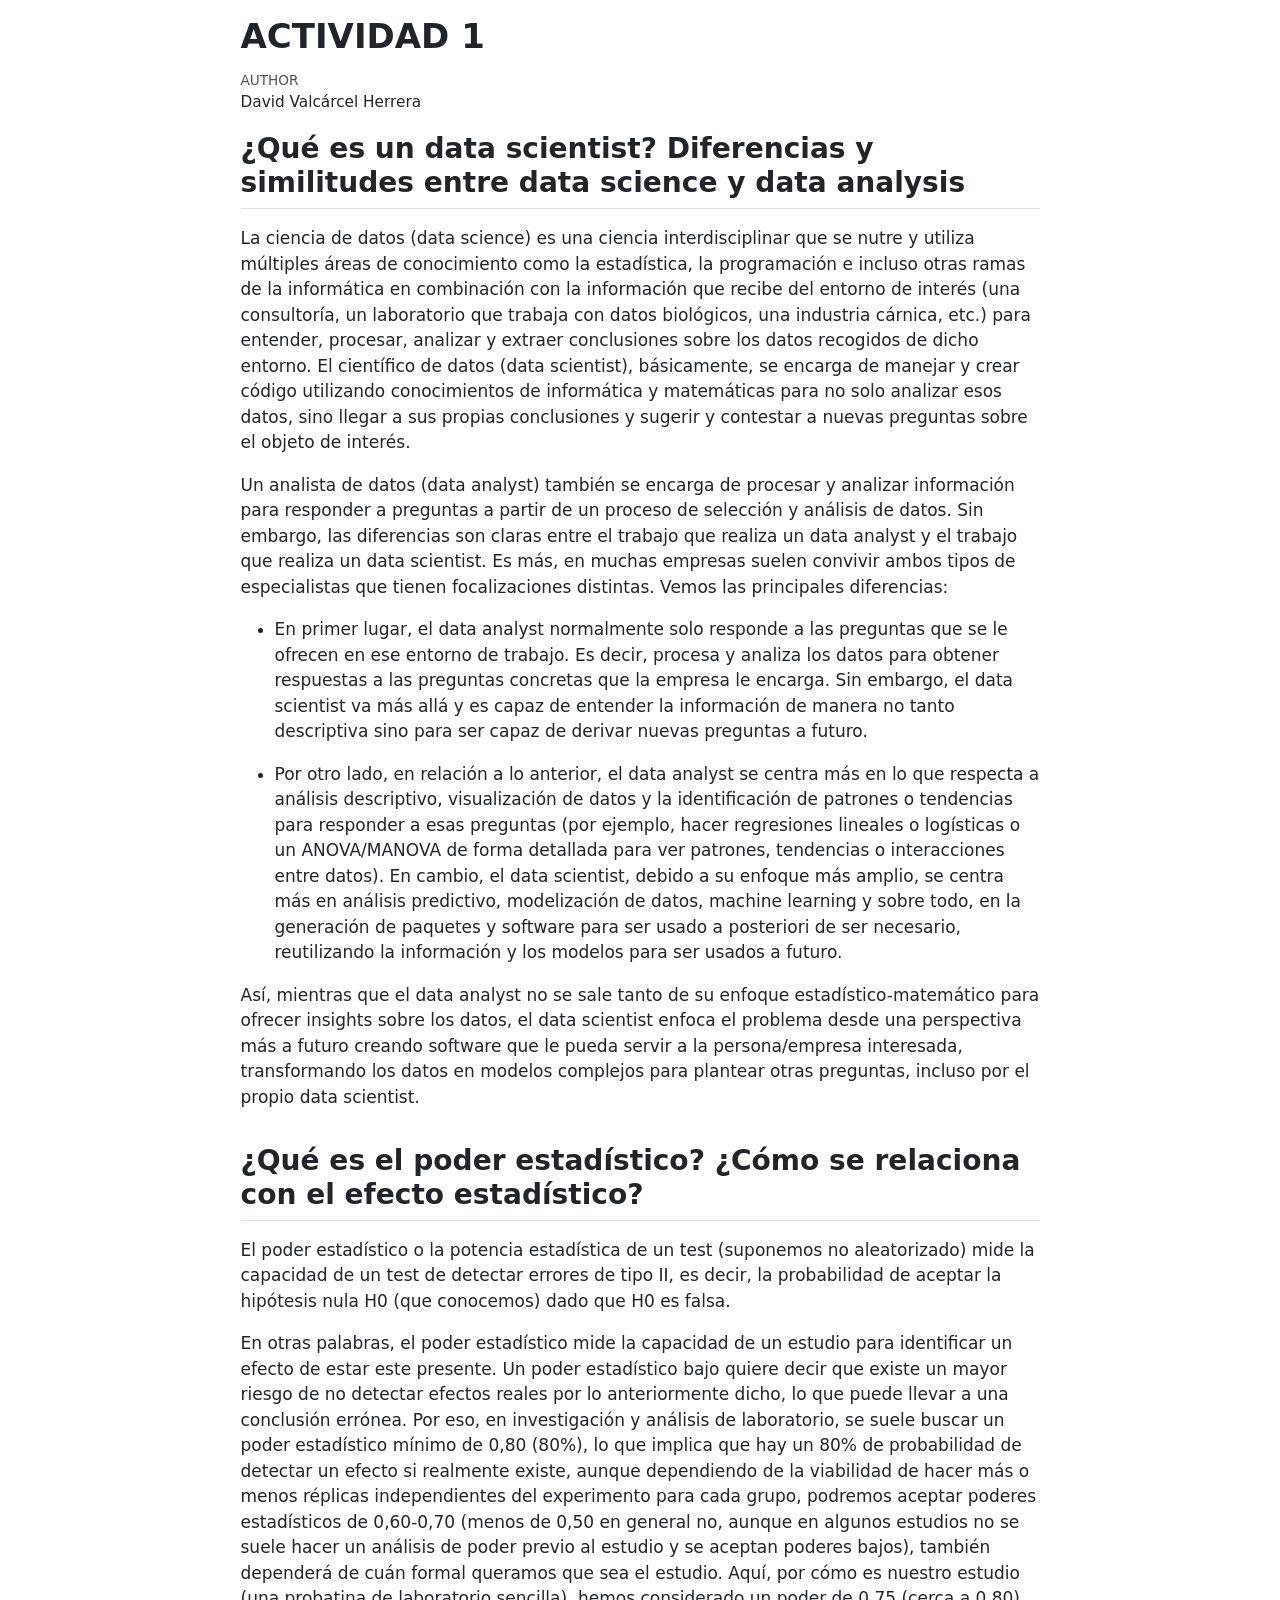
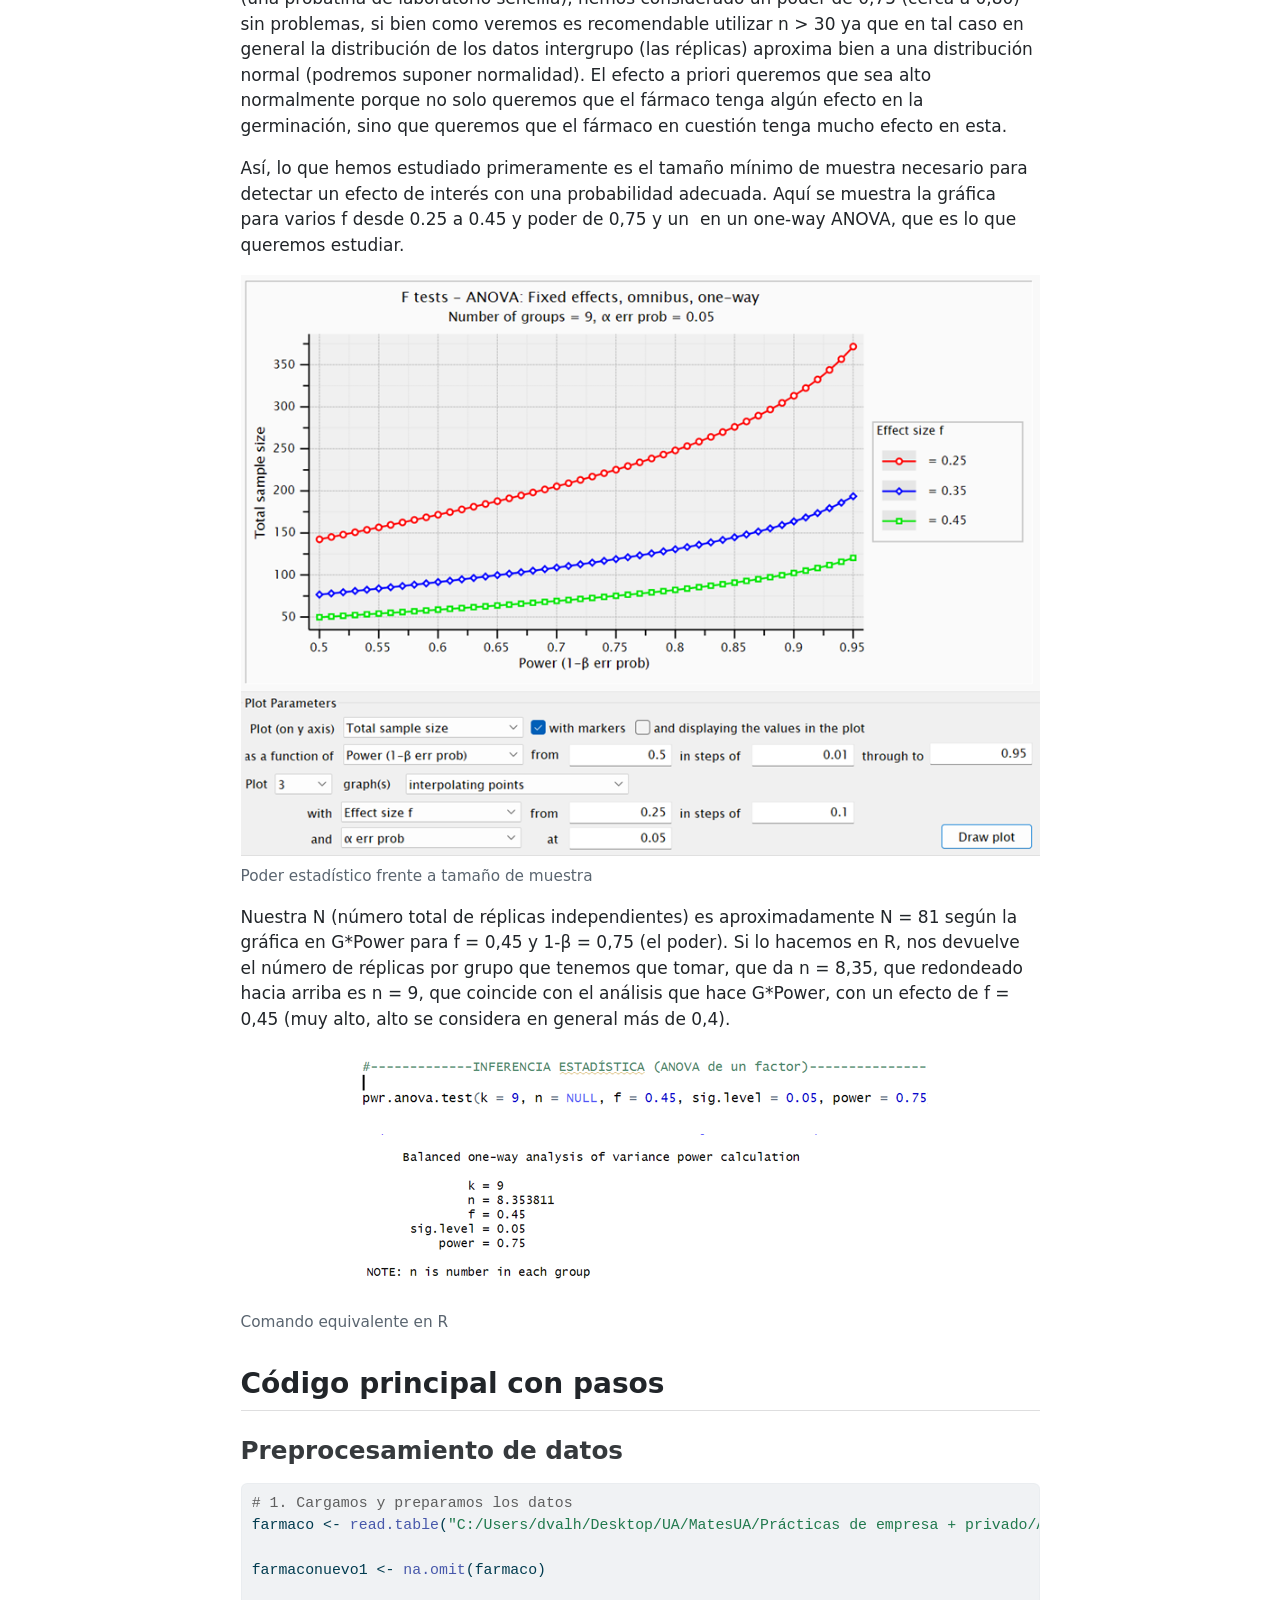
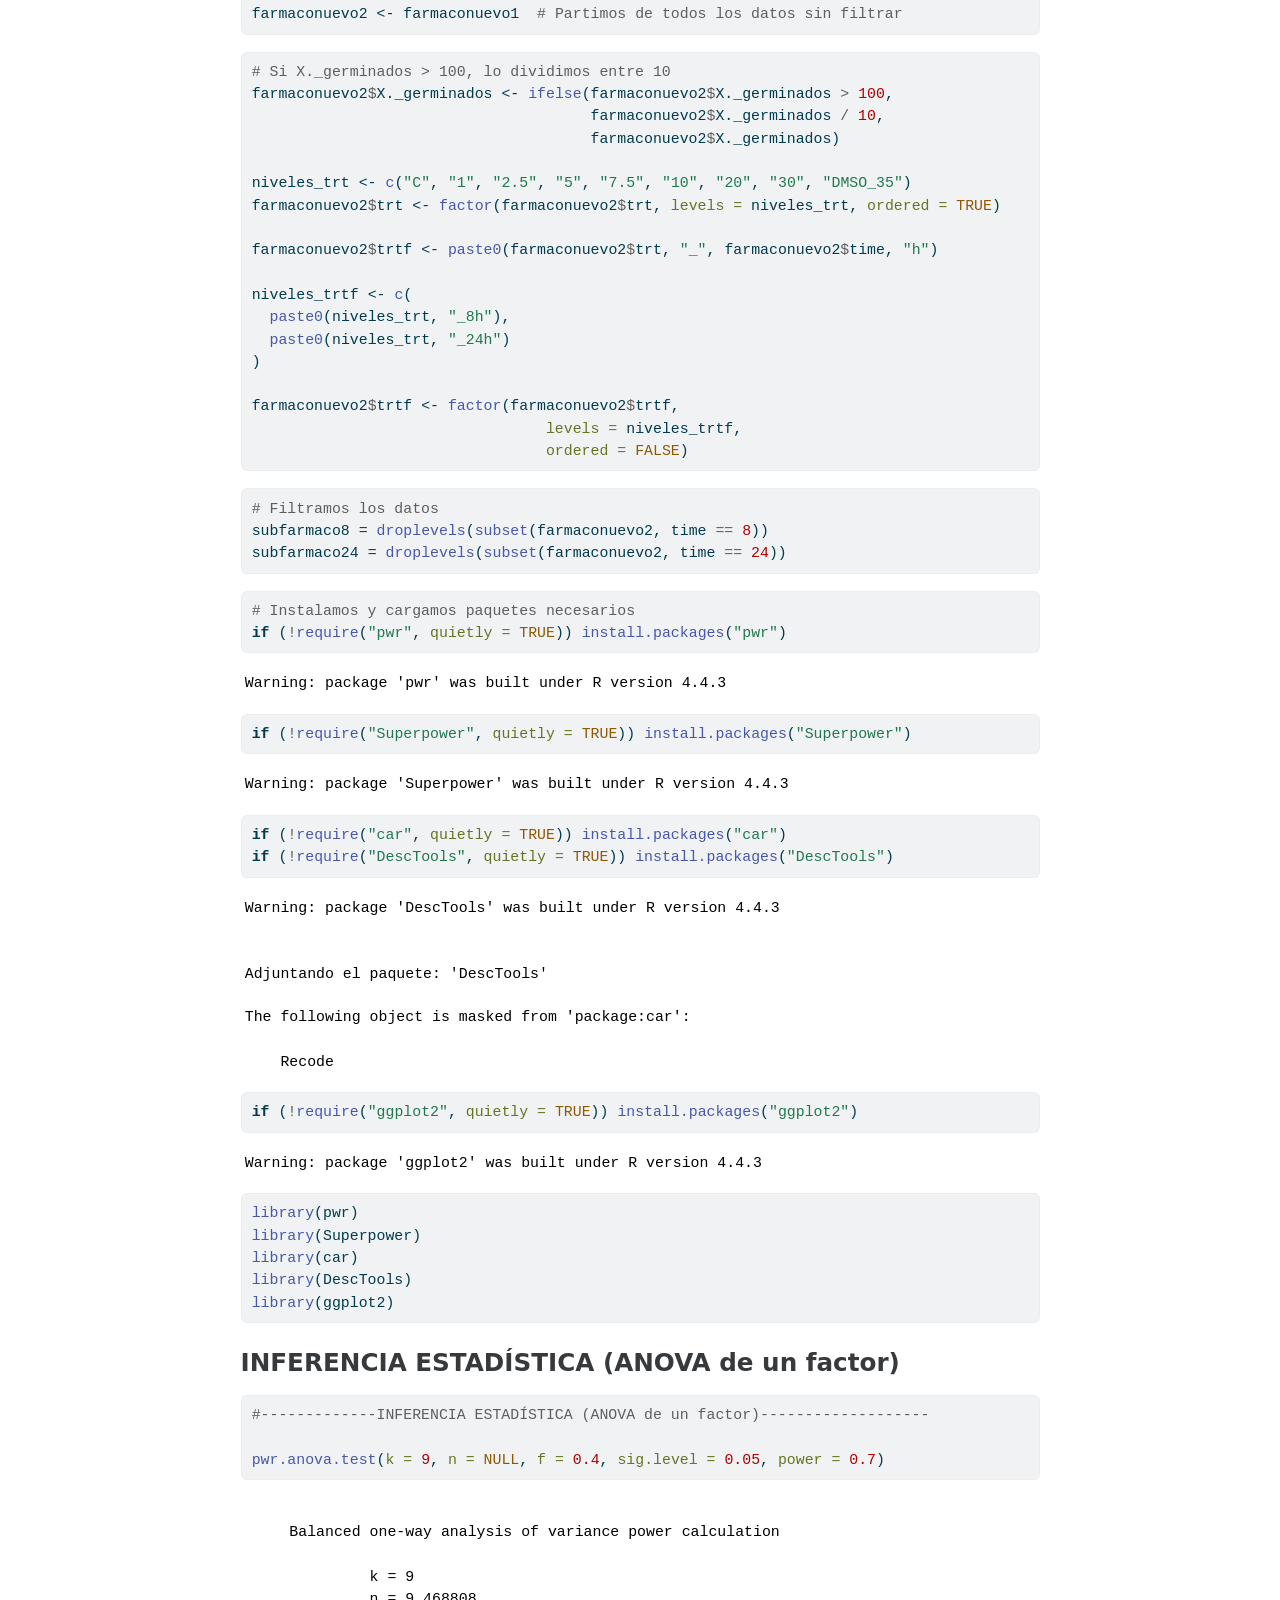
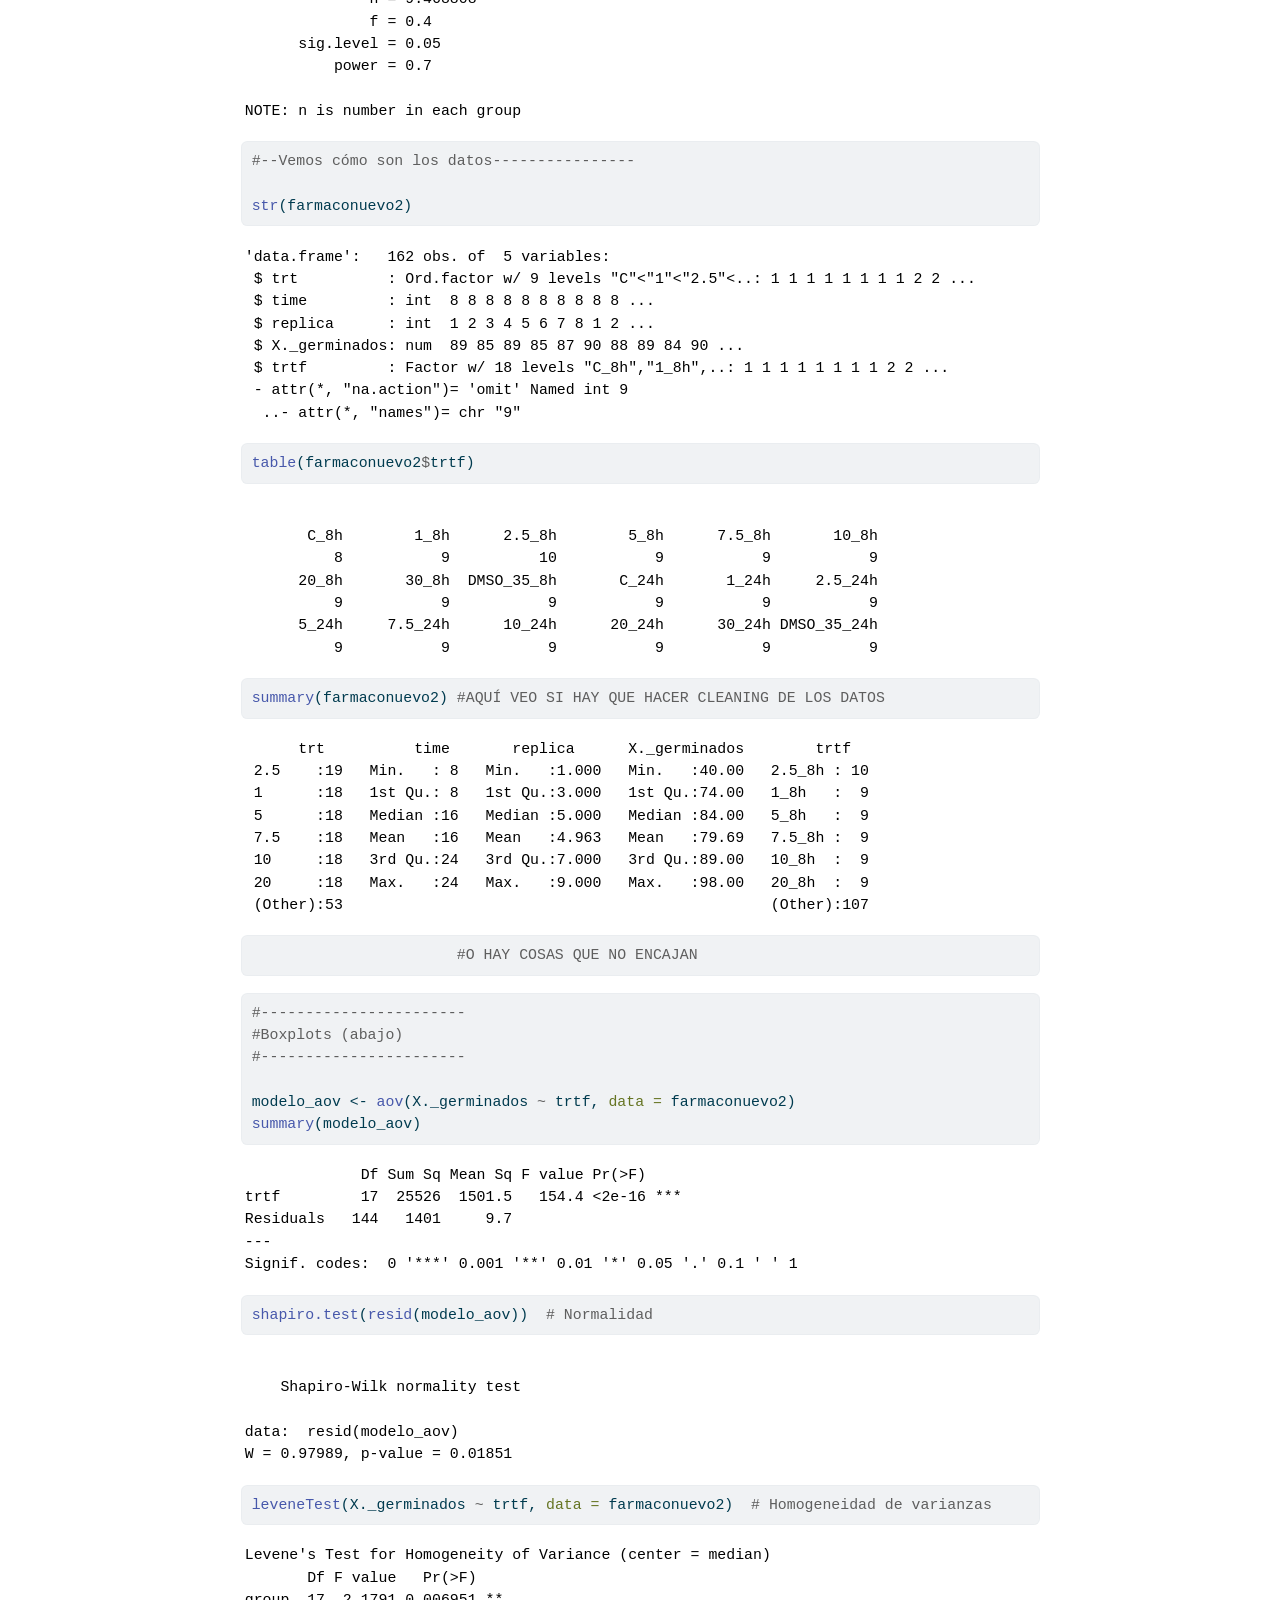
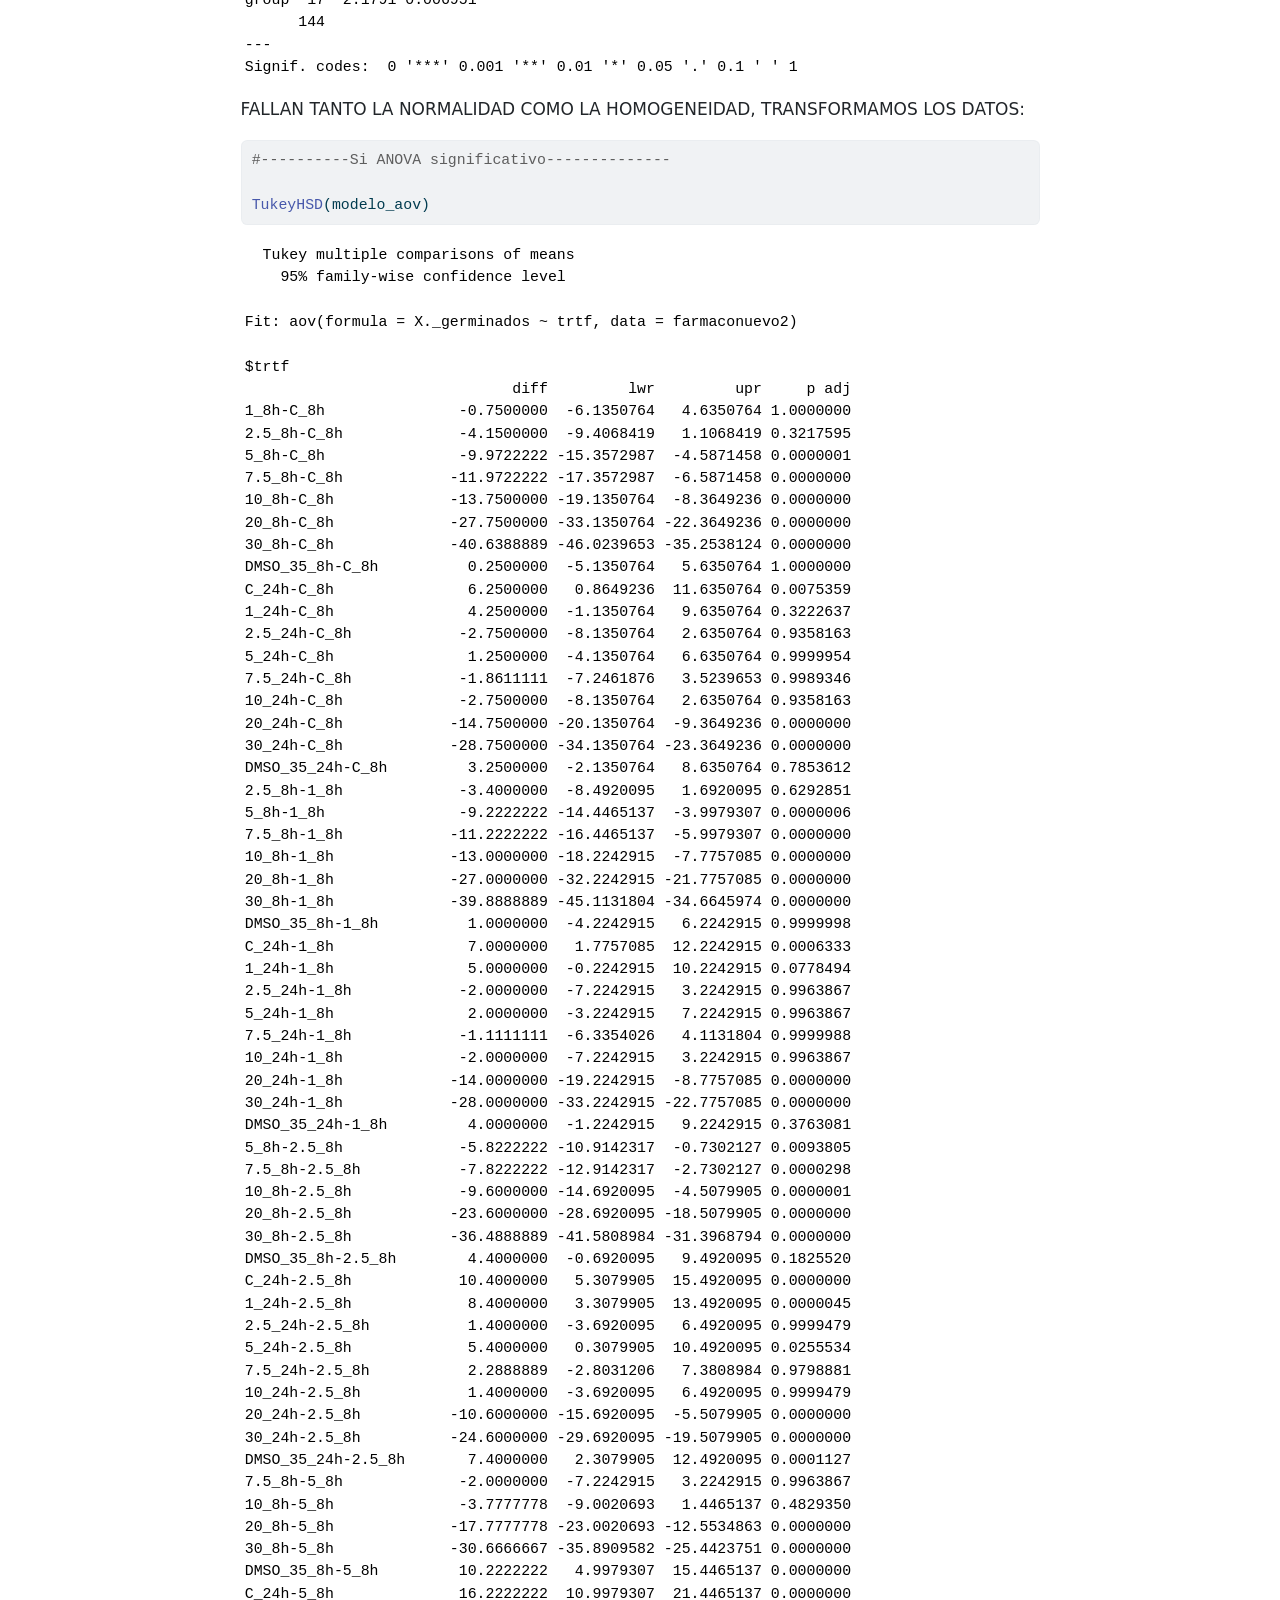
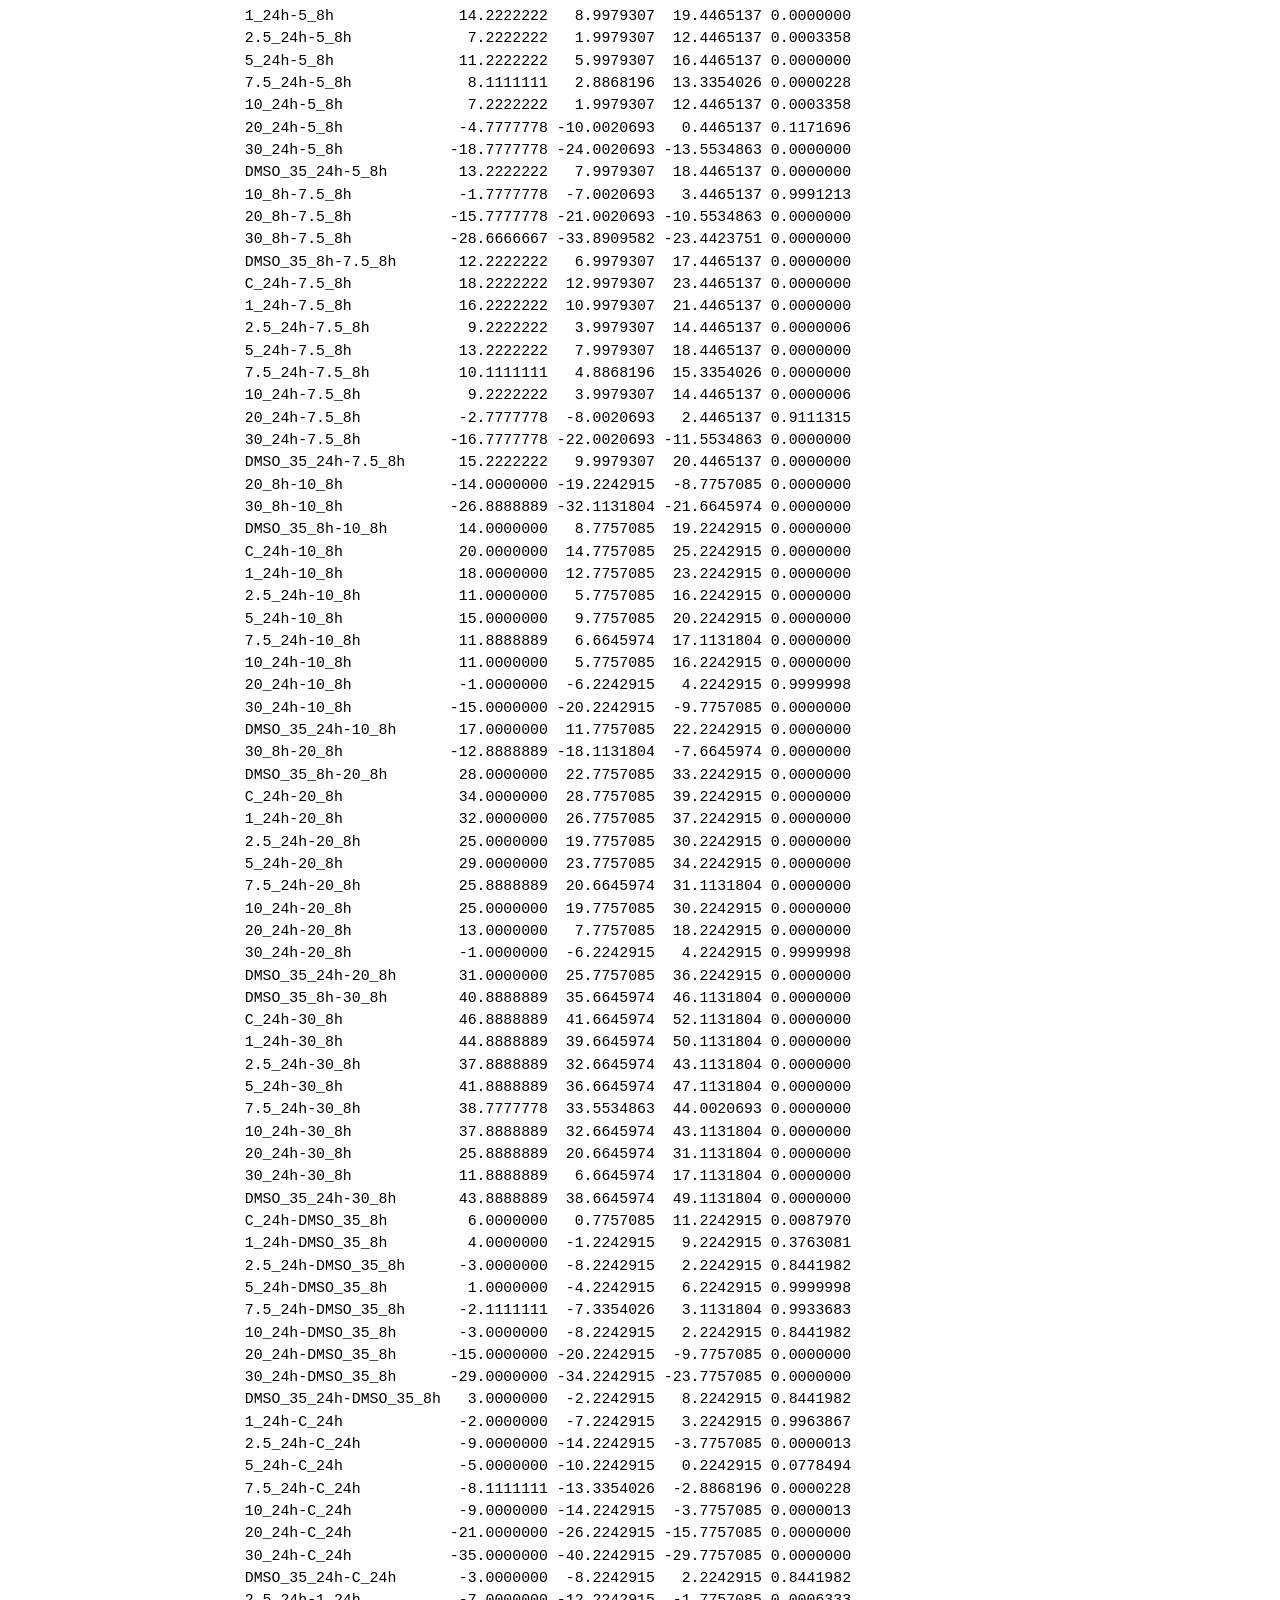
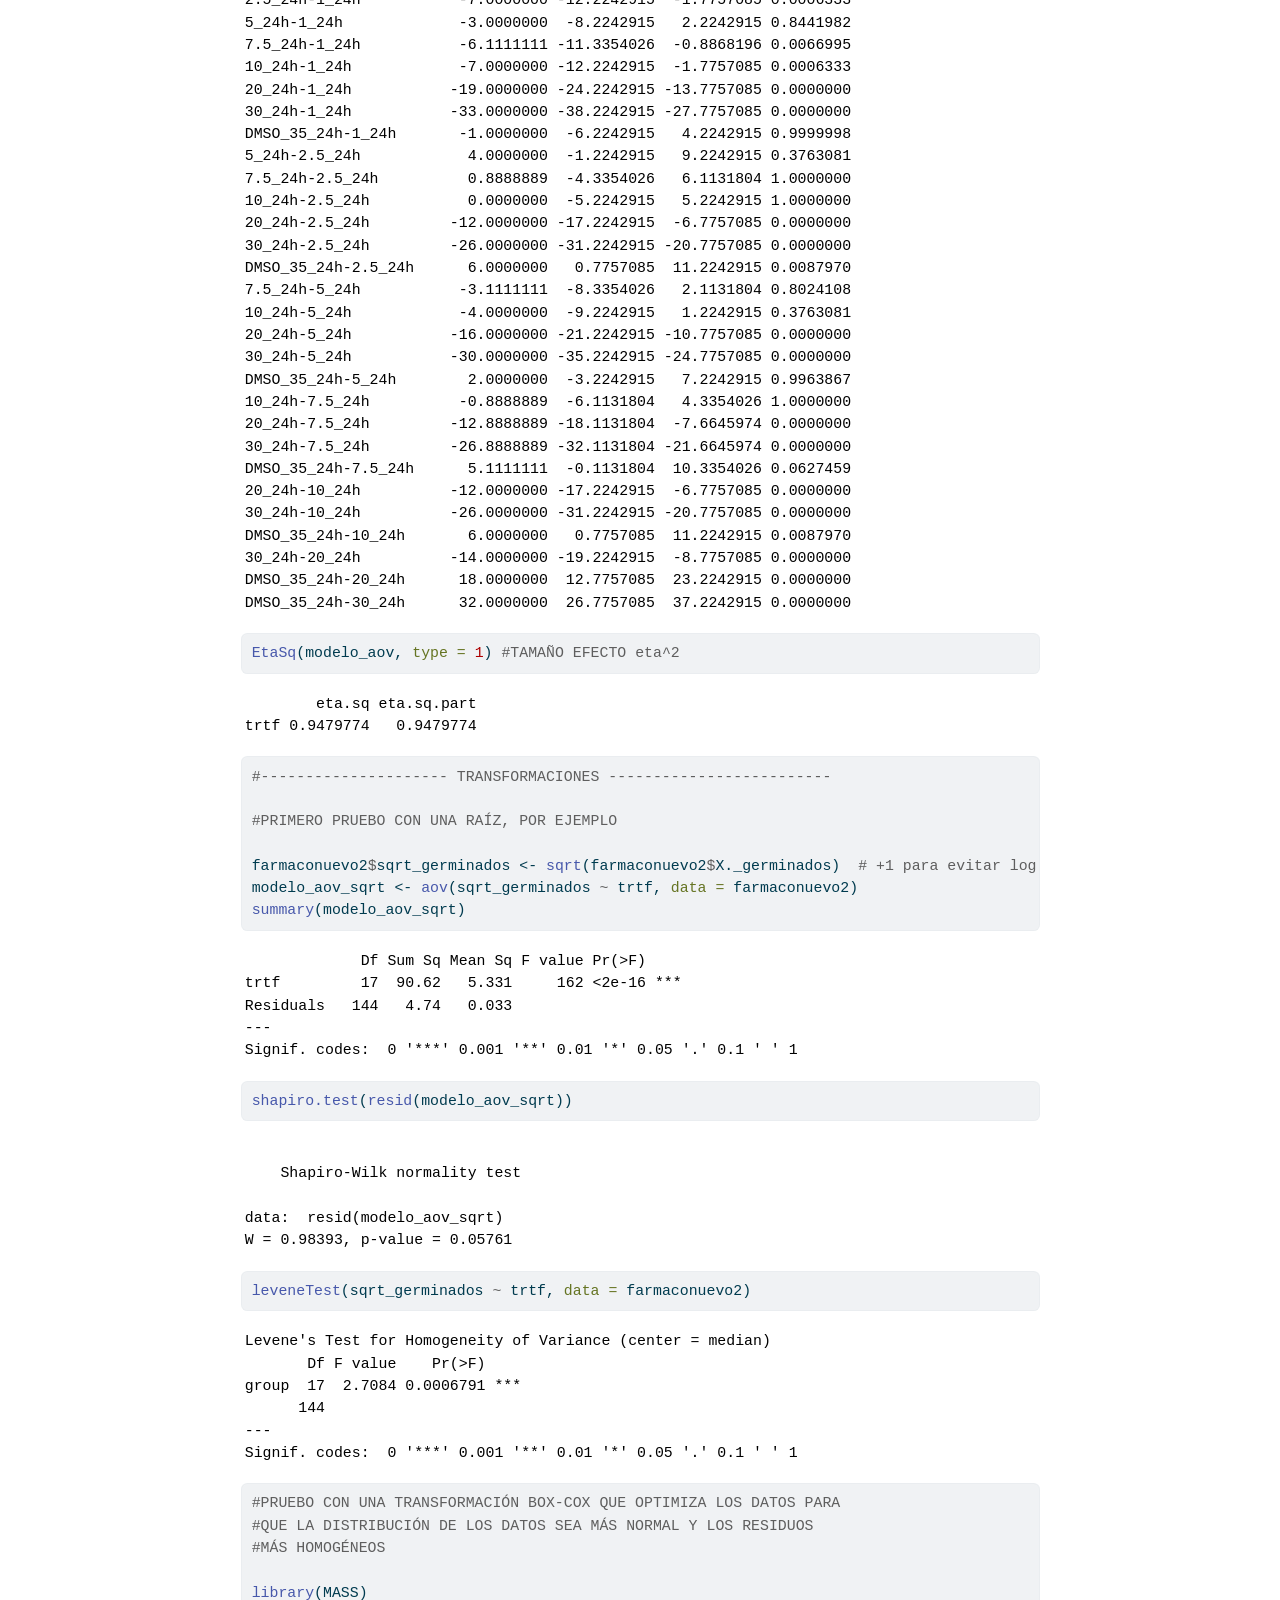
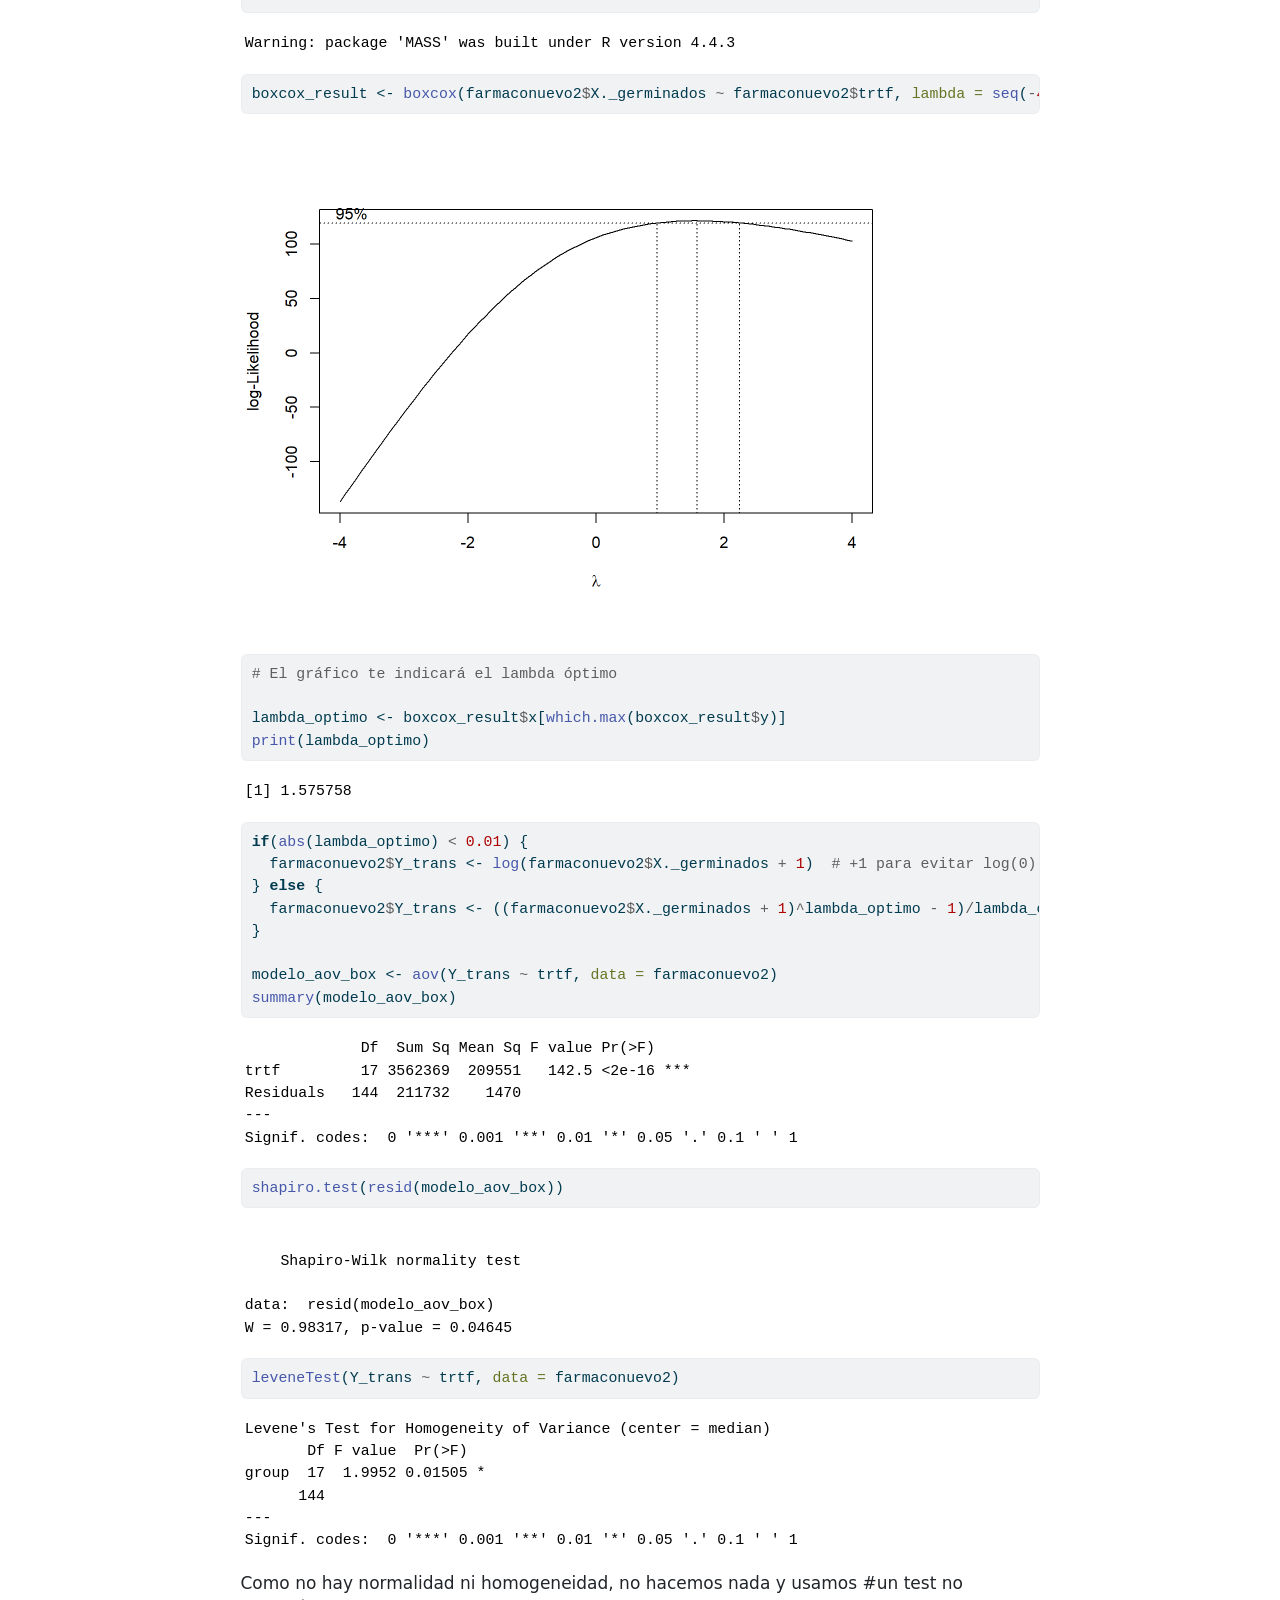
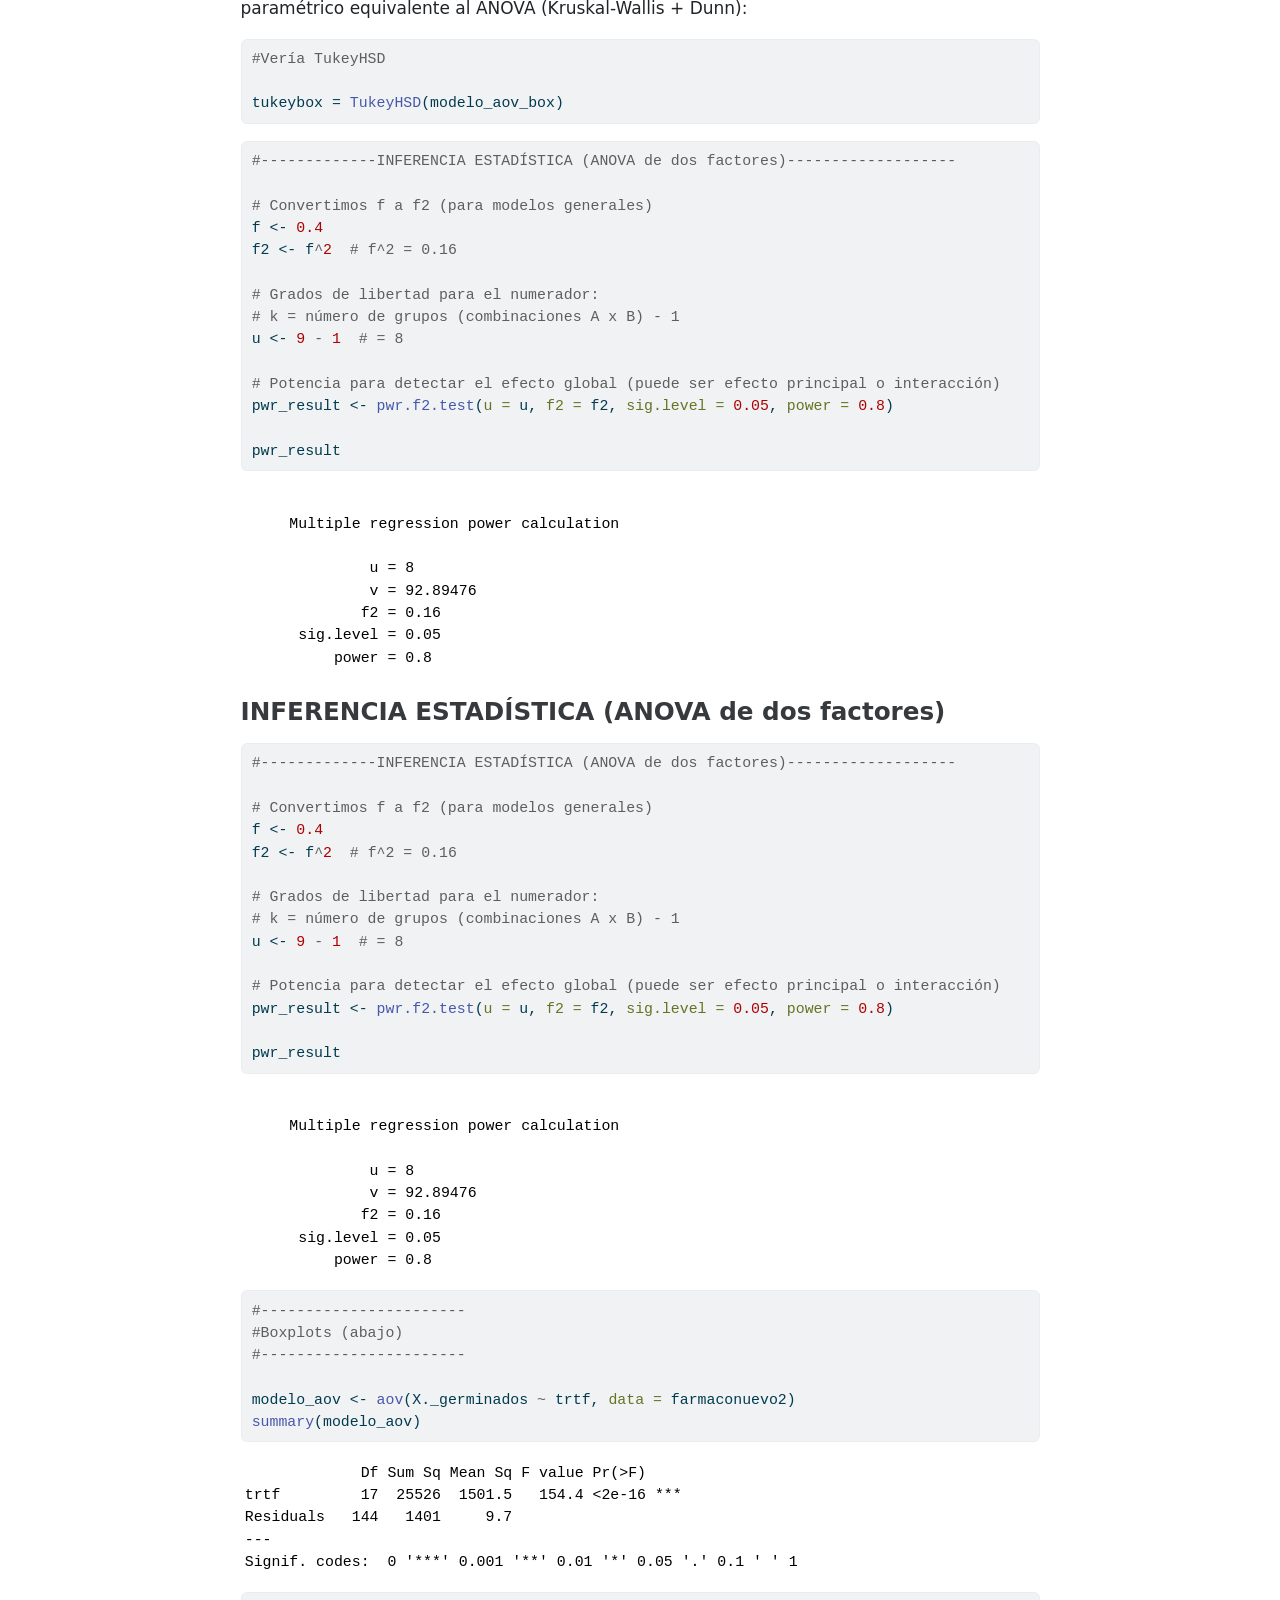
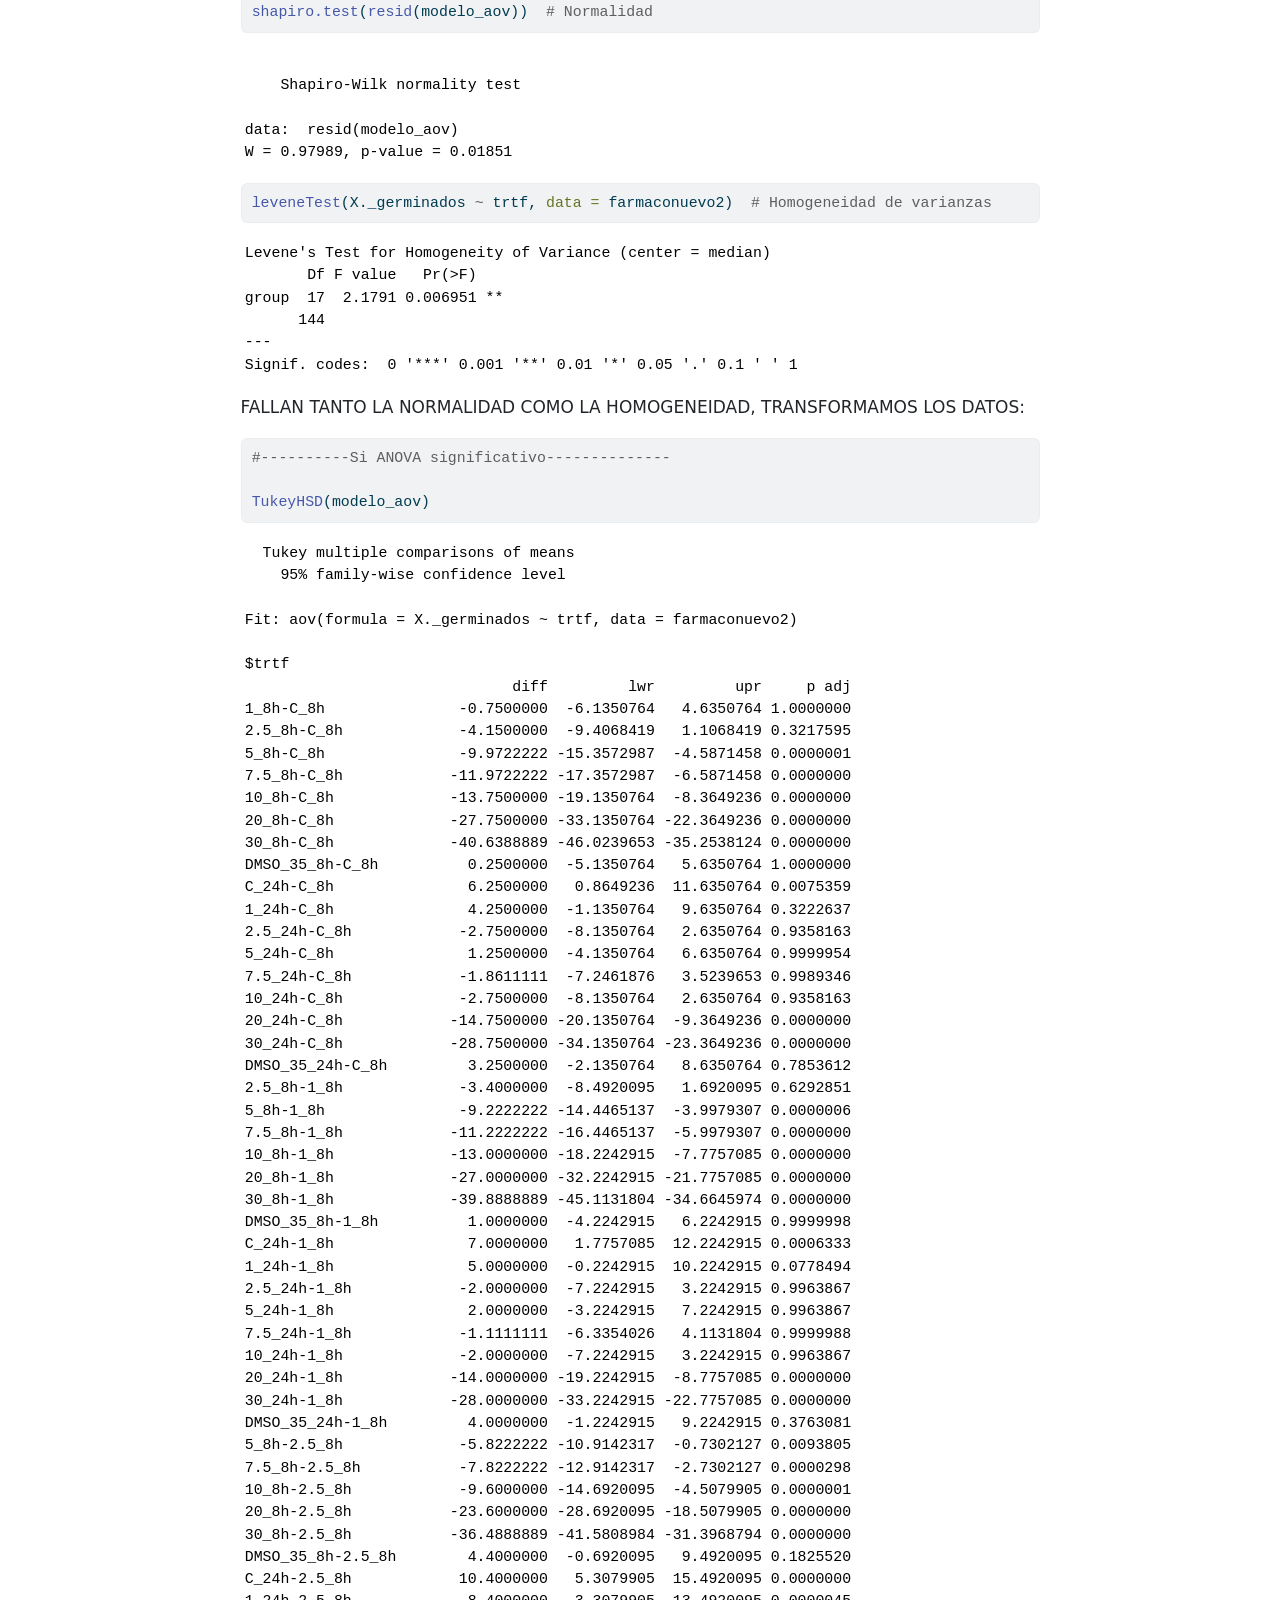
==== Actividad 1/ACTIVIDAD1.html @ 7a5b51f2 "Ultimo commit de momento" ====
<!DOCTYPE html>
<html xmlns="http://www.w3.org/1999/xhtml" lang="en" xml:lang="en"><head>

<meta charset="utf-8">
<meta name="generator" content="quarto-1.7.32">

<meta name="viewport" content="width=device-width, initial-scale=1.0, user-scalable=yes">

<meta name="author" content="David Valcárcel Herrera">

<title>ACTIVIDAD 1</title>
<style>
code{white-space: pre-wrap;}
span.smallcaps{font-variant: small-caps;}
div.columns{display: flex; gap: min(4vw, 1.5em);}
div.column{flex: auto; overflow-x: auto;}
div.hanging-indent{margin-left: 1.5em; text-indent: -1.5em;}
ul.task-list{list-style: none;}
ul.task-list li input[type="checkbox"] {
  width: 0.8em;
  margin: 0 0.8em 0.2em -1em; /* quarto-specific, see https://github.com/quarto-dev/quarto-cli/issues/4556 */ 
  vertical-align: middle;
}
/* CSS for syntax highlighting */
html { -webkit-text-size-adjust: 100%; }
pre > code.sourceCode { white-space: pre; position: relative; }
pre > code.sourceCode > span { display: inline-block; line-height: 1.25; }
pre > code.sourceCode > span:empty { height: 1.2em; }
.sourceCode { overflow: visible; }
code.sourceCode > span { color: inherit; text-decoration: inherit; }
div.sourceCode { margin: 1em 0; }
pre.sourceCode { margin: 0; }
@media screen {
div.sourceCode { overflow: auto; }
}
@media print {
pre > code.sourceCode { white-space: pre-wrap; }
pre > code.sourceCode > span { text-indent: -5em; padding-left: 5em; }
}
pre.numberSource code
  { counter-reset: source-line 0; }
pre.numberSource code > span
  { position: relative; left: -4em; counter-increment: source-line; }
pre.numberSource code > span > a:first-child::before
  { content: counter(source-line);
    position: relative; left: -1em; text-align: right; vertical-align: baseline;
    border: none; display: inline-block;
    -webkit-touch-callout: none; -webkit-user-select: none;
    -khtml-user-select: none; -moz-user-select: none;
    -ms-user-select: none; user-select: none;
    padding: 0 4px; width: 4em;
  }
pre.numberSource { margin-left: 3em;  padding-left: 4px; }
div.sourceCode
  {   }
@media screen {
pre > code.sourceCode > span > a:first-child::before { text-decoration: underline; }
}
</style>


<script src="ACTIVIDAD1_files/libs/clipboard/clipboard.min.js"></script>
<script src="ACTIVIDAD1_files/libs/quarto-html/quarto.js" type="module"></script>
<script src="ACTIVIDAD1_files/libs/quarto-html/tabsets/tabsets.js" type="module"></script>
<script src="ACTIVIDAD1_files/libs/quarto-html/popper.min.js"></script>
<script src="ACTIVIDAD1_files/libs/quarto-html/tippy.umd.min.js"></script>
<script src="ACTIVIDAD1_files/libs/quarto-html/anchor.min.js"></script>
<link href="ACTIVIDAD1_files/libs/quarto-html/tippy.css" rel="stylesheet">
<link href="ACTIVIDAD1_files/libs/quarto-html/quarto-syntax-highlighting-37eea08aefeeee20ff55810ff984fec1.css" rel="stylesheet" id="quarto-text-highlighting-styles">
<script src="ACTIVIDAD1_files/libs/bootstrap/bootstrap.min.js"></script>
<link href="ACTIVIDAD1_files/libs/bootstrap/bootstrap-icons.css" rel="stylesheet">
<link href="ACTIVIDAD1_files/libs/bootstrap/bootstrap-bb462d781dde1847d9e3ccf7736099dd.min.css" rel="stylesheet" append-hash="true" id="quarto-bootstrap" data-mode="light">


</head>

<body class="fullcontent quarto-light">

<div id="quarto-content" class="page-columns page-rows-contents page-layout-article">

<main class="content" id="quarto-document-content">

<header id="title-block-header" class="quarto-title-block default">
<div class="quarto-title">
<h1 class="title">ACTIVIDAD 1</h1>
</div>



<div class="quarto-title-meta">

    <div>
    <div class="quarto-title-meta-heading">Author</div>
    <div class="quarto-title-meta-contents">
             <p>David Valcárcel Herrera </p>
          </div>
  </div>
    
  
    
  </div>
  


</header>


<section id="qué-es-un-data-scientist-diferencias-y-similitudes-entre-data-science-y-data-analysis" class="level2">
<h2 class="anchored" data-anchor-id="qué-es-un-data-scientist-diferencias-y-similitudes-entre-data-science-y-data-analysis"><strong>¿Qué es un data scientist? Diferencias y similitudes entre data science y data analysis</strong></h2>
<p>La ciencia de datos (data science) es una ciencia interdisciplinar que se nutre y utiliza múltiples áreas de conocimiento como la estadística, la programación e incluso otras ramas de la informática en combinación con la información que recibe del entorno de interés (una consultoría, un laboratorio que trabaja con datos biológicos, una industria cárnica, etc.) para entender, procesar, analizar y extraer conclusiones sobre los datos recogidos de dicho entorno. El científico de datos (data scientist), básicamente, se encarga de manejar y crear código utilizando conocimientos de informática y matemáticas para no solo analizar esos datos, sino llegar a sus propias conclusiones y sugerir y contestar a nuevas preguntas sobre el objeto de interés.</p>
<p>Un analista de datos (data analyst) también se encarga de procesar y analizar información para responder a preguntas a partir de un proceso de selección y análisis de datos. Sin embargo, las diferencias son claras entre el trabajo que realiza un data analyst y el trabajo que realiza un data scientist. Es más, en muchas empresas suelen convivir ambos tipos de especialistas que tienen focalizaciones distintas. Vemos las principales diferencias:</p>
<ul>
<li><p>En primer lugar, el data analyst normalmente solo responde a las preguntas que se le ofrecen en ese entorno de trabajo. Es decir, procesa y analiza los datos para obtener respuestas a las preguntas concretas que la empresa le encarga. Sin embargo, el data scientist va más allá y es capaz de entender la información de manera no tanto descriptiva sino para ser capaz de derivar nuevas preguntas a futuro.</p></li>
<li><p>Por otro lado, en relación a lo anterior, el data analyst se centra más en lo que respecta a análisis descriptivo, visualización de datos y la identificación de patrones o tendencias para responder a esas preguntas (por ejemplo, hacer regresiones lineales o logísticas o un ANOVA/MANOVA de forma detallada para ver patrones, tendencias o interacciones entre datos). En cambio, el data scientist, debido a su enfoque más amplio, se centra más en análisis predictivo, modelización de datos, machine learning y sobre todo, en la generación de paquetes y software para ser usado a posteriori de ser necesario, reutilizando la información y los modelos para ser usados a futuro.</p></li>
</ul>
<p>Así, mientras que el data analyst no se sale tanto de su enfoque estadístico-matemático para ofrecer insights sobre los datos, el data scientist enfoca el problema desde una perspectiva más a futuro creando software que le pueda servir a la persona/empresa interesada, transformando los datos en modelos complejos para plantear otras preguntas, incluso por el propio data scientist.</p>
</section>
<section id="qué-es-el-poder-estadístico-cómo-se-relaciona-con-el-efecto-estadístico" class="level2">
<h2 class="anchored" data-anchor-id="qué-es-el-poder-estadístico-cómo-se-relaciona-con-el-efecto-estadístico"><strong>¿Qué es el poder estadístico? ¿Cómo se relaciona con el efecto estadístico?</strong></h2>
<p>El poder estadístico o la potencia estadística de un test (suponemos no aleatorizado) mide la capacidad de un test de detectar errores de tipo II, es decir, la probabilidad de aceptar la hipótesis nula H0 (que conocemos) dado que H0 es falsa.</p>
<p>En otras palabras, el poder estadístico mide la capacidad de un estudio para identificar un efecto de estar este presente. Un poder estadístico bajo quiere decir que existe un mayor riesgo de no detectar efectos reales por lo anteriormente dicho, lo que puede llevar a una conclusión errónea.&nbsp;Por eso, en investigación y análisis de laboratorio, se suele buscar un poder estadístico mínimo de 0,80 (80%), lo que implica que hay un 80% de probabilidad de detectar un efecto si realmente existe, aunque dependiendo de la viabilidad de hacer más o menos réplicas independientes del experimento para cada grupo, podremos aceptar poderes estadísticos de 0,60-0,70 (menos de 0,50 en general no, aunque en algunos estudios no se suele hacer un análisis de poder&nbsp;previo al estudio y se aceptan poderes bajos), también dependerá de cuán formal queramos que sea el estudio. Aquí, por cómo es nuestro estudio (una probatina de laboratorio sencilla), hemos considerado un poder de 0,75 (cerca a 0,80) sin problemas, si bien como veremos es recomendable utilizar n &gt; 30 ya que en tal caso en general la distribución de los datos intergrupo (las réplicas) aproxima bien a una distribución normal (podremos suponer normalidad). El efecto a priori queremos que sea alto normalmente porque no solo queremos que el fármaco tenga algún efecto en la germinación, sino que queremos que el fármaco en cuestión tenga mucho efecto en esta.</p>
<p>Así, lo que hemos estudiado primeramente es el tamaño mínimo de muestra necesario para detectar un efecto de interés con una probabilidad adecuada. Aquí se muestra la gráfica para varios f desde 0.25 a 0.45 y poder de 0,75 y un &nbsp;en un one-way ANOVA, que es lo que queremos estudiar.</p>
<div class="quarto-figure quarto-figure-center">
<figure class="figure">
<p><img src="images/clipboard-2393062070.png" class="img-fluid figure-img"></p>
<figcaption>Poder estadístico frente a tamaño de muestra</figcaption>
</figure>
</div>
<p>Nuestra N (número total de réplicas independientes) es aproximadamente N = 81 según la gráfica en G*Power para f = 0,45 y 1-β = 0,75 (el poder). Si lo hacemos en R, nos devuelve el número de réplicas por grupo que tenemos que tomar, que da n = 8,35, que redondeado hacia arriba es n = 9, que coincide con el análisis que hace G*Power, con un efecto de f = 0,45 (muy alto, alto se considera en general más de 0,4).</p>
<div class="quarto-figure quarto-figure-center">
<figure class="figure">
<p><img src="images/lomismoenr.png" class="img-fluid figure-img"></p>
<figcaption>Comando equivalente en R</figcaption>
</figure>
</div>
</section>
<section id="código-principal-con-pasos" class="level2">
<h2 class="anchored" data-anchor-id="código-principal-con-pasos">Código principal con pasos</h2>
<section id="preprocesamiento-de-datos" class="level3">
<h3 class="anchored" data-anchor-id="preprocesamiento-de-datos">Preprocesamiento de datos</h3>
<div class="cell">
<div class="sourceCode cell-code" id="cb1"><pre class="sourceCode r code-with-copy"><code class="sourceCode r"><span id="cb1-1"><a href="#cb1-1" aria-hidden="true" tabindex="-1"></a><span class="co"># 1. Cargamos y preparamos los datos</span></span>
<span id="cb1-2"><a href="#cb1-2" aria-hidden="true" tabindex="-1"></a>farmaco <span class="ot">&lt;-</span> <span class="fu">read.table</span>(<span class="st">"C:/Users/dvalh/Desktop/UA/MatesUA/Prácticas de empresa + privado/Actividades 1 a 3/Actividad 1/estudiofarmaco.txt"</span>, <span class="at">sep =</span> <span class="st">"</span><span class="sc">\t</span><span class="st">"</span>, <span class="at">header =</span> <span class="cn">TRUE</span>)</span>
<span id="cb1-3"><a href="#cb1-3" aria-hidden="true" tabindex="-1"></a></span>
<span id="cb1-4"><a href="#cb1-4" aria-hidden="true" tabindex="-1"></a>farmaconuevo1 <span class="ot">&lt;-</span> <span class="fu">na.omit</span>(farmaco)</span>
<span id="cb1-5"><a href="#cb1-5" aria-hidden="true" tabindex="-1"></a></span>
<span id="cb1-6"><a href="#cb1-6" aria-hidden="true" tabindex="-1"></a>farmaconuevo2 <span class="ot">&lt;-</span> farmaconuevo1  <span class="co"># Partimos de todos los datos sin filtrar</span></span></code><button title="Copy to Clipboard" class="code-copy-button"><i class="bi"></i></button></pre></div>
</div>
<div class="cell">
<div class="sourceCode cell-code" id="cb2"><pre class="sourceCode r code-with-copy"><code class="sourceCode r"><span id="cb2-1"><a href="#cb2-1" aria-hidden="true" tabindex="-1"></a><span class="co"># Si X._germinados &gt; 100, lo dividimos entre 10</span></span>
<span id="cb2-2"><a href="#cb2-2" aria-hidden="true" tabindex="-1"></a>farmaconuevo2<span class="sc">$</span>X._germinados <span class="ot">&lt;-</span> <span class="fu">ifelse</span>(farmaconuevo2<span class="sc">$</span>X._germinados <span class="sc">&gt;</span> <span class="dv">100</span>,</span>
<span id="cb2-3"><a href="#cb2-3" aria-hidden="true" tabindex="-1"></a>                                      farmaconuevo2<span class="sc">$</span>X._germinados <span class="sc">/</span> <span class="dv">10</span>,</span>
<span id="cb2-4"><a href="#cb2-4" aria-hidden="true" tabindex="-1"></a>                                      farmaconuevo2<span class="sc">$</span>X._germinados)</span>
<span id="cb2-5"><a href="#cb2-5" aria-hidden="true" tabindex="-1"></a></span>
<span id="cb2-6"><a href="#cb2-6" aria-hidden="true" tabindex="-1"></a>niveles_trt <span class="ot">&lt;-</span> <span class="fu">c</span>(<span class="st">"C"</span>, <span class="st">"1"</span>, <span class="st">"2.5"</span>, <span class="st">"5"</span>, <span class="st">"7.5"</span>, <span class="st">"10"</span>, <span class="st">"20"</span>, <span class="st">"30"</span>, <span class="st">"DMSO_35"</span>)</span>
<span id="cb2-7"><a href="#cb2-7" aria-hidden="true" tabindex="-1"></a>farmaconuevo2<span class="sc">$</span>trt <span class="ot">&lt;-</span> <span class="fu">factor</span>(farmaconuevo2<span class="sc">$</span>trt, <span class="at">levels =</span> niveles_trt, <span class="at">ordered =</span> <span class="cn">TRUE</span>)</span>
<span id="cb2-8"><a href="#cb2-8" aria-hidden="true" tabindex="-1"></a></span>
<span id="cb2-9"><a href="#cb2-9" aria-hidden="true" tabindex="-1"></a>farmaconuevo2<span class="sc">$</span>trtf <span class="ot">&lt;-</span> <span class="fu">paste0</span>(farmaconuevo2<span class="sc">$</span>trt, <span class="st">"_"</span>, farmaconuevo2<span class="sc">$</span>time, <span class="st">"h"</span>)</span>
<span id="cb2-10"><a href="#cb2-10" aria-hidden="true" tabindex="-1"></a></span>
<span id="cb2-11"><a href="#cb2-11" aria-hidden="true" tabindex="-1"></a>niveles_trtf <span class="ot">&lt;-</span> <span class="fu">c</span>(</span>
<span id="cb2-12"><a href="#cb2-12" aria-hidden="true" tabindex="-1"></a>  <span class="fu">paste0</span>(niveles_trt, <span class="st">"_8h"</span>),</span>
<span id="cb2-13"><a href="#cb2-13" aria-hidden="true" tabindex="-1"></a>  <span class="fu">paste0</span>(niveles_trt, <span class="st">"_24h"</span>)</span>
<span id="cb2-14"><a href="#cb2-14" aria-hidden="true" tabindex="-1"></a>)</span>
<span id="cb2-15"><a href="#cb2-15" aria-hidden="true" tabindex="-1"></a></span>
<span id="cb2-16"><a href="#cb2-16" aria-hidden="true" tabindex="-1"></a>farmaconuevo2<span class="sc">$</span>trtf <span class="ot">&lt;-</span> <span class="fu">factor</span>(farmaconuevo2<span class="sc">$</span>trtf,</span>
<span id="cb2-17"><a href="#cb2-17" aria-hidden="true" tabindex="-1"></a>                                 <span class="at">levels =</span> niveles_trtf,</span>
<span id="cb2-18"><a href="#cb2-18" aria-hidden="true" tabindex="-1"></a>                                 <span class="at">ordered =</span> <span class="cn">FALSE</span>)</span></code><button title="Copy to Clipboard" class="code-copy-button"><i class="bi"></i></button></pre></div>
</div>
<div class="cell">
<div class="sourceCode cell-code" id="cb3"><pre class="sourceCode r code-with-copy"><code class="sourceCode r"><span id="cb3-1"><a href="#cb3-1" aria-hidden="true" tabindex="-1"></a><span class="co"># Filtramos los datos</span></span>
<span id="cb3-2"><a href="#cb3-2" aria-hidden="true" tabindex="-1"></a>subfarmaco8 <span class="ot">=</span> <span class="fu">droplevels</span>(<span class="fu">subset</span>(farmaconuevo2, time <span class="sc">==</span> <span class="dv">8</span>))</span>
<span id="cb3-3"><a href="#cb3-3" aria-hidden="true" tabindex="-1"></a>subfarmaco24 <span class="ot">=</span> <span class="fu">droplevels</span>(<span class="fu">subset</span>(farmaconuevo2, time <span class="sc">==</span> <span class="dv">24</span>))</span></code><button title="Copy to Clipboard" class="code-copy-button"><i class="bi"></i></button></pre></div>
</div>
<div class="cell">
<div class="sourceCode cell-code" id="cb4"><pre class="sourceCode r code-with-copy"><code class="sourceCode r"><span id="cb4-1"><a href="#cb4-1" aria-hidden="true" tabindex="-1"></a><span class="co"># Instalamos y cargamos paquetes necesarios</span></span>
<span id="cb4-2"><a href="#cb4-2" aria-hidden="true" tabindex="-1"></a><span class="cf">if</span> (<span class="sc">!</span><span class="fu">require</span>(<span class="st">"pwr"</span>, <span class="at">quietly =</span> <span class="cn">TRUE</span>)) <span class="fu">install.packages</span>(<span class="st">"pwr"</span>)</span></code><button title="Copy to Clipboard" class="code-copy-button"><i class="bi"></i></button></pre></div>
<div class="cell-output cell-output-stderr">
<pre><code>Warning: package 'pwr' was built under R version 4.4.3</code></pre>
</div>
<div class="sourceCode cell-code" id="cb6"><pre class="sourceCode r code-with-copy"><code class="sourceCode r"><span id="cb6-1"><a href="#cb6-1" aria-hidden="true" tabindex="-1"></a><span class="cf">if</span> (<span class="sc">!</span><span class="fu">require</span>(<span class="st">"Superpower"</span>, <span class="at">quietly =</span> <span class="cn">TRUE</span>)) <span class="fu">install.packages</span>(<span class="st">"Superpower"</span>)</span></code><button title="Copy to Clipboard" class="code-copy-button"><i class="bi"></i></button></pre></div>
<div class="cell-output cell-output-stderr">
<pre><code>Warning: package 'Superpower' was built under R version 4.4.3</code></pre>
</div>
<div class="sourceCode cell-code" id="cb8"><pre class="sourceCode r code-with-copy"><code class="sourceCode r"><span id="cb8-1"><a href="#cb8-1" aria-hidden="true" tabindex="-1"></a><span class="cf">if</span> (<span class="sc">!</span><span class="fu">require</span>(<span class="st">"car"</span>, <span class="at">quietly =</span> <span class="cn">TRUE</span>)) <span class="fu">install.packages</span>(<span class="st">"car"</span>)</span>
<span id="cb8-2"><a href="#cb8-2" aria-hidden="true" tabindex="-1"></a><span class="cf">if</span> (<span class="sc">!</span><span class="fu">require</span>(<span class="st">"DescTools"</span>, <span class="at">quietly =</span> <span class="cn">TRUE</span>)) <span class="fu">install.packages</span>(<span class="st">"DescTools"</span>)</span></code><button title="Copy to Clipboard" class="code-copy-button"><i class="bi"></i></button></pre></div>
<div class="cell-output cell-output-stderr">
<pre><code>Warning: package 'DescTools' was built under R version 4.4.3</code></pre>
</div>
<div class="cell-output cell-output-stderr">
<pre><code>
Adjuntando el paquete: 'DescTools'</code></pre>
</div>
<div class="cell-output cell-output-stderr">
<pre><code>The following object is masked from 'package:car':

    Recode</code></pre>
</div>
<div class="sourceCode cell-code" id="cb12"><pre class="sourceCode r code-with-copy"><code class="sourceCode r"><span id="cb12-1"><a href="#cb12-1" aria-hidden="true" tabindex="-1"></a><span class="cf">if</span> (<span class="sc">!</span><span class="fu">require</span>(<span class="st">"ggplot2"</span>, <span class="at">quietly =</span> <span class="cn">TRUE</span>)) <span class="fu">install.packages</span>(<span class="st">"ggplot2"</span>)</span></code><button title="Copy to Clipboard" class="code-copy-button"><i class="bi"></i></button></pre></div>
<div class="cell-output cell-output-stderr">
<pre><code>Warning: package 'ggplot2' was built under R version 4.4.3</code></pre>
</div>
<div class="sourceCode cell-code" id="cb14"><pre class="sourceCode r code-with-copy"><code class="sourceCode r"><span id="cb14-1"><a href="#cb14-1" aria-hidden="true" tabindex="-1"></a><span class="fu">library</span>(pwr)</span>
<span id="cb14-2"><a href="#cb14-2" aria-hidden="true" tabindex="-1"></a><span class="fu">library</span>(Superpower)</span>
<span id="cb14-3"><a href="#cb14-3" aria-hidden="true" tabindex="-1"></a><span class="fu">library</span>(car)</span>
<span id="cb14-4"><a href="#cb14-4" aria-hidden="true" tabindex="-1"></a><span class="fu">library</span>(DescTools)</span>
<span id="cb14-5"><a href="#cb14-5" aria-hidden="true" tabindex="-1"></a><span class="fu">library</span>(ggplot2)</span></code><button title="Copy to Clipboard" class="code-copy-button"><i class="bi"></i></button></pre></div>
</div>
</section>
<section id="inferencia-estadística-anova-de-un-factor" class="level3">
<h3 class="anchored" data-anchor-id="inferencia-estadística-anova-de-un-factor">INFERENCIA ESTADÍSTICA (ANOVA de un factor)</h3>
<div class="cell">
<div class="sourceCode cell-code" id="cb15"><pre class="sourceCode r code-with-copy"><code class="sourceCode r"><span id="cb15-1"><a href="#cb15-1" aria-hidden="true" tabindex="-1"></a><span class="co">#-------------INFERENCIA ESTADÍSTICA (ANOVA de un factor)-------------------</span></span>
<span id="cb15-2"><a href="#cb15-2" aria-hidden="true" tabindex="-1"></a></span>
<span id="cb15-3"><a href="#cb15-3" aria-hidden="true" tabindex="-1"></a><span class="fu">pwr.anova.test</span>(<span class="at">k =</span> <span class="dv">9</span>, <span class="at">n =</span> <span class="cn">NULL</span>, <span class="at">f =</span> <span class="fl">0.4</span>, <span class="at">sig.level =</span> <span class="fl">0.05</span>, <span class="at">power =</span> <span class="fl">0.7</span>)</span></code><button title="Copy to Clipboard" class="code-copy-button"><i class="bi"></i></button></pre></div>
<div class="cell-output cell-output-stdout">
<pre><code>
     Balanced one-way analysis of variance power calculation 

              k = 9
              n = 9.468808
              f = 0.4
      sig.level = 0.05
          power = 0.7

NOTE: n is number in each group</code></pre>
</div>
</div>
<div class="cell">
<div class="sourceCode cell-code" id="cb17"><pre class="sourceCode r code-with-copy"><code class="sourceCode r"><span id="cb17-1"><a href="#cb17-1" aria-hidden="true" tabindex="-1"></a><span class="co">#--Vemos cómo son los datos----------------</span></span>
<span id="cb17-2"><a href="#cb17-2" aria-hidden="true" tabindex="-1"></a></span>
<span id="cb17-3"><a href="#cb17-3" aria-hidden="true" tabindex="-1"></a><span class="fu">str</span>(farmaconuevo2)</span></code><button title="Copy to Clipboard" class="code-copy-button"><i class="bi"></i></button></pre></div>
<div class="cell-output cell-output-stdout">
<pre><code>'data.frame':   162 obs. of  5 variables:
 $ trt          : Ord.factor w/ 9 levels "C"&lt;"1"&lt;"2.5"&lt;..: 1 1 1 1 1 1 1 1 2 2 ...
 $ time         : int  8 8 8 8 8 8 8 8 8 8 ...
 $ replica      : int  1 2 3 4 5 6 7 8 1 2 ...
 $ X._germinados: num  89 85 89 85 87 90 88 89 84 90 ...
 $ trtf         : Factor w/ 18 levels "C_8h","1_8h",..: 1 1 1 1 1 1 1 1 2 2 ...
 - attr(*, "na.action")= 'omit' Named int 9
  ..- attr(*, "names")= chr "9"</code></pre>
</div>
<div class="sourceCode cell-code" id="cb19"><pre class="sourceCode r code-with-copy"><code class="sourceCode r"><span id="cb19-1"><a href="#cb19-1" aria-hidden="true" tabindex="-1"></a><span class="fu">table</span>(farmaconuevo2<span class="sc">$</span>trtf)</span></code><button title="Copy to Clipboard" class="code-copy-button"><i class="bi"></i></button></pre></div>
<div class="cell-output cell-output-stdout">
<pre><code>
       C_8h        1_8h      2.5_8h        5_8h      7.5_8h       10_8h 
          8           9          10           9           9           9 
      20_8h       30_8h  DMSO_35_8h       C_24h       1_24h     2.5_24h 
          9           9           9           9           9           9 
      5_24h     7.5_24h      10_24h      20_24h      30_24h DMSO_35_24h 
          9           9           9           9           9           9 </code></pre>
</div>
<div class="sourceCode cell-code" id="cb21"><pre class="sourceCode r code-with-copy"><code class="sourceCode r"><span id="cb21-1"><a href="#cb21-1" aria-hidden="true" tabindex="-1"></a><span class="fu">summary</span>(farmaconuevo2) <span class="co">#AQUÍ VEO SI HAY QUE HACER CLEANING DE LOS DATOS</span></span></code><button title="Copy to Clipboard" class="code-copy-button"><i class="bi"></i></button></pre></div>
<div class="cell-output cell-output-stdout">
<pre><code>      trt          time       replica      X._germinados        trtf    
 2.5    :19   Min.   : 8   Min.   :1.000   Min.   :40.00   2.5_8h : 10  
 1      :18   1st Qu.: 8   1st Qu.:3.000   1st Qu.:74.00   1_8h   :  9  
 5      :18   Median :16   Median :5.000   Median :84.00   5_8h   :  9  
 7.5    :18   Mean   :16   Mean   :4.963   Mean   :79.69   7.5_8h :  9  
 10     :18   3rd Qu.:24   3rd Qu.:7.000   3rd Qu.:89.00   10_8h  :  9  
 20     :18   Max.   :24   Max.   :9.000   Max.   :98.00   20_8h  :  9  
 (Other):53                                                (Other):107  </code></pre>
</div>
<div class="sourceCode cell-code" id="cb23"><pre class="sourceCode r code-with-copy"><code class="sourceCode r"><span id="cb23-1"><a href="#cb23-1" aria-hidden="true" tabindex="-1"></a>                       <span class="co">#O HAY COSAS QUE NO ENCAJAN</span></span></code><button title="Copy to Clipboard" class="code-copy-button"><i class="bi"></i></button></pre></div>
</div>
<div class="cell">
<div class="sourceCode cell-code" id="cb24"><pre class="sourceCode r code-with-copy"><code class="sourceCode r"><span id="cb24-1"><a href="#cb24-1" aria-hidden="true" tabindex="-1"></a><span class="co">#-----------------------</span></span>
<span id="cb24-2"><a href="#cb24-2" aria-hidden="true" tabindex="-1"></a><span class="co">#Boxplots (abajo)</span></span>
<span id="cb24-3"><a href="#cb24-3" aria-hidden="true" tabindex="-1"></a><span class="co">#-----------------------</span></span>
<span id="cb24-4"><a href="#cb24-4" aria-hidden="true" tabindex="-1"></a></span>
<span id="cb24-5"><a href="#cb24-5" aria-hidden="true" tabindex="-1"></a>modelo_aov <span class="ot">&lt;-</span> <span class="fu">aov</span>(X._germinados <span class="sc">~</span> trtf, <span class="at">data =</span> farmaconuevo2)</span>
<span id="cb24-6"><a href="#cb24-6" aria-hidden="true" tabindex="-1"></a><span class="fu">summary</span>(modelo_aov)</span></code><button title="Copy to Clipboard" class="code-copy-button"><i class="bi"></i></button></pre></div>
<div class="cell-output cell-output-stdout">
<pre><code>             Df Sum Sq Mean Sq F value Pr(&gt;F)    
trtf         17  25526  1501.5   154.4 &lt;2e-16 ***
Residuals   144   1401     9.7                   
---
Signif. codes:  0 '***' 0.001 '**' 0.01 '*' 0.05 '.' 0.1 ' ' 1</code></pre>
</div>
<div class="sourceCode cell-code" id="cb26"><pre class="sourceCode r code-with-copy"><code class="sourceCode r"><span id="cb26-1"><a href="#cb26-1" aria-hidden="true" tabindex="-1"></a><span class="fu">shapiro.test</span>(<span class="fu">resid</span>(modelo_aov))  <span class="co"># Normalidad</span></span></code><button title="Copy to Clipboard" class="code-copy-button"><i class="bi"></i></button></pre></div>
<div class="cell-output cell-output-stdout">
<pre><code>
    Shapiro-Wilk normality test

data:  resid(modelo_aov)
W = 0.97989, p-value = 0.01851</code></pre>
</div>
<div class="sourceCode cell-code" id="cb28"><pre class="sourceCode r code-with-copy"><code class="sourceCode r"><span id="cb28-1"><a href="#cb28-1" aria-hidden="true" tabindex="-1"></a><span class="fu">leveneTest</span>(X._germinados <span class="sc">~</span> trtf, <span class="at">data =</span> farmaconuevo2)  <span class="co"># Homogeneidad de varianzas</span></span></code><button title="Copy to Clipboard" class="code-copy-button"><i class="bi"></i></button></pre></div>
<div class="cell-output cell-output-stdout">
<pre><code>Levene's Test for Homogeneity of Variance (center = median)
       Df F value   Pr(&gt;F)   
group  17  2.1791 0.006951 **
      144                    
---
Signif. codes:  0 '***' 0.001 '**' 0.01 '*' 0.05 '.' 0.1 ' ' 1</code></pre>
</div>
</div>
<p>FALLAN TANTO LA NORMALIDAD COMO LA HOMOGENEIDAD, TRANSFORMAMOS LOS DATOS:</p>
<div class="cell">
<div class="sourceCode cell-code" id="cb30"><pre class="sourceCode r code-with-copy"><code class="sourceCode r"><span id="cb30-1"><a href="#cb30-1" aria-hidden="true" tabindex="-1"></a><span class="co">#----------Si ANOVA significativo--------------</span></span>
<span id="cb30-2"><a href="#cb30-2" aria-hidden="true" tabindex="-1"></a></span>
<span id="cb30-3"><a href="#cb30-3" aria-hidden="true" tabindex="-1"></a><span class="fu">TukeyHSD</span>(modelo_aov)</span></code><button title="Copy to Clipboard" class="code-copy-button"><i class="bi"></i></button></pre></div>
<div class="cell-output cell-output-stdout">
<pre><code>  Tukey multiple comparisons of means
    95% family-wise confidence level

Fit: aov(formula = X._germinados ~ trtf, data = farmaconuevo2)

$trtf
                              diff         lwr         upr     p adj
1_8h-C_8h               -0.7500000  -6.1350764   4.6350764 1.0000000
2.5_8h-C_8h             -4.1500000  -9.4068419   1.1068419 0.3217595
5_8h-C_8h               -9.9722222 -15.3572987  -4.5871458 0.0000001
7.5_8h-C_8h            -11.9722222 -17.3572987  -6.5871458 0.0000000
10_8h-C_8h             -13.7500000 -19.1350764  -8.3649236 0.0000000
20_8h-C_8h             -27.7500000 -33.1350764 -22.3649236 0.0000000
30_8h-C_8h             -40.6388889 -46.0239653 -35.2538124 0.0000000
DMSO_35_8h-C_8h          0.2500000  -5.1350764   5.6350764 1.0000000
C_24h-C_8h               6.2500000   0.8649236  11.6350764 0.0075359
1_24h-C_8h               4.2500000  -1.1350764   9.6350764 0.3222637
2.5_24h-C_8h            -2.7500000  -8.1350764   2.6350764 0.9358163
5_24h-C_8h               1.2500000  -4.1350764   6.6350764 0.9999954
7.5_24h-C_8h            -1.8611111  -7.2461876   3.5239653 0.9989346
10_24h-C_8h             -2.7500000  -8.1350764   2.6350764 0.9358163
20_24h-C_8h            -14.7500000 -20.1350764  -9.3649236 0.0000000
30_24h-C_8h            -28.7500000 -34.1350764 -23.3649236 0.0000000
DMSO_35_24h-C_8h         3.2500000  -2.1350764   8.6350764 0.7853612
2.5_8h-1_8h             -3.4000000  -8.4920095   1.6920095 0.6292851
5_8h-1_8h               -9.2222222 -14.4465137  -3.9979307 0.0000006
7.5_8h-1_8h            -11.2222222 -16.4465137  -5.9979307 0.0000000
10_8h-1_8h             -13.0000000 -18.2242915  -7.7757085 0.0000000
20_8h-1_8h             -27.0000000 -32.2242915 -21.7757085 0.0000000
30_8h-1_8h             -39.8888889 -45.1131804 -34.6645974 0.0000000
DMSO_35_8h-1_8h          1.0000000  -4.2242915   6.2242915 0.9999998
C_24h-1_8h               7.0000000   1.7757085  12.2242915 0.0006333
1_24h-1_8h               5.0000000  -0.2242915  10.2242915 0.0778494
2.5_24h-1_8h            -2.0000000  -7.2242915   3.2242915 0.9963867
5_24h-1_8h               2.0000000  -3.2242915   7.2242915 0.9963867
7.5_24h-1_8h            -1.1111111  -6.3354026   4.1131804 0.9999988
10_24h-1_8h             -2.0000000  -7.2242915   3.2242915 0.9963867
20_24h-1_8h            -14.0000000 -19.2242915  -8.7757085 0.0000000
30_24h-1_8h            -28.0000000 -33.2242915 -22.7757085 0.0000000
DMSO_35_24h-1_8h         4.0000000  -1.2242915   9.2242915 0.3763081
5_8h-2.5_8h             -5.8222222 -10.9142317  -0.7302127 0.0093805
7.5_8h-2.5_8h           -7.8222222 -12.9142317  -2.7302127 0.0000298
10_8h-2.5_8h            -9.6000000 -14.6920095  -4.5079905 0.0000001
20_8h-2.5_8h           -23.6000000 -28.6920095 -18.5079905 0.0000000
30_8h-2.5_8h           -36.4888889 -41.5808984 -31.3968794 0.0000000
DMSO_35_8h-2.5_8h        4.4000000  -0.6920095   9.4920095 0.1825520
C_24h-2.5_8h            10.4000000   5.3079905  15.4920095 0.0000000
1_24h-2.5_8h             8.4000000   3.3079905  13.4920095 0.0000045
2.5_24h-2.5_8h           1.4000000  -3.6920095   6.4920095 0.9999479
5_24h-2.5_8h             5.4000000   0.3079905  10.4920095 0.0255534
7.5_24h-2.5_8h           2.2888889  -2.8031206   7.3808984 0.9798881
10_24h-2.5_8h            1.4000000  -3.6920095   6.4920095 0.9999479
20_24h-2.5_8h          -10.6000000 -15.6920095  -5.5079905 0.0000000
30_24h-2.5_8h          -24.6000000 -29.6920095 -19.5079905 0.0000000
DMSO_35_24h-2.5_8h       7.4000000   2.3079905  12.4920095 0.0001127
7.5_8h-5_8h             -2.0000000  -7.2242915   3.2242915 0.9963867
10_8h-5_8h              -3.7777778  -9.0020693   1.4465137 0.4829350
20_8h-5_8h             -17.7777778 -23.0020693 -12.5534863 0.0000000
30_8h-5_8h             -30.6666667 -35.8909582 -25.4423751 0.0000000
DMSO_35_8h-5_8h         10.2222222   4.9979307  15.4465137 0.0000000
C_24h-5_8h              16.2222222  10.9979307  21.4465137 0.0000000
1_24h-5_8h              14.2222222   8.9979307  19.4465137 0.0000000
2.5_24h-5_8h             7.2222222   1.9979307  12.4465137 0.0003358
5_24h-5_8h              11.2222222   5.9979307  16.4465137 0.0000000
7.5_24h-5_8h             8.1111111   2.8868196  13.3354026 0.0000228
10_24h-5_8h              7.2222222   1.9979307  12.4465137 0.0003358
20_24h-5_8h             -4.7777778 -10.0020693   0.4465137 0.1171696
30_24h-5_8h            -18.7777778 -24.0020693 -13.5534863 0.0000000
DMSO_35_24h-5_8h        13.2222222   7.9979307  18.4465137 0.0000000
10_8h-7.5_8h            -1.7777778  -7.0020693   3.4465137 0.9991213
20_8h-7.5_8h           -15.7777778 -21.0020693 -10.5534863 0.0000000
30_8h-7.5_8h           -28.6666667 -33.8909582 -23.4423751 0.0000000
DMSO_35_8h-7.5_8h       12.2222222   6.9979307  17.4465137 0.0000000
C_24h-7.5_8h            18.2222222  12.9979307  23.4465137 0.0000000
1_24h-7.5_8h            16.2222222  10.9979307  21.4465137 0.0000000
2.5_24h-7.5_8h           9.2222222   3.9979307  14.4465137 0.0000006
5_24h-7.5_8h            13.2222222   7.9979307  18.4465137 0.0000000
7.5_24h-7.5_8h          10.1111111   4.8868196  15.3354026 0.0000000
10_24h-7.5_8h            9.2222222   3.9979307  14.4465137 0.0000006
20_24h-7.5_8h           -2.7777778  -8.0020693   2.4465137 0.9111315
30_24h-7.5_8h          -16.7777778 -22.0020693 -11.5534863 0.0000000
DMSO_35_24h-7.5_8h      15.2222222   9.9979307  20.4465137 0.0000000
20_8h-10_8h            -14.0000000 -19.2242915  -8.7757085 0.0000000
30_8h-10_8h            -26.8888889 -32.1131804 -21.6645974 0.0000000
DMSO_35_8h-10_8h        14.0000000   8.7757085  19.2242915 0.0000000
C_24h-10_8h             20.0000000  14.7757085  25.2242915 0.0000000
1_24h-10_8h             18.0000000  12.7757085  23.2242915 0.0000000
2.5_24h-10_8h           11.0000000   5.7757085  16.2242915 0.0000000
5_24h-10_8h             15.0000000   9.7757085  20.2242915 0.0000000
7.5_24h-10_8h           11.8888889   6.6645974  17.1131804 0.0000000
10_24h-10_8h            11.0000000   5.7757085  16.2242915 0.0000000
20_24h-10_8h            -1.0000000  -6.2242915   4.2242915 0.9999998
30_24h-10_8h           -15.0000000 -20.2242915  -9.7757085 0.0000000
DMSO_35_24h-10_8h       17.0000000  11.7757085  22.2242915 0.0000000
30_8h-20_8h            -12.8888889 -18.1131804  -7.6645974 0.0000000
DMSO_35_8h-20_8h        28.0000000  22.7757085  33.2242915 0.0000000
C_24h-20_8h             34.0000000  28.7757085  39.2242915 0.0000000
1_24h-20_8h             32.0000000  26.7757085  37.2242915 0.0000000
2.5_24h-20_8h           25.0000000  19.7757085  30.2242915 0.0000000
5_24h-20_8h             29.0000000  23.7757085  34.2242915 0.0000000
7.5_24h-20_8h           25.8888889  20.6645974  31.1131804 0.0000000
10_24h-20_8h            25.0000000  19.7757085  30.2242915 0.0000000
20_24h-20_8h            13.0000000   7.7757085  18.2242915 0.0000000
30_24h-20_8h            -1.0000000  -6.2242915   4.2242915 0.9999998
DMSO_35_24h-20_8h       31.0000000  25.7757085  36.2242915 0.0000000
DMSO_35_8h-30_8h        40.8888889  35.6645974  46.1131804 0.0000000
C_24h-30_8h             46.8888889  41.6645974  52.1131804 0.0000000
1_24h-30_8h             44.8888889  39.6645974  50.1131804 0.0000000
2.5_24h-30_8h           37.8888889  32.6645974  43.1131804 0.0000000
5_24h-30_8h             41.8888889  36.6645974  47.1131804 0.0000000
7.5_24h-30_8h           38.7777778  33.5534863  44.0020693 0.0000000
10_24h-30_8h            37.8888889  32.6645974  43.1131804 0.0000000
20_24h-30_8h            25.8888889  20.6645974  31.1131804 0.0000000
30_24h-30_8h            11.8888889   6.6645974  17.1131804 0.0000000
DMSO_35_24h-30_8h       43.8888889  38.6645974  49.1131804 0.0000000
C_24h-DMSO_35_8h         6.0000000   0.7757085  11.2242915 0.0087970
1_24h-DMSO_35_8h         4.0000000  -1.2242915   9.2242915 0.3763081
2.5_24h-DMSO_35_8h      -3.0000000  -8.2242915   2.2242915 0.8441982
5_24h-DMSO_35_8h         1.0000000  -4.2242915   6.2242915 0.9999998
7.5_24h-DMSO_35_8h      -2.1111111  -7.3354026   3.1131804 0.9933683
10_24h-DMSO_35_8h       -3.0000000  -8.2242915   2.2242915 0.8441982
20_24h-DMSO_35_8h      -15.0000000 -20.2242915  -9.7757085 0.0000000
30_24h-DMSO_35_8h      -29.0000000 -34.2242915 -23.7757085 0.0000000
DMSO_35_24h-DMSO_35_8h   3.0000000  -2.2242915   8.2242915 0.8441982
1_24h-C_24h             -2.0000000  -7.2242915   3.2242915 0.9963867
2.5_24h-C_24h           -9.0000000 -14.2242915  -3.7757085 0.0000013
5_24h-C_24h             -5.0000000 -10.2242915   0.2242915 0.0778494
7.5_24h-C_24h           -8.1111111 -13.3354026  -2.8868196 0.0000228
10_24h-C_24h            -9.0000000 -14.2242915  -3.7757085 0.0000013
20_24h-C_24h           -21.0000000 -26.2242915 -15.7757085 0.0000000
30_24h-C_24h           -35.0000000 -40.2242915 -29.7757085 0.0000000
DMSO_35_24h-C_24h       -3.0000000  -8.2242915   2.2242915 0.8441982
2.5_24h-1_24h           -7.0000000 -12.2242915  -1.7757085 0.0006333
5_24h-1_24h             -3.0000000  -8.2242915   2.2242915 0.8441982
7.5_24h-1_24h           -6.1111111 -11.3354026  -0.8868196 0.0066995
10_24h-1_24h            -7.0000000 -12.2242915  -1.7757085 0.0006333
20_24h-1_24h           -19.0000000 -24.2242915 -13.7757085 0.0000000
30_24h-1_24h           -33.0000000 -38.2242915 -27.7757085 0.0000000
DMSO_35_24h-1_24h       -1.0000000  -6.2242915   4.2242915 0.9999998
5_24h-2.5_24h            4.0000000  -1.2242915   9.2242915 0.3763081
7.5_24h-2.5_24h          0.8888889  -4.3354026   6.1131804 1.0000000
10_24h-2.5_24h           0.0000000  -5.2242915   5.2242915 1.0000000
20_24h-2.5_24h         -12.0000000 -17.2242915  -6.7757085 0.0000000
30_24h-2.5_24h         -26.0000000 -31.2242915 -20.7757085 0.0000000
DMSO_35_24h-2.5_24h      6.0000000   0.7757085  11.2242915 0.0087970
7.5_24h-5_24h           -3.1111111  -8.3354026   2.1131804 0.8024108
10_24h-5_24h            -4.0000000  -9.2242915   1.2242915 0.3763081
20_24h-5_24h           -16.0000000 -21.2242915 -10.7757085 0.0000000
30_24h-5_24h           -30.0000000 -35.2242915 -24.7757085 0.0000000
DMSO_35_24h-5_24h        2.0000000  -3.2242915   7.2242915 0.9963867
10_24h-7.5_24h          -0.8888889  -6.1131804   4.3354026 1.0000000
20_24h-7.5_24h         -12.8888889 -18.1131804  -7.6645974 0.0000000
30_24h-7.5_24h         -26.8888889 -32.1131804 -21.6645974 0.0000000
DMSO_35_24h-7.5_24h      5.1111111  -0.1131804  10.3354026 0.0627459
20_24h-10_24h          -12.0000000 -17.2242915  -6.7757085 0.0000000
30_24h-10_24h          -26.0000000 -31.2242915 -20.7757085 0.0000000
DMSO_35_24h-10_24h       6.0000000   0.7757085  11.2242915 0.0087970
30_24h-20_24h          -14.0000000 -19.2242915  -8.7757085 0.0000000
DMSO_35_24h-20_24h      18.0000000  12.7757085  23.2242915 0.0000000
DMSO_35_24h-30_24h      32.0000000  26.7757085  37.2242915 0.0000000</code></pre>
</div>
<div class="sourceCode cell-code" id="cb32"><pre class="sourceCode r code-with-copy"><code class="sourceCode r"><span id="cb32-1"><a href="#cb32-1" aria-hidden="true" tabindex="-1"></a><span class="fu">EtaSq</span>(modelo_aov, <span class="at">type =</span> <span class="dv">1</span>) <span class="co">#TAMAÑO EFECTO eta^2</span></span></code><button title="Copy to Clipboard" class="code-copy-button"><i class="bi"></i></button></pre></div>
<div class="cell-output cell-output-stdout">
<pre><code>        eta.sq eta.sq.part
trtf 0.9479774   0.9479774</code></pre>
</div>
</div>
<div class="cell">
<div class="sourceCode cell-code" id="cb34"><pre class="sourceCode r code-with-copy"><code class="sourceCode r"><span id="cb34-1"><a href="#cb34-1" aria-hidden="true" tabindex="-1"></a><span class="co">#--------------------- TRANSFORMACIONES -------------------------</span></span>
<span id="cb34-2"><a href="#cb34-2" aria-hidden="true" tabindex="-1"></a></span>
<span id="cb34-3"><a href="#cb34-3" aria-hidden="true" tabindex="-1"></a><span class="co">#PRIMERO PRUEBO CON UNA RAÍZ, POR EJEMPLO</span></span>
<span id="cb34-4"><a href="#cb34-4" aria-hidden="true" tabindex="-1"></a></span>
<span id="cb34-5"><a href="#cb34-5" aria-hidden="true" tabindex="-1"></a>farmaconuevo2<span class="sc">$</span>sqrt_germinados <span class="ot">&lt;-</span> <span class="fu">sqrt</span>(farmaconuevo2<span class="sc">$</span>X._germinados)  <span class="co"># +1 para evitar log(0)</span></span>
<span id="cb34-6"><a href="#cb34-6" aria-hidden="true" tabindex="-1"></a>modelo_aov_sqrt <span class="ot">&lt;-</span> <span class="fu">aov</span>(sqrt_germinados <span class="sc">~</span> trtf, <span class="at">data =</span> farmaconuevo2)</span>
<span id="cb34-7"><a href="#cb34-7" aria-hidden="true" tabindex="-1"></a><span class="fu">summary</span>(modelo_aov_sqrt)</span></code><button title="Copy to Clipboard" class="code-copy-button"><i class="bi"></i></button></pre></div>
<div class="cell-output cell-output-stdout">
<pre><code>             Df Sum Sq Mean Sq F value Pr(&gt;F)    
trtf         17  90.62   5.331     162 &lt;2e-16 ***
Residuals   144   4.74   0.033                   
---
Signif. codes:  0 '***' 0.001 '**' 0.01 '*' 0.05 '.' 0.1 ' ' 1</code></pre>
</div>
<div class="sourceCode cell-code" id="cb36"><pre class="sourceCode r code-with-copy"><code class="sourceCode r"><span id="cb36-1"><a href="#cb36-1" aria-hidden="true" tabindex="-1"></a><span class="fu">shapiro.test</span>(<span class="fu">resid</span>(modelo_aov_sqrt))</span></code><button title="Copy to Clipboard" class="code-copy-button"><i class="bi"></i></button></pre></div>
<div class="cell-output cell-output-stdout">
<pre><code>
    Shapiro-Wilk normality test

data:  resid(modelo_aov_sqrt)
W = 0.98393, p-value = 0.05761</code></pre>
</div>
<div class="sourceCode cell-code" id="cb38"><pre class="sourceCode r code-with-copy"><code class="sourceCode r"><span id="cb38-1"><a href="#cb38-1" aria-hidden="true" tabindex="-1"></a><span class="fu">leveneTest</span>(sqrt_germinados <span class="sc">~</span> trtf, <span class="at">data =</span> farmaconuevo2)</span></code><button title="Copy to Clipboard" class="code-copy-button"><i class="bi"></i></button></pre></div>
<div class="cell-output cell-output-stdout">
<pre><code>Levene's Test for Homogeneity of Variance (center = median)
       Df F value    Pr(&gt;F)    
group  17  2.7084 0.0006791 ***
      144                      
---
Signif. codes:  0 '***' 0.001 '**' 0.01 '*' 0.05 '.' 0.1 ' ' 1</code></pre>
</div>
</div>
<div class="cell">
<div class="sourceCode cell-code" id="cb40"><pre class="sourceCode r code-with-copy"><code class="sourceCode r"><span id="cb40-1"><a href="#cb40-1" aria-hidden="true" tabindex="-1"></a><span class="co">#PRUEBO CON UNA TRANSFORMACIÓN BOX-COX QUE OPTIMIZA LOS DATOS PARA</span></span>
<span id="cb40-2"><a href="#cb40-2" aria-hidden="true" tabindex="-1"></a><span class="co">#QUE LA DISTRIBUCIÓN DE LOS DATOS SEA MÁS NORMAL Y LOS RESIDUOS</span></span>
<span id="cb40-3"><a href="#cb40-3" aria-hidden="true" tabindex="-1"></a><span class="co">#MÁS HOMOGÉNEOS</span></span>
<span id="cb40-4"><a href="#cb40-4" aria-hidden="true" tabindex="-1"></a></span>
<span id="cb40-5"><a href="#cb40-5" aria-hidden="true" tabindex="-1"></a><span class="fu">library</span>(MASS)</span></code><button title="Copy to Clipboard" class="code-copy-button"><i class="bi"></i></button></pre></div>
<div class="cell-output cell-output-stderr">
<pre><code>Warning: package 'MASS' was built under R version 4.4.3</code></pre>
</div>
<div class="sourceCode cell-code" id="cb42"><pre class="sourceCode r code-with-copy"><code class="sourceCode r"><span id="cb42-1"><a href="#cb42-1" aria-hidden="true" tabindex="-1"></a>boxcox_result <span class="ot">&lt;-</span> <span class="fu">boxcox</span>(farmaconuevo2<span class="sc">$</span>X._germinados <span class="sc">~</span> farmaconuevo2<span class="sc">$</span>trtf, <span class="at">lambda =</span> <span class="fu">seq</span>(<span class="sc">-</span><span class="dv">4</span>, <span class="dv">4</span>, <span class="fl">0.1</span>))</span></code><button title="Copy to Clipboard" class="code-copy-button"><i class="bi"></i></button></pre></div>
<div class="cell-output-display">
<div>
<figure class="figure">
<p><img src="ACTIVIDAD1_files/figure-html/unnamed-chunk-10-1.png" class="img-fluid figure-img" width="672"></p>
</figure>
</div>
</div>
<div class="sourceCode cell-code" id="cb43"><pre class="sourceCode r code-with-copy"><code class="sourceCode r"><span id="cb43-1"><a href="#cb43-1" aria-hidden="true" tabindex="-1"></a><span class="co"># El gráfico te indicará el lambda óptimo</span></span>
<span id="cb43-2"><a href="#cb43-2" aria-hidden="true" tabindex="-1"></a></span>
<span id="cb43-3"><a href="#cb43-3" aria-hidden="true" tabindex="-1"></a>lambda_optimo <span class="ot">&lt;-</span> boxcox_result<span class="sc">$</span>x[<span class="fu">which.max</span>(boxcox_result<span class="sc">$</span>y)]</span>
<span id="cb43-4"><a href="#cb43-4" aria-hidden="true" tabindex="-1"></a><span class="fu">print</span>(lambda_optimo)</span></code><button title="Copy to Clipboard" class="code-copy-button"><i class="bi"></i></button></pre></div>
<div class="cell-output cell-output-stdout">
<pre><code>[1] 1.575758</code></pre>
</div>
<div class="sourceCode cell-code" id="cb45"><pre class="sourceCode r code-with-copy"><code class="sourceCode r"><span id="cb45-1"><a href="#cb45-1" aria-hidden="true" tabindex="-1"></a><span class="cf">if</span>(<span class="fu">abs</span>(lambda_optimo) <span class="sc">&lt;</span> <span class="fl">0.01</span>) {</span>
<span id="cb45-2"><a href="#cb45-2" aria-hidden="true" tabindex="-1"></a>  farmaconuevo2<span class="sc">$</span>Y_trans <span class="ot">&lt;-</span> <span class="fu">log</span>(farmaconuevo2<span class="sc">$</span>X._germinados <span class="sc">+</span> <span class="dv">1</span>)  <span class="co"># +1 para evitar log(0)</span></span>
<span id="cb45-3"><a href="#cb45-3" aria-hidden="true" tabindex="-1"></a>} <span class="cf">else</span> {</span>
<span id="cb45-4"><a href="#cb45-4" aria-hidden="true" tabindex="-1"></a>  farmaconuevo2<span class="sc">$</span>Y_trans <span class="ot">&lt;-</span> ((farmaconuevo2<span class="sc">$</span>X._germinados <span class="sc">+</span> <span class="dv">1</span>)<span class="sc">^</span>lambda_optimo <span class="sc">-</span> <span class="dv">1</span>)<span class="sc">/</span>lambda_optimo</span>
<span id="cb45-5"><a href="#cb45-5" aria-hidden="true" tabindex="-1"></a>}</span>
<span id="cb45-6"><a href="#cb45-6" aria-hidden="true" tabindex="-1"></a></span>
<span id="cb45-7"><a href="#cb45-7" aria-hidden="true" tabindex="-1"></a>modelo_aov_box <span class="ot">&lt;-</span> <span class="fu">aov</span>(Y_trans <span class="sc">~</span> trtf, <span class="at">data =</span> farmaconuevo2)</span>
<span id="cb45-8"><a href="#cb45-8" aria-hidden="true" tabindex="-1"></a><span class="fu">summary</span>(modelo_aov_box)</span></code><button title="Copy to Clipboard" class="code-copy-button"><i class="bi"></i></button></pre></div>
<div class="cell-output cell-output-stdout">
<pre><code>             Df  Sum Sq Mean Sq F value Pr(&gt;F)    
trtf         17 3562369  209551   142.5 &lt;2e-16 ***
Residuals   144  211732    1470                   
---
Signif. codes:  0 '***' 0.001 '**' 0.01 '*' 0.05 '.' 0.1 ' ' 1</code></pre>
</div>
</div>
<div class="cell">
<div class="sourceCode cell-code" id="cb47"><pre class="sourceCode r code-with-copy"><code class="sourceCode r"><span id="cb47-1"><a href="#cb47-1" aria-hidden="true" tabindex="-1"></a><span class="fu">shapiro.test</span>(<span class="fu">resid</span>(modelo_aov_box))</span></code><button title="Copy to Clipboard" class="code-copy-button"><i class="bi"></i></button></pre></div>
<div class="cell-output cell-output-stdout">
<pre><code>
    Shapiro-Wilk normality test

data:  resid(modelo_aov_box)
W = 0.98317, p-value = 0.04645</code></pre>
</div>
<div class="sourceCode cell-code" id="cb49"><pre class="sourceCode r code-with-copy"><code class="sourceCode r"><span id="cb49-1"><a href="#cb49-1" aria-hidden="true" tabindex="-1"></a><span class="fu">leveneTest</span>(Y_trans <span class="sc">~</span> trtf, <span class="at">data =</span> farmaconuevo2)</span></code><button title="Copy to Clipboard" class="code-copy-button"><i class="bi"></i></button></pre></div>
<div class="cell-output cell-output-stdout">
<pre><code>Levene's Test for Homogeneity of Variance (center = median)
       Df F value  Pr(&gt;F)  
group  17  1.9952 0.01505 *
      144                  
---
Signif. codes:  0 '***' 0.001 '**' 0.01 '*' 0.05 '.' 0.1 ' ' 1</code></pre>
</div>
</div>
<p>Como no hay normalidad ni homogeneidad, no hacemos nada y usamos #un test no paramétrico equivalente al ANOVA (Kruskal-Wallis + Dunn):</p>
<div class="cell">
<div class="sourceCode cell-code" id="cb51"><pre class="sourceCode r code-with-copy"><code class="sourceCode r"><span id="cb51-1"><a href="#cb51-1" aria-hidden="true" tabindex="-1"></a><span class="co">#Vería TukeyHSD </span></span>
<span id="cb51-2"><a href="#cb51-2" aria-hidden="true" tabindex="-1"></a></span>
<span id="cb51-3"><a href="#cb51-3" aria-hidden="true" tabindex="-1"></a>tukeybox <span class="ot">=</span> <span class="fu">TukeyHSD</span>(modelo_aov_box)</span></code><button title="Copy to Clipboard" class="code-copy-button"><i class="bi"></i></button></pre></div>
</div>
<div class="cell">
<div class="sourceCode cell-code" id="cb52"><pre class="sourceCode r code-with-copy"><code class="sourceCode r"><span id="cb52-1"><a href="#cb52-1" aria-hidden="true" tabindex="-1"></a><span class="co">#-------------INFERENCIA ESTADÍSTICA (ANOVA de dos factores)-------------------</span></span>
<span id="cb52-2"><a href="#cb52-2" aria-hidden="true" tabindex="-1"></a></span>
<span id="cb52-3"><a href="#cb52-3" aria-hidden="true" tabindex="-1"></a><span class="co"># Convertimos f a f2 (para modelos generales)</span></span>
<span id="cb52-4"><a href="#cb52-4" aria-hidden="true" tabindex="-1"></a>f <span class="ot">&lt;-</span> <span class="fl">0.4</span></span>
<span id="cb52-5"><a href="#cb52-5" aria-hidden="true" tabindex="-1"></a>f2 <span class="ot">&lt;-</span> f<span class="sc">^</span><span class="dv">2</span>  <span class="co"># f^2 = 0.16</span></span>
<span id="cb52-6"><a href="#cb52-6" aria-hidden="true" tabindex="-1"></a></span>
<span id="cb52-7"><a href="#cb52-7" aria-hidden="true" tabindex="-1"></a><span class="co"># Grados de libertad para el numerador:</span></span>
<span id="cb52-8"><a href="#cb52-8" aria-hidden="true" tabindex="-1"></a><span class="co"># k = número de grupos (combinaciones A x B) - 1</span></span>
<span id="cb52-9"><a href="#cb52-9" aria-hidden="true" tabindex="-1"></a>u <span class="ot">&lt;-</span> <span class="dv">9</span> <span class="sc">-</span> <span class="dv">1</span>  <span class="co"># = 8</span></span>
<span id="cb52-10"><a href="#cb52-10" aria-hidden="true" tabindex="-1"></a></span>
<span id="cb52-11"><a href="#cb52-11" aria-hidden="true" tabindex="-1"></a><span class="co"># Potencia para detectar el efecto global (puede ser efecto principal o interacción)</span></span>
<span id="cb52-12"><a href="#cb52-12" aria-hidden="true" tabindex="-1"></a>pwr_result <span class="ot">&lt;-</span> <span class="fu">pwr.f2.test</span>(<span class="at">u =</span> u, <span class="at">f2 =</span> f2, <span class="at">sig.level =</span> <span class="fl">0.05</span>, <span class="at">power =</span> <span class="fl">0.8</span>)</span>
<span id="cb52-13"><a href="#cb52-13" aria-hidden="true" tabindex="-1"></a></span>
<span id="cb52-14"><a href="#cb52-14" aria-hidden="true" tabindex="-1"></a>pwr_result</span></code><button title="Copy to Clipboard" class="code-copy-button"><i class="bi"></i></button></pre></div>
<div class="cell-output cell-output-stdout">
<pre><code>
     Multiple regression power calculation 

              u = 8
              v = 92.89476
             f2 = 0.16
      sig.level = 0.05
          power = 0.8</code></pre>
</div>
</div>
</section>
<section id="inferencia-estadística-anova-de-dos-factores" class="level3">
<h3 class="anchored" data-anchor-id="inferencia-estadística-anova-de-dos-factores">INFERENCIA ESTADÍSTICA (ANOVA de dos factores)</h3>
<div class="cell">
<div class="sourceCode cell-code" id="cb54"><pre class="sourceCode r code-with-copy"><code class="sourceCode r"><span id="cb54-1"><a href="#cb54-1" aria-hidden="true" tabindex="-1"></a><span class="co">#-------------INFERENCIA ESTADÍSTICA (ANOVA de dos factores)-------------------</span></span>
<span id="cb54-2"><a href="#cb54-2" aria-hidden="true" tabindex="-1"></a></span>
<span id="cb54-3"><a href="#cb54-3" aria-hidden="true" tabindex="-1"></a><span class="co"># Convertimos f a f2 (para modelos generales)</span></span>
<span id="cb54-4"><a href="#cb54-4" aria-hidden="true" tabindex="-1"></a>f <span class="ot">&lt;-</span> <span class="fl">0.4</span></span>
<span id="cb54-5"><a href="#cb54-5" aria-hidden="true" tabindex="-1"></a>f2 <span class="ot">&lt;-</span> f<span class="sc">^</span><span class="dv">2</span>  <span class="co"># f^2 = 0.16</span></span>
<span id="cb54-6"><a href="#cb54-6" aria-hidden="true" tabindex="-1"></a></span>
<span id="cb54-7"><a href="#cb54-7" aria-hidden="true" tabindex="-1"></a><span class="co"># Grados de libertad para el numerador:</span></span>
<span id="cb54-8"><a href="#cb54-8" aria-hidden="true" tabindex="-1"></a><span class="co"># k = número de grupos (combinaciones A x B) - 1</span></span>
<span id="cb54-9"><a href="#cb54-9" aria-hidden="true" tabindex="-1"></a>u <span class="ot">&lt;-</span> <span class="dv">9</span> <span class="sc">-</span> <span class="dv">1</span>  <span class="co"># = 8</span></span>
<span id="cb54-10"><a href="#cb54-10" aria-hidden="true" tabindex="-1"></a></span>
<span id="cb54-11"><a href="#cb54-11" aria-hidden="true" tabindex="-1"></a><span class="co"># Potencia para detectar el efecto global (puede ser efecto principal o interacción)</span></span>
<span id="cb54-12"><a href="#cb54-12" aria-hidden="true" tabindex="-1"></a>pwr_result <span class="ot">&lt;-</span> <span class="fu">pwr.f2.test</span>(<span class="at">u =</span> u, <span class="at">f2 =</span> f2, <span class="at">sig.level =</span> <span class="fl">0.05</span>, <span class="at">power =</span> <span class="fl">0.8</span>)</span>
<span id="cb54-13"><a href="#cb54-13" aria-hidden="true" tabindex="-1"></a></span>
<span id="cb54-14"><a href="#cb54-14" aria-hidden="true" tabindex="-1"></a>pwr_result</span></code><button title="Copy to Clipboard" class="code-copy-button"><i class="bi"></i></button></pre></div>
<div class="cell-output cell-output-stdout">
<pre><code>
     Multiple regression power calculation 

              u = 8
              v = 92.89476
             f2 = 0.16
      sig.level = 0.05
          power = 0.8</code></pre>
</div>
</div>
<div class="cell">
<div class="sourceCode cell-code" id="cb56"><pre class="sourceCode r code-with-copy"><code class="sourceCode r"><span id="cb56-1"><a href="#cb56-1" aria-hidden="true" tabindex="-1"></a><span class="co">#-----------------------</span></span>
<span id="cb56-2"><a href="#cb56-2" aria-hidden="true" tabindex="-1"></a><span class="co">#Boxplots (abajo)</span></span>
<span id="cb56-3"><a href="#cb56-3" aria-hidden="true" tabindex="-1"></a><span class="co">#-----------------------</span></span>
<span id="cb56-4"><a href="#cb56-4" aria-hidden="true" tabindex="-1"></a></span>
<span id="cb56-5"><a href="#cb56-5" aria-hidden="true" tabindex="-1"></a>modelo_aov <span class="ot">&lt;-</span> <span class="fu">aov</span>(X._germinados <span class="sc">~</span> trtf, <span class="at">data =</span> farmaconuevo2)</span>
<span id="cb56-6"><a href="#cb56-6" aria-hidden="true" tabindex="-1"></a><span class="fu">summary</span>(modelo_aov)</span></code><button title="Copy to Clipboard" class="code-copy-button"><i class="bi"></i></button></pre></div>
<div class="cell-output cell-output-stdout">
<pre><code>             Df Sum Sq Mean Sq F value Pr(&gt;F)    
trtf         17  25526  1501.5   154.4 &lt;2e-16 ***
Residuals   144   1401     9.7                   
---
Signif. codes:  0 '***' 0.001 '**' 0.01 '*' 0.05 '.' 0.1 ' ' 1</code></pre>
</div>
<div class="sourceCode cell-code" id="cb58"><pre class="sourceCode r code-with-copy"><code class="sourceCode r"><span id="cb58-1"><a href="#cb58-1" aria-hidden="true" tabindex="-1"></a><span class="fu">shapiro.test</span>(<span class="fu">resid</span>(modelo_aov))  <span class="co"># Normalidad</span></span></code><button title="Copy to Clipboard" class="code-copy-button"><i class="bi"></i></button></pre></div>
<div class="cell-output cell-output-stdout">
<pre><code>
    Shapiro-Wilk normality test

data:  resid(modelo_aov)
W = 0.97989, p-value = 0.01851</code></pre>
</div>
<div class="sourceCode cell-code" id="cb60"><pre class="sourceCode r code-with-copy"><code class="sourceCode r"><span id="cb60-1"><a href="#cb60-1" aria-hidden="true" tabindex="-1"></a><span class="fu">leveneTest</span>(X._germinados <span class="sc">~</span> trtf, <span class="at">data =</span> farmaconuevo2)  <span class="co"># Homogeneidad de varianzas</span></span></code><button title="Copy to Clipboard" class="code-copy-button"><i class="bi"></i></button></pre></div>
<div class="cell-output cell-output-stdout">
<pre><code>Levene's Test for Homogeneity of Variance (center = median)
       Df F value   Pr(&gt;F)   
group  17  2.1791 0.006951 **
      144                    
---
Signif. codes:  0 '***' 0.001 '**' 0.01 '*' 0.05 '.' 0.1 ' ' 1</code></pre>
</div>
</div>
<p>FALLAN TANTO LA NORMALIDAD COMO LA HOMOGENEIDAD, TRANSFORMAMOS LOS DATOS:</p>
<div class="cell">
<div class="sourceCode cell-code" id="cb62"><pre class="sourceCode r code-with-copy"><code class="sourceCode r"><span id="cb62-1"><a href="#cb62-1" aria-hidden="true" tabindex="-1"></a><span class="co">#----------Si ANOVA significativo--------------</span></span>
<span id="cb62-2"><a href="#cb62-2" aria-hidden="true" tabindex="-1"></a></span>
<span id="cb62-3"><a href="#cb62-3" aria-hidden="true" tabindex="-1"></a><span class="fu">TukeyHSD</span>(modelo_aov)</span></code><button title="Copy to Clipboard" class="code-copy-button"><i class="bi"></i></button></pre></div>
<div class="cell-output cell-output-stdout">
<pre><code>  Tukey multiple comparisons of means
    95% family-wise confidence level

Fit: aov(formula = X._germinados ~ trtf, data = farmaconuevo2)

$trtf
                              diff         lwr         upr     p adj
1_8h-C_8h               -0.7500000  -6.1350764   4.6350764 1.0000000
2.5_8h-C_8h             -4.1500000  -9.4068419   1.1068419 0.3217595
5_8h-C_8h               -9.9722222 -15.3572987  -4.5871458 0.0000001
7.5_8h-C_8h            -11.9722222 -17.3572987  -6.5871458 0.0000000
10_8h-C_8h             -13.7500000 -19.1350764  -8.3649236 0.0000000
20_8h-C_8h             -27.7500000 -33.1350764 -22.3649236 0.0000000
30_8h-C_8h             -40.6388889 -46.0239653 -35.2538124 0.0000000
DMSO_35_8h-C_8h          0.2500000  -5.1350764   5.6350764 1.0000000
C_24h-C_8h               6.2500000   0.8649236  11.6350764 0.0075359
1_24h-C_8h               4.2500000  -1.1350764   9.6350764 0.3222637
2.5_24h-C_8h            -2.7500000  -8.1350764   2.6350764 0.9358163
5_24h-C_8h               1.2500000  -4.1350764   6.6350764 0.9999954
7.5_24h-C_8h            -1.8611111  -7.2461876   3.5239653 0.9989346
10_24h-C_8h             -2.7500000  -8.1350764   2.6350764 0.9358163
20_24h-C_8h            -14.7500000 -20.1350764  -9.3649236 0.0000000
30_24h-C_8h            -28.7500000 -34.1350764 -23.3649236 0.0000000
DMSO_35_24h-C_8h         3.2500000  -2.1350764   8.6350764 0.7853612
2.5_8h-1_8h             -3.4000000  -8.4920095   1.6920095 0.6292851
5_8h-1_8h               -9.2222222 -14.4465137  -3.9979307 0.0000006
7.5_8h-1_8h            -11.2222222 -16.4465137  -5.9979307 0.0000000
10_8h-1_8h             -13.0000000 -18.2242915  -7.7757085 0.0000000
20_8h-1_8h             -27.0000000 -32.2242915 -21.7757085 0.0000000
30_8h-1_8h             -39.8888889 -45.1131804 -34.6645974 0.0000000
DMSO_35_8h-1_8h          1.0000000  -4.2242915   6.2242915 0.9999998
C_24h-1_8h               7.0000000   1.7757085  12.2242915 0.0006333
1_24h-1_8h               5.0000000  -0.2242915  10.2242915 0.0778494
2.5_24h-1_8h            -2.0000000  -7.2242915   3.2242915 0.9963867
5_24h-1_8h               2.0000000  -3.2242915   7.2242915 0.9963867
7.5_24h-1_8h            -1.1111111  -6.3354026   4.1131804 0.9999988
10_24h-1_8h             -2.0000000  -7.2242915   3.2242915 0.9963867
20_24h-1_8h            -14.0000000 -19.2242915  -8.7757085 0.0000000
30_24h-1_8h            -28.0000000 -33.2242915 -22.7757085 0.0000000
DMSO_35_24h-1_8h         4.0000000  -1.2242915   9.2242915 0.3763081
5_8h-2.5_8h             -5.8222222 -10.9142317  -0.7302127 0.0093805
7.5_8h-2.5_8h           -7.8222222 -12.9142317  -2.7302127 0.0000298
10_8h-2.5_8h            -9.6000000 -14.6920095  -4.5079905 0.0000001
20_8h-2.5_8h           -23.6000000 -28.6920095 -18.5079905 0.0000000
30_8h-2.5_8h           -36.4888889 -41.5808984 -31.3968794 0.0000000
DMSO_35_8h-2.5_8h        4.4000000  -0.6920095   9.4920095 0.1825520
C_24h-2.5_8h            10.4000000   5.3079905  15.4920095 0.0000000
1_24h-2.5_8h             8.4000000   3.3079905  13.4920095 0.0000045
2.5_24h-2.5_8h           1.4000000  -3.6920095   6.4920095 0.9999479
5_24h-2.5_8h             5.4000000   0.3079905  10.4920095 0.0255534
7.5_24h-2.5_8h           2.2888889  -2.8031206   7.3808984 0.9798881
10_24h-2.5_8h            1.4000000  -3.6920095   6.4920095 0.9999479
20_24h-2.5_8h          -10.6000000 -15.6920095  -5.5079905 0.0000000
30_24h-2.5_8h          -24.6000000 -29.6920095 -19.5079905 0.0000000
DMSO_35_24h-2.5_8h       7.4000000   2.3079905  12.4920095 0.0001127
7.5_8h-5_8h             -2.0000000  -7.2242915   3.2242915 0.9963867
10_8h-5_8h              -3.7777778  -9.0020693   1.4465137 0.4829350
20_8h-5_8h             -17.7777778 -23.0020693 -12.5534863 0.0000000
30_8h-5_8h             -30.6666667 -35.8909582 -25.4423751 0.0000000
DMSO_35_8h-5_8h         10.2222222   4.9979307  15.4465137 0.0000000
C_24h-5_8h              16.2222222  10.9979307  21.4465137 0.0000000
1_24h-5_8h              14.2222222   8.9979307  19.4465137 0.0000000
2.5_24h-5_8h             7.2222222   1.9979307  12.4465137 0.0003358
5_24h-5_8h              11.2222222   5.9979307  16.4465137 0.0000000
7.5_24h-5_8h             8.1111111   2.8868196  13.3354026 0.0000228
10_24h-5_8h              7.2222222   1.9979307  12.4465137 0.0003358
20_24h-5_8h             -4.7777778 -10.0020693   0.4465137 0.1171696
30_24h-5_8h            -18.7777778 -24.0020693 -13.5534863 0.0000000
DMSO_35_24h-5_8h        13.2222222   7.9979307  18.4465137 0.0000000
10_8h-7.5_8h            -1.7777778  -7.0020693   3.4465137 0.9991213
20_8h-7.5_8h           -15.7777778 -21.0020693 -10.5534863 0.0000000
30_8h-7.5_8h           -28.6666667 -33.8909582 -23.4423751 0.0000000
DMSO_35_8h-7.5_8h       12.2222222   6.9979307  17.4465137 0.0000000
C_24h-7.5_8h            18.2222222  12.9979307  23.4465137 0.0000000
1_24h-7.5_8h            16.2222222  10.9979307  21.4465137 0.0000000
2.5_24h-7.5_8h           9.2222222   3.9979307  14.4465137 0.0000006
5_24h-7.5_8h            13.2222222   7.9979307  18.4465137 0.0000000
7.5_24h-7.5_8h          10.1111111   4.8868196  15.3354026 0.0000000
10_24h-7.5_8h            9.2222222   3.9979307  14.4465137 0.0000006
20_24h-7.5_8h           -2.7777778  -8.0020693   2.4465137 0.9111315
30_24h-7.5_8h          -16.7777778 -22.0020693 -11.5534863 0.0000000
DMSO_35_24h-7.5_8h      15.2222222   9.9979307  20.4465137 0.0000000
20_8h-10_8h            -14.0000000 -19.2242915  -8.7757085 0.0000000
30_8h-10_8h            -26.8888889 -32.1131804 -21.6645974 0.0000000
DMSO_35_8h-10_8h        14.0000000   8.7757085  19.2242915 0.0000000
C_24h-10_8h             20.0000000  14.7757085  25.2242915 0.0000000
1_24h-10_8h             18.0000000  12.7757085  23.2242915 0.0000000
2.5_24h-10_8h           11.0000000   5.7757085  16.2242915 0.0000000
5_24h-10_8h             15.0000000   9.7757085  20.2242915 0.0000000
7.5_24h-10_8h           11.8888889   6.6645974  17.1131804 0.0000000
10_24h-10_8h            11.0000000   5.7757085  16.2242915 0.0000000
20_24h-10_8h            -1.0000000  -6.2242915   4.2242915 0.9999998
30_24h-10_8h           -15.0000000 -20.2242915  -9.7757085 0.0000000
DMSO_35_24h-10_8h       17.0000000  11.7757085  22.2242915 0.0000000
30_8h-20_8h            -12.8888889 -18.1131804  -7.6645974 0.0000000
DMSO_35_8h-20_8h        28.0000000  22.7757085  33.2242915 0.0000000
C_24h-20_8h             34.0000000  28.7757085  39.2242915 0.0000000
1_24h-20_8h             32.0000000  26.7757085  37.2242915 0.0000000
2.5_24h-20_8h           25.0000000  19.7757085  30.2242915 0.0000000
5_24h-20_8h             29.0000000  23.7757085  34.2242915 0.0000000
7.5_24h-20_8h           25.8888889  20.6645974  31.1131804 0.0000000
10_24h-20_8h            25.0000000  19.7757085  30.2242915 0.0000000
20_24h-20_8h            13.0000000   7.7757085  18.2242915 0.0000000
30_24h-20_8h            -1.0000000  -6.2242915   4.2242915 0.9999998
DMSO_35_24h-20_8h       31.0000000  25.7757085  36.2242915 0.0000000
DMSO_35_8h-30_8h        40.8888889  35.6645974  46.1131804 0.0000000
C_24h-30_8h             46.8888889  41.6645974  52.1131804 0.0000000
1_24h-30_8h             44.8888889  39.6645974  50.1131804 0.0000000
2.5_24h-30_8h           37.8888889  32.6645974  43.1131804 0.0000000
5_24h-30_8h             41.8888889  36.6645974  47.1131804 0.0000000
7.5_24h-30_8h           38.7777778  33.5534863  44.0020693 0.0000000
10_24h-30_8h            37.8888889  32.6645974  43.1131804 0.0000000
20_24h-30_8h            25.8888889  20.6645974  31.1131804 0.0000000
30_24h-30_8h            11.8888889   6.6645974  17.1131804 0.0000000
DMSO_35_24h-30_8h       43.8888889  38.6645974  49.1131804 0.0000000
C_24h-DMSO_35_8h         6.0000000   0.7757085  11.2242915 0.0087970
1_24h-DMSO_35_8h         4.0000000  -1.2242915   9.2242915 0.3763081
2.5_24h-DMSO_35_8h      -3.0000000  -8.2242915   2.2242915 0.8441982
5_24h-DMSO_35_8h         1.0000000  -4.2242915   6.2242915 0.9999998
7.5_24h-DMSO_35_8h      -2.1111111  -7.3354026   3.1131804 0.9933683
10_24h-DMSO_35_8h       -3.0000000  -8.2242915   2.2242915 0.8441982
20_24h-DMSO_35_8h      -15.0000000 -20.2242915  -9.7757085 0.0000000
30_24h-DMSO_35_8h      -29.0000000 -34.2242915 -23.7757085 0.0000000
DMSO_35_24h-DMSO_35_8h   3.0000000  -2.2242915   8.2242915 0.8441982
1_24h-C_24h             -2.0000000  -7.2242915   3.2242915 0.9963867
2.5_24h-C_24h           -9.0000000 -14.2242915  -3.7757085 0.0000013
5_24h-C_24h             -5.0000000 -10.2242915   0.2242915 0.0778494
7.5_24h-C_24h           -8.1111111 -13.3354026  -2.8868196 0.0000228
10_24h-C_24h            -9.0000000 -14.2242915  -3.7757085 0.0000013
20_24h-C_24h           -21.0000000 -26.2242915 -15.7757085 0.0000000
30_24h-C_24h           -35.0000000 -40.2242915 -29.7757085 0.0000000
DMSO_35_24h-C_24h       -3.0000000  -8.2242915   2.2242915 0.8441982
2.5_24h-1_24h           -7.0000000 -12.2242915  -1.7757085 0.0006333
5_24h-1_24h             -3.0000000  -8.2242915   2.2242915 0.8441982
7.5_24h-1_24h           -6.1111111 -11.3354026  -0.8868196 0.0066995
10_24h-1_24h            -7.0000000 -12.2242915  -1.7757085 0.0006333
20_24h-1_24h           -19.0000000 -24.2242915 -13.7757085 0.0000000
30_24h-1_24h           -33.0000000 -38.2242915 -27.7757085 0.0000000
DMSO_35_24h-1_24h       -1.0000000  -6.2242915   4.2242915 0.9999998
5_24h-2.5_24h            4.0000000  -1.2242915   9.2242915 0.3763081
7.5_24h-2.5_24h          0.8888889  -4.3354026   6.1131804 1.0000000
10_24h-2.5_24h           0.0000000  -5.2242915   5.2242915 1.0000000
20_24h-2.5_24h         -12.0000000 -17.2242915  -6.7757085 0.0000000
30_24h-2.5_24h         -26.0000000 -31.2242915 -20.7757085 0.0000000
DMSO_35_24h-2.5_24h      6.0000000   0.7757085  11.2242915 0.0087970
7.5_24h-5_24h           -3.1111111  -8.3354026   2.1131804 0.8024108
10_24h-5_24h            -4.0000000  -9.2242915   1.2242915 0.3763081
20_24h-5_24h           -16.0000000 -21.2242915 -10.7757085 0.0000000
30_24h-5_24h           -30.0000000 -35.2242915 -24.7757085 0.0000000
DMSO_35_24h-5_24h        2.0000000  -3.2242915   7.2242915 0.9963867
10_24h-7.5_24h          -0.8888889  -6.1131804   4.3354026 1.0000000
20_24h-7.5_24h         -12.8888889 -18.1131804  -7.6645974 0.0000000
30_24h-7.5_24h         -26.8888889 -32.1131804 -21.6645974 0.0000000
DMSO_35_24h-7.5_24h      5.1111111  -0.1131804  10.3354026 0.0627459
20_24h-10_24h          -12.0000000 -17.2242915  -6.7757085 0.0000000
30_24h-10_24h          -26.0000000 -31.2242915 -20.7757085 0.0000000
DMSO_35_24h-10_24h       6.0000000   0.7757085  11.2242915 0.0087970
30_24h-20_24h          -14.0000000 -19.2242915  -8.7757085 0.0000000
DMSO_35_24h-20_24h      18.0000000  12.7757085  23.2242915 0.0000000
DMSO_35_24h-30_24h      32.0000000  26.7757085  37.2242915 0.0000000</code></pre>
</div>
<div class="sourceCode cell-code" id="cb64"><pre class="sourceCode r code-with-copy"><code class="sourceCode r"><span id="cb64-1"><a href="#cb64-1" aria-hidden="true" tabindex="-1"></a><span class="fu">EtaSq</span>(modelo_aov, <span class="at">type =</span> <span class="dv">1</span>) <span class="co">#TAMAÑO EFECTO eta^2</span></span></code><button title="Copy to Clipboard" class="code-copy-button"><i class="bi"></i></button></pre></div>
<div class="cell-output cell-output-stdout">
<pre><code>        eta.sq eta.sq.part
trtf 0.9479774   0.9479774</code></pre>
</div>
</div>
<div class="cell">
<div class="sourceCode cell-code" id="cb66"><pre class="sourceCode r code-with-copy"><code class="sourceCode r"><span id="cb66-1"><a href="#cb66-1" aria-hidden="true" tabindex="-1"></a><span class="co">#--------------------- TRANSFORMACIONES -------------------------</span></span>
<span id="cb66-2"><a href="#cb66-2" aria-hidden="true" tabindex="-1"></a></span>
<span id="cb66-3"><a href="#cb66-3" aria-hidden="true" tabindex="-1"></a><span class="co">#PRIMERO PRUEBO CON UNA RAÍZ, POR EJEMPLO</span></span>
<span id="cb66-4"><a href="#cb66-4" aria-hidden="true" tabindex="-1"></a></span>
<span id="cb66-5"><a href="#cb66-5" aria-hidden="true" tabindex="-1"></a>farmaconuevo2<span class="sc">$</span>sqrt_germinados <span class="ot">&lt;-</span> <span class="fu">sqrt</span>(farmaconuevo2<span class="sc">$</span>X._germinados)  <span class="co"># +1 para evitar log(0)</span></span>
<span id="cb66-6"><a href="#cb66-6" aria-hidden="true" tabindex="-1"></a>modelo_aov_sqrt <span class="ot">&lt;-</span> <span class="fu">aov</span>(sqrt_germinados <span class="sc">~</span> trtf, <span class="at">data =</span> farmaconuevo2)</span>
<span id="cb66-7"><a href="#cb66-7" aria-hidden="true" tabindex="-1"></a><span class="fu">summary</span>(modelo_aov_sqrt)</span></code><button title="Copy to Clipboard" class="code-copy-button"><i class="bi"></i></button></pre></div>
<div class="cell-output cell-output-stdout">
<pre><code>             Df Sum Sq Mean Sq F value Pr(&gt;F)    
trtf         17  90.62   5.331     162 &lt;2e-16 ***
Residuals   144   4.74   0.033                   
---
Signif. codes:  0 '***' 0.001 '**' 0.01 '*' 0.05 '.' 0.1 ' ' 1</code></pre>
</div>
</div>
<div class="cell">
<div class="sourceCode cell-code" id="cb68"><pre class="sourceCode r code-with-copy"><code class="sourceCode r"><span id="cb68-1"><a href="#cb68-1" aria-hidden="true" tabindex="-1"></a><span class="fu">shapiro.test</span>(<span class="fu">resid</span>(modelo_aov_sqrt))</span></code><button title="Copy to Clipboard" class="code-copy-button"><i class="bi"></i></button></pre></div>
<div class="cell-output cell-output-stdout">
<pre><code>
    Shapiro-Wilk normality test

data:  resid(modelo_aov_sqrt)
W = 0.98393, p-value = 0.05761</code></pre>
</div>
<div class="sourceCode cell-code" id="cb70"><pre class="sourceCode r code-with-copy"><code class="sourceCode r"><span id="cb70-1"><a href="#cb70-1" aria-hidden="true" tabindex="-1"></a><span class="fu">leveneTest</span>(sqrt_germinados <span class="sc">~</span> trtf, <span class="at">data =</span> farmaconuevo2)</span></code><button title="Copy to Clipboard" class="code-copy-button"><i class="bi"></i></button></pre></div>
<div class="cell-output cell-output-stdout">
<pre><code>Levene's Test for Homogeneity of Variance (center = median)
       Df F value    Pr(&gt;F)    
group  17  2.7084 0.0006791 ***
      144                      
---
Signif. codes:  0 '***' 0.001 '**' 0.01 '*' 0.05 '.' 0.1 ' ' 1</code></pre>
</div>
</div>
<div class="cell">
<div class="sourceCode cell-code" id="cb72"><pre class="sourceCode r code-with-copy"><code class="sourceCode r"><span id="cb72-1"><a href="#cb72-1" aria-hidden="true" tabindex="-1"></a><span class="co">#PRUEBO CON UNA TRANSFORMACIÓN BOX-COX QUE OPTIMIZA LOS DATOS PARA</span></span>
<span id="cb72-2"><a href="#cb72-2" aria-hidden="true" tabindex="-1"></a><span class="co">#QUE LA DISTRIBUCIÓN DE LOS DATOS SEA MÁS NORMAL Y LOS RESIDUOS</span></span>
<span id="cb72-3"><a href="#cb72-3" aria-hidden="true" tabindex="-1"></a><span class="co">#MÁS HOMOGÉNEOS</span></span>
<span id="cb72-4"><a href="#cb72-4" aria-hidden="true" tabindex="-1"></a></span>
<span id="cb72-5"><a href="#cb72-5" aria-hidden="true" tabindex="-1"></a><span class="fu">library</span>(MASS)</span>
<span id="cb72-6"><a href="#cb72-6" aria-hidden="true" tabindex="-1"></a>boxcox_result <span class="ot">&lt;-</span> <span class="fu">boxcox</span>(farmaconuevo2<span class="sc">$</span>X._germinados <span class="sc">~</span> farmaconuevo2<span class="sc">$</span>trtf, <span class="at">lambda =</span> <span class="fu">seq</span>(<span class="sc">-</span><span class="dv">4</span>, <span class="dv">4</span>, <span class="fl">0.1</span>))</span></code><button title="Copy to Clipboard" class="code-copy-button"><i class="bi"></i></button></pre></div>
<div class="cell-output-display">
<div>
<figure class="figure">
<p><img src="ACTIVIDAD1_files/figure-html/unnamed-chunk-19-1.png" class="img-fluid figure-img" width="672"></p>
</figure>
</div>
</div>
<div class="sourceCode cell-code" id="cb73"><pre class="sourceCode r code-with-copy"><code class="sourceCode r"><span id="cb73-1"><a href="#cb73-1" aria-hidden="true" tabindex="-1"></a><span class="co"># El gráfico te indicará el lambda óptimo</span></span>
<span id="cb73-2"><a href="#cb73-2" aria-hidden="true" tabindex="-1"></a></span>
<span id="cb73-3"><a href="#cb73-3" aria-hidden="true" tabindex="-1"></a>lambda_optimo <span class="ot">&lt;-</span> boxcox_result<span class="sc">$</span>x[<span class="fu">which.max</span>(boxcox_result<span class="sc">$</span>y)]</span>
<span id="cb73-4"><a href="#cb73-4" aria-hidden="true" tabindex="-1"></a><span class="fu">print</span>(lambda_optimo)</span></code><button title="Copy to Clipboard" class="code-copy-button"><i class="bi"></i></button></pre></div>
<div class="cell-output cell-output-stdout">
<pre><code>[1] 1.575758</code></pre>
</div>
<div class="sourceCode cell-code" id="cb75"><pre class="sourceCode r code-with-copy"><code class="sourceCode r"><span id="cb75-1"><a href="#cb75-1" aria-hidden="true" tabindex="-1"></a><span class="cf">if</span>(<span class="fu">abs</span>(lambda_optimo) <span class="sc">&lt;</span> <span class="fl">0.01</span>) {</span>
<span id="cb75-2"><a href="#cb75-2" aria-hidden="true" tabindex="-1"></a>  farmaconuevo2<span class="sc">$</span>Y_trans <span class="ot">&lt;-</span> <span class="fu">log</span>(farmaconuevo2<span class="sc">$</span>X._germinados <span class="sc">+</span> <span class="dv">1</span>)  <span class="co"># +1 para evitar log(0)</span></span>
<span id="cb75-3"><a href="#cb75-3" aria-hidden="true" tabindex="-1"></a>} <span class="cf">else</span> {</span>
<span id="cb75-4"><a href="#cb75-4" aria-hidden="true" tabindex="-1"></a>  farmaconuevo2<span class="sc">$</span>Y_trans <span class="ot">&lt;-</span> ((farmaconuevo2<span class="sc">$</span>X._germinados <span class="sc">+</span> <span class="dv">1</span>)<span class="sc">^</span>lambda_optimo <span class="sc">-</span> <span class="dv">1</span>)<span class="sc">/</span>lambda_optimo</span>
<span id="cb75-5"><a href="#cb75-5" aria-hidden="true" tabindex="-1"></a>}</span>
<span id="cb75-6"><a href="#cb75-6" aria-hidden="true" tabindex="-1"></a></span>
<span id="cb75-7"><a href="#cb75-7" aria-hidden="true" tabindex="-1"></a>modelo_aov_box <span class="ot">&lt;-</span> <span class="fu">aov</span>(Y_trans <span class="sc">~</span> trtf, <span class="at">data =</span> farmaconuevo2)</span>
<span id="cb75-8"><a href="#cb75-8" aria-hidden="true" tabindex="-1"></a><span class="fu">summary</span>(modelo_aov_box)</span></code><button title="Copy to Clipboard" class="code-copy-button"><i class="bi"></i></button></pre></div>
<div class="cell-output cell-output-stdout">
<pre><code>             Df  Sum Sq Mean Sq F value Pr(&gt;F)    
trtf         17 3562369  209551   142.5 &lt;2e-16 ***
Residuals   144  211732    1470                   
---
Signif. codes:  0 '***' 0.001 '**' 0.01 '*' 0.05 '.' 0.1 ' ' 1</code></pre>
</div>
</div>
<div class="cell">
<div class="sourceCode cell-code" id="cb77"><pre class="sourceCode r code-with-copy"><code class="sourceCode r"><span id="cb77-1"><a href="#cb77-1" aria-hidden="true" tabindex="-1"></a><span class="fu">shapiro.test</span>(<span class="fu">resid</span>(modelo_aov_box))</span></code><button title="Copy to Clipboard" class="code-copy-button"><i class="bi"></i></button></pre></div>
<div class="cell-output cell-output-stdout">
<pre><code>
    Shapiro-Wilk normality test

data:  resid(modelo_aov_box)
W = 0.98317, p-value = 0.04645</code></pre>
</div>
<div class="sourceCode cell-code" id="cb79"><pre class="sourceCode r code-with-copy"><code class="sourceCode r"><span id="cb79-1"><a href="#cb79-1" aria-hidden="true" tabindex="-1"></a><span class="fu">leveneTest</span>(Y_trans <span class="sc">~</span> trtf, <span class="at">data =</span> farmaconuevo2)</span></code><button title="Copy to Clipboard" class="code-copy-button"><i class="bi"></i></button></pre></div>
<div class="cell-output cell-output-stdout">
<pre><code>Levene's Test for Homogeneity of Variance (center = median)
       Df F value  Pr(&gt;F)  
group  17  1.9952 0.01505 *
      144                  
---
Signif. codes:  0 '***' 0.001 '**' 0.01 '*' 0.05 '.' 0.1 ' ' 1</code></pre>
</div>
</div>
<p>Como no hay normalidad ni homogeneidad, no hacemos nada y usamos un test no paramétrico equivalente al ANOVA (Kruskal-Wallis + Dunn).</p>
<div class="cell">
<div class="sourceCode cell-code" id="cb81"><pre class="sourceCode r code-with-copy"><code class="sourceCode r"><span id="cb81-1"><a href="#cb81-1" aria-hidden="true" tabindex="-1"></a><span class="co">#Vería TukeyHSD </span></span>
<span id="cb81-2"><a href="#cb81-2" aria-hidden="true" tabindex="-1"></a></span>
<span id="cb81-3"><a href="#cb81-3" aria-hidden="true" tabindex="-1"></a>tukeybox <span class="ot">=</span> <span class="fu">TukeyHSD</span>(modelo_aov_box)</span></code><button title="Copy to Clipboard" class="code-copy-button"><i class="bi"></i></button></pre></div>
</div>
</section>
<section id="tests-no-paramétricos-y-boxplot" class="level3">
<h3 class="anchored" data-anchor-id="tests-no-paramétricos-y-boxplot">Tests no paramétricos y boxplot</h3>
<p>Hacemos los gráficos:</p>
<p><strong>GRÁFICO DE 8 H</strong></p>
<div class="cell">
<div class="sourceCode cell-code" id="cb82"><pre class="sourceCode r code-with-copy"><code class="sourceCode r"><span id="cb82-1"><a href="#cb82-1" aria-hidden="true" tabindex="-1"></a><span class="co">#-------------------------------- TESTS NO PARAMÉTRICOS Y BOXPLOT --------------------------------------</span></span>
<span id="cb82-2"><a href="#cb82-2" aria-hidden="true" tabindex="-1"></a></span>
<span id="cb82-3"><a href="#cb82-3" aria-hidden="true" tabindex="-1"></a><span class="co">#---------------8 H-------------------------</span></span>
<span id="cb82-4"><a href="#cb82-4" aria-hidden="true" tabindex="-1"></a>modelo_kruskal <span class="ot">=</span> <span class="fu">kruskal.test</span>(X._germinados <span class="sc">~</span> trtf, <span class="at">data =</span> subfarmaco8)</span>
<span id="cb82-5"><a href="#cb82-5" aria-hidden="true" tabindex="-1"></a>modelo_kruskal</span></code><button title="Copy to Clipboard" class="code-copy-button"><i class="bi"></i></button></pre></div>
<div class="cell-output cell-output-stdout">
<pre><code>
    Kruskal-Wallis rank sum test

data:  X._germinados by trtf
Kruskal-Wallis chi-squared = 70.158, df = 8, p-value = 4.571e-12</code></pre>
</div>
<div class="sourceCode cell-code" id="cb84"><pre class="sourceCode r code-with-copy"><code class="sourceCode r"><span id="cb84-1"><a href="#cb84-1" aria-hidden="true" tabindex="-1"></a><span class="cf">if</span>(<span class="sc">!</span><span class="fu">require</span>(<span class="st">"FSA"</span>, <span class="at">quietly =</span> <span class="cn">TRUE</span>)){<span class="fu">install.packages</span>(<span class="st">"FSA"</span>)}</span></code><button title="Copy to Clipboard" class="code-copy-button"><i class="bi"></i></button></pre></div>
<div class="cell-output cell-output-stderr">
<pre><code>Warning: package 'FSA' was built under R version 4.4.3</code></pre>
</div>
<div class="cell-output cell-output-stderr">
<pre><code>Registered S3 methods overwritten by 'FSA':
  method       from
  confint.boot car 
  hist.boot    car </code></pre>
</div>
<div class="cell-output cell-output-stderr">
<pre><code>## FSA v0.10.0. See citation('FSA') if used in publication.
## Run fishR() for related website and fishR('IFAR') for related book.</code></pre>
</div>
<div class="cell-output cell-output-stderr">
<pre><code>
Adjuntando el paquete: 'FSA'</code></pre>
</div>
<div class="cell-output cell-output-stderr">
<pre><code>The following object is masked from 'package:car':

    bootCase</code></pre>
</div>
<div class="sourceCode cell-code" id="cb90"><pre class="sourceCode r code-with-copy"><code class="sourceCode r"><span id="cb90-1"><a href="#cb90-1" aria-hidden="true" tabindex="-1"></a><span class="cf">if</span>(<span class="sc">!</span><span class="fu">require</span>(<span class="st">"rcompanion"</span>, <span class="at">quietly =</span> <span class="cn">TRUE</span>)){<span class="fu">install.packages</span>(<span class="st">"rcompanion"</span>)}</span></code><button title="Copy to Clipboard" class="code-copy-button"><i class="bi"></i></button></pre></div>
<div class="cell-output cell-output-stderr">
<pre><code>Warning: package 'rcompanion' was built under R version 4.4.3</code></pre>
</div>
<div class="sourceCode cell-code" id="cb92"><pre class="sourceCode r code-with-copy"><code class="sourceCode r"><span id="cb92-1"><a href="#cb92-1" aria-hidden="true" tabindex="-1"></a><span class="cf">if</span> (<span class="sc">!</span><span class="fu">require</span>(<span class="st">"multcompView"</span>, <span class="at">quietly =</span> <span class="cn">TRUE</span>)) <span class="fu">install.packages</span>(<span class="st">"multcompView"</span>)</span></code><button title="Copy to Clipboard" class="code-copy-button"><i class="bi"></i></button></pre></div>
<div class="cell-output cell-output-stderr">
<pre><code>Warning: package 'multcompView' was built under R version 4.4.3</code></pre>
</div>
<div class="sourceCode cell-code" id="cb94"><pre class="sourceCode r code-with-copy"><code class="sourceCode r"><span id="cb94-1"><a href="#cb94-1" aria-hidden="true" tabindex="-1"></a><span class="fu">library</span>(FSA)</span>
<span id="cb94-2"><a href="#cb94-2" aria-hidden="true" tabindex="-1"></a><span class="fu">library</span>(rcompanion)</span>
<span id="cb94-3"><a href="#cb94-3" aria-hidden="true" tabindex="-1"></a></span>
<span id="cb94-4"><a href="#cb94-4" aria-hidden="true" tabindex="-1"></a><span class="co"># COMPRUEBO OTRA VEZ SI trtf es factor (debe ser factor, no ordered factor)</span></span>
<span id="cb94-5"><a href="#cb94-5" aria-hidden="true" tabindex="-1"></a><span class="fu">class</span>(farmaconuevo2<span class="sc">$</span>trtf)</span></code><button title="Copy to Clipboard" class="code-copy-button"><i class="bi"></i></button></pre></div>
<div class="cell-output cell-output-stdout">
<pre><code>[1] "factor"</code></pre>
</div>
</div>
<div class="cell">
<div class="sourceCode cell-code" id="cb96"><pre class="sourceCode r code-with-copy"><code class="sourceCode r"><span id="cb96-1"><a href="#cb96-1" aria-hidden="true" tabindex="-1"></a><span class="co"># COMPRUEBO OTRA VEZ SI trtf es factor (debe ser factor, no ordered factor)</span></span>
<span id="cb96-2"><a href="#cb96-2" aria-hidden="true" tabindex="-1"></a><span class="fu">class</span>(farmaconuevo2<span class="sc">$</span>trtf)</span></code><button title="Copy to Clipboard" class="code-copy-button"><i class="bi"></i></button></pre></div>
<div class="cell-output cell-output-stdout">
<pre><code>[1] "factor"</code></pre>
</div>
<div class="sourceCode cell-code" id="cb98"><pre class="sourceCode r code-with-copy"><code class="sourceCode r"><span id="cb98-1"><a href="#cb98-1" aria-hidden="true" tabindex="-1"></a><span class="co"># Test de Dunn con corrección de Bonferroni (puedes usar "holm" o "BH" también)</span></span>
<span id="cb98-2"><a href="#cb98-2" aria-hidden="true" tabindex="-1"></a>dunn_result <span class="ot">&lt;-</span> <span class="fu">dunnTest</span>(X._germinados <span class="sc">~</span> trtf,</span>
<span id="cb98-3"><a href="#cb98-3" aria-hidden="true" tabindex="-1"></a>                        <span class="at">data =</span> subfarmaco8,</span>
<span id="cb98-4"><a href="#cb98-4" aria-hidden="true" tabindex="-1"></a>                        <span class="at">method =</span> <span class="st">"bonferroni"</span>)</span>
<span id="cb98-5"><a href="#cb98-5" aria-hidden="true" tabindex="-1"></a></span>
<span id="cb98-6"><a href="#cb98-6" aria-hidden="true" tabindex="-1"></a><span class="fu">print</span>(dunn_result)</span></code><button title="Copy to Clipboard" class="code-copy-button"><i class="bi"></i></button></pre></div>
<div class="cell-output cell-output-stderr">
<pre><code>Dunn (1964) Kruskal-Wallis multiple comparison</code></pre>
</div>
<div class="cell-output cell-output-stderr">
<pre><code>  p-values adjusted with the Bonferroni method.</code></pre>
</div>
<div class="cell-output cell-output-stdout">
<pre><code>            Comparison           Z      P.unadj        P.adj
1         1_8h - 10_8h  3.20885462 1.332649e-03 4.797535e-02
2        1_8h - 2.5_8h  1.05659537 2.906963e-01 1.000000e+00
3       10_8h - 2.5_8h -2.23562000 2.537667e-02 9.135602e-01
4         1_8h - 20_8h  4.52247948 6.111941e-06 2.200299e-04
5        10_8h - 20_8h  1.31362486 1.889725e-01 1.000000e+00
6       2.5_8h - 20_8h  3.58337067 3.391887e-04 1.221079e-02
7         1_8h - 30_8h  5.33472080 9.569168e-08 3.444901e-06
8        10_8h - 30_8h  2.12586618 3.351440e-02 1.000000e+00
9       2.5_8h - 30_8h  4.41671268 1.002133e-05 3.607679e-04
10       20_8h - 30_8h  0.81224132 4.166532e-01 1.000000e+00
11         1_8h - 5_8h  2.49689000 1.252878e-02 4.510361e-01
12        10_8h - 5_8h -0.71196462 4.764867e-01 1.000000e+00
13       2.5_8h - 5_8h  1.50515972 1.322830e-01 1.000000e+00
14        20_8h - 5_8h -2.02558948 4.280687e-02 1.000000e+00
15        30_8h - 5_8h -2.83783080 4.542125e-03 1.635165e-01
16       1_8h - 7.5_8h  2.71749875 6.577740e-03 2.367987e-01
17      10_8h - 7.5_8h -0.49135586 6.231748e-01 1.000000e+00
18     2.5_8h - 7.5_8h  1.73149952 8.336271e-02 1.000000e+00
19      20_8h - 7.5_8h -1.80498072 7.107770e-02 1.000000e+00
20      30_8h - 7.5_8h -2.61722205 8.864865e-03 3.191352e-01
21       5_8h - 7.5_8h  0.22060875 8.253971e-01 1.000000e+00
22         1_8h - C_8h -0.32407298 7.458828e-01 1.000000e+00
23        10_8h - C_8h -3.43711922 5.879368e-04 2.116572e-02
24       2.5_8h - C_8h -1.35544335 1.752763e-01 1.000000e+00
25        20_8h - C_8h -4.71152252 2.458729e-06 8.851425e-05
26        30_8h - C_8h -5.49951235 3.808430e-08 1.371035e-06
27         5_8h - C_8h -2.74641208 6.025103e-03 2.169037e-01
28       7.5_8h - C_8h -2.96043401 3.072059e-03 1.105941e-01
29   1_8h - DMSO_35_8h -0.35598231 7.218538e-01 1.000000e+00
30  10_8h - DMSO_35_8h -3.56483693 3.640825e-04 1.310697e-02
31 2.5_8h - DMSO_35_8h -1.42182551 1.550769e-01 1.000000e+00
32  20_8h - DMSO_35_8h -4.87846178 1.069164e-06 3.848989e-05
33  30_8h - DMSO_35_8h -5.69070311 1.265173e-08 4.554624e-07
34   5_8h - DMSO_35_8h -2.85287231 4.332603e-03 1.559737e-01
35 7.5_8h - DMSO_35_8h -3.07348106 2.115771e-03 7.616776e-02
36   C_8h - DMSO_35_8h -0.02128059 9.830218e-01 1.000000e+00</code></pre>
</div>
</div>
<div class="cell">
<div class="sourceCode cell-code" id="cb102"><pre class="sourceCode r code-with-copy"><code class="sourceCode r"><span id="cb102-1"><a href="#cb102-1" aria-hidden="true" tabindex="-1"></a>comparaciones <span class="ot">&lt;-</span> dunn_result<span class="sc">$</span>res</span>
<span id="cb102-2"><a href="#cb102-2" aria-hidden="true" tabindex="-1"></a></span>
<span id="cb102-3"><a href="#cb102-3" aria-hidden="true" tabindex="-1"></a><span class="co">#LETRAS</span></span>
<span id="cb102-4"><a href="#cb102-4" aria-hidden="true" tabindex="-1"></a></span>
<span id="cb102-5"><a href="#cb102-5" aria-hidden="true" tabindex="-1"></a>niveles_8h <span class="ot">&lt;-</span> <span class="fu">c</span>(<span class="st">"C_8h"</span>, <span class="st">"1_8h"</span>, <span class="st">"2.5_8h"</span>, <span class="st">"5_8h"</span>, <span class="st">"7.5_8h"</span>, <span class="st">"10_8h"</span>, <span class="st">"20_8h"</span>, <span class="st">"30_8h"</span>, <span class="st">"DMSO_35_8h"</span>)</span>
<span id="cb102-6"><a href="#cb102-6" aria-hidden="true" tabindex="-1"></a></span>
<span id="cb102-7"><a href="#cb102-7" aria-hidden="true" tabindex="-1"></a><span class="fu">library</span>(multcompView)</span>
<span id="cb102-8"><a href="#cb102-8" aria-hidden="true" tabindex="-1"></a></span>
<span id="cb102-9"><a href="#cb102-9" aria-hidden="true" tabindex="-1"></a><span class="co"># Formatear las comparaciones para multcompView</span></span>
<span id="cb102-10"><a href="#cb102-10" aria-hidden="true" tabindex="-1"></a><span class="co"># multcompView necesita vector named con p-values y nombres del tipo "A-B"</span></span>
<span id="cb102-11"><a href="#cb102-11" aria-hidden="true" tabindex="-1"></a></span>
<span id="cb102-12"><a href="#cb102-12" aria-hidden="true" tabindex="-1"></a><span class="co"># Convertir "A_8h - B_8h" a "A_8h-B_8h" para multcompView</span></span>
<span id="cb102-13"><a href="#cb102-13" aria-hidden="true" tabindex="-1"></a>names_pvals <span class="ot">&lt;-</span> <span class="fu">gsub</span>(<span class="st">" "</span>, <span class="st">""</span>, <span class="fu">gsub</span>(<span class="st">" - "</span>, <span class="st">"-"</span>, comparaciones<span class="sc">$</span>Comparison))</span>
<span id="cb102-14"><a href="#cb102-14" aria-hidden="true" tabindex="-1"></a></span>
<span id="cb102-15"><a href="#cb102-15" aria-hidden="true" tabindex="-1"></a>pvals <span class="ot">&lt;-</span> comparaciones<span class="sc">$</span>P.adj</span>
<span id="cb102-16"><a href="#cb102-16" aria-hidden="true" tabindex="-1"></a><span class="fu">names</span>(pvals) <span class="ot">&lt;-</span> names_pvals</span>
<span id="cb102-17"><a href="#cb102-17" aria-hidden="true" tabindex="-1"></a></span>
<span id="cb102-18"><a href="#cb102-18" aria-hidden="true" tabindex="-1"></a><span class="co"># Ahora generar el agrupamiento en letras</span></span>
<span id="cb102-19"><a href="#cb102-19" aria-hidden="true" tabindex="-1"></a>letters <span class="ot">&lt;-</span> <span class="fu">multcompLetters</span>(pvals, <span class="at">threshold =</span> <span class="fl">0.05</span>)<span class="sc">$</span>Letters</span>
<span id="cb102-20"><a href="#cb102-20" aria-hidden="true" tabindex="-1"></a></span>
<span id="cb102-21"><a href="#cb102-21" aria-hidden="true" tabindex="-1"></a><span class="co"># Ordenar letras según niveles_8h</span></span>
<span id="cb102-22"><a href="#cb102-22" aria-hidden="true" tabindex="-1"></a>letters_df <span class="ot">&lt;-</span> <span class="fu">data.frame</span>(</span>
<span id="cb102-23"><a href="#cb102-23" aria-hidden="true" tabindex="-1"></a>  <span class="at">trtf =</span> niveles_8h,</span>
<span id="cb102-24"><a href="#cb102-24" aria-hidden="true" tabindex="-1"></a>  <span class="at">Letters1 =</span> letters[niveles_8h]</span>
<span id="cb102-25"><a href="#cb102-25" aria-hidden="true" tabindex="-1"></a>)</span>
<span id="cb102-26"><a href="#cb102-26" aria-hidden="true" tabindex="-1"></a><span class="fu">print</span>(letters_df)</span></code><button title="Copy to Clipboard" class="code-copy-button"><i class="bi"></i></button></pre></div>
<div class="cell-output cell-output-stdout">
<pre><code>                 trtf Letters1
C_8h             C_8h        a
1_8h             1_8h        a
2.5_8h         2.5_8h       ab
5_8h             5_8h      abc
7.5_8h         7.5_8h      abc
10_8h           10_8h       bc
20_8h           20_8h        c
30_8h           30_8h        c
DMSO_35_8h DMSO_35_8h        a</code></pre>
</div>
</div>
<div class="cell">
<div class="sourceCode cell-code" id="cb104"><pre class="sourceCode r code-with-copy"><code class="sourceCode r"><span id="cb104-1"><a href="#cb104-1" aria-hidden="true" tabindex="-1"></a><span class="co">#GRÁFICOS</span></span>
<span id="cb104-2"><a href="#cb104-2" aria-hidden="true" tabindex="-1"></a></span>
<span id="cb104-3"><a href="#cb104-3" aria-hidden="true" tabindex="-1"></a><span class="fu">library</span>(ggplot2)</span>
<span id="cb104-4"><a href="#cb104-4" aria-hidden="true" tabindex="-1"></a></span>
<span id="cb104-5"><a href="#cb104-5" aria-hidden="true" tabindex="-1"></a><span class="co">#Gráfico</span></span>
<span id="cb104-6"><a href="#cb104-6" aria-hidden="true" tabindex="-1"></a></span>
<span id="cb104-7"><a href="#cb104-7" aria-hidden="true" tabindex="-1"></a><span class="co"># Calcular las posiciones para las letras (por ejemplo, máximo + un poco)</span></span>
<span id="cb104-8"><a href="#cb104-8" aria-hidden="true" tabindex="-1"></a><span class="fu">library</span>(dplyr)</span></code><button title="Copy to Clipboard" class="code-copy-button"><i class="bi"></i></button></pre></div>
<div class="cell-output cell-output-stderr">
<pre><code>Warning: package 'dplyr' was built under R version 4.4.3</code></pre>
</div>
<div class="cell-output cell-output-stderr">
<pre><code>
Adjuntando el paquete: 'dplyr'</code></pre>
</div>
<div class="cell-output cell-output-stderr">
<pre><code>The following object is masked from 'package:MASS':

    select</code></pre>
</div>
<div class="cell-output cell-output-stderr">
<pre><code>The following object is masked from 'package:car':

    recode</code></pre>
</div>
<div class="cell-output cell-output-stderr">
<pre><code>The following objects are masked from 'package:stats':

    filter, lag</code></pre>
</div>
<div class="cell-output cell-output-stderr">
<pre><code>The following objects are masked from 'package:base':

    intersect, setdiff, setequal, union</code></pre>
</div>
<div class="sourceCode cell-code" id="cb111"><pre class="sourceCode r code-with-copy"><code class="sourceCode r"><span id="cb111-1"><a href="#cb111-1" aria-hidden="true" tabindex="-1"></a>pos_letras <span class="ot">&lt;-</span> subfarmaco8 <span class="sc">%&gt;%</span></span>
<span id="cb111-2"><a href="#cb111-2" aria-hidden="true" tabindex="-1"></a>  <span class="fu">group_by</span>(trtf) <span class="sc">%&gt;%</span></span>
<span id="cb111-3"><a href="#cb111-3" aria-hidden="true" tabindex="-1"></a>  <span class="fu">summarise</span>(<span class="at">ypos =</span> <span class="fu">max</span>(X._germinados, <span class="at">na.rm =</span> <span class="cn">TRUE</span>) <span class="sc">+</span> <span class="dv">5</span>)</span>
<span id="cb111-4"><a href="#cb111-4" aria-hidden="true" tabindex="-1"></a></span>
<span id="cb111-5"><a href="#cb111-5" aria-hidden="true" tabindex="-1"></a><span class="co"># Añadimos las letras al dataframe de posiciones</span></span>
<span id="cb111-6"><a href="#cb111-6" aria-hidden="true" tabindex="-1"></a>pos_letras <span class="ot">&lt;-</span> <span class="fu">left_join</span>(pos_letras, letters_df, <span class="at">by =</span> <span class="st">"trtf"</span>)</span></code><button title="Copy to Clipboard" class="code-copy-button"><i class="bi"></i></button></pre></div>
</div>
<div class="cell">
<div class="sourceCode cell-code" id="cb112"><pre class="sourceCode r code-with-copy"><code class="sourceCode r"><span id="cb112-1"><a href="#cb112-1" aria-hidden="true" tabindex="-1"></a><span class="co"># El gráfico con letras:</span></span>
<span id="cb112-2"><a href="#cb112-2" aria-hidden="true" tabindex="-1"></a><span class="fu">ggplot</span>(subfarmaco8, <span class="fu">aes</span>(<span class="at">x =</span> trtf, <span class="at">y =</span> X._germinados, <span class="at">fill =</span> trtf)) <span class="sc">+</span></span>
<span id="cb112-3"><a href="#cb112-3" aria-hidden="true" tabindex="-1"></a>  <span class="fu">geom_boxplot</span>(<span class="at">color =</span> <span class="st">"black"</span>) <span class="sc">+</span></span>
<span id="cb112-4"><a href="#cb112-4" aria-hidden="true" tabindex="-1"></a>  <span class="fu">scale_y_continuous</span>(<span class="at">limits =</span> <span class="fu">c</span>(<span class="dv">0</span>, <span class="dv">100</span>), <span class="at">breaks=</span><span class="fu">seq</span>(<span class="dv">0</span>,<span class="dv">100</span>,<span class="dv">20</span>)) <span class="sc">+</span></span>
<span id="cb112-5"><a href="#cb112-5" aria-hidden="true" tabindex="-1"></a>  <span class="fu">scale_x_discrete</span>(<span class="at">labels =</span> <span class="fu">c</span>(</span>
<span id="cb112-6"><a href="#cb112-6" aria-hidden="true" tabindex="-1"></a>    <span class="st">"Control"</span>, <span class="st">"1"</span>, <span class="st">"2.5"</span>, <span class="st">"5"</span>, <span class="st">"7.5"</span>, <span class="st">"10"</span>, <span class="st">"20"</span>, <span class="st">"30"</span>,</span>
<span id="cb112-7"><a href="#cb112-7" aria-hidden="true" tabindex="-1"></a>    <span class="fu">expression</span>(<span class="st">"DMSO (0.35%)"</span>)</span>
<span id="cb112-8"><a href="#cb112-8" aria-hidden="true" tabindex="-1"></a>  )) <span class="sc">+</span></span>
<span id="cb112-9"><a href="#cb112-9" aria-hidden="true" tabindex="-1"></a>  <span class="fu">scale_fill_manual</span>(<span class="at">values =</span> <span class="fu">c</span>(</span>
<span id="cb112-10"><a href="#cb112-10" aria-hidden="true" tabindex="-1"></a>    <span class="st">"#A6CEE3"</span>, <span class="st">"#1F78B4"</span>, <span class="st">"#B2DF8A"</span>, <span class="st">"#33A02C"</span>,</span>
<span id="cb112-11"><a href="#cb112-11" aria-hidden="true" tabindex="-1"></a>    <span class="st">"#FB9A99"</span>, <span class="st">"#E31A1C"</span>, <span class="st">"#FDBF6F"</span>, <span class="st">"#FF7F00"</span>, <span class="st">"#CAB2D6"</span></span>
<span id="cb112-12"><a href="#cb112-12" aria-hidden="true" tabindex="-1"></a>  )) <span class="sc">+</span></span>
<span id="cb112-13"><a href="#cb112-13" aria-hidden="true" tabindex="-1"></a>  <span class="fu">labs</span>(</span>
<span id="cb112-14"><a href="#cb112-14" aria-hidden="true" tabindex="-1"></a>    <span class="at">title =</span> <span class="st">"Boxplot % Germinación por Tratamiento (8h)"</span>,</span>
<span id="cb112-15"><a href="#cb112-15" aria-hidden="true" tabindex="-1"></a>    <span class="at">x =</span> <span class="fu">expression</span>(<span class="st">"Tratamiento ("</span> <span class="sc">*</span> mu <span class="sc">*</span> <span class="st">"g/ml)"</span>),</span>
<span id="cb112-16"><a href="#cb112-16" aria-hidden="true" tabindex="-1"></a>    <span class="at">y =</span> <span class="st">"% Germinación"</span></span>
<span id="cb112-17"><a href="#cb112-17" aria-hidden="true" tabindex="-1"></a>  ) <span class="sc">+</span></span>
<span id="cb112-18"><a href="#cb112-18" aria-hidden="true" tabindex="-1"></a>  <span class="fu">geom_text</span>(<span class="at">data =</span> pos_letras, <span class="fu">aes</span>(<span class="at">x =</span> trtf, <span class="at">y =</span> ypos, <span class="at">label =</span> Letters1), <span class="at">size =</span> <span class="dv">5</span>) <span class="sc">+</span></span>
<span id="cb112-19"><a href="#cb112-19" aria-hidden="true" tabindex="-1"></a>  <span class="fu">theme_minimal</span>() <span class="sc">+</span></span>
<span id="cb112-20"><a href="#cb112-20" aria-hidden="true" tabindex="-1"></a>  <span class="fu">theme</span>(<span class="at">legend.position =</span> <span class="st">"none"</span>)</span></code><button title="Copy to Clipboard" class="code-copy-button"><i class="bi"></i></button></pre></div>
<div class="cell-output-display">
<div>
<figure class="figure">
<p><img src="ACTIVIDAD1_files/figure-html/unnamed-chunk-26-1.png" class="img-fluid figure-img" width="672"></p>
</figure>
</div>
</div>
<div class="sourceCode cell-code" id="cb113"><pre class="sourceCode r code-with-copy"><code class="sourceCode r"><span id="cb113-1"><a href="#cb113-1" aria-hidden="true" tabindex="-1"></a><span class="fu">ggplot</span>(subfarmaco8, <span class="fu">aes</span>(<span class="at">x =</span> trtf, <span class="at">y =</span> X._germinados, <span class="at">fill =</span> trtf)) <span class="sc">+</span></span>
<span id="cb113-2"><a href="#cb113-2" aria-hidden="true" tabindex="-1"></a>  <span class="fu">geom_violin</span>(<span class="at">trim =</span> <span class="cn">FALSE</span>, <span class="at">color =</span> <span class="st">"black"</span>) <span class="sc">+</span>   <span class="co"># Violinplot con borde negro</span></span>
<span id="cb113-3"><a href="#cb113-3" aria-hidden="true" tabindex="-1"></a>  <span class="fu">scale_y_continuous</span>(<span class="at">limits =</span> <span class="fu">c</span>(<span class="dv">0</span>, <span class="dv">110</span>), <span class="at">breaks=</span><span class="fu">seq</span>(<span class="dv">0</span>,<span class="dv">100</span>,<span class="dv">20</span>)) <span class="sc">+</span></span>
<span id="cb113-4"><a href="#cb113-4" aria-hidden="true" tabindex="-1"></a>  <span class="fu">scale_x_discrete</span>(<span class="at">labels =</span> <span class="fu">c</span>(</span>
<span id="cb113-5"><a href="#cb113-5" aria-hidden="true" tabindex="-1"></a>    <span class="st">"Control"</span>, <span class="st">"1"</span>, <span class="st">"2.5"</span>, <span class="st">"5"</span>, <span class="st">"7.5"</span>, <span class="st">"10"</span>, <span class="st">"20"</span>, <span class="st">"30"</span>,</span>
<span id="cb113-6"><a href="#cb113-6" aria-hidden="true" tabindex="-1"></a>    <span class="fu">expression</span>(<span class="st">"DMSO (0.35%)"</span>)</span>
<span id="cb113-7"><a href="#cb113-7" aria-hidden="true" tabindex="-1"></a>  )) <span class="sc">+</span></span>
<span id="cb113-8"><a href="#cb113-8" aria-hidden="true" tabindex="-1"></a>  <span class="fu">scale_fill_manual</span>(<span class="at">values =</span> <span class="fu">c</span>(</span>
<span id="cb113-9"><a href="#cb113-9" aria-hidden="true" tabindex="-1"></a>    <span class="st">"#A6CEE3"</span>, <span class="st">"#1F78B4"</span>, <span class="st">"#B2DF8A"</span>, <span class="st">"#33A02C"</span>,</span>
<span id="cb113-10"><a href="#cb113-10" aria-hidden="true" tabindex="-1"></a>    <span class="st">"#FB9A99"</span>, <span class="st">"#E31A1C"</span>, <span class="st">"#FDBF6F"</span>, <span class="st">"#FF7F00"</span>, <span class="st">"#CAB2D6"</span></span>
<span id="cb113-11"><a href="#cb113-11" aria-hidden="true" tabindex="-1"></a>  )) <span class="sc">+</span></span>
<span id="cb113-12"><a href="#cb113-12" aria-hidden="true" tabindex="-1"></a>  <span class="fu">labs</span>(</span>
<span id="cb113-13"><a href="#cb113-13" aria-hidden="true" tabindex="-1"></a>    <span class="at">title =</span> <span class="st">"Violinplot % Germinación por Tratamiento (8h)"</span>,</span>
<span id="cb113-14"><a href="#cb113-14" aria-hidden="true" tabindex="-1"></a>    <span class="at">x =</span> <span class="fu">expression</span>(<span class="st">"Tratamiento ("</span> <span class="sc">*</span> mu <span class="sc">*</span> <span class="st">"g/ml)"</span>),</span>
<span id="cb113-15"><a href="#cb113-15" aria-hidden="true" tabindex="-1"></a>    <span class="at">y =</span> <span class="st">"% Germinación"</span></span>
<span id="cb113-16"><a href="#cb113-16" aria-hidden="true" tabindex="-1"></a>  ) <span class="sc">+</span></span>
<span id="cb113-17"><a href="#cb113-17" aria-hidden="true" tabindex="-1"></a>  <span class="fu">geom_text</span>(<span class="at">data =</span> pos_letras, <span class="fu">aes</span>(<span class="at">x =</span> trtf, <span class="at">y =</span> ypos<span class="sc">+</span><span class="dv">9</span>, <span class="at">label =</span> Letters1), <span class="at">size =</span> <span class="dv">5</span>) <span class="sc">+</span></span>
<span id="cb113-18"><a href="#cb113-18" aria-hidden="true" tabindex="-1"></a>  <span class="fu">theme_minimal</span>() <span class="sc">+</span></span>
<span id="cb113-19"><a href="#cb113-19" aria-hidden="true" tabindex="-1"></a>  <span class="fu">theme</span>(<span class="at">legend.position =</span> <span class="st">"none"</span>,</span>
<span id="cb113-20"><a href="#cb113-20" aria-hidden="true" tabindex="-1"></a>        <span class="at">axis.title.y =</span> <span class="fu">element_text</span>(<span class="at">size =</span> <span class="dv">16</span>),</span>
<span id="cb113-21"><a href="#cb113-21" aria-hidden="true" tabindex="-1"></a>        <span class="at">axis.title.x =</span> <span class="fu">element_text</span>(<span class="at">size =</span> <span class="dv">16</span>),</span>
<span id="cb113-22"><a href="#cb113-22" aria-hidden="true" tabindex="-1"></a>        <span class="at">axis.text.y =</span> <span class="fu">element_text</span>(<span class="at">size =</span> <span class="dv">14</span>),</span>
<span id="cb113-23"><a href="#cb113-23" aria-hidden="true" tabindex="-1"></a>        <span class="at">axis.text.x =</span> <span class="fu">element_text</span>(<span class="at">size =</span> <span class="dv">12</span>))</span></code><button title="Copy to Clipboard" class="code-copy-button"><i class="bi"></i></button></pre></div>
<div class="cell-output-display">
<div>
<figure class="figure">
<p><img src="ACTIVIDAD1_files/figure-html/unnamed-chunk-26-2.png" class="img-fluid figure-img" width="672"></p>
</figure>
</div>
</div>
</div>
<p><strong>GRÁFICO 24 H</strong></p>
<div class="cell">
<div class="sourceCode cell-code" id="cb114"><pre class="sourceCode r code-with-copy"><code class="sourceCode r"><span id="cb114-1"><a href="#cb114-1" aria-hidden="true" tabindex="-1"></a><span class="co">#---------------24 H-------------------------</span></span>
<span id="cb114-2"><a href="#cb114-2" aria-hidden="true" tabindex="-1"></a>modelo_kruskal2 <span class="ot">=</span> <span class="fu">kruskal.test</span>(X._germinados <span class="sc">~</span> trtf, <span class="at">data =</span> subfarmaco24)</span>
<span id="cb114-3"><a href="#cb114-3" aria-hidden="true" tabindex="-1"></a>modelo_kruskal2</span></code><button title="Copy to Clipboard" class="code-copy-button"><i class="bi"></i></button></pre></div>
<div class="cell-output cell-output-stdout">
<pre><code>
    Kruskal-Wallis rank sum test

data:  X._germinados by trtf
Kruskal-Wallis chi-squared = 67.015, df = 8, p-value = 1.925e-11</code></pre>
</div>
<div class="sourceCode cell-code" id="cb116"><pre class="sourceCode r code-with-copy"><code class="sourceCode r"><span id="cb116-1"><a href="#cb116-1" aria-hidden="true" tabindex="-1"></a><span class="cf">if</span>(<span class="sc">!</span><span class="fu">require</span>(<span class="st">"FSA"</span>, <span class="at">quietly =</span> <span class="cn">TRUE</span>)){<span class="fu">install.packages</span>(<span class="st">"FSA"</span>)}</span>
<span id="cb116-2"><a href="#cb116-2" aria-hidden="true" tabindex="-1"></a><span class="cf">if</span>(<span class="sc">!</span><span class="fu">require</span>(<span class="st">"rcompanion"</span>, <span class="at">quietly =</span> <span class="cn">TRUE</span>)){<span class="fu">install.packages</span>(<span class="st">"rcompanion"</span>)}</span>
<span id="cb116-3"><a href="#cb116-3" aria-hidden="true" tabindex="-1"></a><span class="cf">if</span> (<span class="sc">!</span><span class="fu">require</span>(<span class="st">"multcompView"</span>, <span class="at">quietly =</span> <span class="cn">TRUE</span>)) <span class="fu">install.packages</span>(<span class="st">"multcompView"</span>)</span>
<span id="cb116-4"><a href="#cb116-4" aria-hidden="true" tabindex="-1"></a></span>
<span id="cb116-5"><a href="#cb116-5" aria-hidden="true" tabindex="-1"></a><span class="fu">library</span>(FSA)</span>
<span id="cb116-6"><a href="#cb116-6" aria-hidden="true" tabindex="-1"></a><span class="fu">library</span>(rcompanion)</span>
<span id="cb116-7"><a href="#cb116-7" aria-hidden="true" tabindex="-1"></a></span>
<span id="cb116-8"><a href="#cb116-8" aria-hidden="true" tabindex="-1"></a><span class="co"># COMPRUEBO OTRA VEZ SI trtf es factor (debe ser factor, no ordered factor)</span></span>
<span id="cb116-9"><a href="#cb116-9" aria-hidden="true" tabindex="-1"></a><span class="fu">class</span>(farmaconuevo2<span class="sc">$</span>trtf)</span></code><button title="Copy to Clipboard" class="code-copy-button"><i class="bi"></i></button></pre></div>
<div class="cell-output cell-output-stdout">
<pre><code>[1] "factor"</code></pre>
</div>
<div class="sourceCode cell-code" id="cb118"><pre class="sourceCode r code-with-copy"><code class="sourceCode r"><span id="cb118-1"><a href="#cb118-1" aria-hidden="true" tabindex="-1"></a><span class="co"># Test de Dunn con corrección de Bonferroni (puedes usar "holm" o "BH" también)</span></span>
<span id="cb118-2"><a href="#cb118-2" aria-hidden="true" tabindex="-1"></a>dunn_result2 <span class="ot">&lt;-</span> <span class="fu">dunnTest</span>(X._germinados <span class="sc">~</span> trtf,</span>
<span id="cb118-3"><a href="#cb118-3" aria-hidden="true" tabindex="-1"></a>                        <span class="at">data =</span> subfarmaco24,</span>
<span id="cb118-4"><a href="#cb118-4" aria-hidden="true" tabindex="-1"></a>                        <span class="at">method =</span> <span class="st">"bonferroni"</span>)</span>
<span id="cb118-5"><a href="#cb118-5" aria-hidden="true" tabindex="-1"></a></span>
<span id="cb118-6"><a href="#cb118-6" aria-hidden="true" tabindex="-1"></a><span class="fu">print</span>(dunn_result2)</span></code><button title="Copy to Clipboard" class="code-copy-button"><i class="bi"></i></button></pre></div>
<div class="cell-output cell-output-stderr">
<pre><code>Dunn (1964) Kruskal-Wallis multiple comparison</code></pre>
</div>
<div class="cell-output cell-output-stderr">
<pre><code>  p-values adjusted with the Bonferroni method.</code></pre>
</div>
<div class="cell-output cell-output-stdout">
<pre><code>              Comparison           Z      P.unadj        P.adj
1         1_24h - 10_24h  2.80804958 4.984255e-03 1.794332e-01
2        1_24h - 2.5_24h  2.88827957 3.873554e-03 1.394480e-01
3       10_24h - 2.5_24h  0.08022999 9.360543e-01 1.000000e+00
4         1_24h - 20_24h  4.54803744 5.414850e-06 1.949346e-04
5        10_24h - 20_24h  1.73998786 8.186115e-02 1.000000e+00
6       2.5_24h - 20_24h  1.65975788 9.696317e-02 1.000000e+00
7         1_24h - 30_24h  5.36036607 8.305348e-08 2.989925e-06
8        10_24h - 30_24h  2.55231649 1.070093e-02 3.852333e-01
9       2.5_24h - 30_24h  2.47208650 1.343270e-02 4.835772e-01
10       20_24h - 30_24h  0.81232863 4.166031e-01 1.000000e+00
11         1_24h - 5_24h  1.19342107 2.327045e-01 1.000000e+00
12        10_24h - 5_24h -1.61462851 1.063912e-01 1.000000e+00
13       2.5_24h - 5_24h -1.69485850 9.010227e-02 1.000000e+00
14        20_24h - 5_24h -3.35461637 7.947512e-04 2.861104e-02
15        30_24h - 5_24h -4.16694500 3.087089e-05 1.111352e-03
16       1_24h - 7.5_24h  2.45202901 1.420532e-02 5.113916e-01
17      10_24h - 7.5_24h -0.35602057 7.218252e-01 1.000000e+00
18     2.5_24h - 7.5_24h -0.43625056 6.626549e-01 1.000000e+00
19      20_24h - 7.5_24h -2.09600844 3.608144e-02 1.000000e+00
20      30_24h - 7.5_24h -2.90833706 3.633565e-03 1.308083e-01
21       5_24h - 7.5_24h  1.25860794 2.081720e-01 1.000000e+00
22         1_24h - C_24h -0.62679678 5.307925e-01 1.000000e+00
23        10_24h - C_24h -3.43484636 5.928899e-04 2.134404e-02
24       2.5_24h - C_24h -3.51507635 4.396276e-04 1.582659e-02
25        20_24h - C_24h -5.17483422 2.281134e-07 8.212083e-06
26        30_24h - C_24h -5.98716285 2.135330e-09 7.687186e-08
27         5_24h - C_24h -1.82021785 6.872584e-02 1.000000e+00
28       7.5_24h - C_24h -3.07882579 2.078182e-03 7.481454e-02
29   1_24h - DMSO_35_24h  0.37607807 7.068589e-01 1.000000e+00
30  10_24h - DMSO_35_24h -2.43197151 1.501689e-02 5.406080e-01
31 2.5_24h - DMSO_35_24h -2.51220150 1.199806e-02 4.319300e-01
32  20_24h - DMSO_35_24h -4.17195938 3.019915e-05 1.087169e-03
33  30_24h - DMSO_35_24h -4.98428800 6.219039e-07 2.238854e-05
34   5_24h - DMSO_35_24h -0.81734300 4.137324e-01 1.000000e+00
35 7.5_24h - DMSO_35_24h -2.07595094 3.789849e-02 1.000000e+00
36   C_24h - DMSO_35_24h  1.00287485 3.159212e-01 1.000000e+00</code></pre>
</div>
</div>
<div class="cell">
<div class="sourceCode cell-code" id="cb122"><pre class="sourceCode r code-with-copy"><code class="sourceCode r"><span id="cb122-1"><a href="#cb122-1" aria-hidden="true" tabindex="-1"></a>comparaciones2 <span class="ot">&lt;-</span> dunn_result2<span class="sc">$</span>res</span>
<span id="cb122-2"><a href="#cb122-2" aria-hidden="true" tabindex="-1"></a></span>
<span id="cb122-3"><a href="#cb122-3" aria-hidden="true" tabindex="-1"></a><span class="co">#LETRAS</span></span>
<span id="cb122-4"><a href="#cb122-4" aria-hidden="true" tabindex="-1"></a></span>
<span id="cb122-5"><a href="#cb122-5" aria-hidden="true" tabindex="-1"></a>niveles_24h <span class="ot">&lt;-</span> <span class="fu">c</span>(<span class="st">"C_24h"</span>, <span class="st">"1_24h"</span>, <span class="st">"2.5_24h"</span>, <span class="st">"5_24h"</span>, <span class="st">"7.5_24h"</span>, <span class="st">"10_24h"</span>, <span class="st">"20_24h"</span>, <span class="st">"30_24h"</span>, <span class="st">"DMSO_35_24h"</span>)</span>
<span id="cb122-6"><a href="#cb122-6" aria-hidden="true" tabindex="-1"></a></span>
<span id="cb122-7"><a href="#cb122-7" aria-hidden="true" tabindex="-1"></a><span class="fu">library</span>(multcompView)</span>
<span id="cb122-8"><a href="#cb122-8" aria-hidden="true" tabindex="-1"></a></span>
<span id="cb122-9"><a href="#cb122-9" aria-hidden="true" tabindex="-1"></a><span class="co"># Formatear las comparaciones para multcompView</span></span>
<span id="cb122-10"><a href="#cb122-10" aria-hidden="true" tabindex="-1"></a><span class="co"># multcompView necesita vector named con p-values y nombres del tipo "A-B"</span></span>
<span id="cb122-11"><a href="#cb122-11" aria-hidden="true" tabindex="-1"></a></span>
<span id="cb122-12"><a href="#cb122-12" aria-hidden="true" tabindex="-1"></a><span class="co"># Convertir "A_8h - B_8h" a "A_8h-B_8h" para multcompView</span></span>
<span id="cb122-13"><a href="#cb122-13" aria-hidden="true" tabindex="-1"></a>names_pvals2 <span class="ot">&lt;-</span> <span class="fu">gsub</span>(<span class="st">" "</span>, <span class="st">""</span>, <span class="fu">gsub</span>(<span class="st">" - "</span>, <span class="st">"-"</span>, comparaciones2<span class="sc">$</span>Comparison))</span>
<span id="cb122-14"><a href="#cb122-14" aria-hidden="true" tabindex="-1"></a></span>
<span id="cb122-15"><a href="#cb122-15" aria-hidden="true" tabindex="-1"></a>pvals2 <span class="ot">&lt;-</span> comparaciones2<span class="sc">$</span>P.adj</span>
<span id="cb122-16"><a href="#cb122-16" aria-hidden="true" tabindex="-1"></a><span class="fu">names</span>(pvals2) <span class="ot">&lt;-</span> names_pvals2</span>
<span id="cb122-17"><a href="#cb122-17" aria-hidden="true" tabindex="-1"></a></span>
<span id="cb122-18"><a href="#cb122-18" aria-hidden="true" tabindex="-1"></a><span class="co"># Ahora generar el agrupamiento en letras</span></span>
<span id="cb122-19"><a href="#cb122-19" aria-hidden="true" tabindex="-1"></a>letters2 <span class="ot">&lt;-</span> <span class="fu">multcompLetters</span>(pvals2, <span class="at">threshold =</span> <span class="fl">0.05</span>)<span class="sc">$</span>Letters</span>
<span id="cb122-20"><a href="#cb122-20" aria-hidden="true" tabindex="-1"></a></span>
<span id="cb122-21"><a href="#cb122-21" aria-hidden="true" tabindex="-1"></a><span class="co"># Ordenar letras según niveles_8h</span></span>
<span id="cb122-22"><a href="#cb122-22" aria-hidden="true" tabindex="-1"></a>letters_df2 <span class="ot">&lt;-</span> <span class="fu">data.frame</span>(</span>
<span id="cb122-23"><a href="#cb122-23" aria-hidden="true" tabindex="-1"></a>  <span class="at">trtf =</span> niveles_24h,</span>
<span id="cb122-24"><a href="#cb122-24" aria-hidden="true" tabindex="-1"></a>  <span class="at">Letters2 =</span> letters2[niveles_24h]</span>
<span id="cb122-25"><a href="#cb122-25" aria-hidden="true" tabindex="-1"></a>)</span>
<span id="cb122-26"><a href="#cb122-26" aria-hidden="true" tabindex="-1"></a><span class="fu">print</span>(letters_df2)</span></code><button title="Copy to Clipboard" class="code-copy-button"><i class="bi"></i></button></pre></div>
<div class="cell-output cell-output-stdout">
<pre><code>                   trtf Letters2
C_24h             C_24h        b
1_24h             1_24h       ab
2.5_24h         2.5_24h       ac
5_24h             5_24h       ab
7.5_24h         7.5_24h      abc
10_24h           10_24h       ac
20_24h           20_24h        c
30_24h           30_24h        c
DMSO_35_24h DMSO_35_24h       ab</code></pre>
</div>
</div>
<div class="cell">
<div class="sourceCode cell-code" id="cb124"><pre class="sourceCode r code-with-copy"><code class="sourceCode r"><span id="cb124-1"><a href="#cb124-1" aria-hidden="true" tabindex="-1"></a><span class="fu">library</span>(dplyr)</span>
<span id="cb124-2"><a href="#cb124-2" aria-hidden="true" tabindex="-1"></a>pos_letras2 <span class="ot">&lt;-</span> subfarmaco24 <span class="sc">%&gt;%</span></span>
<span id="cb124-3"><a href="#cb124-3" aria-hidden="true" tabindex="-1"></a>  <span class="fu">group_by</span>(trtf) <span class="sc">%&gt;%</span></span>
<span id="cb124-4"><a href="#cb124-4" aria-hidden="true" tabindex="-1"></a>  <span class="fu">summarise</span>(<span class="at">ypos =</span> <span class="fu">max</span>(X._germinados, <span class="at">na.rm =</span> <span class="cn">TRUE</span>) <span class="sc">+</span> <span class="dv">5</span>)</span>
<span id="cb124-5"><a href="#cb124-5" aria-hidden="true" tabindex="-1"></a></span>
<span id="cb124-6"><a href="#cb124-6" aria-hidden="true" tabindex="-1"></a><span class="co"># Añadimos las letras al dataframe de posiciones</span></span>
<span id="cb124-7"><a href="#cb124-7" aria-hidden="true" tabindex="-1"></a>pos_letras2 <span class="ot">&lt;-</span> <span class="fu">left_join</span>(pos_letras2, letters_df2, <span class="at">by =</span> <span class="st">"trtf"</span>)</span>
<span id="cb124-8"><a href="#cb124-8" aria-hidden="true" tabindex="-1"></a></span>
<span id="cb124-9"><a href="#cb124-9" aria-hidden="true" tabindex="-1"></a><span class="co"># El gráfico con letras:</span></span>
<span id="cb124-10"><a href="#cb124-10" aria-hidden="true" tabindex="-1"></a><span class="fu">ggplot</span>(subfarmaco24, <span class="fu">aes</span>(<span class="at">x =</span> trtf, <span class="at">y =</span> X._germinados, <span class="at">fill =</span> trtf)) <span class="sc">+</span></span>
<span id="cb124-11"><a href="#cb124-11" aria-hidden="true" tabindex="-1"></a>  <span class="fu">geom_boxplot</span>(<span class="at">color =</span> <span class="st">"black"</span>) <span class="sc">+</span></span>
<span id="cb124-12"><a href="#cb124-12" aria-hidden="true" tabindex="-1"></a>  <span class="fu">scale_y_continuous</span>(<span class="at">limits =</span> <span class="fu">c</span>(<span class="dv">0</span>, <span class="dv">110</span>), <span class="at">breaks =</span> <span class="fu">seq</span>(<span class="dv">0</span>,<span class="dv">100</span>,<span class="dv">20</span>)) <span class="sc">+</span></span>
<span id="cb124-13"><a href="#cb124-13" aria-hidden="true" tabindex="-1"></a>  <span class="fu">scale_x_discrete</span>(<span class="at">labels =</span> <span class="fu">c</span>(</span>
<span id="cb124-14"><a href="#cb124-14" aria-hidden="true" tabindex="-1"></a>    <span class="st">"Control"</span>, <span class="st">"1"</span>, <span class="st">"2.5"</span>, <span class="st">"5"</span>, <span class="st">"7.5"</span>, <span class="st">"10"</span>, <span class="st">"20"</span>, <span class="st">"30"</span>,</span>
<span id="cb124-15"><a href="#cb124-15" aria-hidden="true" tabindex="-1"></a>    <span class="fu">expression</span>(<span class="st">"DMSO (0.35%)"</span>)</span>
<span id="cb124-16"><a href="#cb124-16" aria-hidden="true" tabindex="-1"></a>  )) <span class="sc">+</span></span>
<span id="cb124-17"><a href="#cb124-17" aria-hidden="true" tabindex="-1"></a>  <span class="fu">scale_fill_manual</span>(<span class="at">values =</span> <span class="fu">c</span>(</span>
<span id="cb124-18"><a href="#cb124-18" aria-hidden="true" tabindex="-1"></a>    <span class="st">"#A6CEE3"</span>, <span class="st">"#1F78B4"</span>, <span class="st">"#B2DF8A"</span>, <span class="st">"#33A02C"</span>,</span>
<span id="cb124-19"><a href="#cb124-19" aria-hidden="true" tabindex="-1"></a>    <span class="st">"#FB9A99"</span>, <span class="st">"#E31A1C"</span>, <span class="st">"#FDBF6F"</span>, <span class="st">"#FF7F00"</span>, <span class="st">"#CAB2D6"</span></span>
<span id="cb124-20"><a href="#cb124-20" aria-hidden="true" tabindex="-1"></a>  )) <span class="sc">+</span></span>
<span id="cb124-21"><a href="#cb124-21" aria-hidden="true" tabindex="-1"></a>  <span class="fu">labs</span>(</span>
<span id="cb124-22"><a href="#cb124-22" aria-hidden="true" tabindex="-1"></a>    <span class="at">title =</span> <span class="st">"Boxplot % Germinación por Tratamiento (24h)"</span>,</span>
<span id="cb124-23"><a href="#cb124-23" aria-hidden="true" tabindex="-1"></a>    <span class="at">x =</span> <span class="fu">expression</span>(<span class="st">"Tratamiento ("</span> <span class="sc">*</span> mu <span class="sc">*</span> <span class="st">"g/ml)"</span>),</span>
<span id="cb124-24"><a href="#cb124-24" aria-hidden="true" tabindex="-1"></a>    <span class="at">y =</span> <span class="st">"% Germinación"</span></span>
<span id="cb124-25"><a href="#cb124-25" aria-hidden="true" tabindex="-1"></a>  ) <span class="sc">+</span></span>
<span id="cb124-26"><a href="#cb124-26" aria-hidden="true" tabindex="-1"></a>  <span class="fu">geom_text</span>(<span class="at">data =</span> pos_letras2, <span class="fu">aes</span>(<span class="at">x =</span> trtf, <span class="at">y =</span> ypos, <span class="at">label =</span> Letters2), <span class="at">size =</span> <span class="dv">5</span>) <span class="sc">+</span></span>
<span id="cb124-27"><a href="#cb124-27" aria-hidden="true" tabindex="-1"></a>  <span class="fu">theme_minimal</span>() <span class="sc">+</span></span>
<span id="cb124-28"><a href="#cb124-28" aria-hidden="true" tabindex="-1"></a>  <span class="fu">theme</span>(<span class="at">legend.position =</span> <span class="st">"none"</span>)</span></code><button title="Copy to Clipboard" class="code-copy-button"><i class="bi"></i></button></pre></div>
<div class="cell-output-display">
<div>
<figure class="figure">
<p><img src="ACTIVIDAD1_files/figure-html/unnamed-chunk-29-1.png" class="img-fluid figure-img" width="672"></p>
</figure>
</div>
</div>
<div class="sourceCode cell-code" id="cb125"><pre class="sourceCode r code-with-copy"><code class="sourceCode r"><span id="cb125-1"><a href="#cb125-1" aria-hidden="true" tabindex="-1"></a><span class="fu">ggplot</span>(subfarmaco24, <span class="fu">aes</span>(<span class="at">x =</span> trtf, <span class="at">y =</span> X._germinados, <span class="at">fill =</span> trtf)) <span class="sc">+</span></span>
<span id="cb125-2"><a href="#cb125-2" aria-hidden="true" tabindex="-1"></a>  <span class="fu">geom_violin</span>(<span class="at">trim =</span> <span class="cn">FALSE</span>, <span class="at">color =</span> <span class="st">"black"</span>) <span class="sc">+</span>   <span class="co"># Violinplot con borde negro</span></span>
<span id="cb125-3"><a href="#cb125-3" aria-hidden="true" tabindex="-1"></a>  <span class="fu">scale_y_continuous</span>(<span class="at">limits =</span> <span class="fu">c</span>(<span class="dv">0</span>, <span class="dv">110</span>), <span class="at">breaks =</span> <span class="fu">seq</span>(<span class="dv">0</span>,<span class="dv">100</span>,<span class="dv">20</span>)) <span class="sc">+</span></span>
<span id="cb125-4"><a href="#cb125-4" aria-hidden="true" tabindex="-1"></a>  <span class="fu">scale_x_discrete</span>(<span class="at">labels =</span> <span class="fu">c</span>(</span>
<span id="cb125-5"><a href="#cb125-5" aria-hidden="true" tabindex="-1"></a>    <span class="st">"Control"</span>, <span class="st">"1"</span>, <span class="st">"2.5"</span>, <span class="st">"5"</span>, <span class="st">"7.5"</span>, <span class="st">"10"</span>, <span class="st">"20"</span>, <span class="st">"30"</span>,</span>
<span id="cb125-6"><a href="#cb125-6" aria-hidden="true" tabindex="-1"></a>    <span class="fu">expression</span>(<span class="st">"DMSO (0.35%)"</span>)</span>
<span id="cb125-7"><a href="#cb125-7" aria-hidden="true" tabindex="-1"></a>  )) <span class="sc">+</span></span>
<span id="cb125-8"><a href="#cb125-8" aria-hidden="true" tabindex="-1"></a>  <span class="fu">scale_fill_manual</span>(<span class="at">values =</span> <span class="fu">c</span>(</span>
<span id="cb125-9"><a href="#cb125-9" aria-hidden="true" tabindex="-1"></a>    <span class="st">"#A6CEE3"</span>, <span class="st">"#1F78B4"</span>, <span class="st">"#B2DF8A"</span>, <span class="st">"#33A02C"</span>,</span>
<span id="cb125-10"><a href="#cb125-10" aria-hidden="true" tabindex="-1"></a>    <span class="st">"#FB9A99"</span>, <span class="st">"#E31A1C"</span>, <span class="st">"#FDBF6F"</span>, <span class="st">"#FF7F00"</span>, <span class="st">"#CAB2D6"</span></span>
<span id="cb125-11"><a href="#cb125-11" aria-hidden="true" tabindex="-1"></a>  )) <span class="sc">+</span></span>
<span id="cb125-12"><a href="#cb125-12" aria-hidden="true" tabindex="-1"></a>  <span class="fu">labs</span>(</span>
<span id="cb125-13"><a href="#cb125-13" aria-hidden="true" tabindex="-1"></a>    <span class="at">title =</span> <span class="st">"Violinplot % Germinación por Tratamiento (24h)"</span>,</span>
<span id="cb125-14"><a href="#cb125-14" aria-hidden="true" tabindex="-1"></a>    <span class="at">x =</span> <span class="fu">expression</span>(<span class="st">"Tratamiento ("</span> <span class="sc">*</span> mu <span class="sc">*</span> <span class="st">"g/ml)"</span>),</span>
<span id="cb125-15"><a href="#cb125-15" aria-hidden="true" tabindex="-1"></a>    <span class="at">y =</span> <span class="st">"% Germinación"</span></span>
<span id="cb125-16"><a href="#cb125-16" aria-hidden="true" tabindex="-1"></a>  ) <span class="sc">+</span></span>
<span id="cb125-17"><a href="#cb125-17" aria-hidden="true" tabindex="-1"></a>  <span class="fu">geom_text</span>(<span class="at">data =</span> pos_letras2, <span class="fu">aes</span>(<span class="at">x =</span> trtf, <span class="at">y =</span> ypos<span class="sc">+</span><span class="dv">3</span>, <span class="at">label =</span> Letters2), <span class="at">size =</span> <span class="dv">5</span>) <span class="sc">+</span></span>
<span id="cb125-18"><a href="#cb125-18" aria-hidden="true" tabindex="-1"></a>  <span class="fu">theme_minimal</span>() <span class="sc">+</span></span>
<span id="cb125-19"><a href="#cb125-19" aria-hidden="true" tabindex="-1"></a>  <span class="fu">theme</span>(<span class="at">legend.position =</span> <span class="st">"none"</span>)</span></code><button title="Copy to Clipboard" class="code-copy-button"><i class="bi"></i></button></pre></div>
<div class="cell-output-display">
<div>
<figure class="figure">
<p><img src="ACTIVIDAD1_files/figure-html/unnamed-chunk-29-2.png" class="img-fluid figure-img" width="672"></p>
</figure>
</div>
</div>
</div>
</section>
</section>
<section id="conclusiones-de-la-actividad" class="level2">
<h2 class="anchored" data-anchor-id="conclusiones-de-la-actividad">Conclusiones de la actividad</h2>
<ol type="1">
<li><p>Para 8 h, observamos que con respecto al control, vemos una diferencia de medias (la media de las réplicas por grupo) en el % de germinación estadísticamente significativa a partir de 10 µg/ml de fármaco+DMSO. Sin embargo, el mayor efecto se alcanza con concentraciones de 20 y 30 µg/ml, pero puesto que no hay diferencia estadísticamente significativa de medias entre 20 y 30 µg/ml, recomendaría utilizar el <strong>fármaco+DMSO</strong> con una dosis de <strong>20 µg/ml</strong>. Para 24 h, la conclusión es idéntica, salvo que para 2.5 µg/ml la diferencia sí es estadísticamente significativa con el control, aunque no lo es con respecto a 1 µg/ml y 5 µg/ml, de manera que tampoco nos interesa porque el efecto es relativamente pequeño. Notamos también que en 24 h el % de germinación es en general mayor (lo cual tiene bastante sentido ya que dejamos más tiempo para que el hongo crezca).</p></li>
<li><p>Asimismo, notamos que la diferencia de medias en el % de germinación <strong>se debe fundamentalmente a la concentración de fármaco en µg/ml y no al DMSO</strong>. Esto es porque la diferencia de medias entre el control y la mezcla con DMSO puro 0.35% (sin fármaco) no es estadísticamente significativa, como se observa en el boxplot.</p></li>
</ol>
</section>

</main>
<!-- /main column -->
<script id="quarto-html-after-body" type="application/javascript">
  window.document.addEventListener("DOMContentLoaded", function (event) {
    const icon = "";
    const anchorJS = new window.AnchorJS();
    anchorJS.options = {
      placement: 'right',
      icon: icon
    };
    anchorJS.add('.anchored');
    const isCodeAnnotation = (el) => {
      for (const clz of el.classList) {
        if (clz.startsWith('code-annotation-')) {                     
          return true;
        }
      }
      return false;
    }
    const onCopySuccess = function(e) {
      // button target
      const button = e.trigger;
      // don't keep focus
      button.blur();
      // flash "checked"
      button.classList.add('code-copy-button-checked');
      var currentTitle = button.getAttribute("title");
      button.setAttribute("title", "Copied!");
      let tooltip;
      if (window.bootstrap) {
        button.setAttribute("data-bs-toggle", "tooltip");
        button.setAttribute("data-bs-placement", "left");
        button.setAttribute("data-bs-title", "Copied!");
        tooltip = new bootstrap.Tooltip(button, 
          { trigger: "manual", 
            customClass: "code-copy-button-tooltip",
            offset: [0, -8]});
        tooltip.show();    
      }
      setTimeout(function() {
        if (tooltip) {
          tooltip.hide();
          button.removeAttribute("data-bs-title");
          button.removeAttribute("data-bs-toggle");
          button.removeAttribute("data-bs-placement");
        }
        button.setAttribute("title", currentTitle);
        button.classList.remove('code-copy-button-checked');
      }, 1000);
      // clear code selection
      e.clearSelection();
    }
    const getTextToCopy = function(trigger) {
        const codeEl = trigger.previousElementSibling.cloneNode(true);
        for (const childEl of codeEl.children) {
          if (isCodeAnnotation(childEl)) {
            childEl.remove();
          }
        }
        return codeEl.innerText;
    }
    const clipboard = new window.ClipboardJS('.code-copy-button:not([data-in-quarto-modal])', {
      text: getTextToCopy
    });
    clipboard.on('success', onCopySuccess);
    if (window.document.getElementById('quarto-embedded-source-code-modal')) {
      const clipboardModal = new window.ClipboardJS('.code-copy-button[data-in-quarto-modal]', {
        text: getTextToCopy,
        container: window.document.getElementById('quarto-embedded-source-code-modal')
      });
      clipboardModal.on('success', onCopySuccess);
    }
      var localhostRegex = new RegExp(/^(?:http|https):\/\/localhost\:?[0-9]*\//);
      var mailtoRegex = new RegExp(/^mailto:/);
        var filterRegex = new RegExp('/' + window.location.host + '/');
      var isInternal = (href) => {
          return filterRegex.test(href) || localhostRegex.test(href) || mailtoRegex.test(href);
      }
      // Inspect non-navigation links and adorn them if external
     var links = window.document.querySelectorAll('a[href]:not(.nav-link):not(.navbar-brand):not(.toc-action):not(.sidebar-link):not(.sidebar-item-toggle):not(.pagination-link):not(.no-external):not([aria-hidden]):not(.dropdown-item):not(.quarto-navigation-tool):not(.about-link)');
      for (var i=0; i<links.length; i++) {
        const link = links[i];
        if (!isInternal(link.href)) {
          // undo the damage that might have been done by quarto-nav.js in the case of
          // links that we want to consider external
          if (link.dataset.originalHref !== undefined) {
            link.href = link.dataset.originalHref;
          }
        }
      }
    function tippyHover(el, contentFn, onTriggerFn, onUntriggerFn) {
      const config = {
        allowHTML: true,
        maxWidth: 500,
        delay: 100,
        arrow: false,
        appendTo: function(el) {
            return el.parentElement;
        },
        interactive: true,
        interactiveBorder: 10,
        theme: 'quarto',
        placement: 'bottom-start',
      };
      if (contentFn) {
        config.content = contentFn;
      }
      if (onTriggerFn) {
        config.onTrigger = onTriggerFn;
      }
      if (onUntriggerFn) {
        config.onUntrigger = onUntriggerFn;
      }
      window.tippy(el, config); 
    }
    const noterefs = window.document.querySelectorAll('a[role="doc-noteref"]');
    for (var i=0; i<noterefs.length; i++) {
      const ref = noterefs[i];
      tippyHover(ref, function() {
        // use id or data attribute instead here
        let href = ref.getAttribute('data-footnote-href') || ref.getAttribute('href');
        try { href = new URL(href).hash; } catch {}
        const id = href.replace(/^#\/?/, "");
        const note = window.document.getElementById(id);
        if (note) {
          return note.innerHTML;
        } else {
          return "";
        }
      });
    }
    const xrefs = window.document.querySelectorAll('a.quarto-xref');
    const processXRef = (id, note) => {
      // Strip column container classes
      const stripColumnClz = (el) => {
        el.classList.remove("page-full", "page-columns");
        if (el.children) {
          for (const child of el.children) {
            stripColumnClz(child);
          }
        }
      }
      stripColumnClz(note)
      if (id === null || id.startsWith('sec-')) {
        // Special case sections, only their first couple elements
        const container = document.createElement("div");
        if (note.children && note.children.length > 2) {
          container.appendChild(note.children[0].cloneNode(true));
          for (let i = 1; i < note.children.length; i++) {
            const child = note.children[i];
            if (child.tagName === "P" && child.innerText === "") {
              continue;
            } else {
              container.appendChild(child.cloneNode(true));
              break;
            }
          }
          if (window.Quarto?.typesetMath) {
            window.Quarto.typesetMath(container);
          }
          return container.innerHTML
        } else {
          if (window.Quarto?.typesetMath) {
            window.Quarto.typesetMath(note);
          }
          return note.innerHTML;
        }
      } else {
        // Remove any anchor links if they are present
        const anchorLink = note.querySelector('a.anchorjs-link');
        if (anchorLink) {
          anchorLink.remove();
        }
        if (window.Quarto?.typesetMath) {
          window.Quarto.typesetMath(note);
        }
        if (note.classList.contains("callout")) {
          return note.outerHTML;
        } else {
          return note.innerHTML;
        }
      }
    }
    for (var i=0; i<xrefs.length; i++) {
      const xref = xrefs[i];
      tippyHover(xref, undefined, function(instance) {
        instance.disable();
        let url = xref.getAttribute('href');
        let hash = undefined; 
        if (url.startsWith('#')) {
          hash = url;
        } else {
          try { hash = new URL(url).hash; } catch {}
        }
        if (hash) {
          const id = hash.replace(/^#\/?/, "");
          const note = window.document.getElementById(id);
          if (note !== null) {
            try {
              const html = processXRef(id, note.cloneNode(true));
              instance.setContent(html);
            } finally {
              instance.enable();
              instance.show();
            }
          } else {
            // See if we can fetch this
            fetch(url.split('#')[0])
            .then(res => res.text())
            .then(html => {
              const parser = new DOMParser();
              const htmlDoc = parser.parseFromString(html, "text/html");
              const note = htmlDoc.getElementById(id);
              if (note !== null) {
                const html = processXRef(id, note);
                instance.setContent(html);
              } 
            }).finally(() => {
              instance.enable();
              instance.show();
            });
          }
        } else {
          // See if we can fetch a full url (with no hash to target)
          // This is a special case and we should probably do some content thinning / targeting
          fetch(url)
          .then(res => res.text())
          .then(html => {
            const parser = new DOMParser();
            const htmlDoc = parser.parseFromString(html, "text/html");
            const note = htmlDoc.querySelector('main.content');
            if (note !== null) {
              // This should only happen for chapter cross references
              // (since there is no id in the URL)
              // remove the first header
              if (note.children.length > 0 && note.children[0].tagName === "HEADER") {
                note.children[0].remove();
              }
              const html = processXRef(null, note);
              instance.setContent(html);
            } 
          }).finally(() => {
            instance.enable();
            instance.show();
          });
        }
      }, function(instance) {
      });
    }
        let selectedAnnoteEl;
        const selectorForAnnotation = ( cell, annotation) => {
          let cellAttr = 'data-code-cell="' + cell + '"';
          let lineAttr = 'data-code-annotation="' +  annotation + '"';
          const selector = 'span[' + cellAttr + '][' + lineAttr + ']';
          return selector;
        }
        const selectCodeLines = (annoteEl) => {
          const doc = window.document;
          const targetCell = annoteEl.getAttribute("data-target-cell");
          const targetAnnotation = annoteEl.getAttribute("data-target-annotation");
          const annoteSpan = window.document.querySelector(selectorForAnnotation(targetCell, targetAnnotation));
          const lines = annoteSpan.getAttribute("data-code-lines").split(",");
          const lineIds = lines.map((line) => {
            return targetCell + "-" + line;
          })
          let top = null;
          let height = null;
          let parent = null;
          if (lineIds.length > 0) {
              //compute the position of the single el (top and bottom and make a div)
              const el = window.document.getElementById(lineIds[0]);
              top = el.offsetTop;
              height = el.offsetHeight;
              parent = el.parentElement.parentElement;
            if (lineIds.length > 1) {
              const lastEl = window.document.getElementById(lineIds[lineIds.length - 1]);
              const bottom = lastEl.offsetTop + lastEl.offsetHeight;
              height = bottom - top;
            }
            if (top !== null && height !== null && parent !== null) {
              // cook up a div (if necessary) and position it 
              let div = window.document.getElementById("code-annotation-line-highlight");
              if (div === null) {
                div = window.document.createElement("div");
                div.setAttribute("id", "code-annotation-line-highlight");
                div.style.position = 'absolute';
                parent.appendChild(div);
              }
              div.style.top = top - 2 + "px";
              div.style.height = height + 4 + "px";
              div.style.left = 0;
              let gutterDiv = window.document.getElementById("code-annotation-line-highlight-gutter");
              if (gutterDiv === null) {
                gutterDiv = window.document.createElement("div");
                gutterDiv.setAttribute("id", "code-annotation-line-highlight-gutter");
                gutterDiv.style.position = 'absolute';
                const codeCell = window.document.getElementById(targetCell);
                const gutter = codeCell.querySelector('.code-annotation-gutter');
                gutter.appendChild(gutterDiv);
              }
              gutterDiv.style.top = top - 2 + "px";
              gutterDiv.style.height = height + 4 + "px";
            }
            selectedAnnoteEl = annoteEl;
          }
        };
        const unselectCodeLines = () => {
          const elementsIds = ["code-annotation-line-highlight", "code-annotation-line-highlight-gutter"];
          elementsIds.forEach((elId) => {
            const div = window.document.getElementById(elId);
            if (div) {
              div.remove();
            }
          });
          selectedAnnoteEl = undefined;
        };
          // Handle positioning of the toggle
      window.addEventListener(
        "resize",
        throttle(() => {
          elRect = undefined;
          if (selectedAnnoteEl) {
            selectCodeLines(selectedAnnoteEl);
          }
        }, 10)
      );
      function throttle(fn, ms) {
      let throttle = false;
      let timer;
        return (...args) => {
          if(!throttle) { // first call gets through
              fn.apply(this, args);
              throttle = true;
          } else { // all the others get throttled
              if(timer) clearTimeout(timer); // cancel #2
              timer = setTimeout(() => {
                fn.apply(this, args);
                timer = throttle = false;
              }, ms);
          }
        };
      }
        // Attach click handler to the DT
        const annoteDls = window.document.querySelectorAll('dt[data-target-cell]');
        for (const annoteDlNode of annoteDls) {
          annoteDlNode.addEventListener('click', (event) => {
            const clickedEl = event.target;
            if (clickedEl !== selectedAnnoteEl) {
              unselectCodeLines();
              const activeEl = window.document.querySelector('dt[data-target-cell].code-annotation-active');
              if (activeEl) {
                activeEl.classList.remove('code-annotation-active');
              }
              selectCodeLines(clickedEl);
              clickedEl.classList.add('code-annotation-active');
            } else {
              // Unselect the line
              unselectCodeLines();
              clickedEl.classList.remove('code-annotation-active');
            }
          });
        }
    const findCites = (el) => {
      const parentEl = el.parentElement;
      if (parentEl) {
        const cites = parentEl.dataset.cites;
        if (cites) {
          return {
            el,
            cites: cites.split(' ')
          };
        } else {
          return findCites(el.parentElement)
        }
      } else {
        return undefined;
      }
    };
    var bibliorefs = window.document.querySelectorAll('a[role="doc-biblioref"]');
    for (var i=0; i<bibliorefs.length; i++) {
      const ref = bibliorefs[i];
      const citeInfo = findCites(ref);
      if (citeInfo) {
        tippyHover(citeInfo.el, function() {
          var popup = window.document.createElement('div');
          citeInfo.cites.forEach(function(cite) {
            var citeDiv = window.document.createElement('div');
            citeDiv.classList.add('hanging-indent');
            citeDiv.classList.add('csl-entry');
            var biblioDiv = window.document.getElementById('ref-' + cite);
            if (biblioDiv) {
              citeDiv.innerHTML = biblioDiv.innerHTML;
            }
            popup.appendChild(citeDiv);
          });
          return popup.innerHTML;
        });
      }
    }
  });
  </script>
</div> <!-- /content -->




</body></html>
---- Actividad 1/ACTIVIDAD1_files/libs/quarto-html/tippy.css ----
.tippy-box[data-animation=fade][data-state=hidden]{opacity:0}[data-tippy-root]{max-width:calc(100vw - 10px)}.tippy-box{position:relative;background-color:#333;color:#fff;border-radius:4px;font-size:14px;line-height:1.4;white-space:normal;outline:0;transition-property:transform,visibility,opacity}.tippy-box[data-placement^=top]>.tippy-arrow{bottom:0}.tippy-box[data-placement^=top]>.tippy-arrow:before{bottom:-7px;left:0;border-width:8px 8px 0;border-top-color:initial;transform-origin:center top}.tippy-box[data-placement^=bottom]>.tippy-arrow{top:0}.tippy-box[data-placement^=bottom]>.tippy-arrow:before{top:-7px;left:0;border-width:0 8px 8px;border-bottom-color:initial;transform-origin:center bottom}.tippy-box[data-placement^=left]>.tippy-arrow{right:0}.tippy-box[data-placement^=left]>.tippy-arrow:before{border-width:8px 0 8px 8px;border-left-color:initial;right:-7px;transform-origin:center left}.tippy-box[data-placement^=right]>.tippy-arrow{left:0}.tippy-box[data-placement^=right]>.tippy-arrow:before{left:-7px;border-width:8px 8px 8px 0;border-right-color:initial;transform-origin:center right}.tippy-box[data-inertia][data-state=visible]{transition-timing-function:cubic-bezier(.54,1.5,.38,1.11)}.tippy-arrow{width:16px;height:16px;color:#333}.tippy-arrow:before{content:"";position:absolute;border-color:transparent;border-style:solid}.tippy-content{position:relative;padding:5px 9px;z-index:1}
---- Actividad 1/ACTIVIDAD1_files/libs/quarto-html/quarto-syntax-highlighting-37eea08aefeeee20ff55810ff984fec1.css ----
/* quarto syntax highlight colors */
:root {
  --quarto-hl-ot-color: #003B4F;
  --quarto-hl-at-color: #657422;
  --quarto-hl-ss-color: #20794D;
  --quarto-hl-an-color: #5E5E5E;
  --quarto-hl-fu-color: #4758AB;
  --quarto-hl-st-color: #20794D;
  --quarto-hl-cf-color: #003B4F;
  --quarto-hl-op-color: #5E5E5E;
  --quarto-hl-er-color: #AD0000;
  --quarto-hl-bn-color: #AD0000;
  --quarto-hl-al-color: #AD0000;
  --quarto-hl-va-color: #111111;
  --quarto-hl-bu-color: inherit;
  --quarto-hl-ex-color: inherit;
  --quarto-hl-pp-color: #AD0000;
  --quarto-hl-in-color: #5E5E5E;
  --quarto-hl-vs-color: #20794D;
  --quarto-hl-wa-color: #5E5E5E;
  --quarto-hl-do-color: #5E5E5E;
  --quarto-hl-im-color: #00769E;
  --quarto-hl-ch-color: #20794D;
  --quarto-hl-dt-color: #AD0000;
  --quarto-hl-fl-color: #AD0000;
  --quarto-hl-co-color: #5E5E5E;
  --quarto-hl-cv-color: #5E5E5E;
  --quarto-hl-cn-color: #8f5902;
  --quarto-hl-sc-color: #5E5E5E;
  --quarto-hl-dv-color: #AD0000;
  --quarto-hl-kw-color: #003B4F;
}

/* other quarto variables */
:root {
  --quarto-font-monospace: SFMono-Regular, Menlo, Monaco, Consolas, "Liberation Mono", "Courier New", monospace;
}

/* syntax highlight based on Pandoc's rules */
pre > code.sourceCode > span {
  color: #003B4F;
}

code.sourceCode > span {
  color: #003B4F;
}

div.sourceCode,
div.sourceCode pre.sourceCode {
  color: #003B4F;
}

/* Normal */
code span {
  color: #003B4F;
}

/* Alert */
code span.al {
  color: #AD0000;
  font-style: inherit;
}

/* Annotation */
code span.an {
  color: #5E5E5E;
  font-style: inherit;
}

/* Attribute */
code span.at {
  color: #657422;
  font-style: inherit;
}

/* BaseN */
code span.bn {
  color: #AD0000;
  font-style: inherit;
}

/* BuiltIn */
code span.bu {
  font-style: inherit;
}

/* ControlFlow */
code span.cf {
  color: #003B4F;
  font-weight: bold;
  font-style: inherit;
}

/* Char */
code span.ch {
  color: #20794D;
  font-style: inherit;
}

/* Constant */
code span.cn {
  color: #8f5902;
  font-style: inherit;
}

/* Comment */
code span.co {
  color: #5E5E5E;
  font-style: inherit;
}

/* CommentVar */
code span.cv {
  color: #5E5E5E;
  font-style: italic;
}

/* Documentation */
code span.do {
  color: #5E5E5E;
  font-style: italic;
}

/* DataType */
code span.dt {
  color: #AD0000;
  font-style: inherit;
}

/* DecVal */
code span.dv {
  color: #AD0000;
  font-style: inherit;
}

/* Error */
code span.er {
  color: #AD0000;
  font-style: inherit;
}

/* Extension */
code span.ex {
  font-style: inherit;
}

/* Float */
code span.fl {
  color: #AD0000;
  font-style: inherit;
}

/* Function */
code span.fu {
  color: #4758AB;
  font-style: inherit;
}

/* Import */
code span.im {
  color: #00769E;
  font-style: inherit;
}

/* Information */
code span.in {
  color: #5E5E5E;
  font-style: inherit;
}

/* Keyword */
code span.kw {
  color: #003B4F;
  font-weight: bold;
  font-style: inherit;
}

/* Operator */
code span.op {
  color: #5E5E5E;
  font-style: inherit;
}

/* Other */
code span.ot {
  color: #003B4F;
  font-style: inherit;
}

/* Preprocessor */
code span.pp {
  color: #AD0000;
  font-style: inherit;
}

/* SpecialChar */
code span.sc {
  color: #5E5E5E;
  font-style: inherit;
}

/* SpecialString */
code span.ss {
  color: #20794D;
  font-style: inherit;
}

/* String */
code span.st {
  color: #20794D;
  font-style: inherit;
}

/* Variable */
code span.va {
  color: #111111;
  font-style: inherit;
}

/* VerbatimString */
code span.vs {
  color: #20794D;
  font-style: inherit;
}

/* Warning */
code span.wa {
  color: #5E5E5E;
  font-style: italic;
}

.prevent-inlining {
  content: "</";
}

/*# sourceMappingURL=27d3d809615f7771493d095567f04340.css.map */
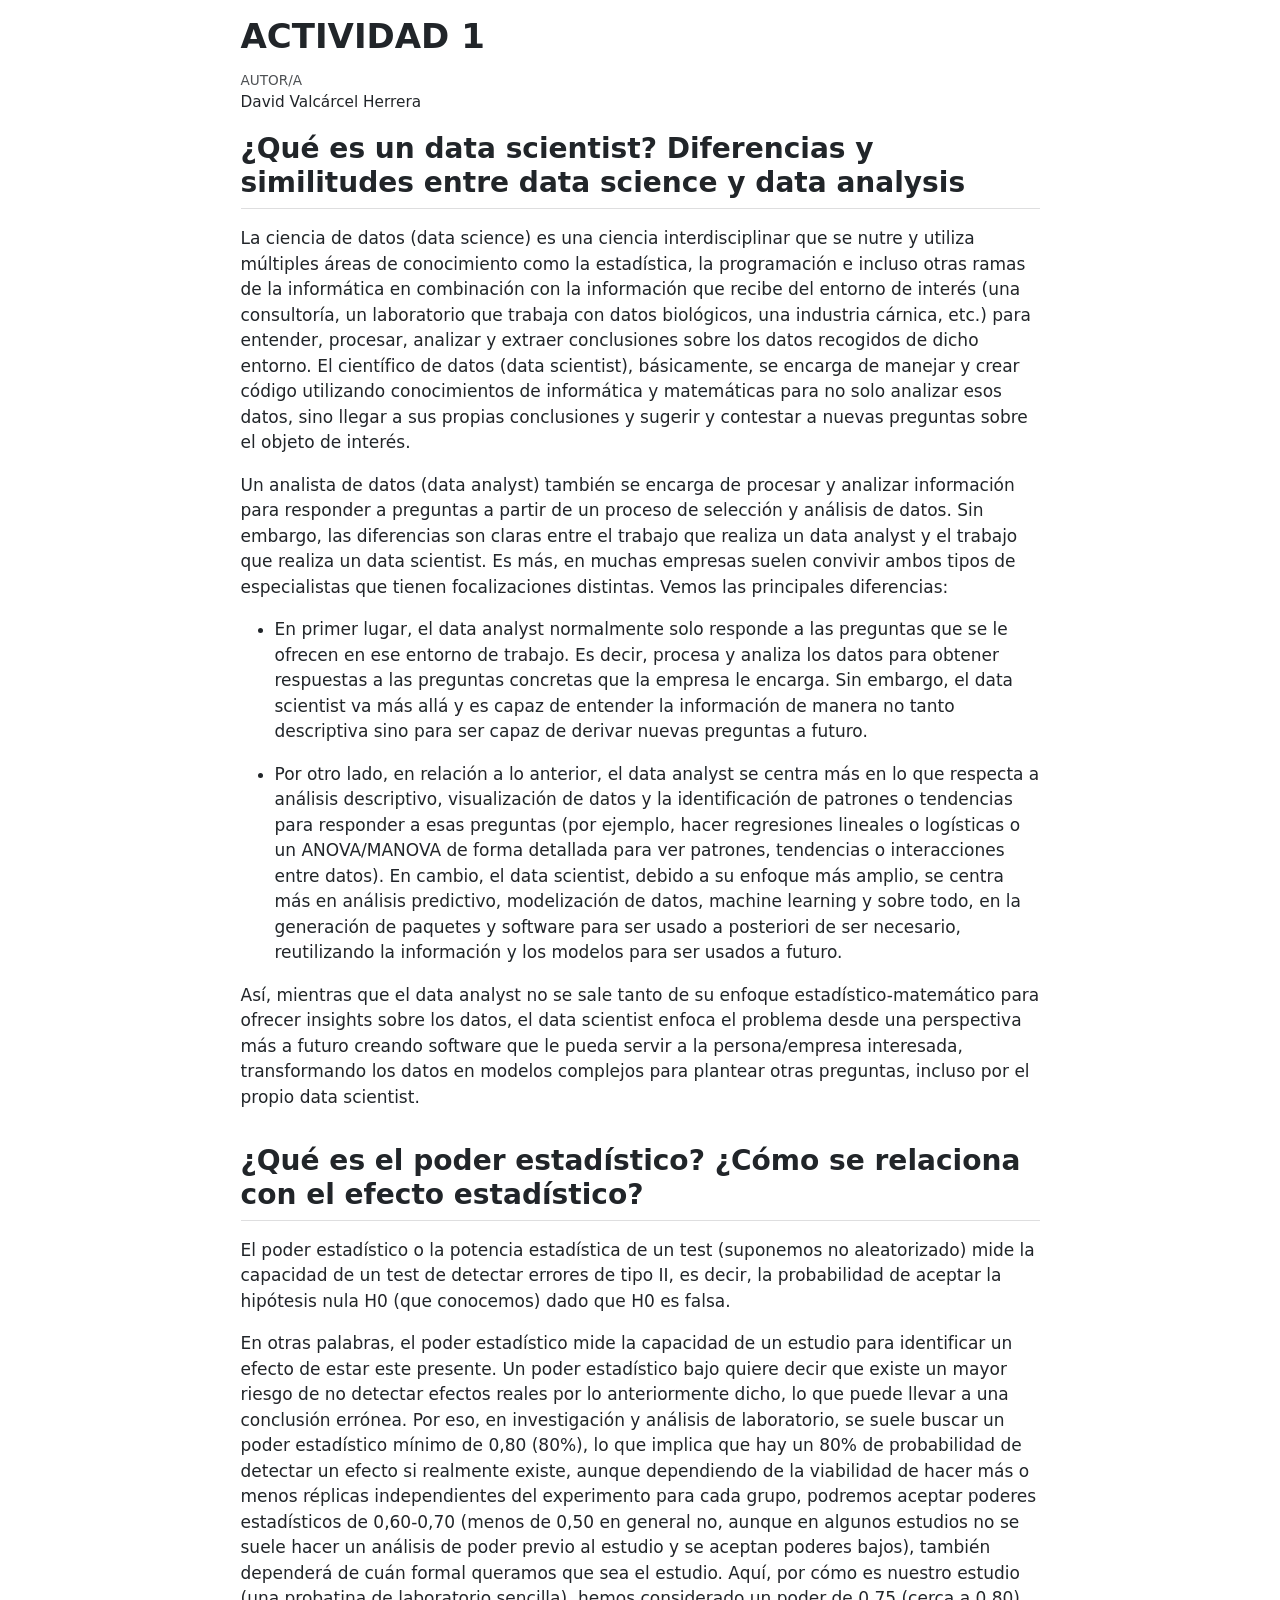
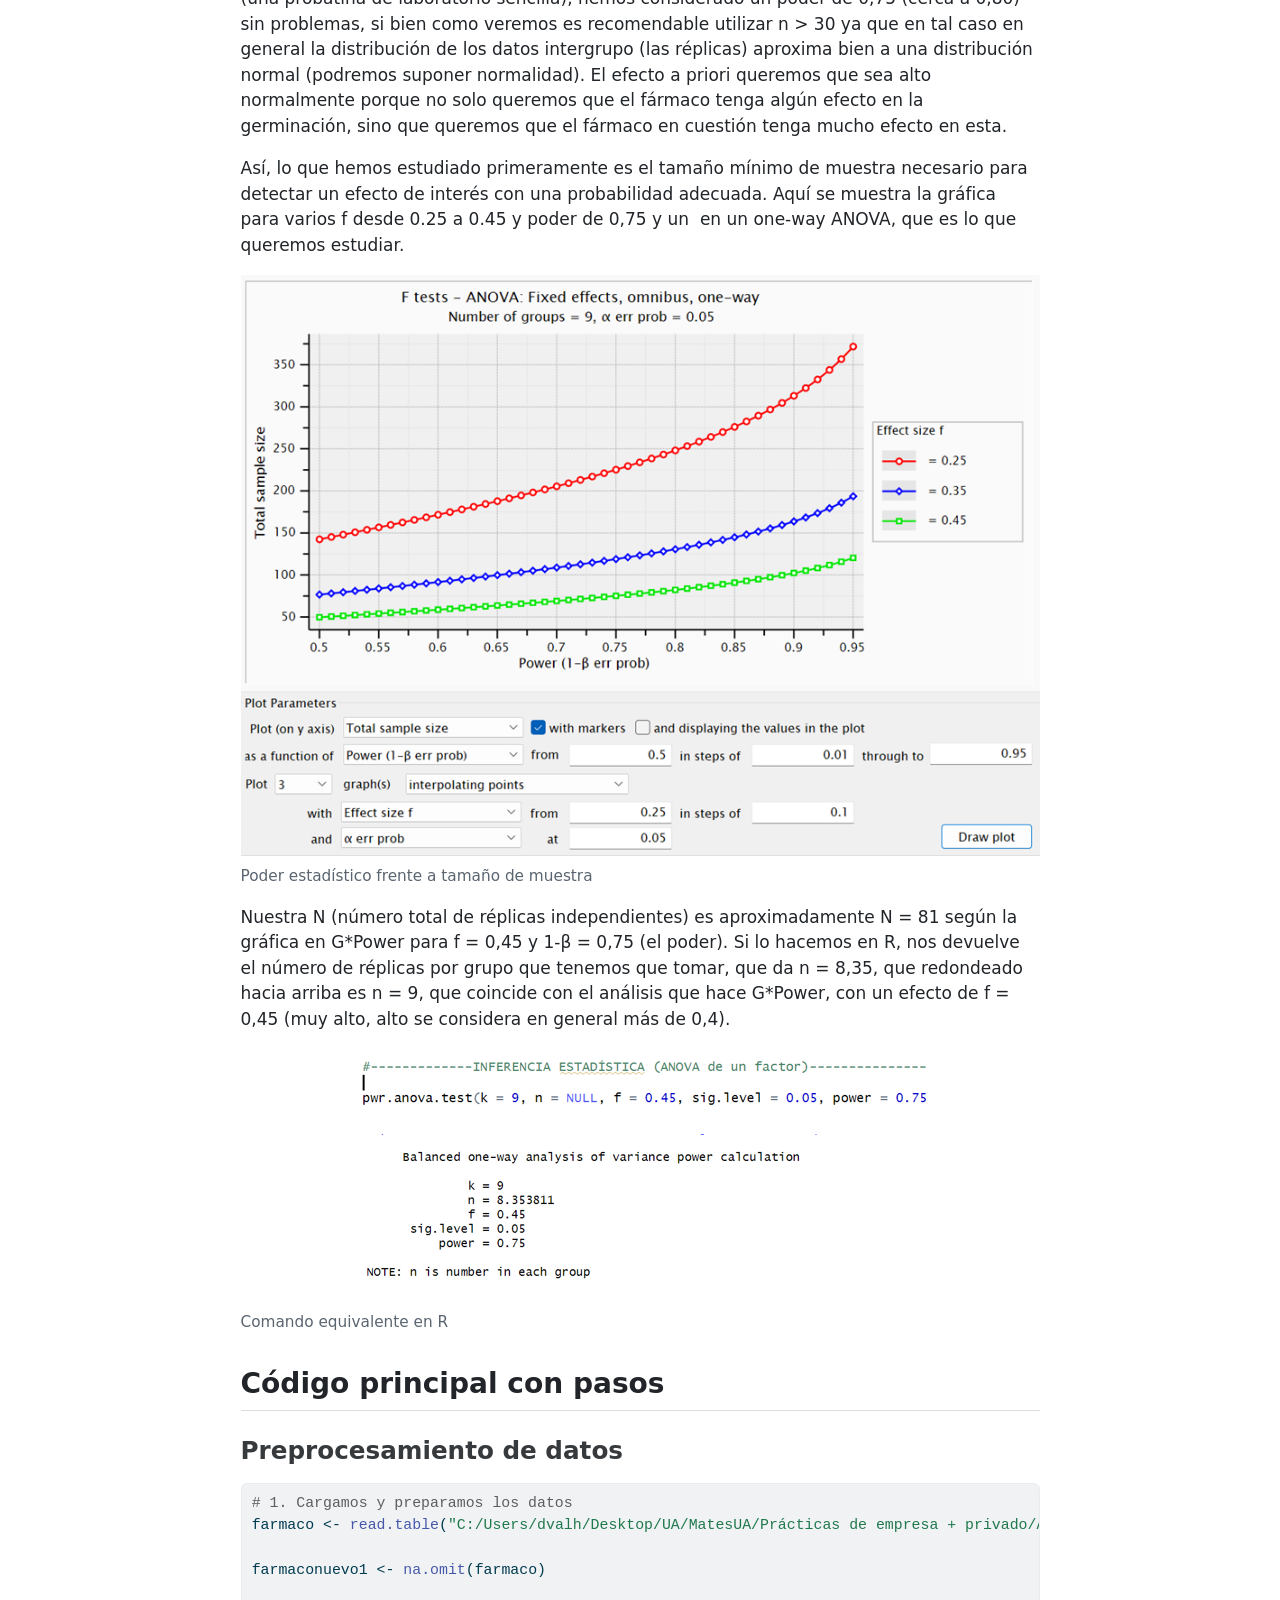
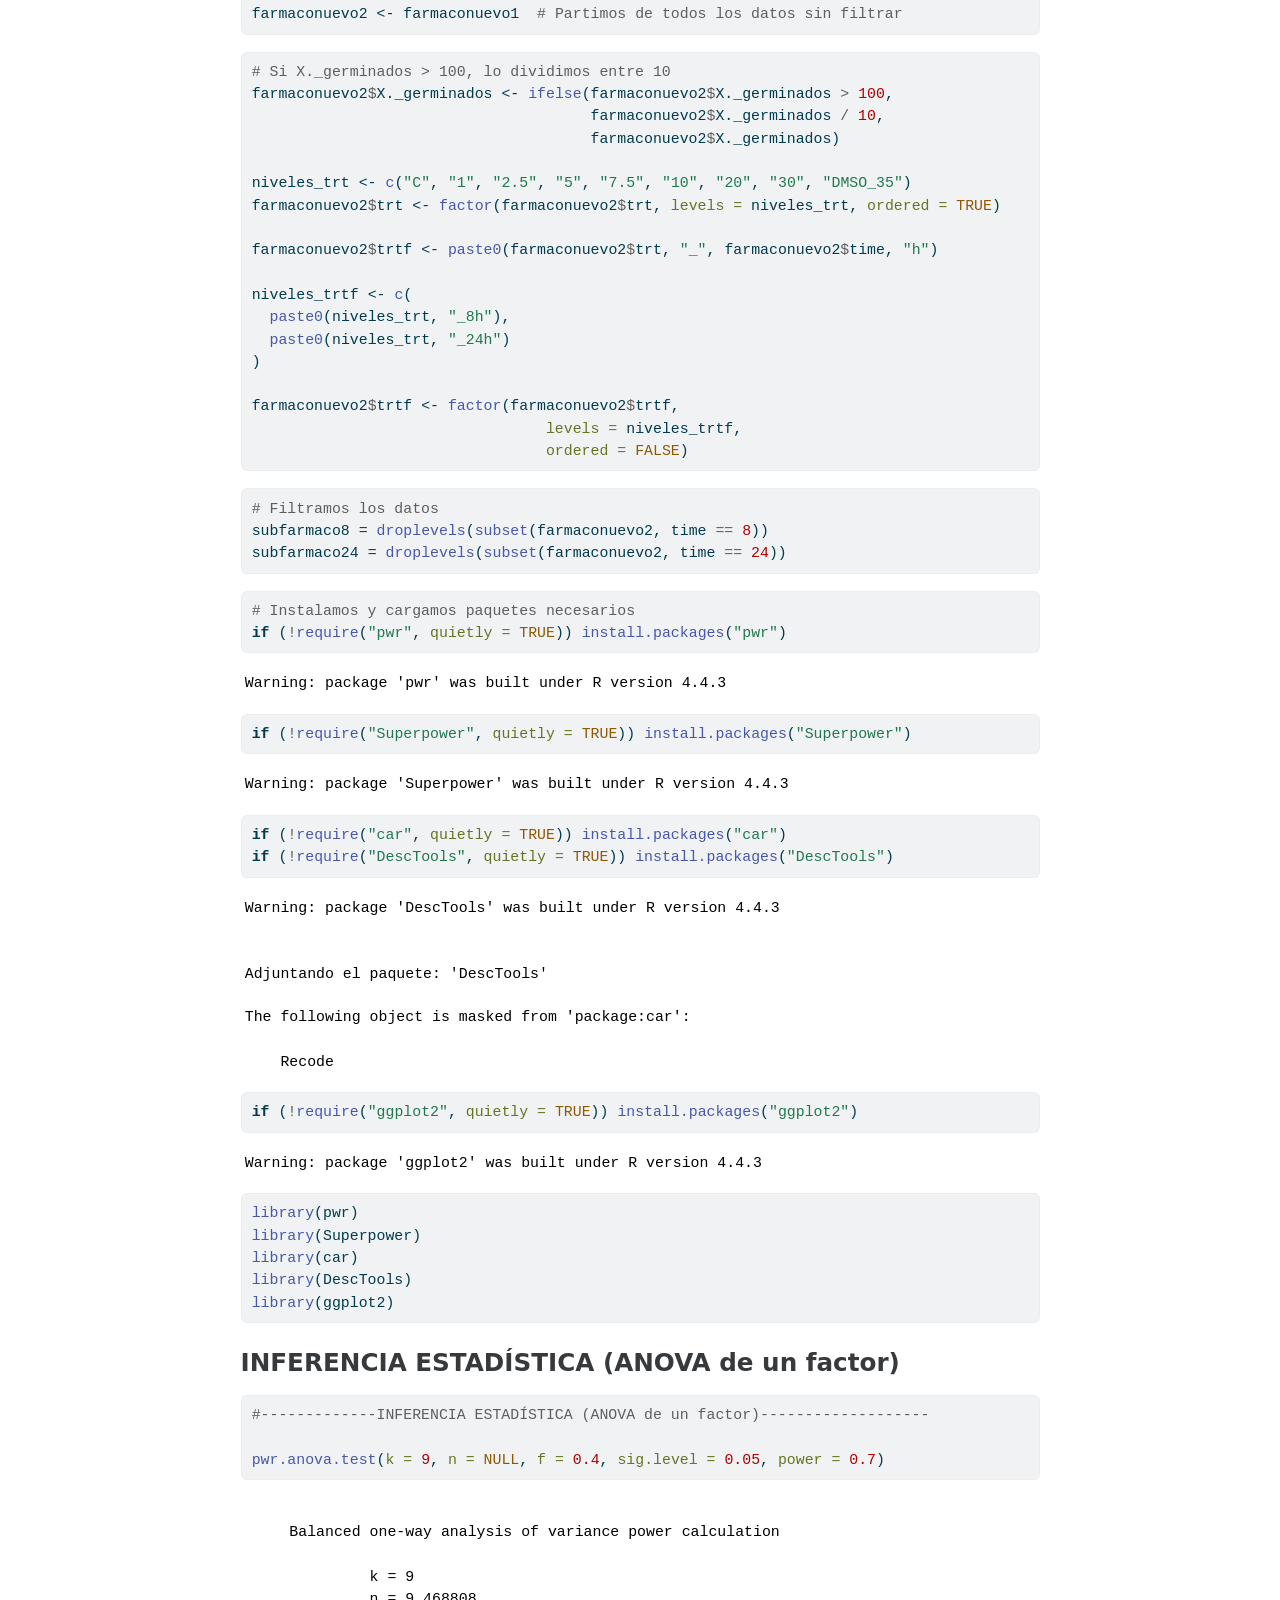
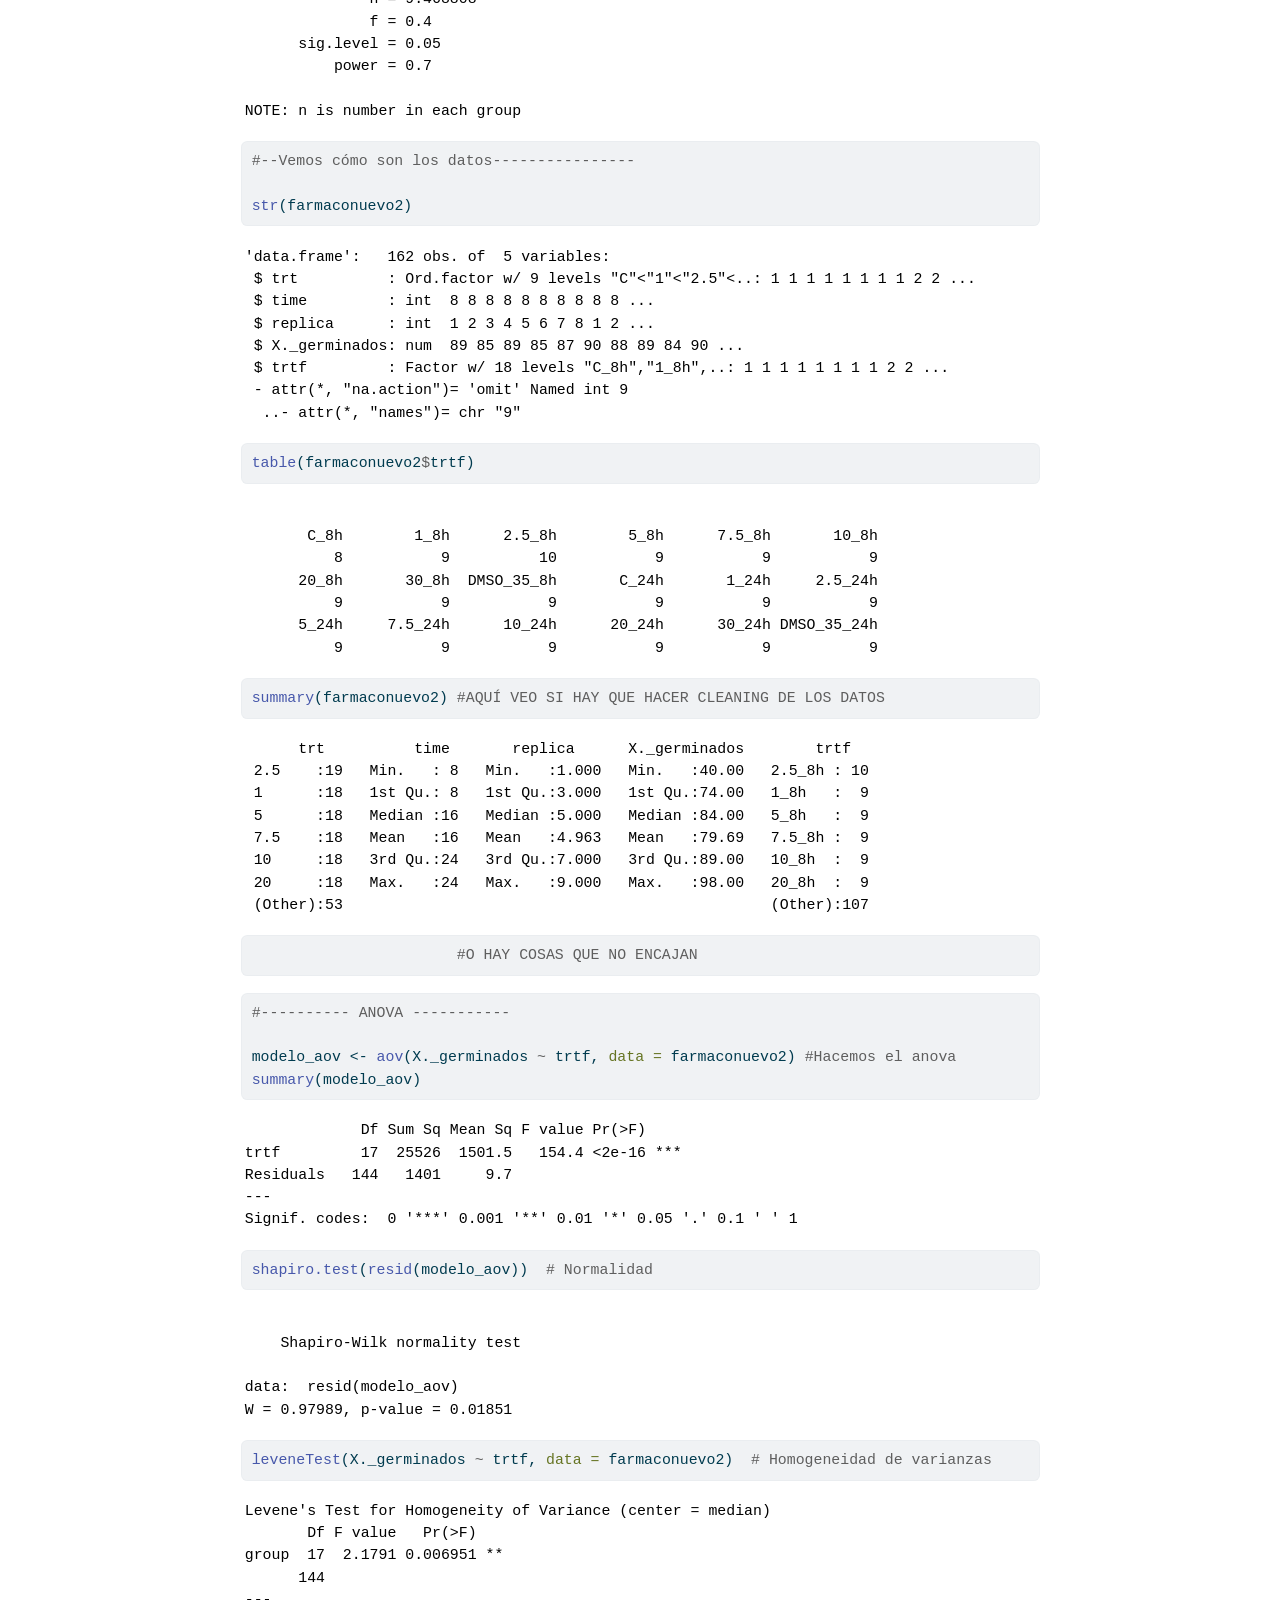
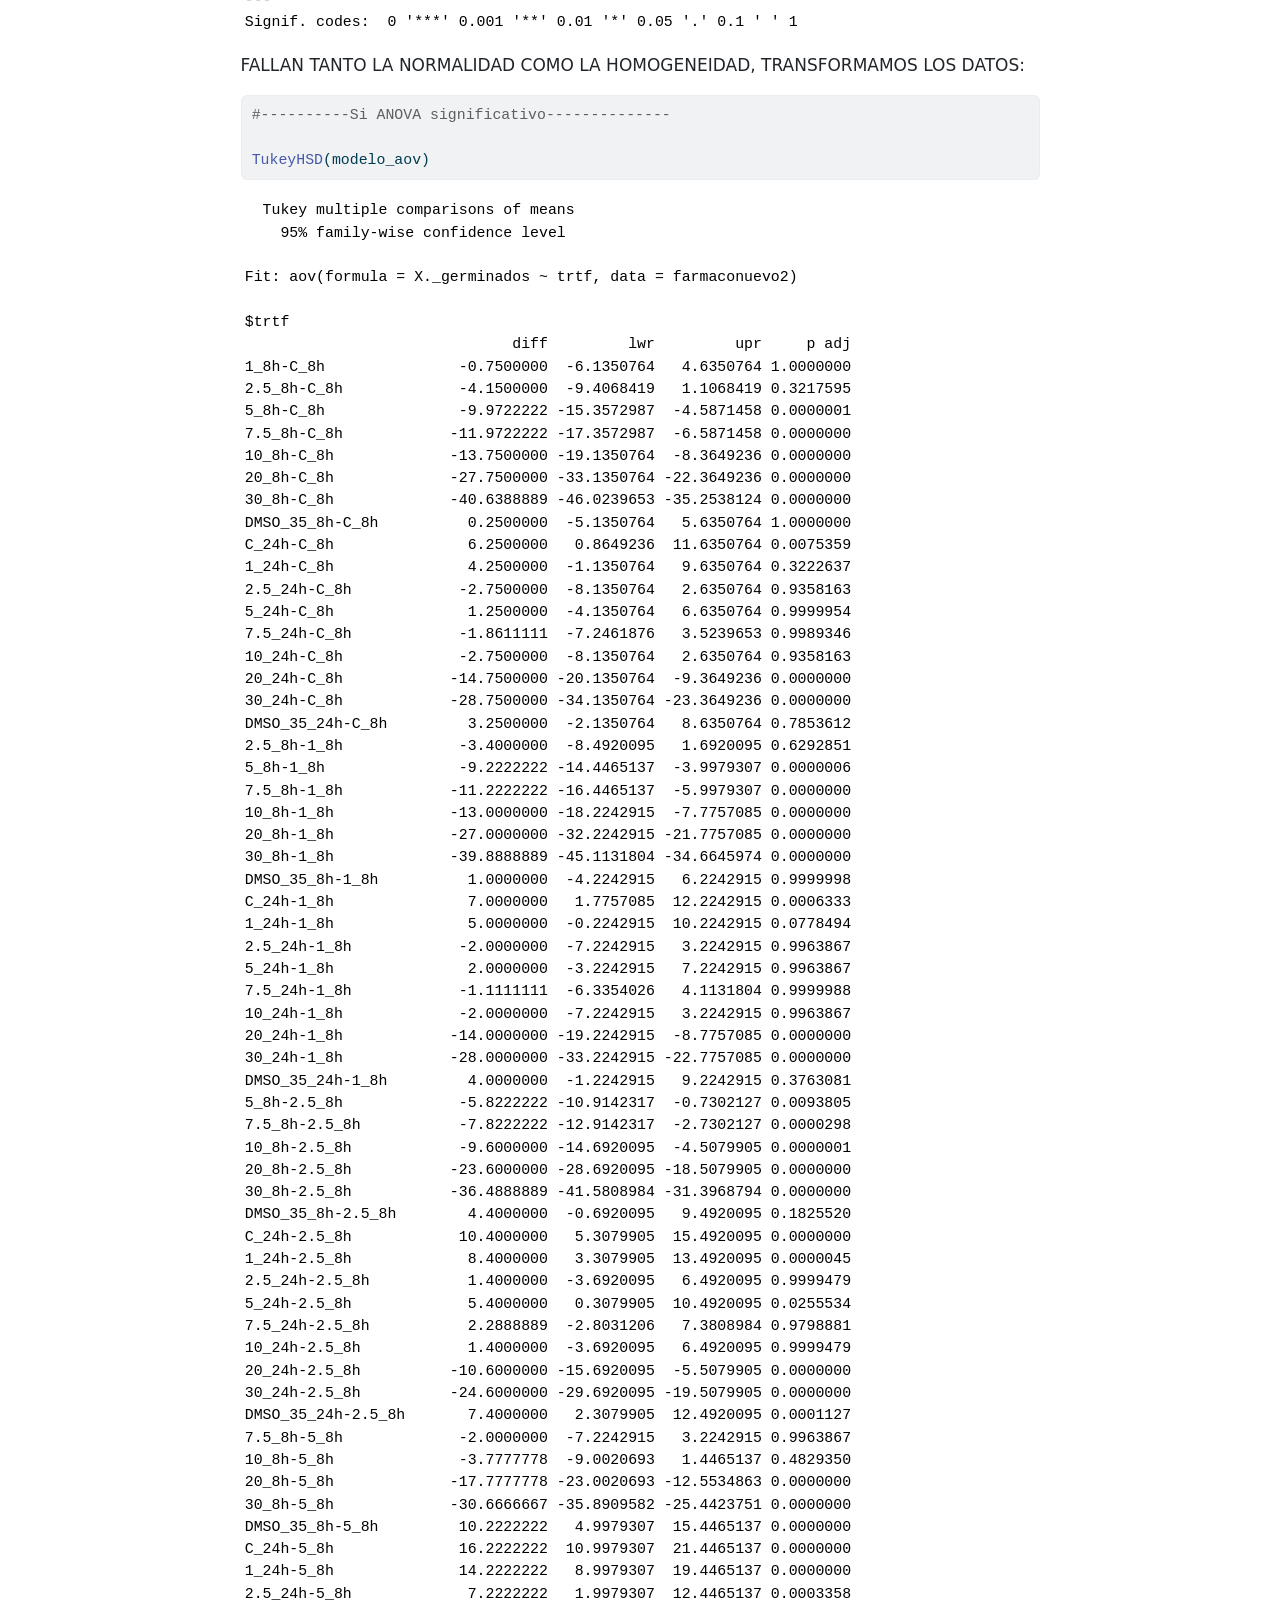
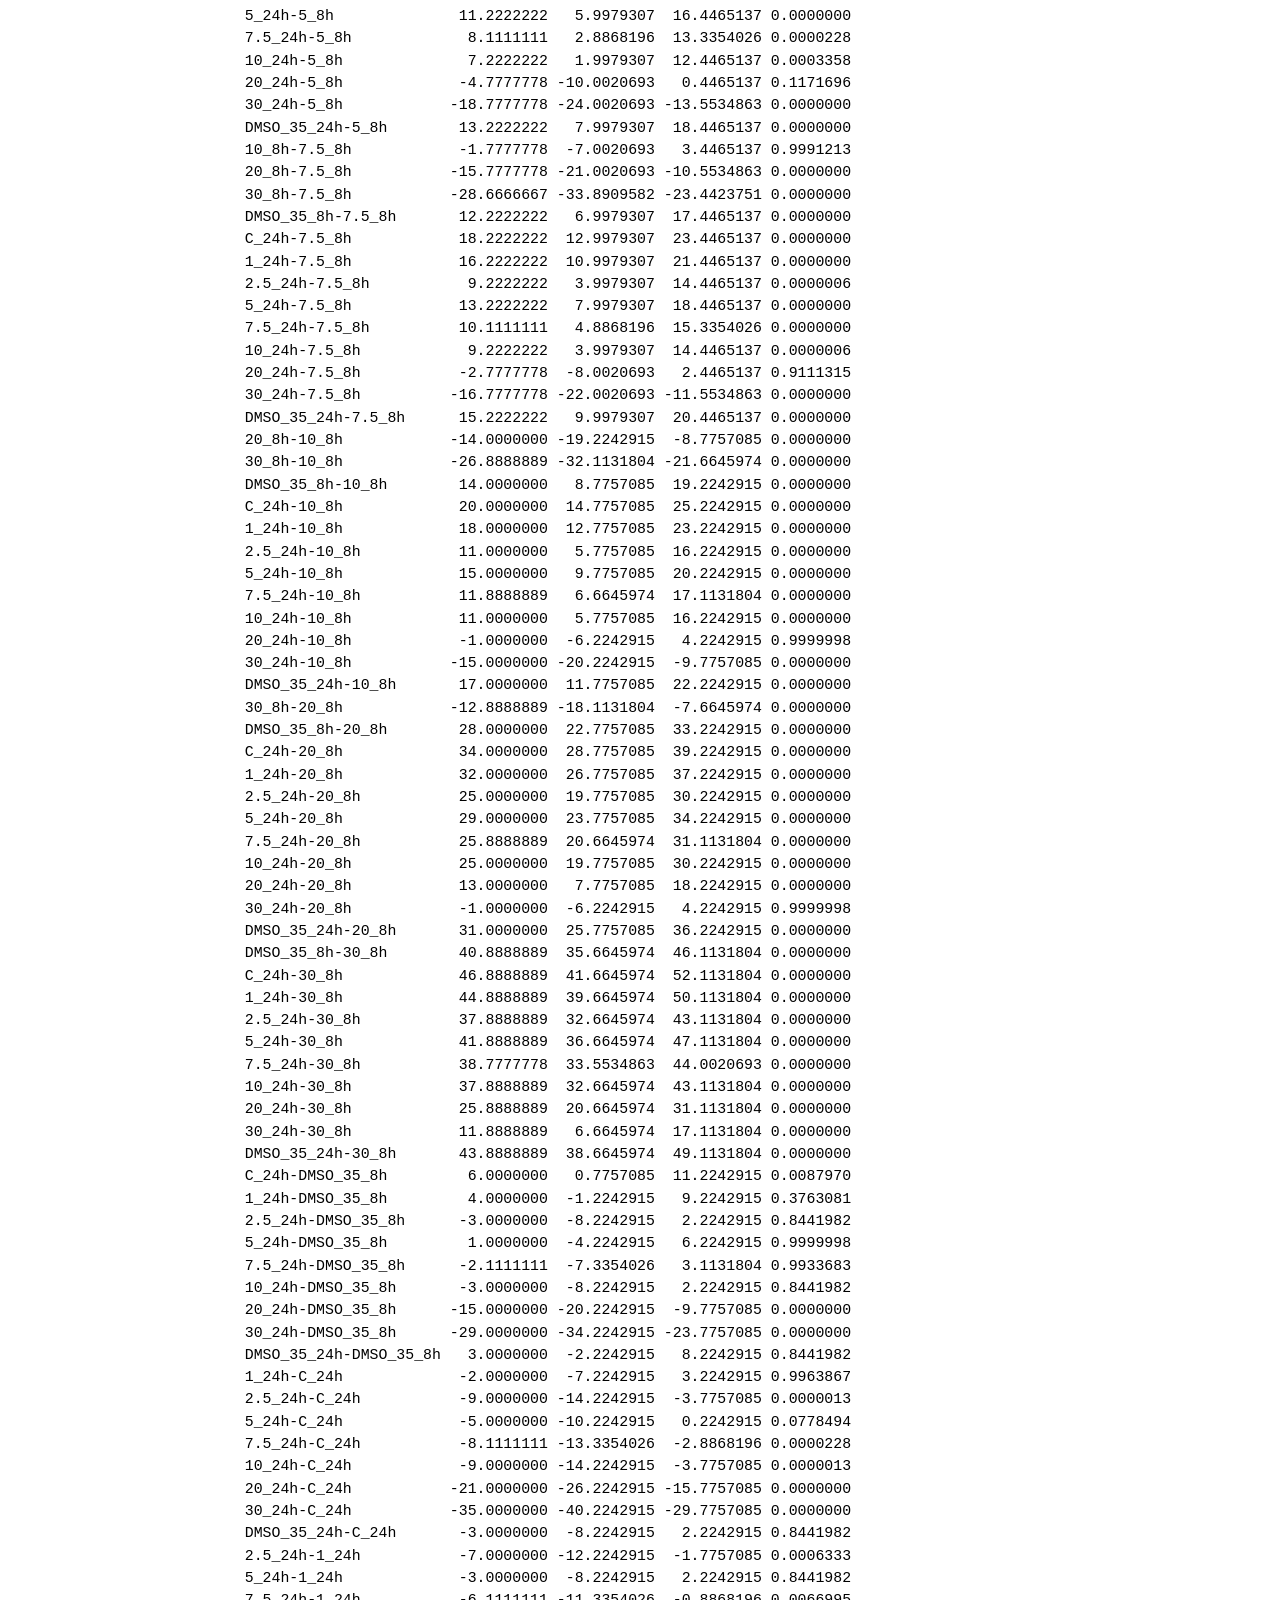
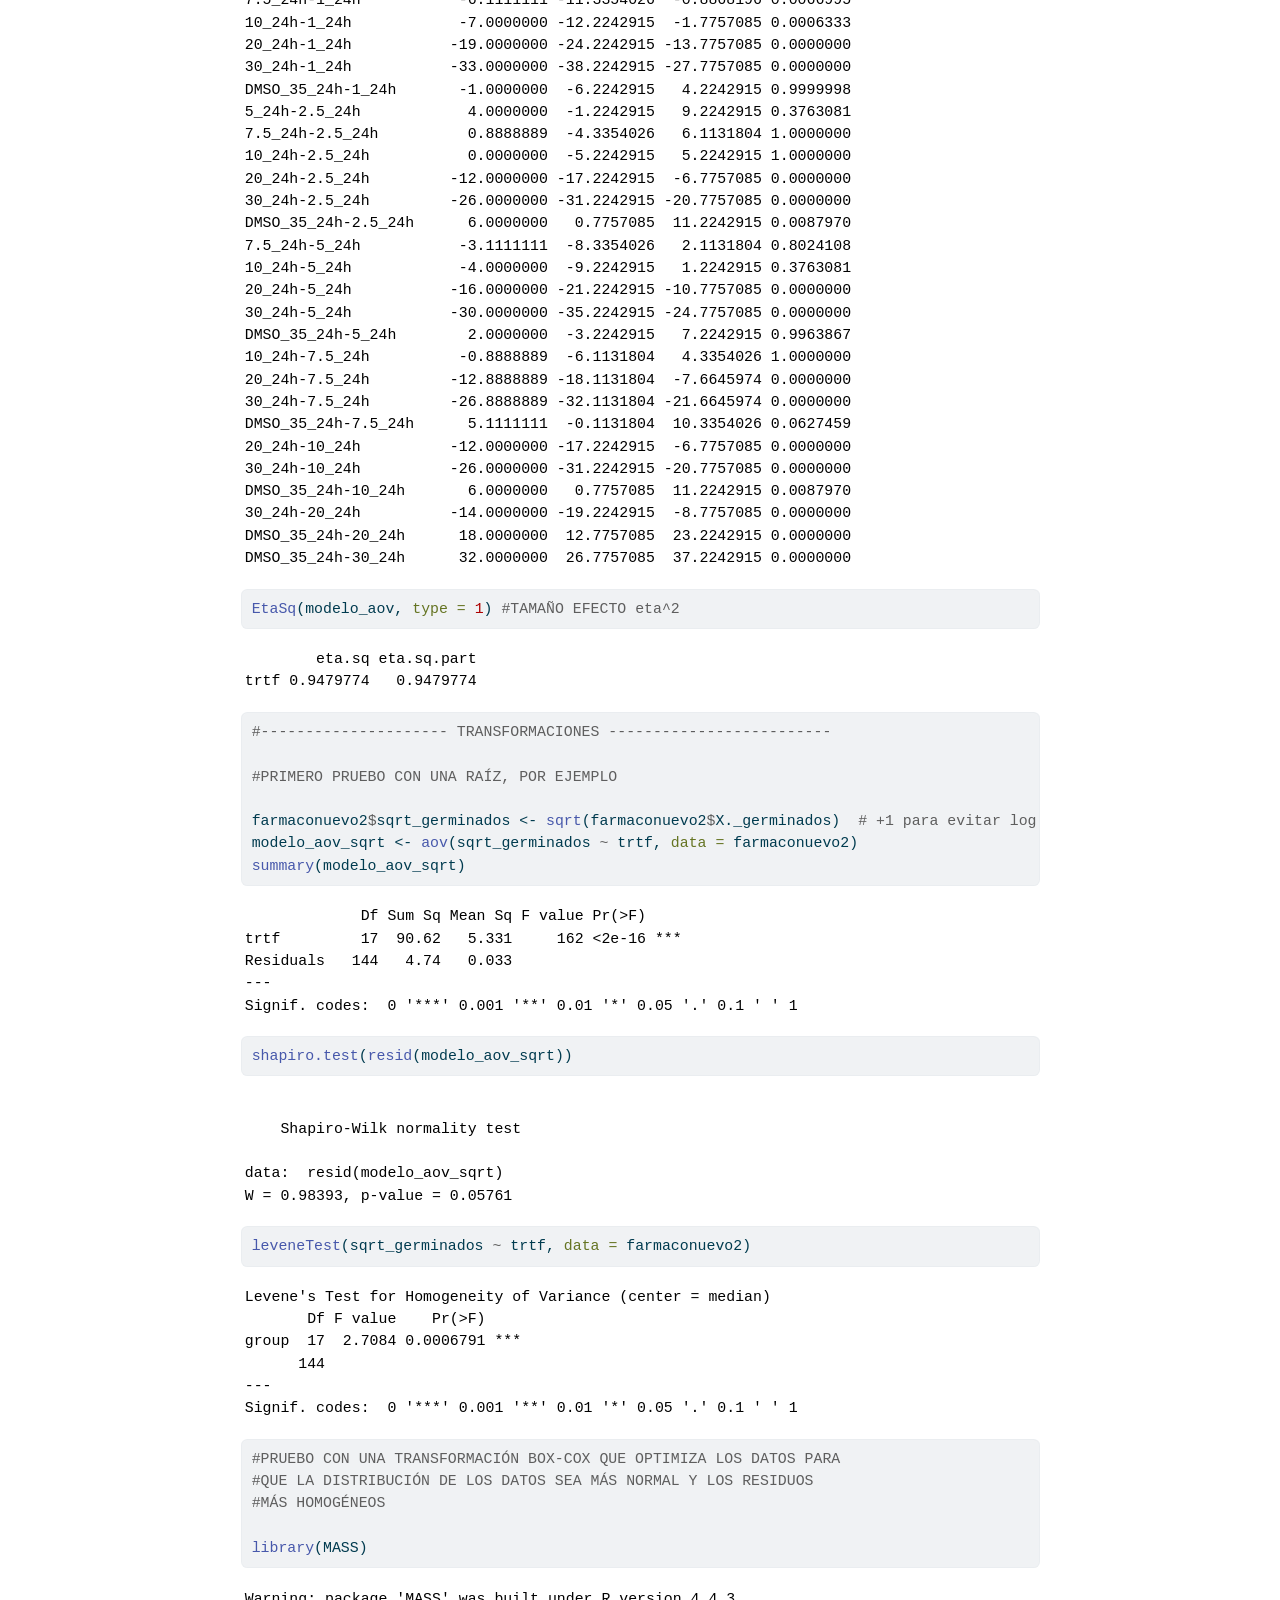
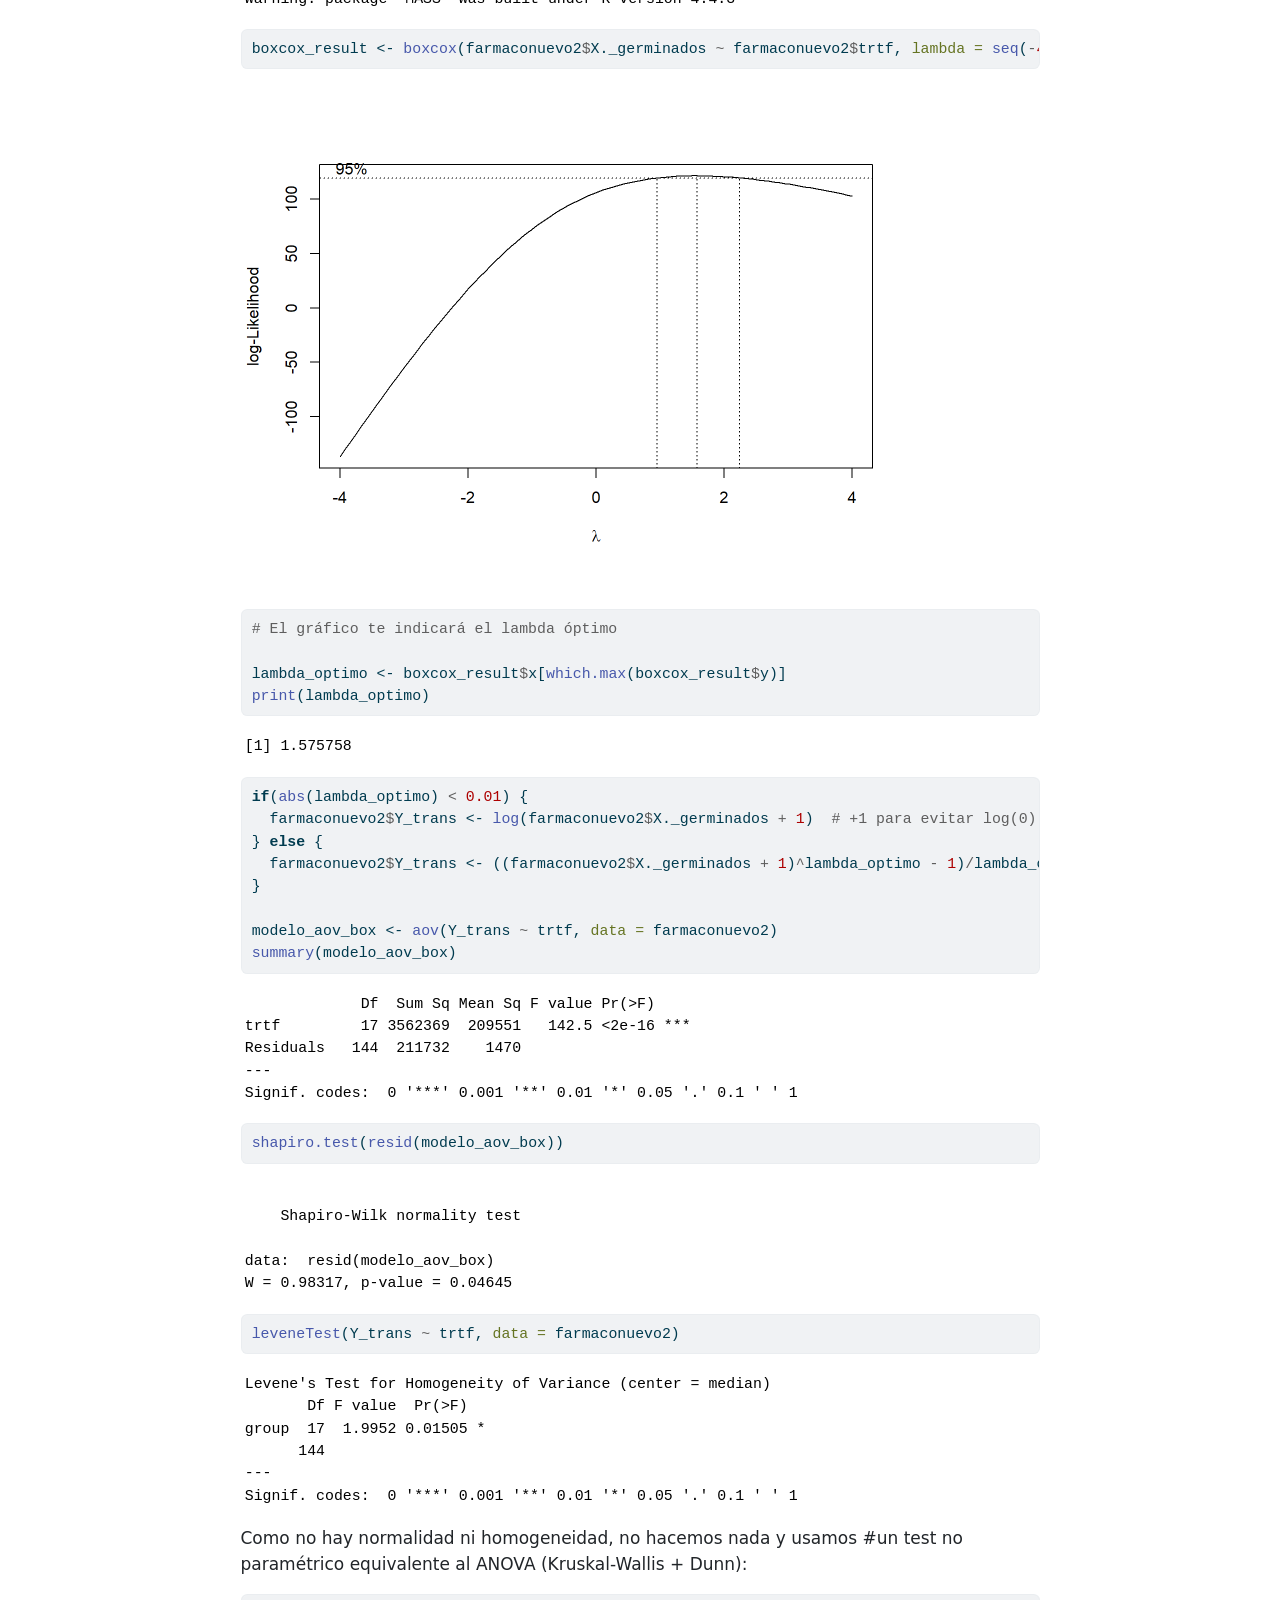
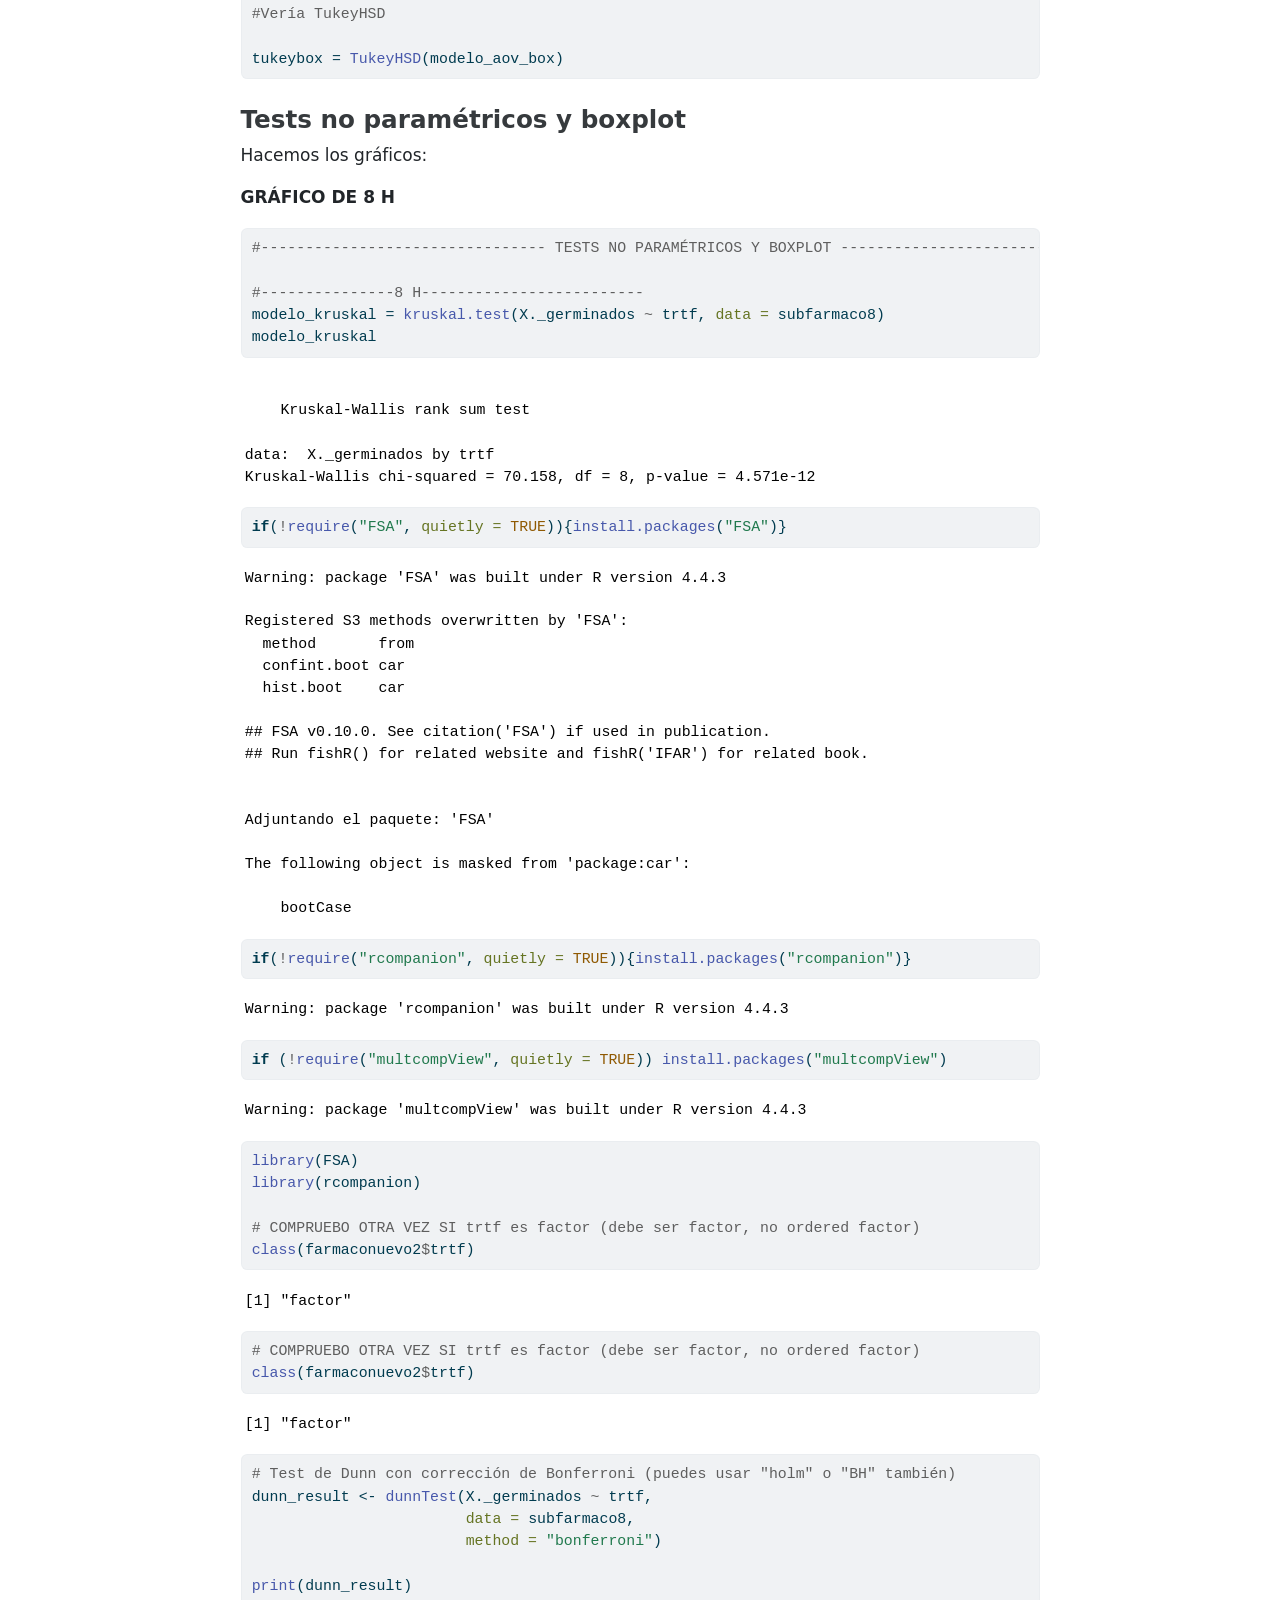
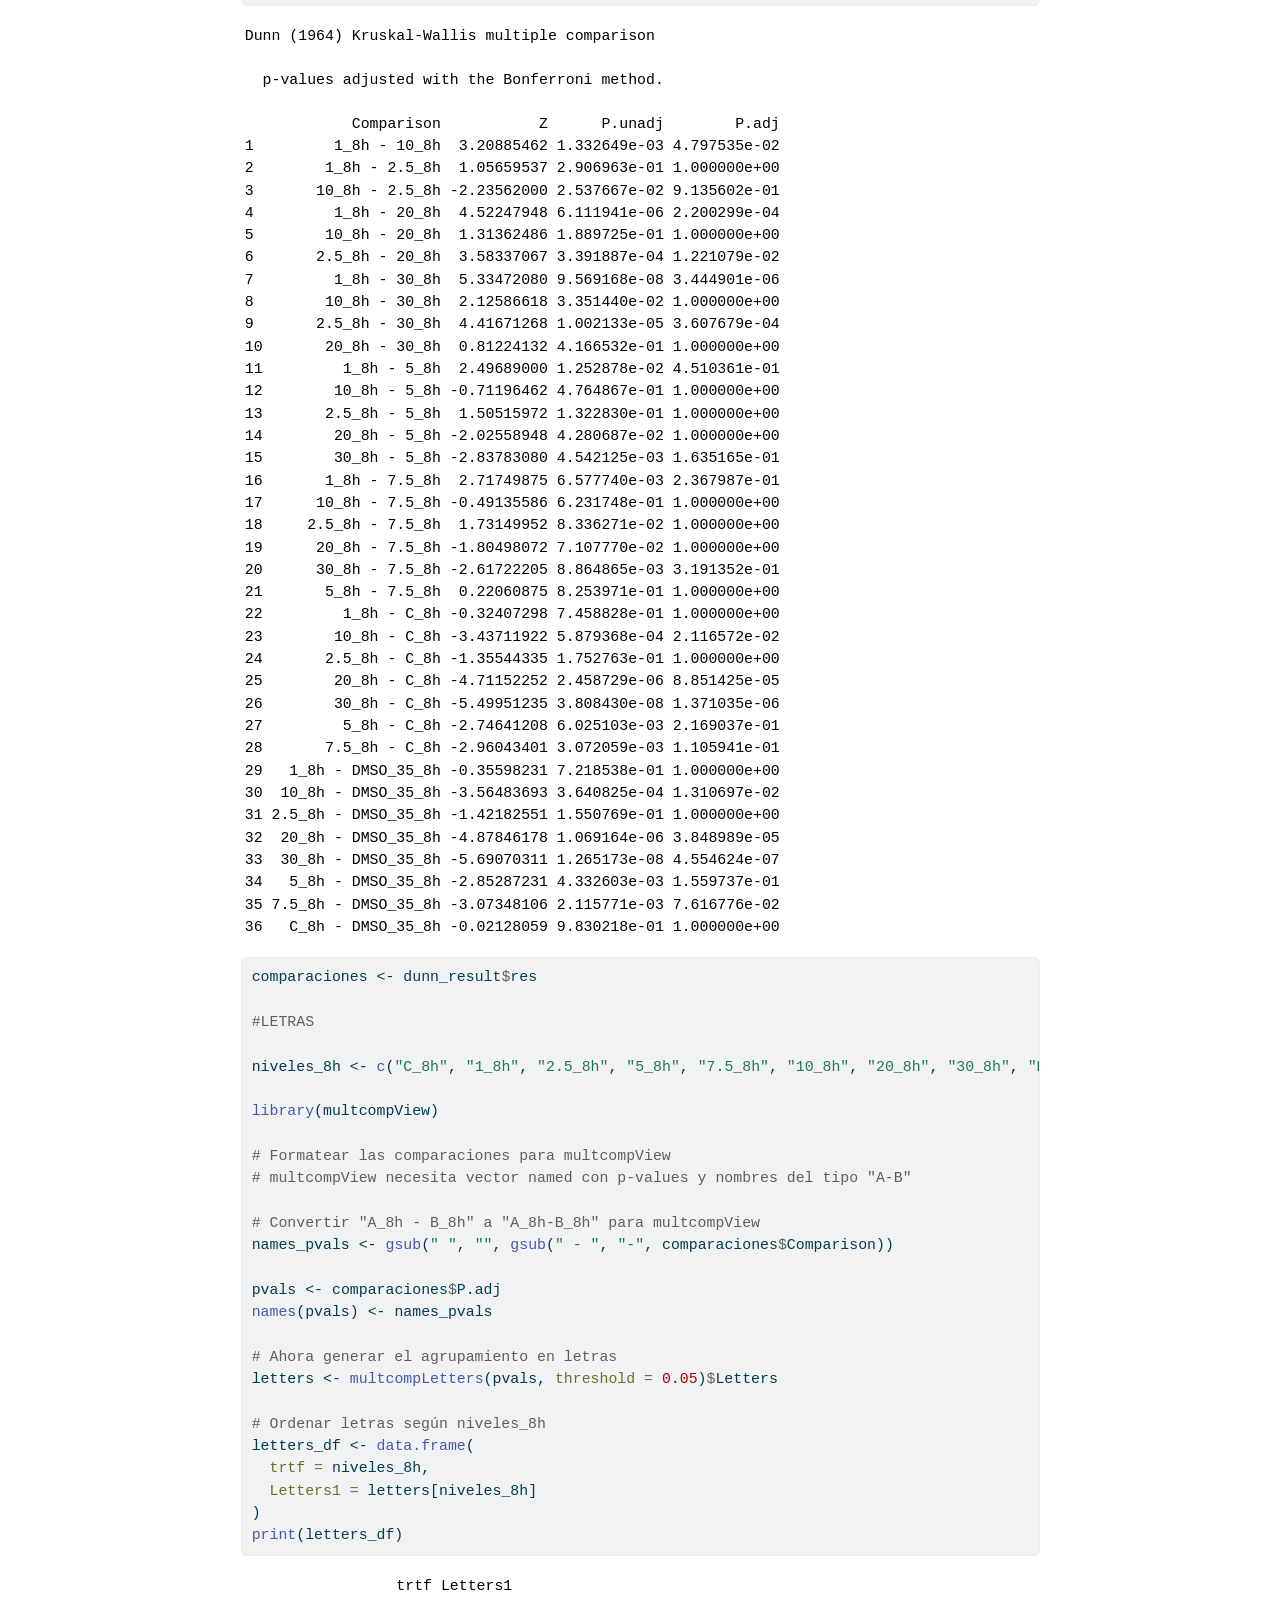
==== commit e2e9d66e: "Memoria de practicas anadida" ====
--- a/Actividad 1/ACTIVIDAD1.html
+++ b/Actividad 1/ACTIVIDAD1.html
@@ -1,5 +1,5 @@
 <!DOCTYPE html>
-<html xmlns="http://www.w3.org/1999/xhtml" lang="en" xml:lang="en"><head>
+<html xmlns="http://www.w3.org/1999/xhtml" lang="es" xml:lang="es"><head>
 
 <meta charset="utf-8">
 <meta name="generator" content="quarto-1.7.32">
@@ -90,7 +90,7 @@
 <div class="quarto-title-meta">
 
     <div>
-    <div class="quarto-title-meta-heading">Author</div>
+    <div class="quarto-title-meta-heading">Autor/a</div>
     <div class="quarto-title-meta-contents">
              <p>David Valcárcel Herrera </p>
           </div>
@@ -144,7 +144,7 @@
 <span id="cb1-3"><a href="#cb1-3" aria-hidden="true" tabindex="-1"></a></span>
 <span id="cb1-4"><a href="#cb1-4" aria-hidden="true" tabindex="-1"></a>farmaconuevo1 <span class="ot">&lt;-</span> <span class="fu">na.omit</span>(farmaco)</span>
 <span id="cb1-5"><a href="#cb1-5" aria-hidden="true" tabindex="-1"></a></span>
-<span id="cb1-6"><a href="#cb1-6" aria-hidden="true" tabindex="-1"></a>farmaconuevo2 <span class="ot">&lt;-</span> farmaconuevo1  <span class="co"># Partimos de todos los datos sin filtrar</span></span></code><button title="Copy to Clipboard" class="code-copy-button"><i class="bi"></i></button></pre></div>
+<span id="cb1-6"><a href="#cb1-6" aria-hidden="true" tabindex="-1"></a>farmaconuevo2 <span class="ot">&lt;-</span> farmaconuevo1  <span class="co"># Partimos de todos los datos sin filtrar</span></span></code><button title="Copiar al portapapeles" class="code-copy-button"><i class="bi"></i></button></pre></div>
 </div>
 <div class="cell">
 <div class="sourceCode cell-code" id="cb2"><pre class="sourceCode r code-with-copy"><code class="sourceCode r"><span id="cb2-1"><a href="#cb2-1" aria-hidden="true" tabindex="-1"></a><span class="co"># Si X._germinados &gt; 100, lo dividimos entre 10</span></span>
@@ -164,25 +164,25 @@
 <span id="cb2-15"><a href="#cb2-15" aria-hidden="true" tabindex="-1"></a></span>
 <span id="cb2-16"><a href="#cb2-16" aria-hidden="true" tabindex="-1"></a>farmaconuevo2<span class="sc">$</span>trtf <span class="ot">&lt;-</span> <span class="fu">factor</span>(farmaconuevo2<span class="sc">$</span>trtf,</span>
 <span id="cb2-17"><a href="#cb2-17" aria-hidden="true" tabindex="-1"></a>                                 <span class="at">levels =</span> niveles_trtf,</span>
-<span id="cb2-18"><a href="#cb2-18" aria-hidden="true" tabindex="-1"></a>                                 <span class="at">ordered =</span> <span class="cn">FALSE</span>)</span></code><button title="Copy to Clipboard" class="code-copy-button"><i class="bi"></i></button></pre></div>
+<span id="cb2-18"><a href="#cb2-18" aria-hidden="true" tabindex="-1"></a>                                 <span class="at">ordered =</span> <span class="cn">FALSE</span>)</span></code><button title="Copiar al portapapeles" class="code-copy-button"><i class="bi"></i></button></pre></div>
 </div>
 <div class="cell">
 <div class="sourceCode cell-code" id="cb3"><pre class="sourceCode r code-with-copy"><code class="sourceCode r"><span id="cb3-1"><a href="#cb3-1" aria-hidden="true" tabindex="-1"></a><span class="co"># Filtramos los datos</span></span>
 <span id="cb3-2"><a href="#cb3-2" aria-hidden="true" tabindex="-1"></a>subfarmaco8 <span class="ot">=</span> <span class="fu">droplevels</span>(<span class="fu">subset</span>(farmaconuevo2, time <span class="sc">==</span> <span class="dv">8</span>))</span>
-<span id="cb3-3"><a href="#cb3-3" aria-hidden="true" tabindex="-1"></a>subfarmaco24 <span class="ot">=</span> <span class="fu">droplevels</span>(<span class="fu">subset</span>(farmaconuevo2, time <span class="sc">==</span> <span class="dv">24</span>))</span></code><button title="Copy to Clipboard" class="code-copy-button"><i class="bi"></i></button></pre></div>
+<span id="cb3-3"><a href="#cb3-3" aria-hidden="true" tabindex="-1"></a>subfarmaco24 <span class="ot">=</span> <span class="fu">droplevels</span>(<span class="fu">subset</span>(farmaconuevo2, time <span class="sc">==</span> <span class="dv">24</span>))</span></code><button title="Copiar al portapapeles" class="code-copy-button"><i class="bi"></i></button></pre></div>
 </div>
 <div class="cell">
 <div class="sourceCode cell-code" id="cb4"><pre class="sourceCode r code-with-copy"><code class="sourceCode r"><span id="cb4-1"><a href="#cb4-1" aria-hidden="true" tabindex="-1"></a><span class="co"># Instalamos y cargamos paquetes necesarios</span></span>
-<span id="cb4-2"><a href="#cb4-2" aria-hidden="true" tabindex="-1"></a><span class="cf">if</span> (<span class="sc">!</span><span class="fu">require</span>(<span class="st">"pwr"</span>, <span class="at">quietly =</span> <span class="cn">TRUE</span>)) <span class="fu">install.packages</span>(<span class="st">"pwr"</span>)</span></code><button title="Copy to Clipboard" class="code-copy-button"><i class="bi"></i></button></pre></div>
+<span id="cb4-2"><a href="#cb4-2" aria-hidden="true" tabindex="-1"></a><span class="cf">if</span> (<span class="sc">!</span><span class="fu">require</span>(<span class="st">"pwr"</span>, <span class="at">quietly =</span> <span class="cn">TRUE</span>)) <span class="fu">install.packages</span>(<span class="st">"pwr"</span>)</span></code><button title="Copiar al portapapeles" class="code-copy-button"><i class="bi"></i></button></pre></div>
 <div class="cell-output cell-output-stderr">
 <pre><code>Warning: package 'pwr' was built under R version 4.4.3</code></pre>
 </div>
-<div class="sourceCode cell-code" id="cb6"><pre class="sourceCode r code-with-copy"><code class="sourceCode r"><span id="cb6-1"><a href="#cb6-1" aria-hidden="true" tabindex="-1"></a><span class="cf">if</span> (<span class="sc">!</span><span class="fu">require</span>(<span class="st">"Superpower"</span>, <span class="at">quietly =</span> <span class="cn">TRUE</span>)) <span class="fu">install.packages</span>(<span class="st">"Superpower"</span>)</span></code><button title="Copy to Clipboard" class="code-copy-button"><i class="bi"></i></button></pre></div>
+<div class="sourceCode cell-code" id="cb6"><pre class="sourceCode r code-with-copy"><code class="sourceCode r"><span id="cb6-1"><a href="#cb6-1" aria-hidden="true" tabindex="-1"></a><span class="cf">if</span> (<span class="sc">!</span><span class="fu">require</span>(<span class="st">"Superpower"</span>, <span class="at">quietly =</span> <span class="cn">TRUE</span>)) <span class="fu">install.packages</span>(<span class="st">"Superpower"</span>)</span></code><button title="Copiar al portapapeles" class="code-copy-button"><i class="bi"></i></button></pre></div>
 <div class="cell-output cell-output-stderr">
 <pre><code>Warning: package 'Superpower' was built under R version 4.4.3</code></pre>
 </div>
 <div class="sourceCode cell-code" id="cb8"><pre class="sourceCode r code-with-copy"><code class="sourceCode r"><span id="cb8-1"><a href="#cb8-1" aria-hidden="true" tabindex="-1"></a><span class="cf">if</span> (<span class="sc">!</span><span class="fu">require</span>(<span class="st">"car"</span>, <span class="at">quietly =</span> <span class="cn">TRUE</span>)) <span class="fu">install.packages</span>(<span class="st">"car"</span>)</span>
-<span id="cb8-2"><a href="#cb8-2" aria-hidden="true" tabindex="-1"></a><span class="cf">if</span> (<span class="sc">!</span><span class="fu">require</span>(<span class="st">"DescTools"</span>, <span class="at">quietly =</span> <span class="cn">TRUE</span>)) <span class="fu">install.packages</span>(<span class="st">"DescTools"</span>)</span></code><button title="Copy to Clipboard" class="code-copy-button"><i class="bi"></i></button></pre></div>
+<span id="cb8-2"><a href="#cb8-2" aria-hidden="true" tabindex="-1"></a><span class="cf">if</span> (<span class="sc">!</span><span class="fu">require</span>(<span class="st">"DescTools"</span>, <span class="at">quietly =</span> <span class="cn">TRUE</span>)) <span class="fu">install.packages</span>(<span class="st">"DescTools"</span>)</span></code><button title="Copiar al portapapeles" class="code-copy-button"><i class="bi"></i></button></pre></div>
 <div class="cell-output cell-output-stderr">
 <pre><code>Warning: package 'DescTools' was built under R version 4.4.3</code></pre>
 </div>
@@ -195,7 +195,7 @@
 
     Recode</code></pre>
 </div>
-<div class="sourceCode cell-code" id="cb12"><pre class="sourceCode r code-with-copy"><code class="sourceCode r"><span id="cb12-1"><a href="#cb12-1" aria-hidden="true" tabindex="-1"></a><span class="cf">if</span> (<span class="sc">!</span><span class="fu">require</span>(<span class="st">"ggplot2"</span>, <span class="at">quietly =</span> <span class="cn">TRUE</span>)) <span class="fu">install.packages</span>(<span class="st">"ggplot2"</span>)</span></code><button title="Copy to Clipboard" class="code-copy-button"><i class="bi"></i></button></pre></div>
+<div class="sourceCode cell-code" id="cb12"><pre class="sourceCode r code-with-copy"><code class="sourceCode r"><span id="cb12-1"><a href="#cb12-1" aria-hidden="true" tabindex="-1"></a><span class="cf">if</span> (<span class="sc">!</span><span class="fu">require</span>(<span class="st">"ggplot2"</span>, <span class="at">quietly =</span> <span class="cn">TRUE</span>)) <span class="fu">install.packages</span>(<span class="st">"ggplot2"</span>)</span></code><button title="Copiar al portapapeles" class="code-copy-button"><i class="bi"></i></button></pre></div>
 <div class="cell-output cell-output-stderr">
 <pre><code>Warning: package 'ggplot2' was built under R version 4.4.3</code></pre>
 </div>
@@ -203,7 +203,7 @@
 <span id="cb14-2"><a href="#cb14-2" aria-hidden="true" tabindex="-1"></a><span class="fu">library</span>(Superpower)</span>
 <span id="cb14-3"><a href="#cb14-3" aria-hidden="true" tabindex="-1"></a><span class="fu">library</span>(car)</span>
 <span id="cb14-4"><a href="#cb14-4" aria-hidden="true" tabindex="-1"></a><span class="fu">library</span>(DescTools)</span>
-<span id="cb14-5"><a href="#cb14-5" aria-hidden="true" tabindex="-1"></a><span class="fu">library</span>(ggplot2)</span></code><button title="Copy to Clipboard" class="code-copy-button"><i class="bi"></i></button></pre></div>
+<span id="cb14-5"><a href="#cb14-5" aria-hidden="true" tabindex="-1"></a><span class="fu">library</span>(ggplot2)</span></code><button title="Copiar al portapapeles" class="code-copy-button"><i class="bi"></i></button></pre></div>
 </div>
 </section>
 <section id="inferencia-estadística-anova-de-un-factor" class="level3">
@@ -211,7 +211,7 @@
 <div class="cell">
 <div class="sourceCode cell-code" id="cb15"><pre class="sourceCode r code-with-copy"><code class="sourceCode r"><span id="cb15-1"><a href="#cb15-1" aria-hidden="true" tabindex="-1"></a><span class="co">#-------------INFERENCIA ESTADÍSTICA (ANOVA de un factor)-------------------</span></span>
 <span id="cb15-2"><a href="#cb15-2" aria-hidden="true" tabindex="-1"></a></span>
-<span id="cb15-3"><a href="#cb15-3" aria-hidden="true" tabindex="-1"></a><span class="fu">pwr.anova.test</span>(<span class="at">k =</span> <span class="dv">9</span>, <span class="at">n =</span> <span class="cn">NULL</span>, <span class="at">f =</span> <span class="fl">0.4</span>, <span class="at">sig.level =</span> <span class="fl">0.05</span>, <span class="at">power =</span> <span class="fl">0.7</span>)</span></code><button title="Copy to Clipboard" class="code-copy-button"><i class="bi"></i></button></pre></div>
+<span id="cb15-3"><a href="#cb15-3" aria-hidden="true" tabindex="-1"></a><span class="fu">pwr.anova.test</span>(<span class="at">k =</span> <span class="dv">9</span>, <span class="at">n =</span> <span class="cn">NULL</span>, <span class="at">f =</span> <span class="fl">0.4</span>, <span class="at">sig.level =</span> <span class="fl">0.05</span>, <span class="at">power =</span> <span class="fl">0.7</span>)</span></code><button title="Copiar al portapapeles" class="code-copy-button"><i class="bi"></i></button></pre></div>
 <div class="cell-output cell-output-stdout">
 <pre><code>
      Balanced one-way analysis of variance power calculation 
@@ -228,7 +228,7 @@
 <div class="cell">
 <div class="sourceCode cell-code" id="cb17"><pre class="sourceCode r code-with-copy"><code class="sourceCode r"><span id="cb17-1"><a href="#cb17-1" aria-hidden="true" tabindex="-1"></a><span class="co">#--Vemos cómo son los datos----------------</span></span>
 <span id="cb17-2"><a href="#cb17-2" aria-hidden="true" tabindex="-1"></a></span>
-<span id="cb17-3"><a href="#cb17-3" aria-hidden="true" tabindex="-1"></a><span class="fu">str</span>(farmaconuevo2)</span></code><button title="Copy to Clipboard" class="code-copy-button"><i class="bi"></i></button></pre></div>
+<span id="cb17-3"><a href="#cb17-3" aria-hidden="true" tabindex="-1"></a><span class="fu">str</span>(farmaconuevo2)</span></code><button title="Copiar al portapapeles" class="code-copy-button"><i class="bi"></i></button></pre></div>
 <div class="cell-output cell-output-stdout">
 <pre><code>'data.frame':   162 obs. of  5 variables:
  $ trt          : Ord.factor w/ 9 levels "C"&lt;"1"&lt;"2.5"&lt;..: 1 1 1 1 1 1 1 1 2 2 ...
@@ -239,7 +239,7 @@
  - attr(*, "na.action")= 'omit' Named int 9
   ..- attr(*, "names")= chr "9"</code></pre>
 </div>
-<div class="sourceCode cell-code" id="cb19"><pre class="sourceCode r code-with-copy"><code class="sourceCode r"><span id="cb19-1"><a href="#cb19-1" aria-hidden="true" tabindex="-1"></a><span class="fu">table</span>(farmaconuevo2<span class="sc">$</span>trtf)</span></code><button title="Copy to Clipboard" class="code-copy-button"><i class="bi"></i></button></pre></div>
+<div class="sourceCode cell-code" id="cb19"><pre class="sourceCode r code-with-copy"><code class="sourceCode r"><span id="cb19-1"><a href="#cb19-1" aria-hidden="true" tabindex="-1"></a><span class="fu">table</span>(farmaconuevo2<span class="sc">$</span>trtf)</span></code><button title="Copiar al portapapeles" class="code-copy-button"><i class="bi"></i></button></pre></div>
 <div class="cell-output cell-output-stdout">
 <pre><code>
        C_8h        1_8h      2.5_8h        5_8h      7.5_8h       10_8h 
@@ -249,7 +249,7 @@
       5_24h     7.5_24h      10_24h      20_24h      30_24h DMSO_35_24h 
           9           9           9           9           9           9 </code></pre>
 </div>
-<div class="sourceCode cell-code" id="cb21"><pre class="sourceCode r code-with-copy"><code class="sourceCode r"><span id="cb21-1"><a href="#cb21-1" aria-hidden="true" tabindex="-1"></a><span class="fu">summary</span>(farmaconuevo2) <span class="co">#AQUÍ VEO SI HAY QUE HACER CLEANING DE LOS DATOS</span></span></code><button title="Copy to Clipboard" class="code-copy-button"><i class="bi"></i></button></pre></div>
+<div class="sourceCode cell-code" id="cb21"><pre class="sourceCode r code-with-copy"><code class="sourceCode r"><span id="cb21-1"><a href="#cb21-1" aria-hidden="true" tabindex="-1"></a><span class="fu">summary</span>(farmaconuevo2) <span class="co">#AQUÍ VEO SI HAY QUE HACER CLEANING DE LOS DATOS</span></span></code><button title="Copiar al portapapeles" class="code-copy-button"><i class="bi"></i></button></pre></div>
 <div class="cell-output cell-output-stdout">
 <pre><code>      trt          time       replica      X._germinados        trtf    
  2.5    :19   Min.   : 8   Min.   :1.000   Min.   :40.00   2.5_8h : 10  
@@ -260,15 +260,13 @@
  20     :18   Max.   :24   Max.   :9.000   Max.   :98.00   20_8h  :  9  
  (Other):53                                                (Other):107  </code></pre>
 </div>
-<div class="sourceCode cell-code" id="cb23"><pre class="sourceCode r code-with-copy"><code class="sourceCode r"><span id="cb23-1"><a href="#cb23-1" aria-hidden="true" tabindex="-1"></a>                       <span class="co">#O HAY COSAS QUE NO ENCAJAN</span></span></code><button title="Copy to Clipboard" class="code-copy-button"><i class="bi"></i></button></pre></div>
-</div>
-<div class="cell">
-<div class="sourceCode cell-code" id="cb24"><pre class="sourceCode r code-with-copy"><code class="sourceCode r"><span id="cb24-1"><a href="#cb24-1" aria-hidden="true" tabindex="-1"></a><span class="co">#-----------------------</span></span>
-<span id="cb24-2"><a href="#cb24-2" aria-hidden="true" tabindex="-1"></a><span class="co">#Boxplots (abajo)</span></span>
-<span id="cb24-3"><a href="#cb24-3" aria-hidden="true" tabindex="-1"></a><span class="co">#-----------------------</span></span>
-<span id="cb24-4"><a href="#cb24-4" aria-hidden="true" tabindex="-1"></a></span>
-<span id="cb24-5"><a href="#cb24-5" aria-hidden="true" tabindex="-1"></a>modelo_aov <span class="ot">&lt;-</span> <span class="fu">aov</span>(X._germinados <span class="sc">~</span> trtf, <span class="at">data =</span> farmaconuevo2)</span>
-<span id="cb24-6"><a href="#cb24-6" aria-hidden="true" tabindex="-1"></a><span class="fu">summary</span>(modelo_aov)</span></code><button title="Copy to Clipboard" class="code-copy-button"><i class="bi"></i></button></pre></div>
+<div class="sourceCode cell-code" id="cb23"><pre class="sourceCode r code-with-copy"><code class="sourceCode r"><span id="cb23-1"><a href="#cb23-1" aria-hidden="true" tabindex="-1"></a>                       <span class="co">#O HAY COSAS QUE NO ENCAJAN</span></span></code><button title="Copiar al portapapeles" class="code-copy-button"><i class="bi"></i></button></pre></div>
+</div>
+<div class="cell">
+<div class="sourceCode cell-code" id="cb24"><pre class="sourceCode r code-with-copy"><code class="sourceCode r"><span id="cb24-1"><a href="#cb24-1" aria-hidden="true" tabindex="-1"></a><span class="co">#---------- ANOVA -----------</span></span>
+<span id="cb24-2"><a href="#cb24-2" aria-hidden="true" tabindex="-1"></a></span>
+<span id="cb24-3"><a href="#cb24-3" aria-hidden="true" tabindex="-1"></a>modelo_aov <span class="ot">&lt;-</span> <span class="fu">aov</span>(X._germinados <span class="sc">~</span> trtf, <span class="at">data =</span> farmaconuevo2) <span class="co">#Hacemos el anova</span></span>
+<span id="cb24-4"><a href="#cb24-4" aria-hidden="true" tabindex="-1"></a><span class="fu">summary</span>(modelo_aov)</span></code><button title="Copiar al portapapeles" class="code-copy-button"><i class="bi"></i></button></pre></div>
 <div class="cell-output cell-output-stdout">
 <pre><code>             Df Sum Sq Mean Sq F value Pr(&gt;F)    
 trtf         17  25526  1501.5   154.4 &lt;2e-16 ***
@@ -276,7 +274,7 @@
 ---
 Signif. codes:  0 '***' 0.001 '**' 0.01 '*' 0.05 '.' 0.1 ' ' 1</code></pre>
 </div>
-<div class="sourceCode cell-code" id="cb26"><pre class="sourceCode r code-with-copy"><code class="sourceCode r"><span id="cb26-1"><a href="#cb26-1" aria-hidden="true" tabindex="-1"></a><span class="fu">shapiro.test</span>(<span class="fu">resid</span>(modelo_aov))  <span class="co"># Normalidad</span></span></code><button title="Copy to Clipboard" class="code-copy-button"><i class="bi"></i></button></pre></div>
+<div class="sourceCode cell-code" id="cb26"><pre class="sourceCode r code-with-copy"><code class="sourceCode r"><span id="cb26-1"><a href="#cb26-1" aria-hidden="true" tabindex="-1"></a><span class="fu">shapiro.test</span>(<span class="fu">resid</span>(modelo_aov))  <span class="co"># Normalidad</span></span></code><button title="Copiar al portapapeles" class="code-copy-button"><i class="bi"></i></button></pre></div>
 <div class="cell-output cell-output-stdout">
 <pre><code>
     Shapiro-Wilk normality test
@@ -284,7 +282,7 @@
 data:  resid(modelo_aov)
 W = 0.97989, p-value = 0.01851</code></pre>
 </div>
-<div class="sourceCode cell-code" id="cb28"><pre class="sourceCode r code-with-copy"><code class="sourceCode r"><span id="cb28-1"><a href="#cb28-1" aria-hidden="true" tabindex="-1"></a><span class="fu">leveneTest</span>(X._germinados <span class="sc">~</span> trtf, <span class="at">data =</span> farmaconuevo2)  <span class="co"># Homogeneidad de varianzas</span></span></code><button title="Copy to Clipboard" class="code-copy-button"><i class="bi"></i></button></pre></div>
+<div class="sourceCode cell-code" id="cb28"><pre class="sourceCode r code-with-copy"><code class="sourceCode r"><span id="cb28-1"><a href="#cb28-1" aria-hidden="true" tabindex="-1"></a><span class="fu">leveneTest</span>(X._germinados <span class="sc">~</span> trtf, <span class="at">data =</span> farmaconuevo2)  <span class="co"># Homogeneidad de varianzas</span></span></code><button title="Copiar al portapapeles" class="code-copy-button"><i class="bi"></i></button></pre></div>
 <div class="cell-output cell-output-stdout">
 <pre><code>Levene's Test for Homogeneity of Variance (center = median)
        Df F value   Pr(&gt;F)   
@@ -298,7 +296,7 @@
 <div class="cell">
 <div class="sourceCode cell-code" id="cb30"><pre class="sourceCode r code-with-copy"><code class="sourceCode r"><span id="cb30-1"><a href="#cb30-1" aria-hidden="true" tabindex="-1"></a><span class="co">#----------Si ANOVA significativo--------------</span></span>
 <span id="cb30-2"><a href="#cb30-2" aria-hidden="true" tabindex="-1"></a></span>
-<span id="cb30-3"><a href="#cb30-3" aria-hidden="true" tabindex="-1"></a><span class="fu">TukeyHSD</span>(modelo_aov)</span></code><button title="Copy to Clipboard" class="code-copy-button"><i class="bi"></i></button></pre></div>
+<span id="cb30-3"><a href="#cb30-3" aria-hidden="true" tabindex="-1"></a><span class="fu">TukeyHSD</span>(modelo_aov)</span></code><button title="Copiar al portapapeles" class="code-copy-button"><i class="bi"></i></button></pre></div>
 <div class="cell-output cell-output-stdout">
 <pre><code>  Tukey multiple comparisons of means
     95% family-wise confidence level
@@ -461,7 +459,7 @@
 DMSO_35_24h-20_24h      18.0000000  12.7757085  23.2242915 0.0000000
 DMSO_35_24h-30_24h      32.0000000  26.7757085  37.2242915 0.0000000</code></pre>
 </div>
-<div class="sourceCode cell-code" id="cb32"><pre class="sourceCode r code-with-copy"><code class="sourceCode r"><span id="cb32-1"><a href="#cb32-1" aria-hidden="true" tabindex="-1"></a><span class="fu">EtaSq</span>(modelo_aov, <span class="at">type =</span> <span class="dv">1</span>) <span class="co">#TAMAÑO EFECTO eta^2</span></span></code><button title="Copy to Clipboard" class="code-copy-button"><i class="bi"></i></button></pre></div>
+<div class="sourceCode cell-code" id="cb32"><pre class="sourceCode r code-with-copy"><code class="sourceCode r"><span id="cb32-1"><a href="#cb32-1" aria-hidden="true" tabindex="-1"></a><span class="fu">EtaSq</span>(modelo_aov, <span class="at">type =</span> <span class="dv">1</span>) <span class="co">#TAMAÑO EFECTO eta^2</span></span></code><button title="Copiar al portapapeles" class="code-copy-button"><i class="bi"></i></button></pre></div>
 <div class="cell-output cell-output-stdout">
 <pre><code>        eta.sq eta.sq.part
 trtf 0.9479774   0.9479774</code></pre>
@@ -474,7 +472,7 @@
 <span id="cb34-4"><a href="#cb34-4" aria-hidden="true" tabindex="-1"></a></span>
 <span id="cb34-5"><a href="#cb34-5" aria-hidden="true" tabindex="-1"></a>farmaconuevo2<span class="sc">$</span>sqrt_germinados <span class="ot">&lt;-</span> <span class="fu">sqrt</span>(farmaconuevo2<span class="sc">$</span>X._germinados)  <span class="co"># +1 para evitar log(0)</span></span>
 <span id="cb34-6"><a href="#cb34-6" aria-hidden="true" tabindex="-1"></a>modelo_aov_sqrt <span class="ot">&lt;-</span> <span class="fu">aov</span>(sqrt_germinados <span class="sc">~</span> trtf, <span class="at">data =</span> farmaconuevo2)</span>
-<span id="cb34-7"><a href="#cb34-7" aria-hidden="true" tabindex="-1"></a><span class="fu">summary</span>(modelo_aov_sqrt)</span></code><button title="Copy to Clipboard" class="code-copy-button"><i class="bi"></i></button></pre></div>
+<span id="cb34-7"><a href="#cb34-7" aria-hidden="true" tabindex="-1"></a><span class="fu">summary</span>(modelo_aov_sqrt)</span></code><button title="Copiar al portapapeles" class="code-copy-button"><i class="bi"></i></button></pre></div>
 <div class="cell-output cell-output-stdout">
 <pre><code>             Df Sum Sq Mean Sq F value Pr(&gt;F)    
 trtf         17  90.62   5.331     162 &lt;2e-16 ***
@@ -482,7 +480,7 @@
 ---
 Signif. codes:  0 '***' 0.001 '**' 0.01 '*' 0.05 '.' 0.1 ' ' 1</code></pre>
 </div>
-<div class="sourceCode cell-code" id="cb36"><pre class="sourceCode r code-with-copy"><code class="sourceCode r"><span id="cb36-1"><a href="#cb36-1" aria-hidden="true" tabindex="-1"></a><span class="fu">shapiro.test</span>(<span class="fu">resid</span>(modelo_aov_sqrt))</span></code><button title="Copy to Clipboard" class="code-copy-button"><i class="bi"></i></button></pre></div>
+<div class="sourceCode cell-code" id="cb36"><pre class="sourceCode r code-with-copy"><code class="sourceCode r"><span id="cb36-1"><a href="#cb36-1" aria-hidden="true" tabindex="-1"></a><span class="fu">shapiro.test</span>(<span class="fu">resid</span>(modelo_aov_sqrt))</span></code><button title="Copiar al portapapeles" class="code-copy-button"><i class="bi"></i></button></pre></div>
 <div class="cell-output cell-output-stdout">
 <pre><code>
     Shapiro-Wilk normality test
@@ -490,7 +488,7 @@
 data:  resid(modelo_aov_sqrt)
 W = 0.98393, p-value = 0.05761</code></pre>
 </div>
-<div class="sourceCode cell-code" id="cb38"><pre class="sourceCode r code-with-copy"><code class="sourceCode r"><span id="cb38-1"><a href="#cb38-1" aria-hidden="true" tabindex="-1"></a><span class="fu">leveneTest</span>(sqrt_germinados <span class="sc">~</span> trtf, <span class="at">data =</span> farmaconuevo2)</span></code><button title="Copy to Clipboard" class="code-copy-button"><i class="bi"></i></button></pre></div>
+<div class="sourceCode cell-code" id="cb38"><pre class="sourceCode r code-with-copy"><code class="sourceCode r"><span id="cb38-1"><a href="#cb38-1" aria-hidden="true" tabindex="-1"></a><span class="fu">leveneTest</span>(sqrt_germinados <span class="sc">~</span> trtf, <span class="at">data =</span> farmaconuevo2)</span></code><button title="Copiar al portapapeles" class="code-copy-button"><i class="bi"></i></button></pre></div>
 <div class="cell-output cell-output-stdout">
 <pre><code>Levene's Test for Homogeneity of Variance (center = median)
        Df F value    Pr(&gt;F)    
@@ -505,11 +503,11 @@
 <span id="cb40-2"><a href="#cb40-2" aria-hidden="true" tabindex="-1"></a><span class="co">#QUE LA DISTRIBUCIÓN DE LOS DATOS SEA MÁS NORMAL Y LOS RESIDUOS</span></span>
 <span id="cb40-3"><a href="#cb40-3" aria-hidden="true" tabindex="-1"></a><span class="co">#MÁS HOMOGÉNEOS</span></span>
 <span id="cb40-4"><a href="#cb40-4" aria-hidden="true" tabindex="-1"></a></span>
-<span id="cb40-5"><a href="#cb40-5" aria-hidden="true" tabindex="-1"></a><span class="fu">library</span>(MASS)</span></code><button title="Copy to Clipboard" class="code-copy-button"><i class="bi"></i></button></pre></div>
+<span id="cb40-5"><a href="#cb40-5" aria-hidden="true" tabindex="-1"></a><span class="fu">library</span>(MASS)</span></code><button title="Copiar al portapapeles" class="code-copy-button"><i class="bi"></i></button></pre></div>
 <div class="cell-output cell-output-stderr">
 <pre><code>Warning: package 'MASS' was built under R version 4.4.3</code></pre>
 </div>
-<div class="sourceCode cell-code" id="cb42"><pre class="sourceCode r code-with-copy"><code class="sourceCode r"><span id="cb42-1"><a href="#cb42-1" aria-hidden="true" tabindex="-1"></a>boxcox_result <span class="ot">&lt;-</span> <span class="fu">boxcox</span>(farmaconuevo2<span class="sc">$</span>X._germinados <span class="sc">~</span> farmaconuevo2<span class="sc">$</span>trtf, <span class="at">lambda =</span> <span class="fu">seq</span>(<span class="sc">-</span><span class="dv">4</span>, <span class="dv">4</span>, <span class="fl">0.1</span>))</span></code><button title="Copy to Clipboard" class="code-copy-button"><i class="bi"></i></button></pre></div>
+<div class="sourceCode cell-code" id="cb42"><pre class="sourceCode r code-with-copy"><code class="sourceCode r"><span id="cb42-1"><a href="#cb42-1" aria-hidden="true" tabindex="-1"></a>boxcox_result <span class="ot">&lt;-</span> <span class="fu">boxcox</span>(farmaconuevo2<span class="sc">$</span>X._germinados <span class="sc">~</span> farmaconuevo2<span class="sc">$</span>trtf, <span class="at">lambda =</span> <span class="fu">seq</span>(<span class="sc">-</span><span class="dv">4</span>, <span class="dv">4</span>, <span class="fl">0.1</span>))</span></code><button title="Copiar al portapapeles" class="code-copy-button"><i class="bi"></i></button></pre></div>
 <div class="cell-output-display">
 <div>
 <figure class="figure">
@@ -520,7 +518,7 @@
 <div class="sourceCode cell-code" id="cb43"><pre class="sourceCode r code-with-copy"><code class="sourceCode r"><span id="cb43-1"><a href="#cb43-1" aria-hidden="true" tabindex="-1"></a><span class="co"># El gráfico te indicará el lambda óptimo</span></span>
 <span id="cb43-2"><a href="#cb43-2" aria-hidden="true" tabindex="-1"></a></span>
 <span id="cb43-3"><a href="#cb43-3" aria-hidden="true" tabindex="-1"></a>lambda_optimo <span class="ot">&lt;-</span> boxcox_result<span class="sc">$</span>x[<span class="fu">which.max</span>(boxcox_result<span class="sc">$</span>y)]</span>
-<span id="cb43-4"><a href="#cb43-4" aria-hidden="true" tabindex="-1"></a><span class="fu">print</span>(lambda_optimo)</span></code><button title="Copy to Clipboard" class="code-copy-button"><i class="bi"></i></button></pre></div>
+<span id="cb43-4"><a href="#cb43-4" aria-hidden="true" tabindex="-1"></a><span class="fu">print</span>(lambda_optimo)</span></code><button title="Copiar al portapapeles" class="code-copy-button"><i class="bi"></i></button></pre></div>
 <div class="cell-output cell-output-stdout">
 <pre><code>[1] 1.575758</code></pre>
 </div>
@@ -531,7 +529,7 @@
 <span id="cb45-5"><a href="#cb45-5" aria-hidden="true" tabindex="-1"></a>}</span>
 <span id="cb45-6"><a href="#cb45-6" aria-hidden="true" tabindex="-1"></a></span>
 <span id="cb45-7"><a href="#cb45-7" aria-hidden="true" tabindex="-1"></a>modelo_aov_box <span class="ot">&lt;-</span> <span class="fu">aov</span>(Y_trans <span class="sc">~</span> trtf, <span class="at">data =</span> farmaconuevo2)</span>
-<span id="cb45-8"><a href="#cb45-8" aria-hidden="true" tabindex="-1"></a><span class="fu">summary</span>(modelo_aov_box)</span></code><button title="Copy to Clipboard" class="code-copy-button"><i class="bi"></i></button></pre></div>
+<span id="cb45-8"><a href="#cb45-8" aria-hidden="true" tabindex="-1"></a><span class="fu">summary</span>(modelo_aov_box)</span></code><button title="Copiar al portapapeles" class="code-copy-button"><i class="bi"></i></button></pre></div>
 <div class="cell-output cell-output-stdout">
 <pre><code>             Df  Sum Sq Mean Sq F value Pr(&gt;F)    
 trtf         17 3562369  209551   142.5 &lt;2e-16 ***
@@ -541,7 +539,7 @@
 </div>
 </div>
 <div class="cell">
-<div class="sourceCode cell-code" id="cb47"><pre class="sourceCode r code-with-copy"><code class="sourceCode r"><span id="cb47-1"><a href="#cb47-1" aria-hidden="true" tabindex="-1"></a><span class="fu">shapiro.test</span>(<span class="fu">resid</span>(modelo_aov_box))</span></code><button title="Copy to Clipboard" class="code-copy-button"><i class="bi"></i></button></pre></div>
+<div class="sourceCode cell-code" id="cb47"><pre class="sourceCode r code-with-copy"><code class="sourceCode r"><span id="cb47-1"><a href="#cb47-1" aria-hidden="true" tabindex="-1"></a><span class="fu">shapiro.test</span>(<span class="fu">resid</span>(modelo_aov_box))</span></code><button title="Copiar al portapapeles" class="code-copy-button"><i class="bi"></i></button></pre></div>
 <div class="cell-output cell-output-stdout">
 <pre><code>
     Shapiro-Wilk normality test
@@ -549,7 +547,7 @@
 data:  resid(modelo_aov_box)
 W = 0.98317, p-value = 0.04645</code></pre>
 </div>
-<div class="sourceCode cell-code" id="cb49"><pre class="sourceCode r code-with-copy"><code class="sourceCode r"><span id="cb49-1"><a href="#cb49-1" aria-hidden="true" tabindex="-1"></a><span class="fu">leveneTest</span>(Y_trans <span class="sc">~</span> trtf, <span class="at">data =</span> farmaconuevo2)</span></code><button title="Copy to Clipboard" class="code-copy-button"><i class="bi"></i></button></pre></div>
+<div class="sourceCode cell-code" id="cb49"><pre class="sourceCode r code-with-copy"><code class="sourceCode r"><span id="cb49-1"><a href="#cb49-1" aria-hidden="true" tabindex="-1"></a><span class="fu">leveneTest</span>(Y_trans <span class="sc">~</span> trtf, <span class="at">data =</span> farmaconuevo2)</span></code><button title="Copiar al portapapeles" class="code-copy-button"><i class="bi"></i></button></pre></div>
 <div class="cell-output cell-output-stdout">
 <pre><code>Levene's Test for Homogeneity of Variance (center = median)
        Df F value  Pr(&gt;F)  
@@ -563,364 +561,7 @@
 <div class="cell">
 <div class="sourceCode cell-code" id="cb51"><pre class="sourceCode r code-with-copy"><code class="sourceCode r"><span id="cb51-1"><a href="#cb51-1" aria-hidden="true" tabindex="-1"></a><span class="co">#Vería TukeyHSD </span></span>
 <span id="cb51-2"><a href="#cb51-2" aria-hidden="true" tabindex="-1"></a></span>
-<span id="cb51-3"><a href="#cb51-3" aria-hidden="true" tabindex="-1"></a>tukeybox <span class="ot">=</span> <span class="fu">TukeyHSD</span>(modelo_aov_box)</span></code><button title="Copy to Clipboard" class="code-copy-button"><i class="bi"></i></button></pre></div>
-</div>
-<div class="cell">
-<div class="sourceCode cell-code" id="cb52"><pre class="sourceCode r code-with-copy"><code class="sourceCode r"><span id="cb52-1"><a href="#cb52-1" aria-hidden="true" tabindex="-1"></a><span class="co">#-------------INFERENCIA ESTADÍSTICA (ANOVA de dos factores)-------------------</span></span>
-<span id="cb52-2"><a href="#cb52-2" aria-hidden="true" tabindex="-1"></a></span>
-<span id="cb52-3"><a href="#cb52-3" aria-hidden="true" tabindex="-1"></a><span class="co"># Convertimos f a f2 (para modelos generales)</span></span>
-<span id="cb52-4"><a href="#cb52-4" aria-hidden="true" tabindex="-1"></a>f <span class="ot">&lt;-</span> <span class="fl">0.4</span></span>
-<span id="cb52-5"><a href="#cb52-5" aria-hidden="true" tabindex="-1"></a>f2 <span class="ot">&lt;-</span> f<span class="sc">^</span><span class="dv">2</span>  <span class="co"># f^2 = 0.16</span></span>
-<span id="cb52-6"><a href="#cb52-6" aria-hidden="true" tabindex="-1"></a></span>
-<span id="cb52-7"><a href="#cb52-7" aria-hidden="true" tabindex="-1"></a><span class="co"># Grados de libertad para el numerador:</span></span>
-<span id="cb52-8"><a href="#cb52-8" aria-hidden="true" tabindex="-1"></a><span class="co"># k = número de grupos (combinaciones A x B) - 1</span></span>
-<span id="cb52-9"><a href="#cb52-9" aria-hidden="true" tabindex="-1"></a>u <span class="ot">&lt;-</span> <span class="dv">9</span> <span class="sc">-</span> <span class="dv">1</span>  <span class="co"># = 8</span></span>
-<span id="cb52-10"><a href="#cb52-10" aria-hidden="true" tabindex="-1"></a></span>
-<span id="cb52-11"><a href="#cb52-11" aria-hidden="true" tabindex="-1"></a><span class="co"># Potencia para detectar el efecto global (puede ser efecto principal o interacción)</span></span>
-<span id="cb52-12"><a href="#cb52-12" aria-hidden="true" tabindex="-1"></a>pwr_result <span class="ot">&lt;-</span> <span class="fu">pwr.f2.test</span>(<span class="at">u =</span> u, <span class="at">f2 =</span> f2, <span class="at">sig.level =</span> <span class="fl">0.05</span>, <span class="at">power =</span> <span class="fl">0.8</span>)</span>
-<span id="cb52-13"><a href="#cb52-13" aria-hidden="true" tabindex="-1"></a></span>
-<span id="cb52-14"><a href="#cb52-14" aria-hidden="true" tabindex="-1"></a>pwr_result</span></code><button title="Copy to Clipboard" class="code-copy-button"><i class="bi"></i></button></pre></div>
-<div class="cell-output cell-output-stdout">
-<pre><code>
-     Multiple regression power calculation 
-
-              u = 8
-              v = 92.89476
-             f2 = 0.16
-      sig.level = 0.05
-          power = 0.8</code></pre>
-</div>
-</div>
-</section>
-<section id="inferencia-estadística-anova-de-dos-factores" class="level3">
-<h3 class="anchored" data-anchor-id="inferencia-estadística-anova-de-dos-factores">INFERENCIA ESTADÍSTICA (ANOVA de dos factores)</h3>
-<div class="cell">
-<div class="sourceCode cell-code" id="cb54"><pre class="sourceCode r code-with-copy"><code class="sourceCode r"><span id="cb54-1"><a href="#cb54-1" aria-hidden="true" tabindex="-1"></a><span class="co">#-------------INFERENCIA ESTADÍSTICA (ANOVA de dos factores)-------------------</span></span>
-<span id="cb54-2"><a href="#cb54-2" aria-hidden="true" tabindex="-1"></a></span>
-<span id="cb54-3"><a href="#cb54-3" aria-hidden="true" tabindex="-1"></a><span class="co"># Convertimos f a f2 (para modelos generales)</span></span>
-<span id="cb54-4"><a href="#cb54-4" aria-hidden="true" tabindex="-1"></a>f <span class="ot">&lt;-</span> <span class="fl">0.4</span></span>
-<span id="cb54-5"><a href="#cb54-5" aria-hidden="true" tabindex="-1"></a>f2 <span class="ot">&lt;-</span> f<span class="sc">^</span><span class="dv">2</span>  <span class="co"># f^2 = 0.16</span></span>
-<span id="cb54-6"><a href="#cb54-6" aria-hidden="true" tabindex="-1"></a></span>
-<span id="cb54-7"><a href="#cb54-7" aria-hidden="true" tabindex="-1"></a><span class="co"># Grados de libertad para el numerador:</span></span>
-<span id="cb54-8"><a href="#cb54-8" aria-hidden="true" tabindex="-1"></a><span class="co"># k = número de grupos (combinaciones A x B) - 1</span></span>
-<span id="cb54-9"><a href="#cb54-9" aria-hidden="true" tabindex="-1"></a>u <span class="ot">&lt;-</span> <span class="dv">9</span> <span class="sc">-</span> <span class="dv">1</span>  <span class="co"># = 8</span></span>
-<span id="cb54-10"><a href="#cb54-10" aria-hidden="true" tabindex="-1"></a></span>
-<span id="cb54-11"><a href="#cb54-11" aria-hidden="true" tabindex="-1"></a><span class="co"># Potencia para detectar el efecto global (puede ser efecto principal o interacción)</span></span>
-<span id="cb54-12"><a href="#cb54-12" aria-hidden="true" tabindex="-1"></a>pwr_result <span class="ot">&lt;-</span> <span class="fu">pwr.f2.test</span>(<span class="at">u =</span> u, <span class="at">f2 =</span> f2, <span class="at">sig.level =</span> <span class="fl">0.05</span>, <span class="at">power =</span> <span class="fl">0.8</span>)</span>
-<span id="cb54-13"><a href="#cb54-13" aria-hidden="true" tabindex="-1"></a></span>
-<span id="cb54-14"><a href="#cb54-14" aria-hidden="true" tabindex="-1"></a>pwr_result</span></code><button title="Copy to Clipboard" class="code-copy-button"><i class="bi"></i></button></pre></div>
-<div class="cell-output cell-output-stdout">
-<pre><code>
-     Multiple regression power calculation 
-
-              u = 8
-              v = 92.89476
-             f2 = 0.16
-      sig.level = 0.05
-          power = 0.8</code></pre>
-</div>
-</div>
-<div class="cell">
-<div class="sourceCode cell-code" id="cb56"><pre class="sourceCode r code-with-copy"><code class="sourceCode r"><span id="cb56-1"><a href="#cb56-1" aria-hidden="true" tabindex="-1"></a><span class="co">#-----------------------</span></span>
-<span id="cb56-2"><a href="#cb56-2" aria-hidden="true" tabindex="-1"></a><span class="co">#Boxplots (abajo)</span></span>
-<span id="cb56-3"><a href="#cb56-3" aria-hidden="true" tabindex="-1"></a><span class="co">#-----------------------</span></span>
-<span id="cb56-4"><a href="#cb56-4" aria-hidden="true" tabindex="-1"></a></span>
-<span id="cb56-5"><a href="#cb56-5" aria-hidden="true" tabindex="-1"></a>modelo_aov <span class="ot">&lt;-</span> <span class="fu">aov</span>(X._germinados <span class="sc">~</span> trtf, <span class="at">data =</span> farmaconuevo2)</span>
-<span id="cb56-6"><a href="#cb56-6" aria-hidden="true" tabindex="-1"></a><span class="fu">summary</span>(modelo_aov)</span></code><button title="Copy to Clipboard" class="code-copy-button"><i class="bi"></i></button></pre></div>
-<div class="cell-output cell-output-stdout">
-<pre><code>             Df Sum Sq Mean Sq F value Pr(&gt;F)    
-trtf         17  25526  1501.5   154.4 &lt;2e-16 ***
-Residuals   144   1401     9.7                   
----
-Signif. codes:  0 '***' 0.001 '**' 0.01 '*' 0.05 '.' 0.1 ' ' 1</code></pre>
-</div>
-<div class="sourceCode cell-code" id="cb58"><pre class="sourceCode r code-with-copy"><code class="sourceCode r"><span id="cb58-1"><a href="#cb58-1" aria-hidden="true" tabindex="-1"></a><span class="fu">shapiro.test</span>(<span class="fu">resid</span>(modelo_aov))  <span class="co"># Normalidad</span></span></code><button title="Copy to Clipboard" class="code-copy-button"><i class="bi"></i></button></pre></div>
-<div class="cell-output cell-output-stdout">
-<pre><code>
-    Shapiro-Wilk normality test
-
-data:  resid(modelo_aov)
-W = 0.97989, p-value = 0.01851</code></pre>
-</div>
-<div class="sourceCode cell-code" id="cb60"><pre class="sourceCode r code-with-copy"><code class="sourceCode r"><span id="cb60-1"><a href="#cb60-1" aria-hidden="true" tabindex="-1"></a><span class="fu">leveneTest</span>(X._germinados <span class="sc">~</span> trtf, <span class="at">data =</span> farmaconuevo2)  <span class="co"># Homogeneidad de varianzas</span></span></code><button title="Copy to Clipboard" class="code-copy-button"><i class="bi"></i></button></pre></div>
-<div class="cell-output cell-output-stdout">
-<pre><code>Levene's Test for Homogeneity of Variance (center = median)
-       Df F value   Pr(&gt;F)   
-group  17  2.1791 0.006951 **
-      144                    
----
-Signif. codes:  0 '***' 0.001 '**' 0.01 '*' 0.05 '.' 0.1 ' ' 1</code></pre>
-</div>
-</div>
-<p>FALLAN TANTO LA NORMALIDAD COMO LA HOMOGENEIDAD, TRANSFORMAMOS LOS DATOS:</p>
-<div class="cell">
-<div class="sourceCode cell-code" id="cb62"><pre class="sourceCode r code-with-copy"><code class="sourceCode r"><span id="cb62-1"><a href="#cb62-1" aria-hidden="true" tabindex="-1"></a><span class="co">#----------Si ANOVA significativo--------------</span></span>
-<span id="cb62-2"><a href="#cb62-2" aria-hidden="true" tabindex="-1"></a></span>
-<span id="cb62-3"><a href="#cb62-3" aria-hidden="true" tabindex="-1"></a><span class="fu">TukeyHSD</span>(modelo_aov)</span></code><button title="Copy to Clipboard" class="code-copy-button"><i class="bi"></i></button></pre></div>
-<div class="cell-output cell-output-stdout">
-<pre><code>  Tukey multiple comparisons of means
-    95% family-wise confidence level
-
-Fit: aov(formula = X._germinados ~ trtf, data = farmaconuevo2)
-
-$trtf
-                              diff         lwr         upr     p adj
-1_8h-C_8h               -0.7500000  -6.1350764   4.6350764 1.0000000
-2.5_8h-C_8h             -4.1500000  -9.4068419   1.1068419 0.3217595
-5_8h-C_8h               -9.9722222 -15.3572987  -4.5871458 0.0000001
-7.5_8h-C_8h            -11.9722222 -17.3572987  -6.5871458 0.0000000
-10_8h-C_8h             -13.7500000 -19.1350764  -8.3649236 0.0000000
-20_8h-C_8h             -27.7500000 -33.1350764 -22.3649236 0.0000000
-30_8h-C_8h             -40.6388889 -46.0239653 -35.2538124 0.0000000
-DMSO_35_8h-C_8h          0.2500000  -5.1350764   5.6350764 1.0000000
-C_24h-C_8h               6.2500000   0.8649236  11.6350764 0.0075359
-1_24h-C_8h               4.2500000  -1.1350764   9.6350764 0.3222637
-2.5_24h-C_8h            -2.7500000  -8.1350764   2.6350764 0.9358163
-5_24h-C_8h               1.2500000  -4.1350764   6.6350764 0.9999954
-7.5_24h-C_8h            -1.8611111  -7.2461876   3.5239653 0.9989346
-10_24h-C_8h             -2.7500000  -8.1350764   2.6350764 0.9358163
-20_24h-C_8h            -14.7500000 -20.1350764  -9.3649236 0.0000000
-30_24h-C_8h            -28.7500000 -34.1350764 -23.3649236 0.0000000
-DMSO_35_24h-C_8h         3.2500000  -2.1350764   8.6350764 0.7853612
-2.5_8h-1_8h             -3.4000000  -8.4920095   1.6920095 0.6292851
-5_8h-1_8h               -9.2222222 -14.4465137  -3.9979307 0.0000006
-7.5_8h-1_8h            -11.2222222 -16.4465137  -5.9979307 0.0000000
-10_8h-1_8h             -13.0000000 -18.2242915  -7.7757085 0.0000000
-20_8h-1_8h             -27.0000000 -32.2242915 -21.7757085 0.0000000
-30_8h-1_8h             -39.8888889 -45.1131804 -34.6645974 0.0000000
-DMSO_35_8h-1_8h          1.0000000  -4.2242915   6.2242915 0.9999998
-C_24h-1_8h               7.0000000   1.7757085  12.2242915 0.0006333
-1_24h-1_8h               5.0000000  -0.2242915  10.2242915 0.0778494
-2.5_24h-1_8h            -2.0000000  -7.2242915   3.2242915 0.9963867
-5_24h-1_8h               2.0000000  -3.2242915   7.2242915 0.9963867
-7.5_24h-1_8h            -1.1111111  -6.3354026   4.1131804 0.9999988
-10_24h-1_8h             -2.0000000  -7.2242915   3.2242915 0.9963867
-20_24h-1_8h            -14.0000000 -19.2242915  -8.7757085 0.0000000
-30_24h-1_8h            -28.0000000 -33.2242915 -22.7757085 0.0000000
-DMSO_35_24h-1_8h         4.0000000  -1.2242915   9.2242915 0.3763081
-5_8h-2.5_8h             -5.8222222 -10.9142317  -0.7302127 0.0093805
-7.5_8h-2.5_8h           -7.8222222 -12.9142317  -2.7302127 0.0000298
-10_8h-2.5_8h            -9.6000000 -14.6920095  -4.5079905 0.0000001
-20_8h-2.5_8h           -23.6000000 -28.6920095 -18.5079905 0.0000000
-30_8h-2.5_8h           -36.4888889 -41.5808984 -31.3968794 0.0000000
-DMSO_35_8h-2.5_8h        4.4000000  -0.6920095   9.4920095 0.1825520
-C_24h-2.5_8h            10.4000000   5.3079905  15.4920095 0.0000000
-1_24h-2.5_8h             8.4000000   3.3079905  13.4920095 0.0000045
-2.5_24h-2.5_8h           1.4000000  -3.6920095   6.4920095 0.9999479
-5_24h-2.5_8h             5.4000000   0.3079905  10.4920095 0.0255534
-7.5_24h-2.5_8h           2.2888889  -2.8031206   7.3808984 0.9798881
-10_24h-2.5_8h            1.4000000  -3.6920095   6.4920095 0.9999479
-20_24h-2.5_8h          -10.6000000 -15.6920095  -5.5079905 0.0000000
-30_24h-2.5_8h          -24.6000000 -29.6920095 -19.5079905 0.0000000
-DMSO_35_24h-2.5_8h       7.4000000   2.3079905  12.4920095 0.0001127
-7.5_8h-5_8h             -2.0000000  -7.2242915   3.2242915 0.9963867
-10_8h-5_8h              -3.7777778  -9.0020693   1.4465137 0.4829350
-20_8h-5_8h             -17.7777778 -23.0020693 -12.5534863 0.0000000
-30_8h-5_8h             -30.6666667 -35.8909582 -25.4423751 0.0000000
-DMSO_35_8h-5_8h         10.2222222   4.9979307  15.4465137 0.0000000
-C_24h-5_8h              16.2222222  10.9979307  21.4465137 0.0000000
-1_24h-5_8h              14.2222222   8.9979307  19.4465137 0.0000000
-2.5_24h-5_8h             7.2222222   1.9979307  12.4465137 0.0003358
-5_24h-5_8h              11.2222222   5.9979307  16.4465137 0.0000000
-7.5_24h-5_8h             8.1111111   2.8868196  13.3354026 0.0000228
-10_24h-5_8h              7.2222222   1.9979307  12.4465137 0.0003358
-20_24h-5_8h             -4.7777778 -10.0020693   0.4465137 0.1171696
-30_24h-5_8h            -18.7777778 -24.0020693 -13.5534863 0.0000000
-DMSO_35_24h-5_8h        13.2222222   7.9979307  18.4465137 0.0000000
-10_8h-7.5_8h            -1.7777778  -7.0020693   3.4465137 0.9991213
-20_8h-7.5_8h           -15.7777778 -21.0020693 -10.5534863 0.0000000
-30_8h-7.5_8h           -28.6666667 -33.8909582 -23.4423751 0.0000000
-DMSO_35_8h-7.5_8h       12.2222222   6.9979307  17.4465137 0.0000000
-C_24h-7.5_8h            18.2222222  12.9979307  23.4465137 0.0000000
-1_24h-7.5_8h            16.2222222  10.9979307  21.4465137 0.0000000
-2.5_24h-7.5_8h           9.2222222   3.9979307  14.4465137 0.0000006
-5_24h-7.5_8h            13.2222222   7.9979307  18.4465137 0.0000000
-7.5_24h-7.5_8h          10.1111111   4.8868196  15.3354026 0.0000000
-10_24h-7.5_8h            9.2222222   3.9979307  14.4465137 0.0000006
-20_24h-7.5_8h           -2.7777778  -8.0020693   2.4465137 0.9111315
-30_24h-7.5_8h          -16.7777778 -22.0020693 -11.5534863 0.0000000
-DMSO_35_24h-7.5_8h      15.2222222   9.9979307  20.4465137 0.0000000
-20_8h-10_8h            -14.0000000 -19.2242915  -8.7757085 0.0000000
-30_8h-10_8h            -26.8888889 -32.1131804 -21.6645974 0.0000000
-DMSO_35_8h-10_8h        14.0000000   8.7757085  19.2242915 0.0000000
-C_24h-10_8h             20.0000000  14.7757085  25.2242915 0.0000000
-1_24h-10_8h             18.0000000  12.7757085  23.2242915 0.0000000
-2.5_24h-10_8h           11.0000000   5.7757085  16.2242915 0.0000000
-5_24h-10_8h             15.0000000   9.7757085  20.2242915 0.0000000
-7.5_24h-10_8h           11.8888889   6.6645974  17.1131804 0.0000000
-10_24h-10_8h            11.0000000   5.7757085  16.2242915 0.0000000
-20_24h-10_8h            -1.0000000  -6.2242915   4.2242915 0.9999998
-30_24h-10_8h           -15.0000000 -20.2242915  -9.7757085 0.0000000
-DMSO_35_24h-10_8h       17.0000000  11.7757085  22.2242915 0.0000000
-30_8h-20_8h            -12.8888889 -18.1131804  -7.6645974 0.0000000
-DMSO_35_8h-20_8h        28.0000000  22.7757085  33.2242915 0.0000000
-C_24h-20_8h             34.0000000  28.7757085  39.2242915 0.0000000
-1_24h-20_8h             32.0000000  26.7757085  37.2242915 0.0000000
-2.5_24h-20_8h           25.0000000  19.7757085  30.2242915 0.0000000
-5_24h-20_8h             29.0000000  23.7757085  34.2242915 0.0000000
-7.5_24h-20_8h           25.8888889  20.6645974  31.1131804 0.0000000
-10_24h-20_8h            25.0000000  19.7757085  30.2242915 0.0000000
-20_24h-20_8h            13.0000000   7.7757085  18.2242915 0.0000000
-30_24h-20_8h            -1.0000000  -6.2242915   4.2242915 0.9999998
-DMSO_35_24h-20_8h       31.0000000  25.7757085  36.2242915 0.0000000
-DMSO_35_8h-30_8h        40.8888889  35.6645974  46.1131804 0.0000000
-C_24h-30_8h             46.8888889  41.6645974  52.1131804 0.0000000
-1_24h-30_8h             44.8888889  39.6645974  50.1131804 0.0000000
-2.5_24h-30_8h           37.8888889  32.6645974  43.1131804 0.0000000
-5_24h-30_8h             41.8888889  36.6645974  47.1131804 0.0000000
-7.5_24h-30_8h           38.7777778  33.5534863  44.0020693 0.0000000
-10_24h-30_8h            37.8888889  32.6645974  43.1131804 0.0000000
-20_24h-30_8h            25.8888889  20.6645974  31.1131804 0.0000000
-30_24h-30_8h            11.8888889   6.6645974  17.1131804 0.0000000
-DMSO_35_24h-30_8h       43.8888889  38.6645974  49.1131804 0.0000000
-C_24h-DMSO_35_8h         6.0000000   0.7757085  11.2242915 0.0087970
-1_24h-DMSO_35_8h         4.0000000  -1.2242915   9.2242915 0.3763081
-2.5_24h-DMSO_35_8h      -3.0000000  -8.2242915   2.2242915 0.8441982
-5_24h-DMSO_35_8h         1.0000000  -4.2242915   6.2242915 0.9999998
-7.5_24h-DMSO_35_8h      -2.1111111  -7.3354026   3.1131804 0.9933683
-10_24h-DMSO_35_8h       -3.0000000  -8.2242915   2.2242915 0.8441982
-20_24h-DMSO_35_8h      -15.0000000 -20.2242915  -9.7757085 0.0000000
-30_24h-DMSO_35_8h      -29.0000000 -34.2242915 -23.7757085 0.0000000
-DMSO_35_24h-DMSO_35_8h   3.0000000  -2.2242915   8.2242915 0.8441982
-1_24h-C_24h             -2.0000000  -7.2242915   3.2242915 0.9963867
-2.5_24h-C_24h           -9.0000000 -14.2242915  -3.7757085 0.0000013
-5_24h-C_24h             -5.0000000 -10.2242915   0.2242915 0.0778494
-7.5_24h-C_24h           -8.1111111 -13.3354026  -2.8868196 0.0000228
-10_24h-C_24h            -9.0000000 -14.2242915  -3.7757085 0.0000013
-20_24h-C_24h           -21.0000000 -26.2242915 -15.7757085 0.0000000
-30_24h-C_24h           -35.0000000 -40.2242915 -29.7757085 0.0000000
-DMSO_35_24h-C_24h       -3.0000000  -8.2242915   2.2242915 0.8441982
-2.5_24h-1_24h           -7.0000000 -12.2242915  -1.7757085 0.0006333
-5_24h-1_24h             -3.0000000  -8.2242915   2.2242915 0.8441982
-7.5_24h-1_24h           -6.1111111 -11.3354026  -0.8868196 0.0066995
-10_24h-1_24h            -7.0000000 -12.2242915  -1.7757085 0.0006333
-20_24h-1_24h           -19.0000000 -24.2242915 -13.7757085 0.0000000
-30_24h-1_24h           -33.0000000 -38.2242915 -27.7757085 0.0000000
-DMSO_35_24h-1_24h       -1.0000000  -6.2242915   4.2242915 0.9999998
-5_24h-2.5_24h            4.0000000  -1.2242915   9.2242915 0.3763081
-7.5_24h-2.5_24h          0.8888889  -4.3354026   6.1131804 1.0000000
-10_24h-2.5_24h           0.0000000  -5.2242915   5.2242915 1.0000000
-20_24h-2.5_24h         -12.0000000 -17.2242915  -6.7757085 0.0000000
-30_24h-2.5_24h         -26.0000000 -31.2242915 -20.7757085 0.0000000
-DMSO_35_24h-2.5_24h      6.0000000   0.7757085  11.2242915 0.0087970
-7.5_24h-5_24h           -3.1111111  -8.3354026   2.1131804 0.8024108
-10_24h-5_24h            -4.0000000  -9.2242915   1.2242915 0.3763081
-20_24h-5_24h           -16.0000000 -21.2242915 -10.7757085 0.0000000
-30_24h-5_24h           -30.0000000 -35.2242915 -24.7757085 0.0000000
-DMSO_35_24h-5_24h        2.0000000  -3.2242915   7.2242915 0.9963867
-10_24h-7.5_24h          -0.8888889  -6.1131804   4.3354026 1.0000000
-20_24h-7.5_24h         -12.8888889 -18.1131804  -7.6645974 0.0000000
-30_24h-7.5_24h         -26.8888889 -32.1131804 -21.6645974 0.0000000
-DMSO_35_24h-7.5_24h      5.1111111  -0.1131804  10.3354026 0.0627459
-20_24h-10_24h          -12.0000000 -17.2242915  -6.7757085 0.0000000
-30_24h-10_24h          -26.0000000 -31.2242915 -20.7757085 0.0000000
-DMSO_35_24h-10_24h       6.0000000   0.7757085  11.2242915 0.0087970
-30_24h-20_24h          -14.0000000 -19.2242915  -8.7757085 0.0000000
-DMSO_35_24h-20_24h      18.0000000  12.7757085  23.2242915 0.0000000
-DMSO_35_24h-30_24h      32.0000000  26.7757085  37.2242915 0.0000000</code></pre>
-</div>
-<div class="sourceCode cell-code" id="cb64"><pre class="sourceCode r code-with-copy"><code class="sourceCode r"><span id="cb64-1"><a href="#cb64-1" aria-hidden="true" tabindex="-1"></a><span class="fu">EtaSq</span>(modelo_aov, <span class="at">type =</span> <span class="dv">1</span>) <span class="co">#TAMAÑO EFECTO eta^2</span></span></code><button title="Copy to Clipboard" class="code-copy-button"><i class="bi"></i></button></pre></div>
-<div class="cell-output cell-output-stdout">
-<pre><code>        eta.sq eta.sq.part
-trtf 0.9479774   0.9479774</code></pre>
-</div>
-</div>
-<div class="cell">
-<div class="sourceCode cell-code" id="cb66"><pre class="sourceCode r code-with-copy"><code class="sourceCode r"><span id="cb66-1"><a href="#cb66-1" aria-hidden="true" tabindex="-1"></a><span class="co">#--------------------- TRANSFORMACIONES -------------------------</span></span>
-<span id="cb66-2"><a href="#cb66-2" aria-hidden="true" tabindex="-1"></a></span>
-<span id="cb66-3"><a href="#cb66-3" aria-hidden="true" tabindex="-1"></a><span class="co">#PRIMERO PRUEBO CON UNA RAÍZ, POR EJEMPLO</span></span>
-<span id="cb66-4"><a href="#cb66-4" aria-hidden="true" tabindex="-1"></a></span>
-<span id="cb66-5"><a href="#cb66-5" aria-hidden="true" tabindex="-1"></a>farmaconuevo2<span class="sc">$</span>sqrt_germinados <span class="ot">&lt;-</span> <span class="fu">sqrt</span>(farmaconuevo2<span class="sc">$</span>X._germinados)  <span class="co"># +1 para evitar log(0)</span></span>
-<span id="cb66-6"><a href="#cb66-6" aria-hidden="true" tabindex="-1"></a>modelo_aov_sqrt <span class="ot">&lt;-</span> <span class="fu">aov</span>(sqrt_germinados <span class="sc">~</span> trtf, <span class="at">data =</span> farmaconuevo2)</span>
-<span id="cb66-7"><a href="#cb66-7" aria-hidden="true" tabindex="-1"></a><span class="fu">summary</span>(modelo_aov_sqrt)</span></code><button title="Copy to Clipboard" class="code-copy-button"><i class="bi"></i></button></pre></div>
-<div class="cell-output cell-output-stdout">
-<pre><code>             Df Sum Sq Mean Sq F value Pr(&gt;F)    
-trtf         17  90.62   5.331     162 &lt;2e-16 ***
-Residuals   144   4.74   0.033                   
----
-Signif. codes:  0 '***' 0.001 '**' 0.01 '*' 0.05 '.' 0.1 ' ' 1</code></pre>
-</div>
-</div>
-<div class="cell">
-<div class="sourceCode cell-code" id="cb68"><pre class="sourceCode r code-with-copy"><code class="sourceCode r"><span id="cb68-1"><a href="#cb68-1" aria-hidden="true" tabindex="-1"></a><span class="fu">shapiro.test</span>(<span class="fu">resid</span>(modelo_aov_sqrt))</span></code><button title="Copy to Clipboard" class="code-copy-button"><i class="bi"></i></button></pre></div>
-<div class="cell-output cell-output-stdout">
-<pre><code>
-    Shapiro-Wilk normality test
-
-data:  resid(modelo_aov_sqrt)
-W = 0.98393, p-value = 0.05761</code></pre>
-</div>
-<div class="sourceCode cell-code" id="cb70"><pre class="sourceCode r code-with-copy"><code class="sourceCode r"><span id="cb70-1"><a href="#cb70-1" aria-hidden="true" tabindex="-1"></a><span class="fu">leveneTest</span>(sqrt_germinados <span class="sc">~</span> trtf, <span class="at">data =</span> farmaconuevo2)</span></code><button title="Copy to Clipboard" class="code-copy-button"><i class="bi"></i></button></pre></div>
-<div class="cell-output cell-output-stdout">
-<pre><code>Levene's Test for Homogeneity of Variance (center = median)
-       Df F value    Pr(&gt;F)    
-group  17  2.7084 0.0006791 ***
-      144                      
----
-Signif. codes:  0 '***' 0.001 '**' 0.01 '*' 0.05 '.' 0.1 ' ' 1</code></pre>
-</div>
-</div>
-<div class="cell">
-<div class="sourceCode cell-code" id="cb72"><pre class="sourceCode r code-with-copy"><code class="sourceCode r"><span id="cb72-1"><a href="#cb72-1" aria-hidden="true" tabindex="-1"></a><span class="co">#PRUEBO CON UNA TRANSFORMACIÓN BOX-COX QUE OPTIMIZA LOS DATOS PARA</span></span>
-<span id="cb72-2"><a href="#cb72-2" aria-hidden="true" tabindex="-1"></a><span class="co">#QUE LA DISTRIBUCIÓN DE LOS DATOS SEA MÁS NORMAL Y LOS RESIDUOS</span></span>
-<span id="cb72-3"><a href="#cb72-3" aria-hidden="true" tabindex="-1"></a><span class="co">#MÁS HOMOGÉNEOS</span></span>
-<span id="cb72-4"><a href="#cb72-4" aria-hidden="true" tabindex="-1"></a></span>
-<span id="cb72-5"><a href="#cb72-5" aria-hidden="true" tabindex="-1"></a><span class="fu">library</span>(MASS)</span>
-<span id="cb72-6"><a href="#cb72-6" aria-hidden="true" tabindex="-1"></a>boxcox_result <span class="ot">&lt;-</span> <span class="fu">boxcox</span>(farmaconuevo2<span class="sc">$</span>X._germinados <span class="sc">~</span> farmaconuevo2<span class="sc">$</span>trtf, <span class="at">lambda =</span> <span class="fu">seq</span>(<span class="sc">-</span><span class="dv">4</span>, <span class="dv">4</span>, <span class="fl">0.1</span>))</span></code><button title="Copy to Clipboard" class="code-copy-button"><i class="bi"></i></button></pre></div>
-<div class="cell-output-display">
-<div>
-<figure class="figure">
-<p><img src="ACTIVIDAD1_files/figure-html/unnamed-chunk-19-1.png" class="img-fluid figure-img" width="672"></p>
-</figure>
-</div>
-</div>
-<div class="sourceCode cell-code" id="cb73"><pre class="sourceCode r code-with-copy"><code class="sourceCode r"><span id="cb73-1"><a href="#cb73-1" aria-hidden="true" tabindex="-1"></a><span class="co"># El gráfico te indicará el lambda óptimo</span></span>
-<span id="cb73-2"><a href="#cb73-2" aria-hidden="true" tabindex="-1"></a></span>
-<span id="cb73-3"><a href="#cb73-3" aria-hidden="true" tabindex="-1"></a>lambda_optimo <span class="ot">&lt;-</span> boxcox_result<span class="sc">$</span>x[<span class="fu">which.max</span>(boxcox_result<span class="sc">$</span>y)]</span>
-<span id="cb73-4"><a href="#cb73-4" aria-hidden="true" tabindex="-1"></a><span class="fu">print</span>(lambda_optimo)</span></code><button title="Copy to Clipboard" class="code-copy-button"><i class="bi"></i></button></pre></div>
-<div class="cell-output cell-output-stdout">
-<pre><code>[1] 1.575758</code></pre>
-</div>
-<div class="sourceCode cell-code" id="cb75"><pre class="sourceCode r code-with-copy"><code class="sourceCode r"><span id="cb75-1"><a href="#cb75-1" aria-hidden="true" tabindex="-1"></a><span class="cf">if</span>(<span class="fu">abs</span>(lambda_optimo) <span class="sc">&lt;</span> <span class="fl">0.01</span>) {</span>
-<span id="cb75-2"><a href="#cb75-2" aria-hidden="true" tabindex="-1"></a>  farmaconuevo2<span class="sc">$</span>Y_trans <span class="ot">&lt;-</span> <span class="fu">log</span>(farmaconuevo2<span class="sc">$</span>X._germinados <span class="sc">+</span> <span class="dv">1</span>)  <span class="co"># +1 para evitar log(0)</span></span>
-<span id="cb75-3"><a href="#cb75-3" aria-hidden="true" tabindex="-1"></a>} <span class="cf">else</span> {</span>
-<span id="cb75-4"><a href="#cb75-4" aria-hidden="true" tabindex="-1"></a>  farmaconuevo2<span class="sc">$</span>Y_trans <span class="ot">&lt;-</span> ((farmaconuevo2<span class="sc">$</span>X._germinados <span class="sc">+</span> <span class="dv">1</span>)<span class="sc">^</span>lambda_optimo <span class="sc">-</span> <span class="dv">1</span>)<span class="sc">/</span>lambda_optimo</span>
-<span id="cb75-5"><a href="#cb75-5" aria-hidden="true" tabindex="-1"></a>}</span>
-<span id="cb75-6"><a href="#cb75-6" aria-hidden="true" tabindex="-1"></a></span>
-<span id="cb75-7"><a href="#cb75-7" aria-hidden="true" tabindex="-1"></a>modelo_aov_box <span class="ot">&lt;-</span> <span class="fu">aov</span>(Y_trans <span class="sc">~</span> trtf, <span class="at">data =</span> farmaconuevo2)</span>
-<span id="cb75-8"><a href="#cb75-8" aria-hidden="true" tabindex="-1"></a><span class="fu">summary</span>(modelo_aov_box)</span></code><button title="Copy to Clipboard" class="code-copy-button"><i class="bi"></i></button></pre></div>
-<div class="cell-output cell-output-stdout">
-<pre><code>             Df  Sum Sq Mean Sq F value Pr(&gt;F)    
-trtf         17 3562369  209551   142.5 &lt;2e-16 ***
-Residuals   144  211732    1470                   
----
-Signif. codes:  0 '***' 0.001 '**' 0.01 '*' 0.05 '.' 0.1 ' ' 1</code></pre>
-</div>
-</div>
-<div class="cell">
-<div class="sourceCode cell-code" id="cb77"><pre class="sourceCode r code-with-copy"><code class="sourceCode r"><span id="cb77-1"><a href="#cb77-1" aria-hidden="true" tabindex="-1"></a><span class="fu">shapiro.test</span>(<span class="fu">resid</span>(modelo_aov_box))</span></code><button title="Copy to Clipboard" class="code-copy-button"><i class="bi"></i></button></pre></div>
-<div class="cell-output cell-output-stdout">
-<pre><code>
-    Shapiro-Wilk normality test
-
-data:  resid(modelo_aov_box)
-W = 0.98317, p-value = 0.04645</code></pre>
-</div>
-<div class="sourceCode cell-code" id="cb79"><pre class="sourceCode r code-with-copy"><code class="sourceCode r"><span id="cb79-1"><a href="#cb79-1" aria-hidden="true" tabindex="-1"></a><span class="fu">leveneTest</span>(Y_trans <span class="sc">~</span> trtf, <span class="at">data =</span> farmaconuevo2)</span></code><button title="Copy to Clipboard" class="code-copy-button"><i class="bi"></i></button></pre></div>
-<div class="cell-output cell-output-stdout">
-<pre><code>Levene's Test for Homogeneity of Variance (center = median)
-       Df F value  Pr(&gt;F)  
-group  17  1.9952 0.01505 *
-      144                  
----
-Signif. codes:  0 '***' 0.001 '**' 0.01 '*' 0.05 '.' 0.1 ' ' 1</code></pre>
-</div>
-</div>
-<p>Como no hay normalidad ni homogeneidad, no hacemos nada y usamos un test no paramétrico equivalente al ANOVA (Kruskal-Wallis + Dunn).</p>
-<div class="cell">
-<div class="sourceCode cell-code" id="cb81"><pre class="sourceCode r code-with-copy"><code class="sourceCode r"><span id="cb81-1"><a href="#cb81-1" aria-hidden="true" tabindex="-1"></a><span class="co">#Vería TukeyHSD </span></span>
-<span id="cb81-2"><a href="#cb81-2" aria-hidden="true" tabindex="-1"></a></span>
-<span id="cb81-3"><a href="#cb81-3" aria-hidden="true" tabindex="-1"></a>tukeybox <span class="ot">=</span> <span class="fu">TukeyHSD</span>(modelo_aov_box)</span></code><button title="Copy to Clipboard" class="code-copy-button"><i class="bi"></i></button></pre></div>
+<span id="cb51-3"><a href="#cb51-3" aria-hidden="true" tabindex="-1"></a>tukeybox <span class="ot">=</span> <span class="fu">TukeyHSD</span>(modelo_aov_box)</span></code><button title="Copiar al portapapeles" class="code-copy-button"><i class="bi"></i></button></pre></div>
 </div>
 </section>
 <section id="tests-no-paramétricos-y-boxplot" class="level3">
@@ -928,11 +569,11 @@
 <p>Hacemos los gráficos:</p>
 <p><strong>GRÁFICO DE 8 H</strong></p>
 <div class="cell">
-<div class="sourceCode cell-code" id="cb82"><pre class="sourceCode r code-with-copy"><code class="sourceCode r"><span id="cb82-1"><a href="#cb82-1" aria-hidden="true" tabindex="-1"></a><span class="co">#-------------------------------- TESTS NO PARAMÉTRICOS Y BOXPLOT --------------------------------------</span></span>
-<span id="cb82-2"><a href="#cb82-2" aria-hidden="true" tabindex="-1"></a></span>
-<span id="cb82-3"><a href="#cb82-3" aria-hidden="true" tabindex="-1"></a><span class="co">#---------------8 H-------------------------</span></span>
-<span id="cb82-4"><a href="#cb82-4" aria-hidden="true" tabindex="-1"></a>modelo_kruskal <span class="ot">=</span> <span class="fu">kruskal.test</span>(X._germinados <span class="sc">~</span> trtf, <span class="at">data =</span> subfarmaco8)</span>
-<span id="cb82-5"><a href="#cb82-5" aria-hidden="true" tabindex="-1"></a>modelo_kruskal</span></code><button title="Copy to Clipboard" class="code-copy-button"><i class="bi"></i></button></pre></div>
+<div class="sourceCode cell-code" id="cb52"><pre class="sourceCode r code-with-copy"><code class="sourceCode r"><span id="cb52-1"><a href="#cb52-1" aria-hidden="true" tabindex="-1"></a><span class="co">#-------------------------------- TESTS NO PARAMÉTRICOS Y BOXPLOT --------------------------------------</span></span>
+<span id="cb52-2"><a href="#cb52-2" aria-hidden="true" tabindex="-1"></a></span>
+<span id="cb52-3"><a href="#cb52-3" aria-hidden="true" tabindex="-1"></a><span class="co">#---------------8 H-------------------------</span></span>
+<span id="cb52-4"><a href="#cb52-4" aria-hidden="true" tabindex="-1"></a>modelo_kruskal <span class="ot">=</span> <span class="fu">kruskal.test</span>(X._germinados <span class="sc">~</span> trtf, <span class="at">data =</span> subfarmaco8)</span>
+<span id="cb52-5"><a href="#cb52-5" aria-hidden="true" tabindex="-1"></a>modelo_kruskal</span></code><button title="Copiar al portapapeles" class="code-copy-button"><i class="bi"></i></button></pre></div>
 <div class="cell-output cell-output-stdout">
 <pre><code>
     Kruskal-Wallis rank sum test
@@ -940,7 +581,7 @@
 data:  X._germinados by trtf
 Kruskal-Wallis chi-squared = 70.158, df = 8, p-value = 4.571e-12</code></pre>
 </div>
-<div class="sourceCode cell-code" id="cb84"><pre class="sourceCode r code-with-copy"><code class="sourceCode r"><span id="cb84-1"><a href="#cb84-1" aria-hidden="true" tabindex="-1"></a><span class="cf">if</span>(<span class="sc">!</span><span class="fu">require</span>(<span class="st">"FSA"</span>, <span class="at">quietly =</span> <span class="cn">TRUE</span>)){<span class="fu">install.packages</span>(<span class="st">"FSA"</span>)}</span></code><button title="Copy to Clipboard" class="code-copy-button"><i class="bi"></i></button></pre></div>
+<div class="sourceCode cell-code" id="cb54"><pre class="sourceCode r code-with-copy"><code class="sourceCode r"><span id="cb54-1"><a href="#cb54-1" aria-hidden="true" tabindex="-1"></a><span class="cf">if</span>(<span class="sc">!</span><span class="fu">require</span>(<span class="st">"FSA"</span>, <span class="at">quietly =</span> <span class="cn">TRUE</span>)){<span class="fu">install.packages</span>(<span class="st">"FSA"</span>)}</span></code><button title="Copiar al portapapeles" class="code-copy-button"><i class="bi"></i></button></pre></div>
 <div class="cell-output cell-output-stderr">
 <pre><code>Warning: package 'FSA' was built under R version 4.4.3</code></pre>
 </div>
@@ -963,35 +604,35 @@
 
     bootCase</code></pre>
 </div>
-<div class="sourceCode cell-code" id="cb90"><pre class="sourceCode r code-with-copy"><code class="sourceCode r"><span id="cb90-1"><a href="#cb90-1" aria-hidden="true" tabindex="-1"></a><span class="cf">if</span>(<span class="sc">!</span><span class="fu">require</span>(<span class="st">"rcompanion"</span>, <span class="at">quietly =</span> <span class="cn">TRUE</span>)){<span class="fu">install.packages</span>(<span class="st">"rcompanion"</span>)}</span></code><button title="Copy to Clipboard" class="code-copy-button"><i class="bi"></i></button></pre></div>
+<div class="sourceCode cell-code" id="cb60"><pre class="sourceCode r code-with-copy"><code class="sourceCode r"><span id="cb60-1"><a href="#cb60-1" aria-hidden="true" tabindex="-1"></a><span class="cf">if</span>(<span class="sc">!</span><span class="fu">require</span>(<span class="st">"rcompanion"</span>, <span class="at">quietly =</span> <span class="cn">TRUE</span>)){<span class="fu">install.packages</span>(<span class="st">"rcompanion"</span>)}</span></code><button title="Copiar al portapapeles" class="code-copy-button"><i class="bi"></i></button></pre></div>
 <div class="cell-output cell-output-stderr">
 <pre><code>Warning: package 'rcompanion' was built under R version 4.4.3</code></pre>
 </div>
-<div class="sourceCode cell-code" id="cb92"><pre class="sourceCode r code-with-copy"><code class="sourceCode r"><span id="cb92-1"><a href="#cb92-1" aria-hidden="true" tabindex="-1"></a><span class="cf">if</span> (<span class="sc">!</span><span class="fu">require</span>(<span class="st">"multcompView"</span>, <span class="at">quietly =</span> <span class="cn">TRUE</span>)) <span class="fu">install.packages</span>(<span class="st">"multcompView"</span>)</span></code><button title="Copy to Clipboard" class="code-copy-button"><i class="bi"></i></button></pre></div>
+<div class="sourceCode cell-code" id="cb62"><pre class="sourceCode r code-with-copy"><code class="sourceCode r"><span id="cb62-1"><a href="#cb62-1" aria-hidden="true" tabindex="-1"></a><span class="cf">if</span> (<span class="sc">!</span><span class="fu">require</span>(<span class="st">"multcompView"</span>, <span class="at">quietly =</span> <span class="cn">TRUE</span>)) <span class="fu">install.packages</span>(<span class="st">"multcompView"</span>)</span></code><button title="Copiar al portapapeles" class="code-copy-button"><i class="bi"></i></button></pre></div>
 <div class="cell-output cell-output-stderr">
 <pre><code>Warning: package 'multcompView' was built under R version 4.4.3</code></pre>
 </div>
-<div class="sourceCode cell-code" id="cb94"><pre class="sourceCode r code-with-copy"><code class="sourceCode r"><span id="cb94-1"><a href="#cb94-1" aria-hidden="true" tabindex="-1"></a><span class="fu">library</span>(FSA)</span>
-<span id="cb94-2"><a href="#cb94-2" aria-hidden="true" tabindex="-1"></a><span class="fu">library</span>(rcompanion)</span>
-<span id="cb94-3"><a href="#cb94-3" aria-hidden="true" tabindex="-1"></a></span>
-<span id="cb94-4"><a href="#cb94-4" aria-hidden="true" tabindex="-1"></a><span class="co"># COMPRUEBO OTRA VEZ SI trtf es factor (debe ser factor, no ordered factor)</span></span>
-<span id="cb94-5"><a href="#cb94-5" aria-hidden="true" tabindex="-1"></a><span class="fu">class</span>(farmaconuevo2<span class="sc">$</span>trtf)</span></code><button title="Copy to Clipboard" class="code-copy-button"><i class="bi"></i></button></pre></div>
+<div class="sourceCode cell-code" id="cb64"><pre class="sourceCode r code-with-copy"><code class="sourceCode r"><span id="cb64-1"><a href="#cb64-1" aria-hidden="true" tabindex="-1"></a><span class="fu">library</span>(FSA)</span>
+<span id="cb64-2"><a href="#cb64-2" aria-hidden="true" tabindex="-1"></a><span class="fu">library</span>(rcompanion)</span>
+<span id="cb64-3"><a href="#cb64-3" aria-hidden="true" tabindex="-1"></a></span>
+<span id="cb64-4"><a href="#cb64-4" aria-hidden="true" tabindex="-1"></a><span class="co"># COMPRUEBO OTRA VEZ SI trtf es factor (debe ser factor, no ordered factor)</span></span>
+<span id="cb64-5"><a href="#cb64-5" aria-hidden="true" tabindex="-1"></a><span class="fu">class</span>(farmaconuevo2<span class="sc">$</span>trtf)</span></code><button title="Copiar al portapapeles" class="code-copy-button"><i class="bi"></i></button></pre></div>
 <div class="cell-output cell-output-stdout">
 <pre><code>[1] "factor"</code></pre>
 </div>
 </div>
 <div class="cell">
-<div class="sourceCode cell-code" id="cb96"><pre class="sourceCode r code-with-copy"><code class="sourceCode r"><span id="cb96-1"><a href="#cb96-1" aria-hidden="true" tabindex="-1"></a><span class="co"># COMPRUEBO OTRA VEZ SI trtf es factor (debe ser factor, no ordered factor)</span></span>
-<span id="cb96-2"><a href="#cb96-2" aria-hidden="true" tabindex="-1"></a><span class="fu">class</span>(farmaconuevo2<span class="sc">$</span>trtf)</span></code><button title="Copy to Clipboard" class="code-copy-button"><i class="bi"></i></button></pre></div>
+<div class="sourceCode cell-code" id="cb66"><pre class="sourceCode r code-with-copy"><code class="sourceCode r"><span id="cb66-1"><a href="#cb66-1" aria-hidden="true" tabindex="-1"></a><span class="co"># COMPRUEBO OTRA VEZ SI trtf es factor (debe ser factor, no ordered factor)</span></span>
+<span id="cb66-2"><a href="#cb66-2" aria-hidden="true" tabindex="-1"></a><span class="fu">class</span>(farmaconuevo2<span class="sc">$</span>trtf)</span></code><button title="Copiar al portapapeles" class="code-copy-button"><i class="bi"></i></button></pre></div>
 <div class="cell-output cell-output-stdout">
 <pre><code>[1] "factor"</code></pre>
 </div>
-<div class="sourceCode cell-code" id="cb98"><pre class="sourceCode r code-with-copy"><code class="sourceCode r"><span id="cb98-1"><a href="#cb98-1" aria-hidden="true" tabindex="-1"></a><span class="co"># Test de Dunn con corrección de Bonferroni (puedes usar "holm" o "BH" también)</span></span>
-<span id="cb98-2"><a href="#cb98-2" aria-hidden="true" tabindex="-1"></a>dunn_result <span class="ot">&lt;-</span> <span class="fu">dunnTest</span>(X._germinados <span class="sc">~</span> trtf,</span>
-<span id="cb98-3"><a href="#cb98-3" aria-hidden="true" tabindex="-1"></a>                        <span class="at">data =</span> subfarmaco8,</span>
-<span id="cb98-4"><a href="#cb98-4" aria-hidden="true" tabindex="-1"></a>                        <span class="at">method =</span> <span class="st">"bonferroni"</span>)</span>
-<span id="cb98-5"><a href="#cb98-5" aria-hidden="true" tabindex="-1"></a></span>
-<span id="cb98-6"><a href="#cb98-6" aria-hidden="true" tabindex="-1"></a><span class="fu">print</span>(dunn_result)</span></code><button title="Copy to Clipboard" class="code-copy-button"><i class="bi"></i></button></pre></div>
+<div class="sourceCode cell-code" id="cb68"><pre class="sourceCode r code-with-copy"><code class="sourceCode r"><span id="cb68-1"><a href="#cb68-1" aria-hidden="true" tabindex="-1"></a><span class="co"># Test de Dunn con corrección de Bonferroni (puedes usar "holm" o "BH" también)</span></span>
+<span id="cb68-2"><a href="#cb68-2" aria-hidden="true" tabindex="-1"></a>dunn_result <span class="ot">&lt;-</span> <span class="fu">dunnTest</span>(X._germinados <span class="sc">~</span> trtf,</span>
+<span id="cb68-3"><a href="#cb68-3" aria-hidden="true" tabindex="-1"></a>                        <span class="at">data =</span> subfarmaco8,</span>
+<span id="cb68-4"><a href="#cb68-4" aria-hidden="true" tabindex="-1"></a>                        <span class="at">method =</span> <span class="st">"bonferroni"</span>)</span>
+<span id="cb68-5"><a href="#cb68-5" aria-hidden="true" tabindex="-1"></a></span>
+<span id="cb68-6"><a href="#cb68-6" aria-hidden="true" tabindex="-1"></a><span class="fu">print</span>(dunn_result)</span></code><button title="Copiar al portapapeles" class="code-copy-button"><i class="bi"></i></button></pre></div>
 <div class="cell-output cell-output-stderr">
 <pre><code>Dunn (1964) Kruskal-Wallis multiple comparison</code></pre>
 </div>
@@ -1039,32 +680,32 @@
 </div>
 </div>
 <div class="cell">
-<div class="sourceCode cell-code" id="cb102"><pre class="sourceCode r code-with-copy"><code class="sourceCode r"><span id="cb102-1"><a href="#cb102-1" aria-hidden="true" tabindex="-1"></a>comparaciones <span class="ot">&lt;-</span> dunn_result<span class="sc">$</span>res</span>
-<span id="cb102-2"><a href="#cb102-2" aria-hidden="true" tabindex="-1"></a></span>
-<span id="cb102-3"><a href="#cb102-3" aria-hidden="true" tabindex="-1"></a><span class="co">#LETRAS</span></span>
-<span id="cb102-4"><a href="#cb102-4" aria-hidden="true" tabindex="-1"></a></span>
-<span id="cb102-5"><a href="#cb102-5" aria-hidden="true" tabindex="-1"></a>niveles_8h <span class="ot">&lt;-</span> <span class="fu">c</span>(<span class="st">"C_8h"</span>, <span class="st">"1_8h"</span>, <span class="st">"2.5_8h"</span>, <span class="st">"5_8h"</span>, <span class="st">"7.5_8h"</span>, <span class="st">"10_8h"</span>, <span class="st">"20_8h"</span>, <span class="st">"30_8h"</span>, <span class="st">"DMSO_35_8h"</span>)</span>
-<span id="cb102-6"><a href="#cb102-6" aria-hidden="true" tabindex="-1"></a></span>
-<span id="cb102-7"><a href="#cb102-7" aria-hidden="true" tabindex="-1"></a><span class="fu">library</span>(multcompView)</span>
-<span id="cb102-8"><a href="#cb102-8" aria-hidden="true" tabindex="-1"></a></span>
-<span id="cb102-9"><a href="#cb102-9" aria-hidden="true" tabindex="-1"></a><span class="co"># Formatear las comparaciones para multcompView</span></span>
-<span id="cb102-10"><a href="#cb102-10" aria-hidden="true" tabindex="-1"></a><span class="co"># multcompView necesita vector named con p-values y nombres del tipo "A-B"</span></span>
-<span id="cb102-11"><a href="#cb102-11" aria-hidden="true" tabindex="-1"></a></span>
-<span id="cb102-12"><a href="#cb102-12" aria-hidden="true" tabindex="-1"></a><span class="co"># Convertir "A_8h - B_8h" a "A_8h-B_8h" para multcompView</span></span>
-<span id="cb102-13"><a href="#cb102-13" aria-hidden="true" tabindex="-1"></a>names_pvals <span class="ot">&lt;-</span> <span class="fu">gsub</span>(<span class="st">" "</span>, <span class="st">""</span>, <span class="fu">gsub</span>(<span class="st">" - "</span>, <span class="st">"-"</span>, comparaciones<span class="sc">$</span>Comparison))</span>
-<span id="cb102-14"><a href="#cb102-14" aria-hidden="true" tabindex="-1"></a></span>
-<span id="cb102-15"><a href="#cb102-15" aria-hidden="true" tabindex="-1"></a>pvals <span class="ot">&lt;-</span> comparaciones<span class="sc">$</span>P.adj</span>
-<span id="cb102-16"><a href="#cb102-16" aria-hidden="true" tabindex="-1"></a><span class="fu">names</span>(pvals) <span class="ot">&lt;-</span> names_pvals</span>
-<span id="cb102-17"><a href="#cb102-17" aria-hidden="true" tabindex="-1"></a></span>
-<span id="cb102-18"><a href="#cb102-18" aria-hidden="true" tabindex="-1"></a><span class="co"># Ahora generar el agrupamiento en letras</span></span>
-<span id="cb102-19"><a href="#cb102-19" aria-hidden="true" tabindex="-1"></a>letters <span class="ot">&lt;-</span> <span class="fu">multcompLetters</span>(pvals, <span class="at">threshold =</span> <span class="fl">0.05</span>)<span class="sc">$</span>Letters</span>
-<span id="cb102-20"><a href="#cb102-20" aria-hidden="true" tabindex="-1"></a></span>
-<span id="cb102-21"><a href="#cb102-21" aria-hidden="true" tabindex="-1"></a><span class="co"># Ordenar letras según niveles_8h</span></span>
-<span id="cb102-22"><a href="#cb102-22" aria-hidden="true" tabindex="-1"></a>letters_df <span class="ot">&lt;-</span> <span class="fu">data.frame</span>(</span>
-<span id="cb102-23"><a href="#cb102-23" aria-hidden="true" tabindex="-1"></a>  <span class="at">trtf =</span> niveles_8h,</span>
-<span id="cb102-24"><a href="#cb102-24" aria-hidden="true" tabindex="-1"></a>  <span class="at">Letters1 =</span> letters[niveles_8h]</span>
-<span id="cb102-25"><a href="#cb102-25" aria-hidden="true" tabindex="-1"></a>)</span>
-<span id="cb102-26"><a href="#cb102-26" aria-hidden="true" tabindex="-1"></a><span class="fu">print</span>(letters_df)</span></code><button title="Copy to Clipboard" class="code-copy-button"><i class="bi"></i></button></pre></div>
+<div class="sourceCode cell-code" id="cb72"><pre class="sourceCode r code-with-copy"><code class="sourceCode r"><span id="cb72-1"><a href="#cb72-1" aria-hidden="true" tabindex="-1"></a>comparaciones <span class="ot">&lt;-</span> dunn_result<span class="sc">$</span>res</span>
+<span id="cb72-2"><a href="#cb72-2" aria-hidden="true" tabindex="-1"></a></span>
+<span id="cb72-3"><a href="#cb72-3" aria-hidden="true" tabindex="-1"></a><span class="co">#LETRAS</span></span>
+<span id="cb72-4"><a href="#cb72-4" aria-hidden="true" tabindex="-1"></a></span>
+<span id="cb72-5"><a href="#cb72-5" aria-hidden="true" tabindex="-1"></a>niveles_8h <span class="ot">&lt;-</span> <span class="fu">c</span>(<span class="st">"C_8h"</span>, <span class="st">"1_8h"</span>, <span class="st">"2.5_8h"</span>, <span class="st">"5_8h"</span>, <span class="st">"7.5_8h"</span>, <span class="st">"10_8h"</span>, <span class="st">"20_8h"</span>, <span class="st">"30_8h"</span>, <span class="st">"DMSO_35_8h"</span>)</span>
+<span id="cb72-6"><a href="#cb72-6" aria-hidden="true" tabindex="-1"></a></span>
+<span id="cb72-7"><a href="#cb72-7" aria-hidden="true" tabindex="-1"></a><span class="fu">library</span>(multcompView)</span>
+<span id="cb72-8"><a href="#cb72-8" aria-hidden="true" tabindex="-1"></a></span>
+<span id="cb72-9"><a href="#cb72-9" aria-hidden="true" tabindex="-1"></a><span class="co"># Formatear las comparaciones para multcompView</span></span>
+<span id="cb72-10"><a href="#cb72-10" aria-hidden="true" tabindex="-1"></a><span class="co"># multcompView necesita vector named con p-values y nombres del tipo "A-B"</span></span>
+<span id="cb72-11"><a href="#cb72-11" aria-hidden="true" tabindex="-1"></a></span>
+<span id="cb72-12"><a href="#cb72-12" aria-hidden="true" tabindex="-1"></a><span class="co"># Convertir "A_8h - B_8h" a "A_8h-B_8h" para multcompView</span></span>
+<span id="cb72-13"><a href="#cb72-13" aria-hidden="true" tabindex="-1"></a>names_pvals <span class="ot">&lt;-</span> <span class="fu">gsub</span>(<span class="st">" "</span>, <span class="st">""</span>, <span class="fu">gsub</span>(<span class="st">" - "</span>, <span class="st">"-"</span>, comparaciones<span class="sc">$</span>Comparison))</span>
+<span id="cb72-14"><a href="#cb72-14" aria-hidden="true" tabindex="-1"></a></span>
+<span id="cb72-15"><a href="#cb72-15" aria-hidden="true" tabindex="-1"></a>pvals <span class="ot">&lt;-</span> comparaciones<span class="sc">$</span>P.adj</span>
+<span id="cb72-16"><a href="#cb72-16" aria-hidden="true" tabindex="-1"></a><span class="fu">names</span>(pvals) <span class="ot">&lt;-</span> names_pvals</span>
+<span id="cb72-17"><a href="#cb72-17" aria-hidden="true" tabindex="-1"></a></span>
+<span id="cb72-18"><a href="#cb72-18" aria-hidden="true" tabindex="-1"></a><span class="co"># Ahora generar el agrupamiento en letras</span></span>
+<span id="cb72-19"><a href="#cb72-19" aria-hidden="true" tabindex="-1"></a>letters <span class="ot">&lt;-</span> <span class="fu">multcompLetters</span>(pvals, <span class="at">threshold =</span> <span class="fl">0.05</span>)<span class="sc">$</span>Letters</span>
+<span id="cb72-20"><a href="#cb72-20" aria-hidden="true" tabindex="-1"></a></span>
+<span id="cb72-21"><a href="#cb72-21" aria-hidden="true" tabindex="-1"></a><span class="co"># Ordenar letras según niveles_8h</span></span>
+<span id="cb72-22"><a href="#cb72-22" aria-hidden="true" tabindex="-1"></a>letters_df <span class="ot">&lt;-</span> <span class="fu">data.frame</span>(</span>
+<span id="cb72-23"><a href="#cb72-23" aria-hidden="true" tabindex="-1"></a>  <span class="at">trtf =</span> niveles_8h,</span>
+<span id="cb72-24"><a href="#cb72-24" aria-hidden="true" tabindex="-1"></a>  <span class="at">Letters1 =</span> letters[niveles_8h]</span>
+<span id="cb72-25"><a href="#cb72-25" aria-hidden="true" tabindex="-1"></a>)</span>
+<span id="cb72-26"><a href="#cb72-26" aria-hidden="true" tabindex="-1"></a><span class="fu">print</span>(letters_df)</span></code><button title="Copiar al portapapeles" class="code-copy-button"><i class="bi"></i></button></pre></div>
 <div class="cell-output cell-output-stdout">
 <pre><code>                 trtf Letters1
 C_8h             C_8h        a
@@ -1079,14 +720,14 @@
 </div>
 </div>
 <div class="cell">
-<div class="sourceCode cell-code" id="cb104"><pre class="sourceCode r code-with-copy"><code class="sourceCode r"><span id="cb104-1"><a href="#cb104-1" aria-hidden="true" tabindex="-1"></a><span class="co">#GRÁFICOS</span></span>
-<span id="cb104-2"><a href="#cb104-2" aria-hidden="true" tabindex="-1"></a></span>
-<span id="cb104-3"><a href="#cb104-3" aria-hidden="true" tabindex="-1"></a><span class="fu">library</span>(ggplot2)</span>
-<span id="cb104-4"><a href="#cb104-4" aria-hidden="true" tabindex="-1"></a></span>
-<span id="cb104-5"><a href="#cb104-5" aria-hidden="true" tabindex="-1"></a><span class="co">#Gráfico</span></span>
-<span id="cb104-6"><a href="#cb104-6" aria-hidden="true" tabindex="-1"></a></span>
-<span id="cb104-7"><a href="#cb104-7" aria-hidden="true" tabindex="-1"></a><span class="co"># Calcular las posiciones para las letras (por ejemplo, máximo + un poco)</span></span>
-<span id="cb104-8"><a href="#cb104-8" aria-hidden="true" tabindex="-1"></a><span class="fu">library</span>(dplyr)</span></code><button title="Copy to Clipboard" class="code-copy-button"><i class="bi"></i></button></pre></div>
+<div class="sourceCode cell-code" id="cb74"><pre class="sourceCode r code-with-copy"><code class="sourceCode r"><span id="cb74-1"><a href="#cb74-1" aria-hidden="true" tabindex="-1"></a><span class="co">#GRÁFICOS</span></span>
+<span id="cb74-2"><a href="#cb74-2" aria-hidden="true" tabindex="-1"></a></span>
+<span id="cb74-3"><a href="#cb74-3" aria-hidden="true" tabindex="-1"></a><span class="fu">library</span>(ggplot2)</span>
+<span id="cb74-4"><a href="#cb74-4" aria-hidden="true" tabindex="-1"></a></span>
+<span id="cb74-5"><a href="#cb74-5" aria-hidden="true" tabindex="-1"></a><span class="co">#Gráfico</span></span>
+<span id="cb74-6"><a href="#cb74-6" aria-hidden="true" tabindex="-1"></a></span>
+<span id="cb74-7"><a href="#cb74-7" aria-hidden="true" tabindex="-1"></a><span class="co"># Calcular las posiciones para las letras (por ejemplo, máximo + un poco)</span></span>
+<span id="cb74-8"><a href="#cb74-8" aria-hidden="true" tabindex="-1"></a><span class="fu">library</span>(dplyr)</span></code><button title="Copiar al portapapeles" class="code-copy-button"><i class="bi"></i></button></pre></div>
 <div class="cell-output cell-output-stderr">
 <pre><code>Warning: package 'dplyr' was built under R version 4.4.3</code></pre>
 </div>
@@ -1114,77 +755,77 @@
 
     intersect, setdiff, setequal, union</code></pre>
 </div>
-<div class="sourceCode cell-code" id="cb111"><pre class="sourceCode r code-with-copy"><code class="sourceCode r"><span id="cb111-1"><a href="#cb111-1" aria-hidden="true" tabindex="-1"></a>pos_letras <span class="ot">&lt;-</span> subfarmaco8 <span class="sc">%&gt;%</span></span>
-<span id="cb111-2"><a href="#cb111-2" aria-hidden="true" tabindex="-1"></a>  <span class="fu">group_by</span>(trtf) <span class="sc">%&gt;%</span></span>
-<span id="cb111-3"><a href="#cb111-3" aria-hidden="true" tabindex="-1"></a>  <span class="fu">summarise</span>(<span class="at">ypos =</span> <span class="fu">max</span>(X._germinados, <span class="at">na.rm =</span> <span class="cn">TRUE</span>) <span class="sc">+</span> <span class="dv">5</span>)</span>
-<span id="cb111-4"><a href="#cb111-4" aria-hidden="true" tabindex="-1"></a></span>
-<span id="cb111-5"><a href="#cb111-5" aria-hidden="true" tabindex="-1"></a><span class="co"># Añadimos las letras al dataframe de posiciones</span></span>
-<span id="cb111-6"><a href="#cb111-6" aria-hidden="true" tabindex="-1"></a>pos_letras <span class="ot">&lt;-</span> <span class="fu">left_join</span>(pos_letras, letters_df, <span class="at">by =</span> <span class="st">"trtf"</span>)</span></code><button title="Copy to Clipboard" class="code-copy-button"><i class="bi"></i></button></pre></div>
-</div>
-<div class="cell">
-<div class="sourceCode cell-code" id="cb112"><pre class="sourceCode r code-with-copy"><code class="sourceCode r"><span id="cb112-1"><a href="#cb112-1" aria-hidden="true" tabindex="-1"></a><span class="co"># El gráfico con letras:</span></span>
-<span id="cb112-2"><a href="#cb112-2" aria-hidden="true" tabindex="-1"></a><span class="fu">ggplot</span>(subfarmaco8, <span class="fu">aes</span>(<span class="at">x =</span> trtf, <span class="at">y =</span> X._germinados, <span class="at">fill =</span> trtf)) <span class="sc">+</span></span>
-<span id="cb112-3"><a href="#cb112-3" aria-hidden="true" tabindex="-1"></a>  <span class="fu">geom_boxplot</span>(<span class="at">color =</span> <span class="st">"black"</span>) <span class="sc">+</span></span>
-<span id="cb112-4"><a href="#cb112-4" aria-hidden="true" tabindex="-1"></a>  <span class="fu">scale_y_continuous</span>(<span class="at">limits =</span> <span class="fu">c</span>(<span class="dv">0</span>, <span class="dv">100</span>), <span class="at">breaks=</span><span class="fu">seq</span>(<span class="dv">0</span>,<span class="dv">100</span>,<span class="dv">20</span>)) <span class="sc">+</span></span>
-<span id="cb112-5"><a href="#cb112-5" aria-hidden="true" tabindex="-1"></a>  <span class="fu">scale_x_discrete</span>(<span class="at">labels =</span> <span class="fu">c</span>(</span>
-<span id="cb112-6"><a href="#cb112-6" aria-hidden="true" tabindex="-1"></a>    <span class="st">"Control"</span>, <span class="st">"1"</span>, <span class="st">"2.5"</span>, <span class="st">"5"</span>, <span class="st">"7.5"</span>, <span class="st">"10"</span>, <span class="st">"20"</span>, <span class="st">"30"</span>,</span>
-<span id="cb112-7"><a href="#cb112-7" aria-hidden="true" tabindex="-1"></a>    <span class="fu">expression</span>(<span class="st">"DMSO (0.35%)"</span>)</span>
-<span id="cb112-8"><a href="#cb112-8" aria-hidden="true" tabindex="-1"></a>  )) <span class="sc">+</span></span>
-<span id="cb112-9"><a href="#cb112-9" aria-hidden="true" tabindex="-1"></a>  <span class="fu">scale_fill_manual</span>(<span class="at">values =</span> <span class="fu">c</span>(</span>
-<span id="cb112-10"><a href="#cb112-10" aria-hidden="true" tabindex="-1"></a>    <span class="st">"#A6CEE3"</span>, <span class="st">"#1F78B4"</span>, <span class="st">"#B2DF8A"</span>, <span class="st">"#33A02C"</span>,</span>
-<span id="cb112-11"><a href="#cb112-11" aria-hidden="true" tabindex="-1"></a>    <span class="st">"#FB9A99"</span>, <span class="st">"#E31A1C"</span>, <span class="st">"#FDBF6F"</span>, <span class="st">"#FF7F00"</span>, <span class="st">"#CAB2D6"</span></span>
-<span id="cb112-12"><a href="#cb112-12" aria-hidden="true" tabindex="-1"></a>  )) <span class="sc">+</span></span>
-<span id="cb112-13"><a href="#cb112-13" aria-hidden="true" tabindex="-1"></a>  <span class="fu">labs</span>(</span>
-<span id="cb112-14"><a href="#cb112-14" aria-hidden="true" tabindex="-1"></a>    <span class="at">title =</span> <span class="st">"Boxplot % Germinación por Tratamiento (8h)"</span>,</span>
-<span id="cb112-15"><a href="#cb112-15" aria-hidden="true" tabindex="-1"></a>    <span class="at">x =</span> <span class="fu">expression</span>(<span class="st">"Tratamiento ("</span> <span class="sc">*</span> mu <span class="sc">*</span> <span class="st">"g/ml)"</span>),</span>
-<span id="cb112-16"><a href="#cb112-16" aria-hidden="true" tabindex="-1"></a>    <span class="at">y =</span> <span class="st">"% Germinación"</span></span>
-<span id="cb112-17"><a href="#cb112-17" aria-hidden="true" tabindex="-1"></a>  ) <span class="sc">+</span></span>
-<span id="cb112-18"><a href="#cb112-18" aria-hidden="true" tabindex="-1"></a>  <span class="fu">geom_text</span>(<span class="at">data =</span> pos_letras, <span class="fu">aes</span>(<span class="at">x =</span> trtf, <span class="at">y =</span> ypos, <span class="at">label =</span> Letters1), <span class="at">size =</span> <span class="dv">5</span>) <span class="sc">+</span></span>
-<span id="cb112-19"><a href="#cb112-19" aria-hidden="true" tabindex="-1"></a>  <span class="fu">theme_minimal</span>() <span class="sc">+</span></span>
-<span id="cb112-20"><a href="#cb112-20" aria-hidden="true" tabindex="-1"></a>  <span class="fu">theme</span>(<span class="at">legend.position =</span> <span class="st">"none"</span>)</span></code><button title="Copy to Clipboard" class="code-copy-button"><i class="bi"></i></button></pre></div>
+<div class="sourceCode cell-code" id="cb81"><pre class="sourceCode r code-with-copy"><code class="sourceCode r"><span id="cb81-1"><a href="#cb81-1" aria-hidden="true" tabindex="-1"></a>pos_letras <span class="ot">&lt;-</span> subfarmaco8 <span class="sc">%&gt;%</span></span>
+<span id="cb81-2"><a href="#cb81-2" aria-hidden="true" tabindex="-1"></a>  <span class="fu">group_by</span>(trtf) <span class="sc">%&gt;%</span></span>
+<span id="cb81-3"><a href="#cb81-3" aria-hidden="true" tabindex="-1"></a>  <span class="fu">summarise</span>(<span class="at">ypos =</span> <span class="fu">max</span>(X._germinados, <span class="at">na.rm =</span> <span class="cn">TRUE</span>) <span class="sc">+</span> <span class="dv">5</span>)</span>
+<span id="cb81-4"><a href="#cb81-4" aria-hidden="true" tabindex="-1"></a></span>
+<span id="cb81-5"><a href="#cb81-5" aria-hidden="true" tabindex="-1"></a><span class="co"># Añadimos las letras al dataframe de posiciones</span></span>
+<span id="cb81-6"><a href="#cb81-6" aria-hidden="true" tabindex="-1"></a>pos_letras <span class="ot">&lt;-</span> <span class="fu">left_join</span>(pos_letras, letters_df, <span class="at">by =</span> <span class="st">"trtf"</span>)</span></code><button title="Copiar al portapapeles" class="code-copy-button"><i class="bi"></i></button></pre></div>
+</div>
+<div class="cell">
+<div class="sourceCode cell-code" id="cb82"><pre class="sourceCode r code-with-copy"><code class="sourceCode r"><span id="cb82-1"><a href="#cb82-1" aria-hidden="true" tabindex="-1"></a><span class="co"># El gráfico con letras:</span></span>
+<span id="cb82-2"><a href="#cb82-2" aria-hidden="true" tabindex="-1"></a><span class="fu">ggplot</span>(subfarmaco8, <span class="fu">aes</span>(<span class="at">x =</span> trtf, <span class="at">y =</span> X._germinados, <span class="at">fill =</span> trtf)) <span class="sc">+</span></span>
+<span id="cb82-3"><a href="#cb82-3" aria-hidden="true" tabindex="-1"></a>  <span class="fu">geom_boxplot</span>(<span class="at">color =</span> <span class="st">"black"</span>) <span class="sc">+</span></span>
+<span id="cb82-4"><a href="#cb82-4" aria-hidden="true" tabindex="-1"></a>  <span class="fu">scale_y_continuous</span>(<span class="at">limits =</span> <span class="fu">c</span>(<span class="dv">0</span>, <span class="dv">100</span>), <span class="at">breaks=</span><span class="fu">seq</span>(<span class="dv">0</span>,<span class="dv">100</span>,<span class="dv">20</span>)) <span class="sc">+</span></span>
+<span id="cb82-5"><a href="#cb82-5" aria-hidden="true" tabindex="-1"></a>  <span class="fu">scale_x_discrete</span>(<span class="at">labels =</span> <span class="fu">c</span>(</span>
+<span id="cb82-6"><a href="#cb82-6" aria-hidden="true" tabindex="-1"></a>    <span class="st">"Control"</span>, <span class="st">"1"</span>, <span class="st">"2.5"</span>, <span class="st">"5"</span>, <span class="st">"7.5"</span>, <span class="st">"10"</span>, <span class="st">"20"</span>, <span class="st">"30"</span>,</span>
+<span id="cb82-7"><a href="#cb82-7" aria-hidden="true" tabindex="-1"></a>    <span class="fu">expression</span>(<span class="st">"DMSO (0.35%)"</span>)</span>
+<span id="cb82-8"><a href="#cb82-8" aria-hidden="true" tabindex="-1"></a>  )) <span class="sc">+</span></span>
+<span id="cb82-9"><a href="#cb82-9" aria-hidden="true" tabindex="-1"></a>  <span class="fu">scale_fill_manual</span>(<span class="at">values =</span> <span class="fu">c</span>(</span>
+<span id="cb82-10"><a href="#cb82-10" aria-hidden="true" tabindex="-1"></a>    <span class="st">"#A6CEE3"</span>, <span class="st">"#1F78B4"</span>, <span class="st">"#B2DF8A"</span>, <span class="st">"#33A02C"</span>,</span>
+<span id="cb82-11"><a href="#cb82-11" aria-hidden="true" tabindex="-1"></a>    <span class="st">"#FB9A99"</span>, <span class="st">"#E31A1C"</span>, <span class="st">"#FDBF6F"</span>, <span class="st">"#FF7F00"</span>, <span class="st">"#CAB2D6"</span></span>
+<span id="cb82-12"><a href="#cb82-12" aria-hidden="true" tabindex="-1"></a>  )) <span class="sc">+</span></span>
+<span id="cb82-13"><a href="#cb82-13" aria-hidden="true" tabindex="-1"></a>  <span class="fu">labs</span>(</span>
+<span id="cb82-14"><a href="#cb82-14" aria-hidden="true" tabindex="-1"></a>    <span class="at">title =</span> <span class="st">"Boxplot % Germinación por Tratamiento (8h)"</span>,</span>
+<span id="cb82-15"><a href="#cb82-15" aria-hidden="true" tabindex="-1"></a>    <span class="at">x =</span> <span class="fu">expression</span>(<span class="st">"Tratamiento ("</span> <span class="sc">*</span> mu <span class="sc">*</span> <span class="st">"g/ml)"</span>),</span>
+<span id="cb82-16"><a href="#cb82-16" aria-hidden="true" tabindex="-1"></a>    <span class="at">y =</span> <span class="st">"% Germinación"</span></span>
+<span id="cb82-17"><a href="#cb82-17" aria-hidden="true" tabindex="-1"></a>  ) <span class="sc">+</span></span>
+<span id="cb82-18"><a href="#cb82-18" aria-hidden="true" tabindex="-1"></a>  <span class="fu">geom_text</span>(<span class="at">data =</span> pos_letras, <span class="fu">aes</span>(<span class="at">x =</span> trtf, <span class="at">y =</span> ypos, <span class="at">label =</span> Letters1), <span class="at">size =</span> <span class="dv">5</span>) <span class="sc">+</span></span>
+<span id="cb82-19"><a href="#cb82-19" aria-hidden="true" tabindex="-1"></a>  <span class="fu">theme_minimal</span>() <span class="sc">+</span></span>
+<span id="cb82-20"><a href="#cb82-20" aria-hidden="true" tabindex="-1"></a>  <span class="fu">theme</span>(<span class="at">legend.position =</span> <span class="st">"none"</span>)</span></code><button title="Copiar al portapapeles" class="code-copy-button"><i class="bi"></i></button></pre></div>
 <div class="cell-output-display">
 <div>
 <figure class="figure">
-<p><img src="ACTIVIDAD1_files/figure-html/unnamed-chunk-26-1.png" class="img-fluid figure-img" width="672"></p>
+<p><img src="ACTIVIDAD1_files/figure-html/unnamed-chunk-17-1.png" class="img-fluid figure-img" width="672"></p>
 </figure>
 </div>
 </div>
-<div class="sourceCode cell-code" id="cb113"><pre class="sourceCode r code-with-copy"><code class="sourceCode r"><span id="cb113-1"><a href="#cb113-1" aria-hidden="true" tabindex="-1"></a><span class="fu">ggplot</span>(subfarmaco8, <span class="fu">aes</span>(<span class="at">x =</span> trtf, <span class="at">y =</span> X._germinados, <span class="at">fill =</span> trtf)) <span class="sc">+</span></span>
-<span id="cb113-2"><a href="#cb113-2" aria-hidden="true" tabindex="-1"></a>  <span class="fu">geom_violin</span>(<span class="at">trim =</span> <span class="cn">FALSE</span>, <span class="at">color =</span> <span class="st">"black"</span>) <span class="sc">+</span>   <span class="co"># Violinplot con borde negro</span></span>
-<span id="cb113-3"><a href="#cb113-3" aria-hidden="true" tabindex="-1"></a>  <span class="fu">scale_y_continuous</span>(<span class="at">limits =</span> <span class="fu">c</span>(<span class="dv">0</span>, <span class="dv">110</span>), <span class="at">breaks=</span><span class="fu">seq</span>(<span class="dv">0</span>,<span class="dv">100</span>,<span class="dv">20</span>)) <span class="sc">+</span></span>
-<span id="cb113-4"><a href="#cb113-4" aria-hidden="true" tabindex="-1"></a>  <span class="fu">scale_x_discrete</span>(<span class="at">labels =</span> <span class="fu">c</span>(</span>
-<span id="cb113-5"><a href="#cb113-5" aria-hidden="true" tabindex="-1"></a>    <span class="st">"Control"</span>, <span class="st">"1"</span>, <span class="st">"2.5"</span>, <span class="st">"5"</span>, <span class="st">"7.5"</span>, <span class="st">"10"</span>, <span class="st">"20"</span>, <span class="st">"30"</span>,</span>
-<span id="cb113-6"><a href="#cb113-6" aria-hidden="true" tabindex="-1"></a>    <span class="fu">expression</span>(<span class="st">"DMSO (0.35%)"</span>)</span>
-<span id="cb113-7"><a href="#cb113-7" aria-hidden="true" tabindex="-1"></a>  )) <span class="sc">+</span></span>
-<span id="cb113-8"><a href="#cb113-8" aria-hidden="true" tabindex="-1"></a>  <span class="fu">scale_fill_manual</span>(<span class="at">values =</span> <span class="fu">c</span>(</span>
-<span id="cb113-9"><a href="#cb113-9" aria-hidden="true" tabindex="-1"></a>    <span class="st">"#A6CEE3"</span>, <span class="st">"#1F78B4"</span>, <span class="st">"#B2DF8A"</span>, <span class="st">"#33A02C"</span>,</span>
-<span id="cb113-10"><a href="#cb113-10" aria-hidden="true" tabindex="-1"></a>    <span class="st">"#FB9A99"</span>, <span class="st">"#E31A1C"</span>, <span class="st">"#FDBF6F"</span>, <span class="st">"#FF7F00"</span>, <span class="st">"#CAB2D6"</span></span>
-<span id="cb113-11"><a href="#cb113-11" aria-hidden="true" tabindex="-1"></a>  )) <span class="sc">+</span></span>
-<span id="cb113-12"><a href="#cb113-12" aria-hidden="true" tabindex="-1"></a>  <span class="fu">labs</span>(</span>
-<span id="cb113-13"><a href="#cb113-13" aria-hidden="true" tabindex="-1"></a>    <span class="at">title =</span> <span class="st">"Violinplot % Germinación por Tratamiento (8h)"</span>,</span>
-<span id="cb113-14"><a href="#cb113-14" aria-hidden="true" tabindex="-1"></a>    <span class="at">x =</span> <span class="fu">expression</span>(<span class="st">"Tratamiento ("</span> <span class="sc">*</span> mu <span class="sc">*</span> <span class="st">"g/ml)"</span>),</span>
-<span id="cb113-15"><a href="#cb113-15" aria-hidden="true" tabindex="-1"></a>    <span class="at">y =</span> <span class="st">"% Germinación"</span></span>
-<span id="cb113-16"><a href="#cb113-16" aria-hidden="true" tabindex="-1"></a>  ) <span class="sc">+</span></span>
-<span id="cb113-17"><a href="#cb113-17" aria-hidden="true" tabindex="-1"></a>  <span class="fu">geom_text</span>(<span class="at">data =</span> pos_letras, <span class="fu">aes</span>(<span class="at">x =</span> trtf, <span class="at">y =</span> ypos<span class="sc">+</span><span class="dv">9</span>, <span class="at">label =</span> Letters1), <span class="at">size =</span> <span class="dv">5</span>) <span class="sc">+</span></span>
-<span id="cb113-18"><a href="#cb113-18" aria-hidden="true" tabindex="-1"></a>  <span class="fu">theme_minimal</span>() <span class="sc">+</span></span>
-<span id="cb113-19"><a href="#cb113-19" aria-hidden="true" tabindex="-1"></a>  <span class="fu">theme</span>(<span class="at">legend.position =</span> <span class="st">"none"</span>,</span>
-<span id="cb113-20"><a href="#cb113-20" aria-hidden="true" tabindex="-1"></a>        <span class="at">axis.title.y =</span> <span class="fu">element_text</span>(<span class="at">size =</span> <span class="dv">16</span>),</span>
-<span id="cb113-21"><a href="#cb113-21" aria-hidden="true" tabindex="-1"></a>        <span class="at">axis.title.x =</span> <span class="fu">element_text</span>(<span class="at">size =</span> <span class="dv">16</span>),</span>
-<span id="cb113-22"><a href="#cb113-22" aria-hidden="true" tabindex="-1"></a>        <span class="at">axis.text.y =</span> <span class="fu">element_text</span>(<span class="at">size =</span> <span class="dv">14</span>),</span>
-<span id="cb113-23"><a href="#cb113-23" aria-hidden="true" tabindex="-1"></a>        <span class="at">axis.text.x =</span> <span class="fu">element_text</span>(<span class="at">size =</span> <span class="dv">12</span>))</span></code><button title="Copy to Clipboard" class="code-copy-button"><i class="bi"></i></button></pre></div>
+<div class="sourceCode cell-code" id="cb83"><pre class="sourceCode r code-with-copy"><code class="sourceCode r"><span id="cb83-1"><a href="#cb83-1" aria-hidden="true" tabindex="-1"></a><span class="fu">ggplot</span>(subfarmaco8, <span class="fu">aes</span>(<span class="at">x =</span> trtf, <span class="at">y =</span> X._germinados, <span class="at">fill =</span> trtf)) <span class="sc">+</span></span>
+<span id="cb83-2"><a href="#cb83-2" aria-hidden="true" tabindex="-1"></a>  <span class="fu">geom_violin</span>(<span class="at">trim =</span> <span class="cn">FALSE</span>, <span class="at">color =</span> <span class="st">"black"</span>) <span class="sc">+</span>   <span class="co"># Violinplot con borde negro</span></span>
+<span id="cb83-3"><a href="#cb83-3" aria-hidden="true" tabindex="-1"></a>  <span class="fu">scale_y_continuous</span>(<span class="at">limits =</span> <span class="fu">c</span>(<span class="dv">0</span>, <span class="dv">110</span>), <span class="at">breaks=</span><span class="fu">seq</span>(<span class="dv">0</span>,<span class="dv">100</span>,<span class="dv">20</span>)) <span class="sc">+</span></span>
+<span id="cb83-4"><a href="#cb83-4" aria-hidden="true" tabindex="-1"></a>  <span class="fu">scale_x_discrete</span>(<span class="at">labels =</span> <span class="fu">c</span>(</span>
+<span id="cb83-5"><a href="#cb83-5" aria-hidden="true" tabindex="-1"></a>    <span class="st">"Control"</span>, <span class="st">"1"</span>, <span class="st">"2.5"</span>, <span class="st">"5"</span>, <span class="st">"7.5"</span>, <span class="st">"10"</span>, <span class="st">"20"</span>, <span class="st">"30"</span>,</span>
+<span id="cb83-6"><a href="#cb83-6" aria-hidden="true" tabindex="-1"></a>    <span class="fu">expression</span>(<span class="st">"DMSO (0.35%)"</span>)</span>
+<span id="cb83-7"><a href="#cb83-7" aria-hidden="true" tabindex="-1"></a>  )) <span class="sc">+</span></span>
+<span id="cb83-8"><a href="#cb83-8" aria-hidden="true" tabindex="-1"></a>  <span class="fu">scale_fill_manual</span>(<span class="at">values =</span> <span class="fu">c</span>(</span>
+<span id="cb83-9"><a href="#cb83-9" aria-hidden="true" tabindex="-1"></a>    <span class="st">"#A6CEE3"</span>, <span class="st">"#1F78B4"</span>, <span class="st">"#B2DF8A"</span>, <span class="st">"#33A02C"</span>,</span>
+<span id="cb83-10"><a href="#cb83-10" aria-hidden="true" tabindex="-1"></a>    <span class="st">"#FB9A99"</span>, <span class="st">"#E31A1C"</span>, <span class="st">"#FDBF6F"</span>, <span class="st">"#FF7F00"</span>, <span class="st">"#CAB2D6"</span></span>
+<span id="cb83-11"><a href="#cb83-11" aria-hidden="true" tabindex="-1"></a>  )) <span class="sc">+</span></span>
+<span id="cb83-12"><a href="#cb83-12" aria-hidden="true" tabindex="-1"></a>  <span class="fu">labs</span>(</span>
+<span id="cb83-13"><a href="#cb83-13" aria-hidden="true" tabindex="-1"></a>    <span class="at">title =</span> <span class="st">"Violinplot % Germinación por Tratamiento (8h)"</span>,</span>
+<span id="cb83-14"><a href="#cb83-14" aria-hidden="true" tabindex="-1"></a>    <span class="at">x =</span> <span class="fu">expression</span>(<span class="st">"Tratamiento ("</span> <span class="sc">*</span> mu <span class="sc">*</span> <span class="st">"g/ml)"</span>),</span>
+<span id="cb83-15"><a href="#cb83-15" aria-hidden="true" tabindex="-1"></a>    <span class="at">y =</span> <span class="st">"% Germinación"</span></span>
+<span id="cb83-16"><a href="#cb83-16" aria-hidden="true" tabindex="-1"></a>  ) <span class="sc">+</span></span>
+<span id="cb83-17"><a href="#cb83-17" aria-hidden="true" tabindex="-1"></a>  <span class="fu">geom_text</span>(<span class="at">data =</span> pos_letras, <span class="fu">aes</span>(<span class="at">x =</span> trtf, <span class="at">y =</span> ypos<span class="sc">+</span><span class="dv">9</span>, <span class="at">label =</span> Letters1), <span class="at">size =</span> <span class="dv">5</span>) <span class="sc">+</span></span>
+<span id="cb83-18"><a href="#cb83-18" aria-hidden="true" tabindex="-1"></a>  <span class="fu">theme_minimal</span>() <span class="sc">+</span></span>
+<span id="cb83-19"><a href="#cb83-19" aria-hidden="true" tabindex="-1"></a>  <span class="fu">theme</span>(<span class="at">legend.position =</span> <span class="st">"none"</span>,</span>
+<span id="cb83-20"><a href="#cb83-20" aria-hidden="true" tabindex="-1"></a>        <span class="at">axis.title.y =</span> <span class="fu">element_text</span>(<span class="at">size =</span> <span class="dv">16</span>),</span>
+<span id="cb83-21"><a href="#cb83-21" aria-hidden="true" tabindex="-1"></a>        <span class="at">axis.title.x =</span> <span class="fu">element_text</span>(<span class="at">size =</span> <span class="dv">16</span>),</span>
+<span id="cb83-22"><a href="#cb83-22" aria-hidden="true" tabindex="-1"></a>        <span class="at">axis.text.y =</span> <span class="fu">element_text</span>(<span class="at">size =</span> <span class="dv">14</span>),</span>
+<span id="cb83-23"><a href="#cb83-23" aria-hidden="true" tabindex="-1"></a>        <span class="at">axis.text.x =</span> <span class="fu">element_text</span>(<span class="at">size =</span> <span class="dv">12</span>))</span></code><button title="Copiar al portapapeles" class="code-copy-button"><i class="bi"></i></button></pre></div>
 <div class="cell-output-display">
 <div>
 <figure class="figure">
-<p><img src="ACTIVIDAD1_files/figure-html/unnamed-chunk-26-2.png" class="img-fluid figure-img" width="672"></p>
+<p><img src="ACTIVIDAD1_files/figure-html/unnamed-chunk-17-2.png" class="img-fluid figure-img" width="672"></p>
 </figure>
 </div>
 </div>
 </div>
 <p><strong>GRÁFICO 24 H</strong></p>
 <div class="cell">
-<div class="sourceCode cell-code" id="cb114"><pre class="sourceCode r code-with-copy"><code class="sourceCode r"><span id="cb114-1"><a href="#cb114-1" aria-hidden="true" tabindex="-1"></a><span class="co">#---------------24 H-------------------------</span></span>
-<span id="cb114-2"><a href="#cb114-2" aria-hidden="true" tabindex="-1"></a>modelo_kruskal2 <span class="ot">=</span> <span class="fu">kruskal.test</span>(X._germinados <span class="sc">~</span> trtf, <span class="at">data =</span> subfarmaco24)</span>
-<span id="cb114-3"><a href="#cb114-3" aria-hidden="true" tabindex="-1"></a>modelo_kruskal2</span></code><button title="Copy to Clipboard" class="code-copy-button"><i class="bi"></i></button></pre></div>
+<div class="sourceCode cell-code" id="cb84"><pre class="sourceCode r code-with-copy"><code class="sourceCode r"><span id="cb84-1"><a href="#cb84-1" aria-hidden="true" tabindex="-1"></a><span class="co">#---------------24 H-------------------------</span></span>
+<span id="cb84-2"><a href="#cb84-2" aria-hidden="true" tabindex="-1"></a>modelo_kruskal2 <span class="ot">=</span> <span class="fu">kruskal.test</span>(X._germinados <span class="sc">~</span> trtf, <span class="at">data =</span> subfarmaco24)</span>
+<span id="cb84-3"><a href="#cb84-3" aria-hidden="true" tabindex="-1"></a>modelo_kruskal2</span></code><button title="Copiar al portapapeles" class="code-copy-button"><i class="bi"></i></button></pre></div>
 <div class="cell-output cell-output-stdout">
 <pre><code>
     Kruskal-Wallis rank sum test
@@ -1192,24 +833,24 @@
 data:  X._germinados by trtf
 Kruskal-Wallis chi-squared = 67.015, df = 8, p-value = 1.925e-11</code></pre>
 </div>
-<div class="sourceCode cell-code" id="cb116"><pre class="sourceCode r code-with-copy"><code class="sourceCode r"><span id="cb116-1"><a href="#cb116-1" aria-hidden="true" tabindex="-1"></a><span class="cf">if</span>(<span class="sc">!</span><span class="fu">require</span>(<span class="st">"FSA"</span>, <span class="at">quietly =</span> <span class="cn">TRUE</span>)){<span class="fu">install.packages</span>(<span class="st">"FSA"</span>)}</span>
-<span id="cb116-2"><a href="#cb116-2" aria-hidden="true" tabindex="-1"></a><span class="cf">if</span>(<span class="sc">!</span><span class="fu">require</span>(<span class="st">"rcompanion"</span>, <span class="at">quietly =</span> <span class="cn">TRUE</span>)){<span class="fu">install.packages</span>(<span class="st">"rcompanion"</span>)}</span>
-<span id="cb116-3"><a href="#cb116-3" aria-hidden="true" tabindex="-1"></a><span class="cf">if</span> (<span class="sc">!</span><span class="fu">require</span>(<span class="st">"multcompView"</span>, <span class="at">quietly =</span> <span class="cn">TRUE</span>)) <span class="fu">install.packages</span>(<span class="st">"multcompView"</span>)</span>
-<span id="cb116-4"><a href="#cb116-4" aria-hidden="true" tabindex="-1"></a></span>
-<span id="cb116-5"><a href="#cb116-5" aria-hidden="true" tabindex="-1"></a><span class="fu">library</span>(FSA)</span>
-<span id="cb116-6"><a href="#cb116-6" aria-hidden="true" tabindex="-1"></a><span class="fu">library</span>(rcompanion)</span>
-<span id="cb116-7"><a href="#cb116-7" aria-hidden="true" tabindex="-1"></a></span>
-<span id="cb116-8"><a href="#cb116-8" aria-hidden="true" tabindex="-1"></a><span class="co"># COMPRUEBO OTRA VEZ SI trtf es factor (debe ser factor, no ordered factor)</span></span>
-<span id="cb116-9"><a href="#cb116-9" aria-hidden="true" tabindex="-1"></a><span class="fu">class</span>(farmaconuevo2<span class="sc">$</span>trtf)</span></code><button title="Copy to Clipboard" class="code-copy-button"><i class="bi"></i></button></pre></div>
+<div class="sourceCode cell-code" id="cb86"><pre class="sourceCode r code-with-copy"><code class="sourceCode r"><span id="cb86-1"><a href="#cb86-1" aria-hidden="true" tabindex="-1"></a><span class="cf">if</span>(<span class="sc">!</span><span class="fu">require</span>(<span class="st">"FSA"</span>, <span class="at">quietly =</span> <span class="cn">TRUE</span>)){<span class="fu">install.packages</span>(<span class="st">"FSA"</span>)}</span>
+<span id="cb86-2"><a href="#cb86-2" aria-hidden="true" tabindex="-1"></a><span class="cf">if</span>(<span class="sc">!</span><span class="fu">require</span>(<span class="st">"rcompanion"</span>, <span class="at">quietly =</span> <span class="cn">TRUE</span>)){<span class="fu">install.packages</span>(<span class="st">"rcompanion"</span>)}</span>
+<span id="cb86-3"><a href="#cb86-3" aria-hidden="true" tabindex="-1"></a><span class="cf">if</span> (<span class="sc">!</span><span class="fu">require</span>(<span class="st">"multcompView"</span>, <span class="at">quietly =</span> <span class="cn">TRUE</span>)) <span class="fu">install.packages</span>(<span class="st">"multcompView"</span>)</span>
+<span id="cb86-4"><a href="#cb86-4" aria-hidden="true" tabindex="-1"></a></span>
+<span id="cb86-5"><a href="#cb86-5" aria-hidden="true" tabindex="-1"></a><span class="fu">library</span>(FSA)</span>
+<span id="cb86-6"><a href="#cb86-6" aria-hidden="true" tabindex="-1"></a><span class="fu">library</span>(rcompanion)</span>
+<span id="cb86-7"><a href="#cb86-7" aria-hidden="true" tabindex="-1"></a></span>
+<span id="cb86-8"><a href="#cb86-8" aria-hidden="true" tabindex="-1"></a><span class="co"># COMPRUEBO OTRA VEZ SI trtf es factor (debe ser factor, no ordered factor)</span></span>
+<span id="cb86-9"><a href="#cb86-9" aria-hidden="true" tabindex="-1"></a><span class="fu">class</span>(farmaconuevo2<span class="sc">$</span>trtf)</span></code><button title="Copiar al portapapeles" class="code-copy-button"><i class="bi"></i></button></pre></div>
 <div class="cell-output cell-output-stdout">
 <pre><code>[1] "factor"</code></pre>
 </div>
-<div class="sourceCode cell-code" id="cb118"><pre class="sourceCode r code-with-copy"><code class="sourceCode r"><span id="cb118-1"><a href="#cb118-1" aria-hidden="true" tabindex="-1"></a><span class="co"># Test de Dunn con corrección de Bonferroni (puedes usar "holm" o "BH" también)</span></span>
-<span id="cb118-2"><a href="#cb118-2" aria-hidden="true" tabindex="-1"></a>dunn_result2 <span class="ot">&lt;-</span> <span class="fu">dunnTest</span>(X._germinados <span class="sc">~</span> trtf,</span>
-<span id="cb118-3"><a href="#cb118-3" aria-hidden="true" tabindex="-1"></a>                        <span class="at">data =</span> subfarmaco24,</span>
-<span id="cb118-4"><a href="#cb118-4" aria-hidden="true" tabindex="-1"></a>                        <span class="at">method =</span> <span class="st">"bonferroni"</span>)</span>
-<span id="cb118-5"><a href="#cb118-5" aria-hidden="true" tabindex="-1"></a></span>
-<span id="cb118-6"><a href="#cb118-6" aria-hidden="true" tabindex="-1"></a><span class="fu">print</span>(dunn_result2)</span></code><button title="Copy to Clipboard" class="code-copy-button"><i class="bi"></i></button></pre></div>
+<div class="sourceCode cell-code" id="cb88"><pre class="sourceCode r code-with-copy"><code class="sourceCode r"><span id="cb88-1"><a href="#cb88-1" aria-hidden="true" tabindex="-1"></a><span class="co"># Test de Dunn con corrección de Bonferroni (puedes usar "holm" o "BH" también)</span></span>
+<span id="cb88-2"><a href="#cb88-2" aria-hidden="true" tabindex="-1"></a>dunn_result2 <span class="ot">&lt;-</span> <span class="fu">dunnTest</span>(X._germinados <span class="sc">~</span> trtf,</span>
+<span id="cb88-3"><a href="#cb88-3" aria-hidden="true" tabindex="-1"></a>                        <span class="at">data =</span> subfarmaco24,</span>
+<span id="cb88-4"><a href="#cb88-4" aria-hidden="true" tabindex="-1"></a>                        <span class="at">method =</span> <span class="st">"bonferroni"</span>)</span>
+<span id="cb88-5"><a href="#cb88-5" aria-hidden="true" tabindex="-1"></a></span>
+<span id="cb88-6"><a href="#cb88-6" aria-hidden="true" tabindex="-1"></a><span class="fu">print</span>(dunn_result2)</span></code><button title="Copiar al portapapeles" class="code-copy-button"><i class="bi"></i></button></pre></div>
 <div class="cell-output cell-output-stderr">
 <pre><code>Dunn (1964) Kruskal-Wallis multiple comparison</code></pre>
 </div>
@@ -1257,32 +898,32 @@
 </div>
 </div>
 <div class="cell">
-<div class="sourceCode cell-code" id="cb122"><pre class="sourceCode r code-with-copy"><code class="sourceCode r"><span id="cb122-1"><a href="#cb122-1" aria-hidden="true" tabindex="-1"></a>comparaciones2 <span class="ot">&lt;-</span> dunn_result2<span class="sc">$</span>res</span>
-<span id="cb122-2"><a href="#cb122-2" aria-hidden="true" tabindex="-1"></a></span>
-<span id="cb122-3"><a href="#cb122-3" aria-hidden="true" tabindex="-1"></a><span class="co">#LETRAS</span></span>
-<span id="cb122-4"><a href="#cb122-4" aria-hidden="true" tabindex="-1"></a></span>
-<span id="cb122-5"><a href="#cb122-5" aria-hidden="true" tabindex="-1"></a>niveles_24h <span class="ot">&lt;-</span> <span class="fu">c</span>(<span class="st">"C_24h"</span>, <span class="st">"1_24h"</span>, <span class="st">"2.5_24h"</span>, <span class="st">"5_24h"</span>, <span class="st">"7.5_24h"</span>, <span class="st">"10_24h"</span>, <span class="st">"20_24h"</span>, <span class="st">"30_24h"</span>, <span class="st">"DMSO_35_24h"</span>)</span>
-<span id="cb122-6"><a href="#cb122-6" aria-hidden="true" tabindex="-1"></a></span>
-<span id="cb122-7"><a href="#cb122-7" aria-hidden="true" tabindex="-1"></a><span class="fu">library</span>(multcompView)</span>
-<span id="cb122-8"><a href="#cb122-8" aria-hidden="true" tabindex="-1"></a></span>
-<span id="cb122-9"><a href="#cb122-9" aria-hidden="true" tabindex="-1"></a><span class="co"># Formatear las comparaciones para multcompView</span></span>
-<span id="cb122-10"><a href="#cb122-10" aria-hidden="true" tabindex="-1"></a><span class="co"># multcompView necesita vector named con p-values y nombres del tipo "A-B"</span></span>
-<span id="cb122-11"><a href="#cb122-11" aria-hidden="true" tabindex="-1"></a></span>
-<span id="cb122-12"><a href="#cb122-12" aria-hidden="true" tabindex="-1"></a><span class="co"># Convertir "A_8h - B_8h" a "A_8h-B_8h" para multcompView</span></span>
-<span id="cb122-13"><a href="#cb122-13" aria-hidden="true" tabindex="-1"></a>names_pvals2 <span class="ot">&lt;-</span> <span class="fu">gsub</span>(<span class="st">" "</span>, <span class="st">""</span>, <span class="fu">gsub</span>(<span class="st">" - "</span>, <span class="st">"-"</span>, comparaciones2<span class="sc">$</span>Comparison))</span>
-<span id="cb122-14"><a href="#cb122-14" aria-hidden="true" tabindex="-1"></a></span>
-<span id="cb122-15"><a href="#cb122-15" aria-hidden="true" tabindex="-1"></a>pvals2 <span class="ot">&lt;-</span> comparaciones2<span class="sc">$</span>P.adj</span>
-<span id="cb122-16"><a href="#cb122-16" aria-hidden="true" tabindex="-1"></a><span class="fu">names</span>(pvals2) <span class="ot">&lt;-</span> names_pvals2</span>
-<span id="cb122-17"><a href="#cb122-17" aria-hidden="true" tabindex="-1"></a></span>
-<span id="cb122-18"><a href="#cb122-18" aria-hidden="true" tabindex="-1"></a><span class="co"># Ahora generar el agrupamiento en letras</span></span>
-<span id="cb122-19"><a href="#cb122-19" aria-hidden="true" tabindex="-1"></a>letters2 <span class="ot">&lt;-</span> <span class="fu">multcompLetters</span>(pvals2, <span class="at">threshold =</span> <span class="fl">0.05</span>)<span class="sc">$</span>Letters</span>
-<span id="cb122-20"><a href="#cb122-20" aria-hidden="true" tabindex="-1"></a></span>
-<span id="cb122-21"><a href="#cb122-21" aria-hidden="true" tabindex="-1"></a><span class="co"># Ordenar letras según niveles_8h</span></span>
-<span id="cb122-22"><a href="#cb122-22" aria-hidden="true" tabindex="-1"></a>letters_df2 <span class="ot">&lt;-</span> <span class="fu">data.frame</span>(</span>
-<span id="cb122-23"><a href="#cb122-23" aria-hidden="true" tabindex="-1"></a>  <span class="at">trtf =</span> niveles_24h,</span>
-<span id="cb122-24"><a href="#cb122-24" aria-hidden="true" tabindex="-1"></a>  <span class="at">Letters2 =</span> letters2[niveles_24h]</span>
-<span id="cb122-25"><a href="#cb122-25" aria-hidden="true" tabindex="-1"></a>)</span>
-<span id="cb122-26"><a href="#cb122-26" aria-hidden="true" tabindex="-1"></a><span class="fu">print</span>(letters_df2)</span></code><button title="Copy to Clipboard" class="code-copy-button"><i class="bi"></i></button></pre></div>
+<div class="sourceCode cell-code" id="cb92"><pre class="sourceCode r code-with-copy"><code class="sourceCode r"><span id="cb92-1"><a href="#cb92-1" aria-hidden="true" tabindex="-1"></a>comparaciones2 <span class="ot">&lt;-</span> dunn_result2<span class="sc">$</span>res</span>
+<span id="cb92-2"><a href="#cb92-2" aria-hidden="true" tabindex="-1"></a></span>
+<span id="cb92-3"><a href="#cb92-3" aria-hidden="true" tabindex="-1"></a><span class="co">#LETRAS</span></span>
+<span id="cb92-4"><a href="#cb92-4" aria-hidden="true" tabindex="-1"></a></span>
+<span id="cb92-5"><a href="#cb92-5" aria-hidden="true" tabindex="-1"></a>niveles_24h <span class="ot">&lt;-</span> <span class="fu">c</span>(<span class="st">"C_24h"</span>, <span class="st">"1_24h"</span>, <span class="st">"2.5_24h"</span>, <span class="st">"5_24h"</span>, <span class="st">"7.5_24h"</span>, <span class="st">"10_24h"</span>, <span class="st">"20_24h"</span>, <span class="st">"30_24h"</span>, <span class="st">"DMSO_35_24h"</span>)</span>
+<span id="cb92-6"><a href="#cb92-6" aria-hidden="true" tabindex="-1"></a></span>
+<span id="cb92-7"><a href="#cb92-7" aria-hidden="true" tabindex="-1"></a><span class="fu">library</span>(multcompView)</span>
+<span id="cb92-8"><a href="#cb92-8" aria-hidden="true" tabindex="-1"></a></span>
+<span id="cb92-9"><a href="#cb92-9" aria-hidden="true" tabindex="-1"></a><span class="co"># Formatear las comparaciones para multcompView</span></span>
+<span id="cb92-10"><a href="#cb92-10" aria-hidden="true" tabindex="-1"></a><span class="co"># multcompView necesita vector named con p-values y nombres del tipo "A-B"</span></span>
+<span id="cb92-11"><a href="#cb92-11" aria-hidden="true" tabindex="-1"></a></span>
+<span id="cb92-12"><a href="#cb92-12" aria-hidden="true" tabindex="-1"></a><span class="co"># Convertir "A_8h - B_8h" a "A_8h-B_8h" para multcompView</span></span>
+<span id="cb92-13"><a href="#cb92-13" aria-hidden="true" tabindex="-1"></a>names_pvals2 <span class="ot">&lt;-</span> <span class="fu">gsub</span>(<span class="st">" "</span>, <span class="st">""</span>, <span class="fu">gsub</span>(<span class="st">" - "</span>, <span class="st">"-"</span>, comparaciones2<span class="sc">$</span>Comparison))</span>
+<span id="cb92-14"><a href="#cb92-14" aria-hidden="true" tabindex="-1"></a></span>
+<span id="cb92-15"><a href="#cb92-15" aria-hidden="true" tabindex="-1"></a>pvals2 <span class="ot">&lt;-</span> comparaciones2<span class="sc">$</span>P.adj</span>
+<span id="cb92-16"><a href="#cb92-16" aria-hidden="true" tabindex="-1"></a><span class="fu">names</span>(pvals2) <span class="ot">&lt;-</span> names_pvals2</span>
+<span id="cb92-17"><a href="#cb92-17" aria-hidden="true" tabindex="-1"></a></span>
+<span id="cb92-18"><a href="#cb92-18" aria-hidden="true" tabindex="-1"></a><span class="co"># Ahora generar el agrupamiento en letras</span></span>
+<span id="cb92-19"><a href="#cb92-19" aria-hidden="true" tabindex="-1"></a>letters2 <span class="ot">&lt;-</span> <span class="fu">multcompLetters</span>(pvals2, <span class="at">threshold =</span> <span class="fl">0.05</span>)<span class="sc">$</span>Letters</span>
+<span id="cb92-20"><a href="#cb92-20" aria-hidden="true" tabindex="-1"></a></span>
+<span id="cb92-21"><a href="#cb92-21" aria-hidden="true" tabindex="-1"></a><span class="co"># Ordenar letras según niveles_8h</span></span>
+<span id="cb92-22"><a href="#cb92-22" aria-hidden="true" tabindex="-1"></a>letters_df2 <span class="ot">&lt;-</span> <span class="fu">data.frame</span>(</span>
+<span id="cb92-23"><a href="#cb92-23" aria-hidden="true" tabindex="-1"></a>  <span class="at">trtf =</span> niveles_24h,</span>
+<span id="cb92-24"><a href="#cb92-24" aria-hidden="true" tabindex="-1"></a>  <span class="at">Letters2 =</span> letters2[niveles_24h]</span>
+<span id="cb92-25"><a href="#cb92-25" aria-hidden="true" tabindex="-1"></a>)</span>
+<span id="cb92-26"><a href="#cb92-26" aria-hidden="true" tabindex="-1"></a><span class="fu">print</span>(letters_df2)</span></code><button title="Copiar al portapapeles" class="code-copy-button"><i class="bi"></i></button></pre></div>
 <div class="cell-output cell-output-stdout">
 <pre><code>                   trtf Letters2
 C_24h             C_24h        b
@@ -1297,64 +938,64 @@
 </div>
 </div>
 <div class="cell">
-<div class="sourceCode cell-code" id="cb124"><pre class="sourceCode r code-with-copy"><code class="sourceCode r"><span id="cb124-1"><a href="#cb124-1" aria-hidden="true" tabindex="-1"></a><span class="fu">library</span>(dplyr)</span>
-<span id="cb124-2"><a href="#cb124-2" aria-hidden="true" tabindex="-1"></a>pos_letras2 <span class="ot">&lt;-</span> subfarmaco24 <span class="sc">%&gt;%</span></span>
-<span id="cb124-3"><a href="#cb124-3" aria-hidden="true" tabindex="-1"></a>  <span class="fu">group_by</span>(trtf) <span class="sc">%&gt;%</span></span>
-<span id="cb124-4"><a href="#cb124-4" aria-hidden="true" tabindex="-1"></a>  <span class="fu">summarise</span>(<span class="at">ypos =</span> <span class="fu">max</span>(X._germinados, <span class="at">na.rm =</span> <span class="cn">TRUE</span>) <span class="sc">+</span> <span class="dv">5</span>)</span>
-<span id="cb124-5"><a href="#cb124-5" aria-hidden="true" tabindex="-1"></a></span>
-<span id="cb124-6"><a href="#cb124-6" aria-hidden="true" tabindex="-1"></a><span class="co"># Añadimos las letras al dataframe de posiciones</span></span>
-<span id="cb124-7"><a href="#cb124-7" aria-hidden="true" tabindex="-1"></a>pos_letras2 <span class="ot">&lt;-</span> <span class="fu">left_join</span>(pos_letras2, letters_df2, <span class="at">by =</span> <span class="st">"trtf"</span>)</span>
-<span id="cb124-8"><a href="#cb124-8" aria-hidden="true" tabindex="-1"></a></span>
-<span id="cb124-9"><a href="#cb124-9" aria-hidden="true" tabindex="-1"></a><span class="co"># El gráfico con letras:</span></span>
-<span id="cb124-10"><a href="#cb124-10" aria-hidden="true" tabindex="-1"></a><span class="fu">ggplot</span>(subfarmaco24, <span class="fu">aes</span>(<span class="at">x =</span> trtf, <span class="at">y =</span> X._germinados, <span class="at">fill =</span> trtf)) <span class="sc">+</span></span>
-<span id="cb124-11"><a href="#cb124-11" aria-hidden="true" tabindex="-1"></a>  <span class="fu">geom_boxplot</span>(<span class="at">color =</span> <span class="st">"black"</span>) <span class="sc">+</span></span>
-<span id="cb124-12"><a href="#cb124-12" aria-hidden="true" tabindex="-1"></a>  <span class="fu">scale_y_continuous</span>(<span class="at">limits =</span> <span class="fu">c</span>(<span class="dv">0</span>, <span class="dv">110</span>), <span class="at">breaks =</span> <span class="fu">seq</span>(<span class="dv">0</span>,<span class="dv">100</span>,<span class="dv">20</span>)) <span class="sc">+</span></span>
-<span id="cb124-13"><a href="#cb124-13" aria-hidden="true" tabindex="-1"></a>  <span class="fu">scale_x_discrete</span>(<span class="at">labels =</span> <span class="fu">c</span>(</span>
-<span id="cb124-14"><a href="#cb124-14" aria-hidden="true" tabindex="-1"></a>    <span class="st">"Control"</span>, <span class="st">"1"</span>, <span class="st">"2.5"</span>, <span class="st">"5"</span>, <span class="st">"7.5"</span>, <span class="st">"10"</span>, <span class="st">"20"</span>, <span class="st">"30"</span>,</span>
-<span id="cb124-15"><a href="#cb124-15" aria-hidden="true" tabindex="-1"></a>    <span class="fu">expression</span>(<span class="st">"DMSO (0.35%)"</span>)</span>
-<span id="cb124-16"><a href="#cb124-16" aria-hidden="true" tabindex="-1"></a>  )) <span class="sc">+</span></span>
-<span id="cb124-17"><a href="#cb124-17" aria-hidden="true" tabindex="-1"></a>  <span class="fu">scale_fill_manual</span>(<span class="at">values =</span> <span class="fu">c</span>(</span>
-<span id="cb124-18"><a href="#cb124-18" aria-hidden="true" tabindex="-1"></a>    <span class="st">"#A6CEE3"</span>, <span class="st">"#1F78B4"</span>, <span class="st">"#B2DF8A"</span>, <span class="st">"#33A02C"</span>,</span>
-<span id="cb124-19"><a href="#cb124-19" aria-hidden="true" tabindex="-1"></a>    <span class="st">"#FB9A99"</span>, <span class="st">"#E31A1C"</span>, <span class="st">"#FDBF6F"</span>, <span class="st">"#FF7F00"</span>, <span class="st">"#CAB2D6"</span></span>
-<span id="cb124-20"><a href="#cb124-20" aria-hidden="true" tabindex="-1"></a>  )) <span class="sc">+</span></span>
-<span id="cb124-21"><a href="#cb124-21" aria-hidden="true" tabindex="-1"></a>  <span class="fu">labs</span>(</span>
-<span id="cb124-22"><a href="#cb124-22" aria-hidden="true" tabindex="-1"></a>    <span class="at">title =</span> <span class="st">"Boxplot % Germinación por Tratamiento (24h)"</span>,</span>
-<span id="cb124-23"><a href="#cb124-23" aria-hidden="true" tabindex="-1"></a>    <span class="at">x =</span> <span class="fu">expression</span>(<span class="st">"Tratamiento ("</span> <span class="sc">*</span> mu <span class="sc">*</span> <span class="st">"g/ml)"</span>),</span>
-<span id="cb124-24"><a href="#cb124-24" aria-hidden="true" tabindex="-1"></a>    <span class="at">y =</span> <span class="st">"% Germinación"</span></span>
-<span id="cb124-25"><a href="#cb124-25" aria-hidden="true" tabindex="-1"></a>  ) <span class="sc">+</span></span>
-<span id="cb124-26"><a href="#cb124-26" aria-hidden="true" tabindex="-1"></a>  <span class="fu">geom_text</span>(<span class="at">data =</span> pos_letras2, <span class="fu">aes</span>(<span class="at">x =</span> trtf, <span class="at">y =</span> ypos, <span class="at">label =</span> Letters2), <span class="at">size =</span> <span class="dv">5</span>) <span class="sc">+</span></span>
-<span id="cb124-27"><a href="#cb124-27" aria-hidden="true" tabindex="-1"></a>  <span class="fu">theme_minimal</span>() <span class="sc">+</span></span>
-<span id="cb124-28"><a href="#cb124-28" aria-hidden="true" tabindex="-1"></a>  <span class="fu">theme</span>(<span class="at">legend.position =</span> <span class="st">"none"</span>)</span></code><button title="Copy to Clipboard" class="code-copy-button"><i class="bi"></i></button></pre></div>
+<div class="sourceCode cell-code" id="cb94"><pre class="sourceCode r code-with-copy"><code class="sourceCode r"><span id="cb94-1"><a href="#cb94-1" aria-hidden="true" tabindex="-1"></a><span class="fu">library</span>(dplyr)</span>
+<span id="cb94-2"><a href="#cb94-2" aria-hidden="true" tabindex="-1"></a>pos_letras2 <span class="ot">&lt;-</span> subfarmaco24 <span class="sc">%&gt;%</span></span>
+<span id="cb94-3"><a href="#cb94-3" aria-hidden="true" tabindex="-1"></a>  <span class="fu">group_by</span>(trtf) <span class="sc">%&gt;%</span></span>
+<span id="cb94-4"><a href="#cb94-4" aria-hidden="true" tabindex="-1"></a>  <span class="fu">summarise</span>(<span class="at">ypos =</span> <span class="fu">max</span>(X._germinados, <span class="at">na.rm =</span> <span class="cn">TRUE</span>) <span class="sc">+</span> <span class="dv">5</span>)</span>
+<span id="cb94-5"><a href="#cb94-5" aria-hidden="true" tabindex="-1"></a></span>
+<span id="cb94-6"><a href="#cb94-6" aria-hidden="true" tabindex="-1"></a><span class="co"># Añadimos las letras al dataframe de posiciones</span></span>
+<span id="cb94-7"><a href="#cb94-7" aria-hidden="true" tabindex="-1"></a>pos_letras2 <span class="ot">&lt;-</span> <span class="fu">left_join</span>(pos_letras2, letters_df2, <span class="at">by =</span> <span class="st">"trtf"</span>)</span>
+<span id="cb94-8"><a href="#cb94-8" aria-hidden="true" tabindex="-1"></a></span>
+<span id="cb94-9"><a href="#cb94-9" aria-hidden="true" tabindex="-1"></a><span class="co"># El gráfico con letras:</span></span>
+<span id="cb94-10"><a href="#cb94-10" aria-hidden="true" tabindex="-1"></a><span class="fu">ggplot</span>(subfarmaco24, <span class="fu">aes</span>(<span class="at">x =</span> trtf, <span class="at">y =</span> X._germinados, <span class="at">fill =</span> trtf)) <span class="sc">+</span></span>
+<span id="cb94-11"><a href="#cb94-11" aria-hidden="true" tabindex="-1"></a>  <span class="fu">geom_boxplot</span>(<span class="at">color =</span> <span class="st">"black"</span>) <span class="sc">+</span></span>
+<span id="cb94-12"><a href="#cb94-12" aria-hidden="true" tabindex="-1"></a>  <span class="fu">scale_y_continuous</span>(<span class="at">limits =</span> <span class="fu">c</span>(<span class="dv">0</span>, <span class="dv">110</span>), <span class="at">breaks =</span> <span class="fu">seq</span>(<span class="dv">0</span>,<span class="dv">100</span>,<span class="dv">20</span>)) <span class="sc">+</span></span>
+<span id="cb94-13"><a href="#cb94-13" aria-hidden="true" tabindex="-1"></a>  <span class="fu">scale_x_discrete</span>(<span class="at">labels =</span> <span class="fu">c</span>(</span>
+<span id="cb94-14"><a href="#cb94-14" aria-hidden="true" tabindex="-1"></a>    <span class="st">"Control"</span>, <span class="st">"1"</span>, <span class="st">"2.5"</span>, <span class="st">"5"</span>, <span class="st">"7.5"</span>, <span class="st">"10"</span>, <span class="st">"20"</span>, <span class="st">"30"</span>,</span>
+<span id="cb94-15"><a href="#cb94-15" aria-hidden="true" tabindex="-1"></a>    <span class="fu">expression</span>(<span class="st">"DMSO (0.35%)"</span>)</span>
+<span id="cb94-16"><a href="#cb94-16" aria-hidden="true" tabindex="-1"></a>  )) <span class="sc">+</span></span>
+<span id="cb94-17"><a href="#cb94-17" aria-hidden="true" tabindex="-1"></a>  <span class="fu">scale_fill_manual</span>(<span class="at">values =</span> <span class="fu">c</span>(</span>
+<span id="cb94-18"><a href="#cb94-18" aria-hidden="true" tabindex="-1"></a>    <span class="st">"#A6CEE3"</span>, <span class="st">"#1F78B4"</span>, <span class="st">"#B2DF8A"</span>, <span class="st">"#33A02C"</span>,</span>
+<span id="cb94-19"><a href="#cb94-19" aria-hidden="true" tabindex="-1"></a>    <span class="st">"#FB9A99"</span>, <span class="st">"#E31A1C"</span>, <span class="st">"#FDBF6F"</span>, <span class="st">"#FF7F00"</span>, <span class="st">"#CAB2D6"</span></span>
+<span id="cb94-20"><a href="#cb94-20" aria-hidden="true" tabindex="-1"></a>  )) <span class="sc">+</span></span>
+<span id="cb94-21"><a href="#cb94-21" aria-hidden="true" tabindex="-1"></a>  <span class="fu">labs</span>(</span>
+<span id="cb94-22"><a href="#cb94-22" aria-hidden="true" tabindex="-1"></a>    <span class="at">title =</span> <span class="st">"Boxplot % Germinación por Tratamiento (24h)"</span>,</span>
+<span id="cb94-23"><a href="#cb94-23" aria-hidden="true" tabindex="-1"></a>    <span class="at">x =</span> <span class="fu">expression</span>(<span class="st">"Tratamiento ("</span> <span class="sc">*</span> mu <span class="sc">*</span> <span class="st">"g/ml)"</span>),</span>
+<span id="cb94-24"><a href="#cb94-24" aria-hidden="true" tabindex="-1"></a>    <span class="at">y =</span> <span class="st">"% Germinación"</span></span>
+<span id="cb94-25"><a href="#cb94-25" aria-hidden="true" tabindex="-1"></a>  ) <span class="sc">+</span></span>
+<span id="cb94-26"><a href="#cb94-26" aria-hidden="true" tabindex="-1"></a>  <span class="fu">geom_text</span>(<span class="at">data =</span> pos_letras2, <span class="fu">aes</span>(<span class="at">x =</span> trtf, <span class="at">y =</span> ypos, <span class="at">label =</span> Letters2), <span class="at">size =</span> <span class="dv">5</span>) <span class="sc">+</span></span>
+<span id="cb94-27"><a href="#cb94-27" aria-hidden="true" tabindex="-1"></a>  <span class="fu">theme_minimal</span>() <span class="sc">+</span></span>
+<span id="cb94-28"><a href="#cb94-28" aria-hidden="true" tabindex="-1"></a>  <span class="fu">theme</span>(<span class="at">legend.position =</span> <span class="st">"none"</span>)</span></code><button title="Copiar al portapapeles" class="code-copy-button"><i class="bi"></i></button></pre></div>
 <div class="cell-output-display">
 <div>
 <figure class="figure">
-<p><img src="ACTIVIDAD1_files/figure-html/unnamed-chunk-29-1.png" class="img-fluid figure-img" width="672"></p>
+<p><img src="ACTIVIDAD1_files/figure-html/unnamed-chunk-20-1.png" class="img-fluid figure-img" width="672"></p>
 </figure>
 </div>
 </div>
-<div class="sourceCode cell-code" id="cb125"><pre class="sourceCode r code-with-copy"><code class="sourceCode r"><span id="cb125-1"><a href="#cb125-1" aria-hidden="true" tabindex="-1"></a><span class="fu">ggplot</span>(subfarmaco24, <span class="fu">aes</span>(<span class="at">x =</span> trtf, <span class="at">y =</span> X._germinados, <span class="at">fill =</span> trtf)) <span class="sc">+</span></span>
-<span id="cb125-2"><a href="#cb125-2" aria-hidden="true" tabindex="-1"></a>  <span class="fu">geom_violin</span>(<span class="at">trim =</span> <span class="cn">FALSE</span>, <span class="at">color =</span> <span class="st">"black"</span>) <span class="sc">+</span>   <span class="co"># Violinplot con borde negro</span></span>
-<span id="cb125-3"><a href="#cb125-3" aria-hidden="true" tabindex="-1"></a>  <span class="fu">scale_y_continuous</span>(<span class="at">limits =</span> <span class="fu">c</span>(<span class="dv">0</span>, <span class="dv">110</span>), <span class="at">breaks =</span> <span class="fu">seq</span>(<span class="dv">0</span>,<span class="dv">100</span>,<span class="dv">20</span>)) <span class="sc">+</span></span>
-<span id="cb125-4"><a href="#cb125-4" aria-hidden="true" tabindex="-1"></a>  <span class="fu">scale_x_discrete</span>(<span class="at">labels =</span> <span class="fu">c</span>(</span>
-<span id="cb125-5"><a href="#cb125-5" aria-hidden="true" tabindex="-1"></a>    <span class="st">"Control"</span>, <span class="st">"1"</span>, <span class="st">"2.5"</span>, <span class="st">"5"</span>, <span class="st">"7.5"</span>, <span class="st">"10"</span>, <span class="st">"20"</span>, <span class="st">"30"</span>,</span>
-<span id="cb125-6"><a href="#cb125-6" aria-hidden="true" tabindex="-1"></a>    <span class="fu">expression</span>(<span class="st">"DMSO (0.35%)"</span>)</span>
-<span id="cb125-7"><a href="#cb125-7" aria-hidden="true" tabindex="-1"></a>  )) <span class="sc">+</span></span>
-<span id="cb125-8"><a href="#cb125-8" aria-hidden="true" tabindex="-1"></a>  <span class="fu">scale_fill_manual</span>(<span class="at">values =</span> <span class="fu">c</span>(</span>
-<span id="cb125-9"><a href="#cb125-9" aria-hidden="true" tabindex="-1"></a>    <span class="st">"#A6CEE3"</span>, <span class="st">"#1F78B4"</span>, <span class="st">"#B2DF8A"</span>, <span class="st">"#33A02C"</span>,</span>
-<span id="cb125-10"><a href="#cb125-10" aria-hidden="true" tabindex="-1"></a>    <span class="st">"#FB9A99"</span>, <span class="st">"#E31A1C"</span>, <span class="st">"#FDBF6F"</span>, <span class="st">"#FF7F00"</span>, <span class="st">"#CAB2D6"</span></span>
-<span id="cb125-11"><a href="#cb125-11" aria-hidden="true" tabindex="-1"></a>  )) <span class="sc">+</span></span>
-<span id="cb125-12"><a href="#cb125-12" aria-hidden="true" tabindex="-1"></a>  <span class="fu">labs</span>(</span>
-<span id="cb125-13"><a href="#cb125-13" aria-hidden="true" tabindex="-1"></a>    <span class="at">title =</span> <span class="st">"Violinplot % Germinación por Tratamiento (24h)"</span>,</span>
-<span id="cb125-14"><a href="#cb125-14" aria-hidden="true" tabindex="-1"></a>    <span class="at">x =</span> <span class="fu">expression</span>(<span class="st">"Tratamiento ("</span> <span class="sc">*</span> mu <span class="sc">*</span> <span class="st">"g/ml)"</span>),</span>
-<span id="cb125-15"><a href="#cb125-15" aria-hidden="true" tabindex="-1"></a>    <span class="at">y =</span> <span class="st">"% Germinación"</span></span>
-<span id="cb125-16"><a href="#cb125-16" aria-hidden="true" tabindex="-1"></a>  ) <span class="sc">+</span></span>
-<span id="cb125-17"><a href="#cb125-17" aria-hidden="true" tabindex="-1"></a>  <span class="fu">geom_text</span>(<span class="at">data =</span> pos_letras2, <span class="fu">aes</span>(<span class="at">x =</span> trtf, <span class="at">y =</span> ypos<span class="sc">+</span><span class="dv">3</span>, <span class="at">label =</span> Letters2), <span class="at">size =</span> <span class="dv">5</span>) <span class="sc">+</span></span>
-<span id="cb125-18"><a href="#cb125-18" aria-hidden="true" tabindex="-1"></a>  <span class="fu">theme_minimal</span>() <span class="sc">+</span></span>
-<span id="cb125-19"><a href="#cb125-19" aria-hidden="true" tabindex="-1"></a>  <span class="fu">theme</span>(<span class="at">legend.position =</span> <span class="st">"none"</span>)</span></code><button title="Copy to Clipboard" class="code-copy-button"><i class="bi"></i></button></pre></div>
+<div class="sourceCode cell-code" id="cb95"><pre class="sourceCode r code-with-copy"><code class="sourceCode r"><span id="cb95-1"><a href="#cb95-1" aria-hidden="true" tabindex="-1"></a><span class="fu">ggplot</span>(subfarmaco24, <span class="fu">aes</span>(<span class="at">x =</span> trtf, <span class="at">y =</span> X._germinados, <span class="at">fill =</span> trtf)) <span class="sc">+</span></span>
+<span id="cb95-2"><a href="#cb95-2" aria-hidden="true" tabindex="-1"></a>  <span class="fu">geom_violin</span>(<span class="at">trim =</span> <span class="cn">FALSE</span>, <span class="at">color =</span> <span class="st">"black"</span>) <span class="sc">+</span>   <span class="co"># Violinplot con borde negro</span></span>
+<span id="cb95-3"><a href="#cb95-3" aria-hidden="true" tabindex="-1"></a>  <span class="fu">scale_y_continuous</span>(<span class="at">limits =</span> <span class="fu">c</span>(<span class="dv">0</span>, <span class="dv">110</span>), <span class="at">breaks =</span> <span class="fu">seq</span>(<span class="dv">0</span>,<span class="dv">100</span>,<span class="dv">20</span>)) <span class="sc">+</span></span>
+<span id="cb95-4"><a href="#cb95-4" aria-hidden="true" tabindex="-1"></a>  <span class="fu">scale_x_discrete</span>(<span class="at">labels =</span> <span class="fu">c</span>(</span>
+<span id="cb95-5"><a href="#cb95-5" aria-hidden="true" tabindex="-1"></a>    <span class="st">"Control"</span>, <span class="st">"1"</span>, <span class="st">"2.5"</span>, <span class="st">"5"</span>, <span class="st">"7.5"</span>, <span class="st">"10"</span>, <span class="st">"20"</span>, <span class="st">"30"</span>,</span>
+<span id="cb95-6"><a href="#cb95-6" aria-hidden="true" tabindex="-1"></a>    <span class="fu">expression</span>(<span class="st">"DMSO (0.35%)"</span>)</span>
+<span id="cb95-7"><a href="#cb95-7" aria-hidden="true" tabindex="-1"></a>  )) <span class="sc">+</span></span>
+<span id="cb95-8"><a href="#cb95-8" aria-hidden="true" tabindex="-1"></a>  <span class="fu">scale_fill_manual</span>(<span class="at">values =</span> <span class="fu">c</span>(</span>
+<span id="cb95-9"><a href="#cb95-9" aria-hidden="true" tabindex="-1"></a>    <span class="st">"#A6CEE3"</span>, <span class="st">"#1F78B4"</span>, <span class="st">"#B2DF8A"</span>, <span class="st">"#33A02C"</span>,</span>
+<span id="cb95-10"><a href="#cb95-10" aria-hidden="true" tabindex="-1"></a>    <span class="st">"#FB9A99"</span>, <span class="st">"#E31A1C"</span>, <span class="st">"#FDBF6F"</span>, <span class="st">"#FF7F00"</span>, <span class="st">"#CAB2D6"</span></span>
+<span id="cb95-11"><a href="#cb95-11" aria-hidden="true" tabindex="-1"></a>  )) <span class="sc">+</span></span>
+<span id="cb95-12"><a href="#cb95-12" aria-hidden="true" tabindex="-1"></a>  <span class="fu">labs</span>(</span>
+<span id="cb95-13"><a href="#cb95-13" aria-hidden="true" tabindex="-1"></a>    <span class="at">title =</span> <span class="st">"Violinplot % Germinación por Tratamiento (24h)"</span>,</span>
+<span id="cb95-14"><a href="#cb95-14" aria-hidden="true" tabindex="-1"></a>    <span class="at">x =</span> <span class="fu">expression</span>(<span class="st">"Tratamiento ("</span> <span class="sc">*</span> mu <span class="sc">*</span> <span class="st">"g/ml)"</span>),</span>
+<span id="cb95-15"><a href="#cb95-15" aria-hidden="true" tabindex="-1"></a>    <span class="at">y =</span> <span class="st">"% Germinación"</span></span>
+<span id="cb95-16"><a href="#cb95-16" aria-hidden="true" tabindex="-1"></a>  ) <span class="sc">+</span></span>
+<span id="cb95-17"><a href="#cb95-17" aria-hidden="true" tabindex="-1"></a>  <span class="fu">geom_text</span>(<span class="at">data =</span> pos_letras2, <span class="fu">aes</span>(<span class="at">x =</span> trtf, <span class="at">y =</span> ypos<span class="sc">+</span><span class="dv">3</span>, <span class="at">label =</span> Letters2), <span class="at">size =</span> <span class="dv">5</span>) <span class="sc">+</span></span>
+<span id="cb95-18"><a href="#cb95-18" aria-hidden="true" tabindex="-1"></a>  <span class="fu">theme_minimal</span>() <span class="sc">+</span></span>
+<span id="cb95-19"><a href="#cb95-19" aria-hidden="true" tabindex="-1"></a>  <span class="fu">theme</span>(<span class="at">legend.position =</span> <span class="st">"none"</span>)</span></code><button title="Copiar al portapapeles" class="code-copy-button"><i class="bi"></i></button></pre></div>
 <div class="cell-output-display">
 <div>
 <figure class="figure">
-<p><img src="ACTIVIDAD1_files/figure-html/unnamed-chunk-29-2.png" class="img-fluid figure-img" width="672"></p>
+<p><img src="ACTIVIDAD1_files/figure-html/unnamed-chunk-20-2.png" class="img-fluid figure-img" width="672"></p>
 </figure>
 </div>
 </div>
@@ -1396,12 +1037,12 @@
       // flash "checked"
       button.classList.add('code-copy-button-checked');
       var currentTitle = button.getAttribute("title");
-      button.setAttribute("title", "Copied!");
+      button.setAttribute("title", "Copiado");
       let tooltip;
       if (window.bootstrap) {
         button.setAttribute("data-bs-toggle", "tooltip");
         button.setAttribute("data-bs-placement", "left");
-        button.setAttribute("data-bs-title", "Copied!");
+        button.setAttribute("data-bs-title", "Copiado");
         tooltip = new bootstrap.Tooltip(button, 
           { trigger: "manual", 
             customClass: "code-copy-button-tooltip",
